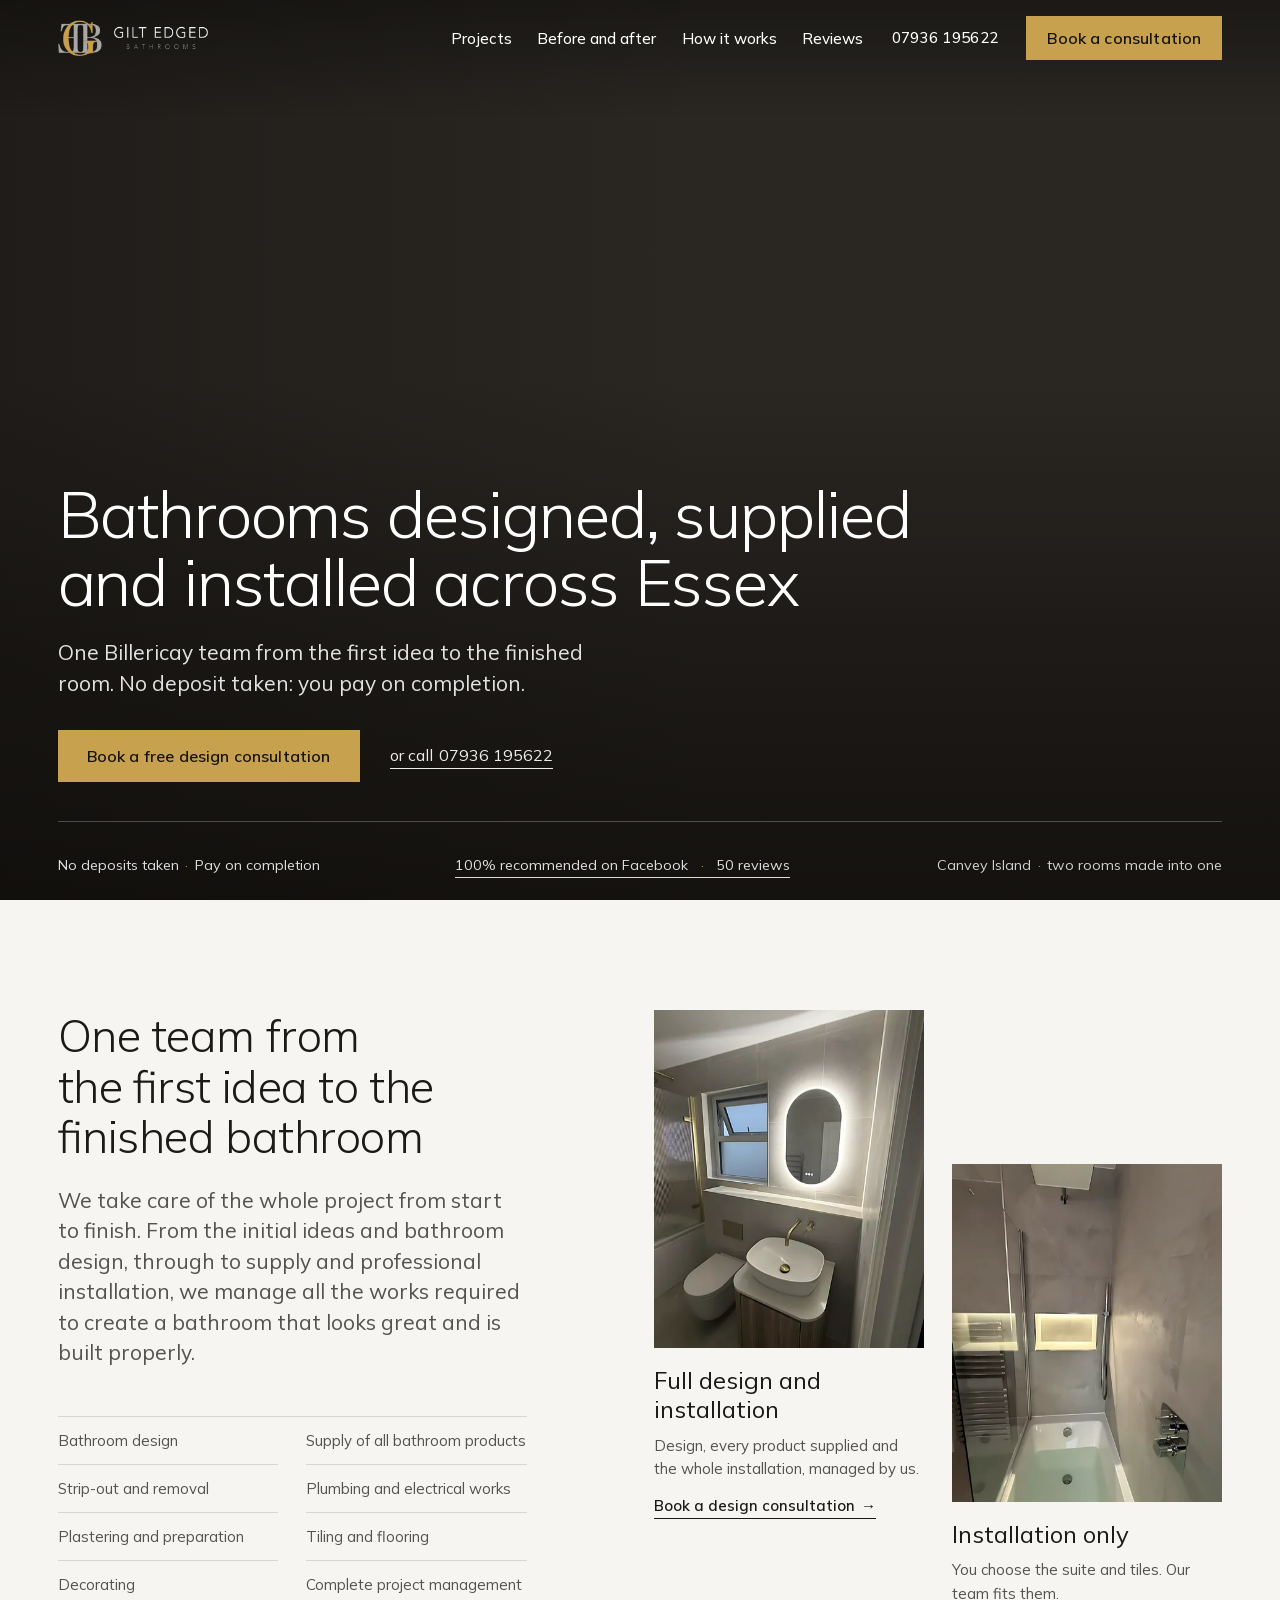
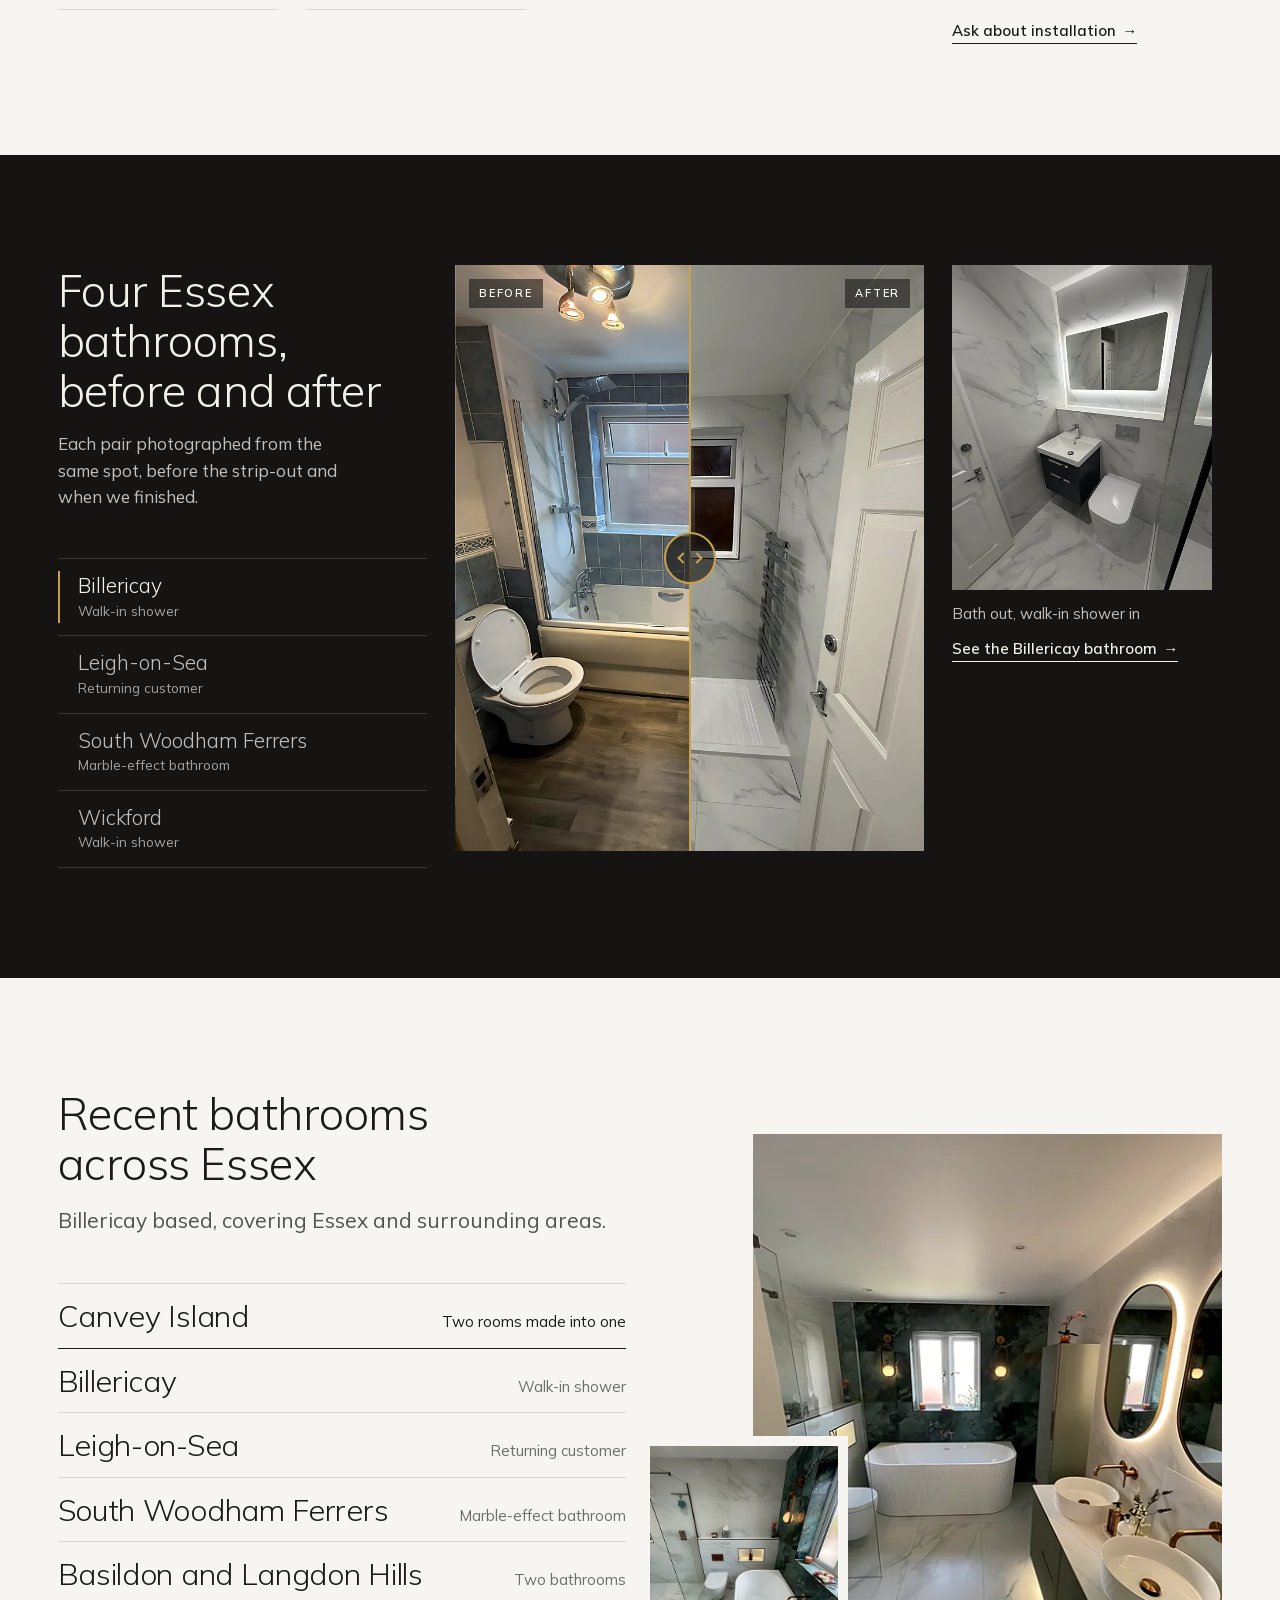
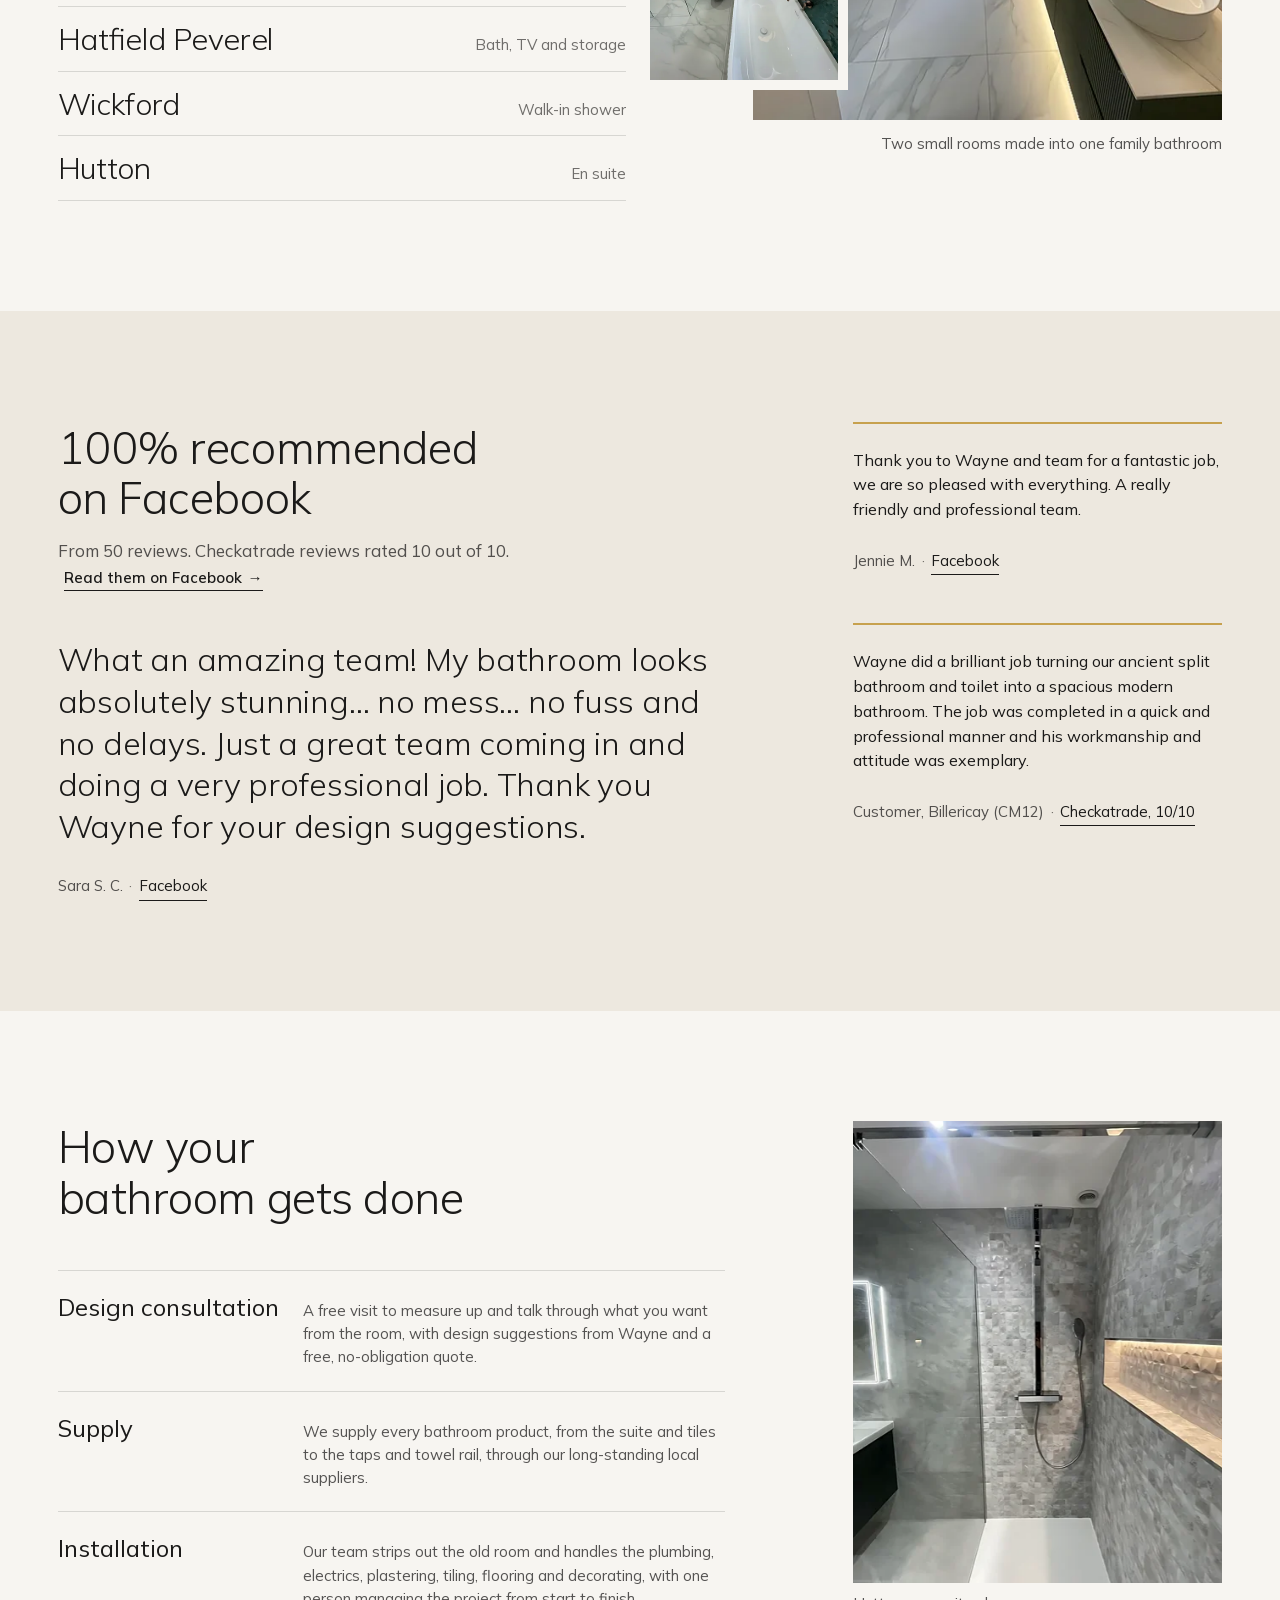
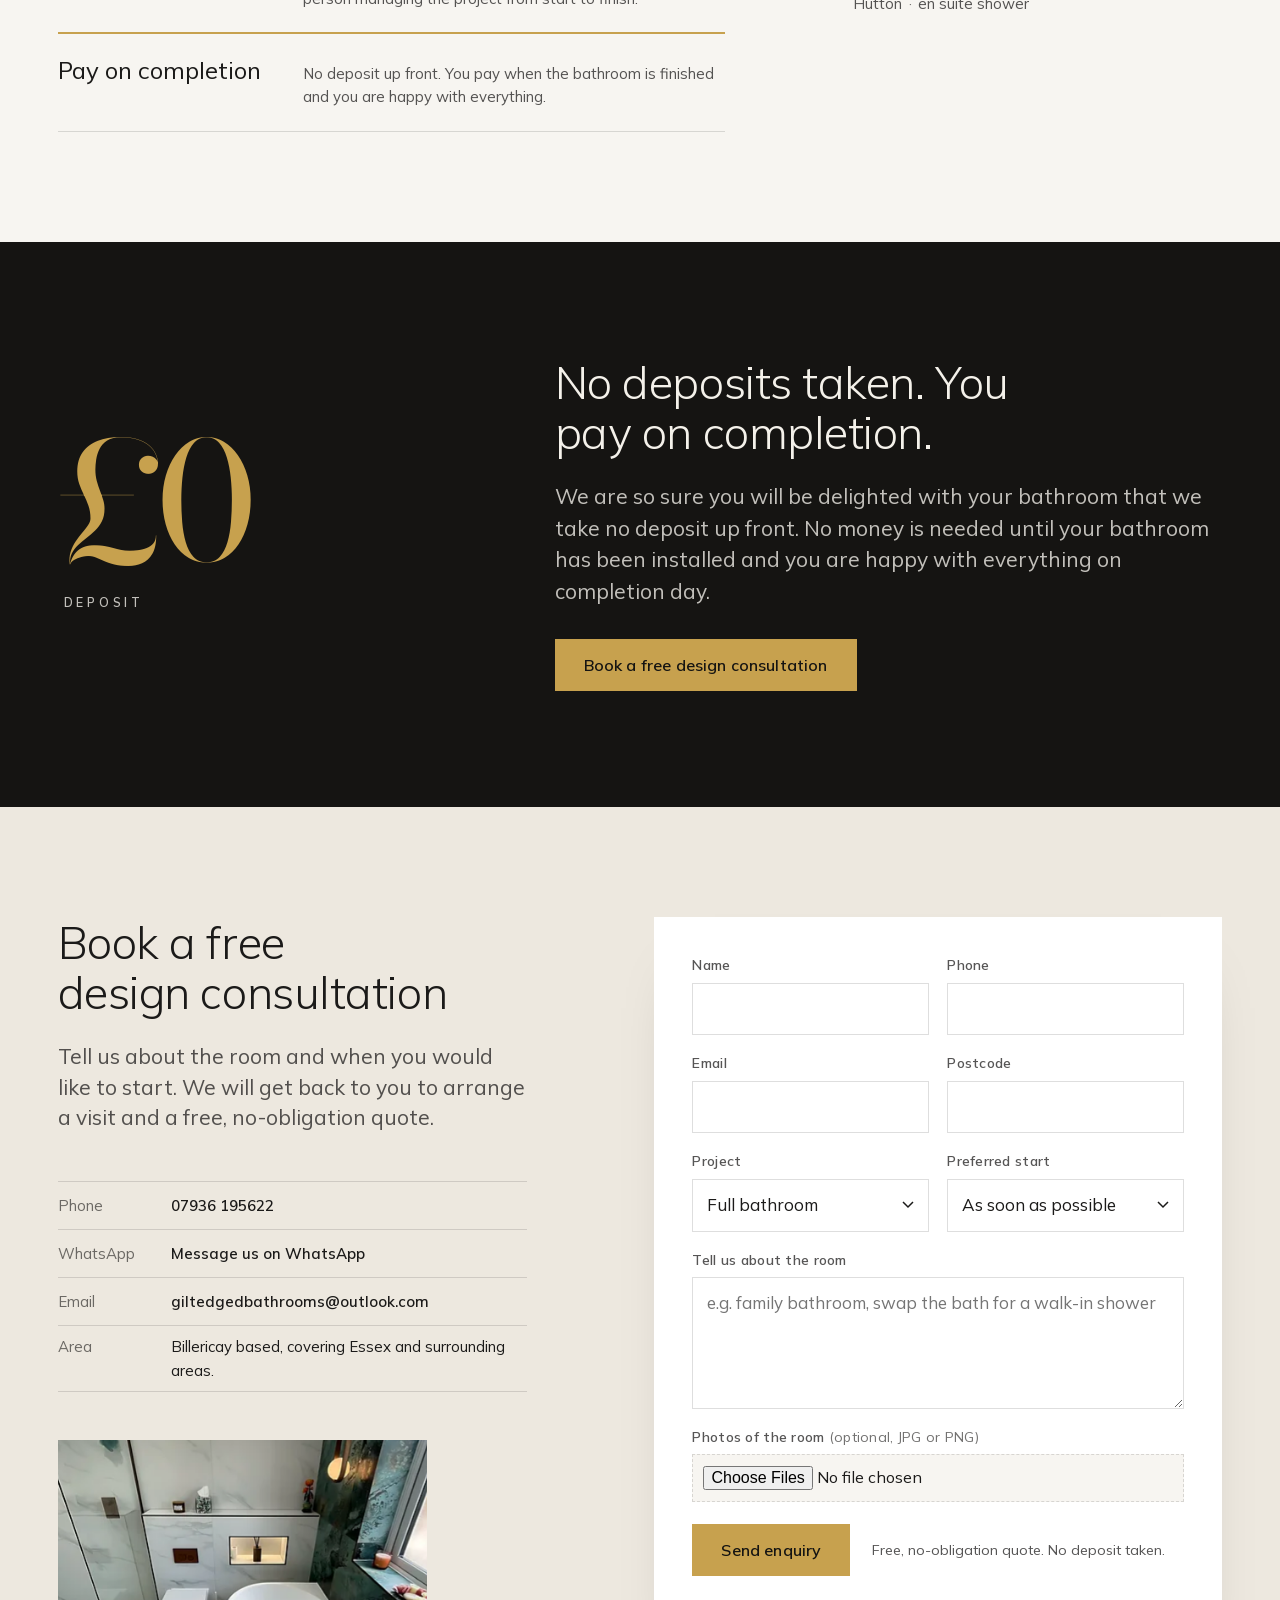
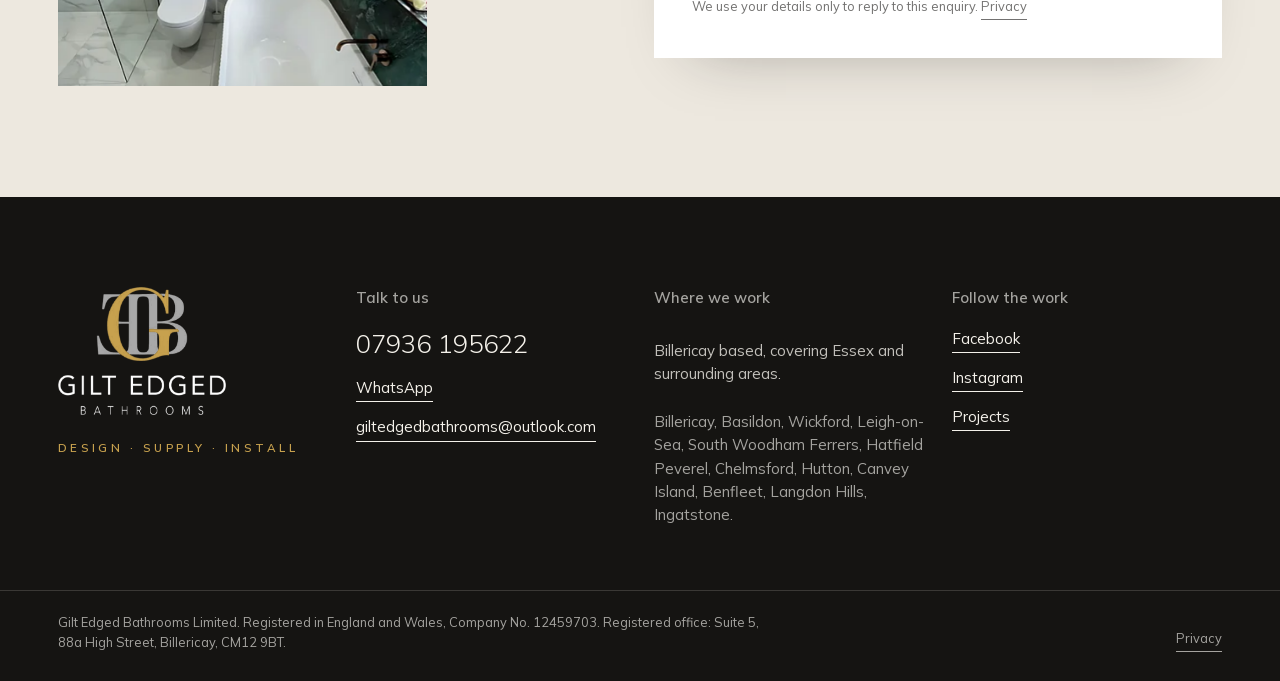
==== index.html @ e981de8d "Gilt Edged Bathrooms: home, eight town project pages, before/after sliders Static site for Gilt Edge" ====
<!doctype html>
<html lang="en-GB">
<head>
<meta charset="utf-8">
<meta name="viewport" content="width=device-width, initial-scale=1, viewport-fit=cover">
<title>Gilt Edged Bathrooms | Bathroom design and installation in Billericay, Essex</title>
<meta name="description" content="Bathrooms designed, supplied and installed by one Billericay team, across Essex. No deposits taken: you pay on completion. Book a free design consultation.">
<link rel="canonical" href="https://giltedged-bathrooms.vercel.app/">
<meta name="theme-color" content="#151412">
<meta property="og:type" content="website">
<meta property="og:title" content="Gilt Edged Bathrooms | Bathroom design and installation in Billericay, Essex">
<meta property="og:description" content="Bathrooms designed, supplied and installed by one Billericay team, across Essex. No deposits taken: you pay on completion. Book a free design consultation.">
<meta property="og:url" content="https://giltedged-bathrooms.vercel.app/">
<meta property="og:image" content="https://giltedged-bathrooms.vercel.app/og.jpg">
<meta property="og:locale" content="en_GB">
<meta name="twitter:card" content="summary_large_image">
<link rel="icon" href="/favicon.png" sizes="32x32">
<link rel="apple-touch-icon" href="/apple-touch-icon.png">
<link rel="preload" href="/fonts/mulish-latin.woff2" as="font" type="font/woff2" crossorigin>
<link rel="preload" as="image" href="/img/canvey-01-tall-640.webp" imagesrcset="/img/canvey-01-tall-640.webp 640w, /img/canvey-01-tall-960.webp 960w, /img/canvey-01-tall-1280.webp 1280w" imagesizes="100vw" media="(max-width: 759px)"><link rel="preload" as="image" href="/img/canvey-01-wide-1920.webp" imagesrcset="/img/canvey-01-wide-1280.webp 1280w, /img/canvey-01-wide-1920.webp 1920w, /img/canvey-01-wide-2560.webp 2560w" imagesizes="100vw" media="(min-width: 760px)">
<script>(function(d){d.classList.add('js');d.classList.add('no-intro')})(document.documentElement)</script>
<link rel="stylesheet" href="/css/site.css">
<script src="/js/lenis.min.js" defer></script>
<script src="/js/site.js" defer></script>
</head>
<script type="application/ld+json">{"@context": "https://schema.org", "@type": "HomeAndConstructionBusiness", "name": "Gilt Edged Bathrooms", "legalName": "Gilt Edged Bathrooms Limited", "url": "https://giltedged-bathrooms.vercel.app/", "image": "https://giltedged-bathrooms.vercel.app/og.jpg", "logo": "https://giltedged-bathrooms.vercel.app/icon-512.png", "telephone": "+44 7936 195622", "email": "giltedgedbathrooms@outlook.com", "address": {"@type": "PostalAddress", "addressLocality": "Billericay", "addressRegion": "Essex", "addressCountry": "GB"}, "areaServed": [{"@type": "AdministrativeArea", "name": "Essex"}], "sameAs": ["https://www.facebook.com/giltedgedbathrooms/", "https://www.instagram.com/giltedgedbathrooms/"], "slogan": "Design | Supply | Install"}</script>
<body class="home">
<a class="skip" href="#main">Skip to content</a>
<header class="nav nav--photo" data-nav data-module="nav-split">
  <div class="nav__in">
    <a class="nav__logo" href="/" aria-label="Gilt Edged Bathrooms, home">
      <img class="nav__logo-l" src="/img/logo-row-light.png" width="996" height="240" alt="Gilt Edged Bathrooms">
      <img class="nav__logo-d" src="/img/logo-row-dark.png" width="996" height="240" alt="Gilt Edged Bathrooms" aria-hidden="true">
    </a>
    <nav class="nav__links" aria-label="Main"><ul><li><a class="nav__a" href="/#projects">Projects</a></li><li><a class="nav__a" href="/#before-after">Before and after</a></li><li><a class="nav__a" href="/#how-it-works">How it works</a></li><li><a class="nav__a" href="/#reviews">Reviews</a></li></ul></nav>
    <a class="nav__tel tel" href="tel:+447936195622">07936 195622</a>
    <a class="btn btn--accent nav__cta" href="/#consultation">Book a consultation</a>
    <button class="nav__menu" type="button" data-menu-open aria-expanded="false" aria-controls="menu">Menu</button>
  </div>
</header>
<div class="menu" id="menu" data-menu hidden>
  <div class="menu__top"><img src="/img/logo-row-light.png" width="996" height="240" alt="Gilt Edged Bathrooms"><button type="button" class="menu__close" data-menu-close>Close</button></div>
  <ul class="menu__list"><li><a href="/#projects" data-menu-close>Projects</a></li><li><a href="/#before-after" data-menu-close>Before and after</a></li><li><a href="/#how-it-works" data-menu-close>How it works</a></li><li><a href="/#reviews" data-menu-close>Reviews</a></li><li><a href="/#consultation" data-menu-close>Book a consultation</a></li></ul>
  <div class="menu__foot"><a class="tel" href="tel:+447936195622">07936 195622</a><a href="https://wa.me/447936195622">WhatsApp</a><a href="mailto:giltedgedbathrooms@outlook.com">giltedgedbathrooms@outlook.com</a></div>
</div>

<main id="main">
<section class="hero" data-hero data-module="hero-bleed-lower-third" aria-labelledby="h1">
  <picture class="hero__ph"><source media="(max-width: 759px)" srcset="/img/canvey-01-tall-640.webp 640w, /img/canvey-01-tall-960.webp 960w, /img/canvey-01-tall-1280.webp 1280w" sizes="100vw"><img src="/img/canvey-01-wide-1280.webp" srcset="/img/canvey-01-wide-1280.webp 1280w, /img/canvey-01-wide-1920.webp 1920w, /img/canvey-01-wide-2560.webp 2560w" sizes="100vw" width="2560" height="1792" alt="Family bathroom on Canvey Island with a freestanding bath under the window, a green marble-effect wall and a double vanity with two oval LED mirrors" fetchpriority="high" decoding="async"></picture>
  <div class="hero__scrim" aria-hidden="true"></div>
  <div class="wrap hero__body">
    <h1 id="h1" class="hero__h1 rv">Bathrooms designed, supplied and installed across Essex</h1>
    <p class="hero__lead rv" style="--delay: 140ms"><span class="m-hide">One Billericay team from the first idea to the finished room. </span>No deposit taken: you pay on completion.</p>
    <div class="hero__act rv" style="--delay: 280ms">
      <a class="btn btn--accent" href="#consultation" data-type="Full bathroom">Book a free design consultation</a>
      <a class="hero__tel link m-hide" href="tel:+447936195622">or call <span class="tel">07936 195622</span></a>
    </div>
  </div>
  <div class="wrap hero__rail">
    <p class="rv" style="--delay: 420ms">No deposits taken<span class="dot"></span>Pay on completion</p>
    <p class="rv m-hide" style="--delay: 500ms"><a class="link" href="https://www.facebook.com/giltedgedbathrooms/reviews">100% recommended on Facebook<span class="dot"></span>50 reviews</a></p>
    <p class="hero__cap rv m-hide" style="--delay: 580ms"><a href="/projects/canvey-island/">Canvey Island<span class="dot"></span>two rooms made into one</a></p>
  </div>
</section>

<section class="svc sec" id="services" data-module="services-stacked-showcase" aria-labelledby="svc-h">
  <div class="wrap g12 svc__grid">
    <div class="svc__text">
      <h2 id="svc-h" class="t-h2 rv">One team from the first idea to the finished bathroom</h2>
      <p class="t-lead rv" style="--delay: 90ms">We take care of the whole project from start to finish.<span class="m-hide"> From the initial ideas and bathroom design, through to supply and professional installation,</span><span class="m-only"> From the first ideas to the finished room,</span> we manage all the works required to create a bathroom that looks great and is built properly.</p>
      <ul class="svc__list rv m-hide" style="--delay: 180ms" aria-label="Included in a full project"><li>Bathroom design</li><li>Supply of all bathroom products</li><li>Strip-out and removal</li><li>Plumbing and electrical works</li><li>Plastering and preparation</li><li>Tiling and flooring</li><li>Decorating</li><li>Complete project management</li></ul>
    </div>
    <a class="svc__door svc__door--a" href="#consultation" data-type="Full bathroom">
      <span class="ph ph--4x5 ph--link"><span data-par="4"><img src="/img/basildon-07-800.webp" srcset="/img/basildon-07-480.webp 480w, /img/basildon-07-800.webp 800w, /img/basildon-07-1200.webp 1200w, /img/basildon-07-1600.webp 1600w" sizes="(max-width: 759px) 100vw, 30vw" width="1600" height="1997" alt="Countertop basin with a brushed brass tap under an oval LED mirror" loading="lazy" decoding="async"></span></span>
      <span class="svc__t">Full design and installation</span>
      <span class="svc__d">Design, every product supplied and the whole installation, managed by us.</span>
      <span class="link link--arrow">Book a design consultation</span>
    </a>
    <a class="svc__door svc__door--b" href="#consultation" data-type="Installation only">
      <span class="ph ph--4x5 ph--link"><span data-par="6"><img src="/img/leigh-03-800.webp" srcset="/img/leigh-03-480.webp 480w, /img/leigh-03-800.webp 800w, /img/leigh-03-1200.webp 1200w, /img/leigh-03-1600.webp 1600w" sizes="(max-width: 759px) 100vw, 22vw" width="1600" height="2000" alt="Shower niche with LED strip lighting in Leigh-on-Sea" loading="lazy" decoding="async"></span></span>
      <span class="svc__t">Installation only</span>
      <span class="svc__d">You choose the suite and tiles. Our team fits them.</span>
      <span class="link link--arrow">Ask about installation</span>
    </a>
  </div>
</section>

<section class="bax sec on-dark" id="before-after" data-module="sig-before-after" data-signature data-client-only aria-labelledby="bax-h">
  <div class="wrap bax__grid">
    <div class="bax__text">
      <h2 id="bax-h" class="t-h2 rv">Four Essex bathrooms, before and after</h2>
      <p class="bax__lead rv m-hide" style="--delay: 90ms">Each pair photographed from the same spot, before the strip-out and when we finished.</p>
      <ul class="bax__tabs" role="tablist" aria-label="Choose a bathroom"><li role="presentation" class="rv" style="--delay: 180ms"><button class="bax__tab is-on" type="button" role="tab" aria-selected="true" aria-controls="ba-billericay" id="tab-billericay" data-i="0"><span class="bax__town">Billericay</span><span class="bax__scope">Walk-in shower</span></button></li><li role="presentation" class="rv" style="--delay: 250ms"><button class="bax__tab" type="button" role="tab" aria-selected="false" aria-controls="ba-leigh" id="tab-leigh" data-i="1"><span class="bax__town">Leigh-on-Sea</span><span class="bax__scope">Returning customer</span></button></li><li role="presentation" class="rv" style="--delay: 320ms"><button class="bax__tab" type="button" role="tab" aria-selected="false" aria-controls="ba-swf" id="tab-swf" data-i="2"><span class="bax__town">South Woodham Ferrers</span><span class="bax__scope">Marble-effect bathroom</span></button></li><li role="presentation" class="rv" style="--delay: 390ms"><button class="bax__tab" type="button" role="tab" aria-selected="false" aria-controls="ba-wickford" id="tab-wickford" data-i="3"><span class="bax__town">Wickford</span><span class="bax__scope">Walk-in shower</span></button></li></ul>
    </div>
    <div class="bax__stage"><div class="bax__panel is-on" role="tabpanel" id="ba-billericay" aria-labelledby="tab-billericay" data-i="0"><div class="ba" data-ba style="--pos: 50%">
  <img class="ba__after" src="/img/billericay-01-800.webp" srcset="/img/billericay-01-480.webp 480w, /img/billericay-01-800.webp 800w, /img/billericay-01-1200.webp 1200w, /img/billericay-01-1600.webp 1600w" sizes="(max-width: 759px) 100vw, 40vw" width="1600" height="1999" alt="After: Billericay bathroom on completion" loading="lazy" decoding="async">
  <div class="ba__before"><img src="/img/billericay-06-800.webp" srcset="/img/billericay-06-480.webp 480w, /img/billericay-06-800.webp 800w, /img/billericay-06-1200.webp 1200w, /img/billericay-06-1600.webp 1600w" sizes="(max-width: 759px) 100vw, 40vw" width="1600" height="1999" alt="Before: the same Billericay bathroom before the strip-out" loading="lazy" decoding="async"></div>
  <span class="ba__tag ba__tag--b" aria-hidden="true">Before</span><span class="ba__tag ba__tag--a" aria-hidden="true">After</span>
  <span class="ba__line" aria-hidden="true"><span class="ba__knob"></span></span>
  <input class="ba__range" type="range" min="0" max="100" value="50" step="1" aria-label="Billericay: compare before and after">
</div></div><div class="bax__panel" role="tabpanel" id="ba-leigh" aria-labelledby="tab-leigh" data-i="1" hidden><div class="ba" data-ba style="--pos: 50%">
  <img class="ba__after" src="/img/leigh-04-800.webp" srcset="/img/leigh-04-480.webp 480w, /img/leigh-04-800.webp 800w, /img/leigh-04-1200.webp 1200w, /img/leigh-04-1600.webp 1600w" sizes="(max-width: 759px) 100vw, 40vw" width="1600" height="2000" alt="After: Leigh-on-Sea bathroom on completion" loading="lazy" decoding="async">
  <div class="ba__before"><img src="/img/leigh-07-800.webp" srcset="/img/leigh-07-480.webp 480w, /img/leigh-07-800.webp 800w, /img/leigh-07-1200.webp 1200w, /img/leigh-07-1600.webp 1600w" sizes="(max-width: 759px) 100vw, 40vw" width="1600" height="2000" alt="Before: the same Leigh-on-Sea bathroom before the strip-out" loading="lazy" decoding="async"></div>
  <span class="ba__tag ba__tag--b" aria-hidden="true">Before</span><span class="ba__tag ba__tag--a" aria-hidden="true">After</span>
  <span class="ba__line" aria-hidden="true"><span class="ba__knob"></span></span>
  <input class="ba__range" type="range" min="0" max="100" value="50" step="1" aria-label="Leigh-on-Sea: compare before and after">
</div></div><div class="bax__panel" role="tabpanel" id="ba-swf" aria-labelledby="tab-swf" data-i="2" hidden><div class="ba" data-ba style="--pos: 50%">
  <img class="ba__after" src="/img/swf-03-800.webp" srcset="/img/swf-03-480.webp 480w, /img/swf-03-800.webp 800w" sizes="(max-width: 759px) 100vw, 40vw" width="800" height="1000" alt="After: South Woodham Ferrers bathroom on completion" loading="lazy" decoding="async">
  <div class="ba__before"><img src="/img/swf-07-800.webp" srcset="/img/swf-07-480.webp 480w, /img/swf-07-800.webp 800w, /img/swf-07-1200.webp 1200w, /img/swf-07-1600.webp 1600w" sizes="(max-width: 759px) 100vw, 40vw" width="1600" height="2000" alt="Before: the same South Woodham Ferrers bathroom before the strip-out" loading="lazy" decoding="async"></div>
  <span class="ba__tag ba__tag--b" aria-hidden="true">Before</span><span class="ba__tag ba__tag--a" aria-hidden="true">After</span>
  <span class="ba__line" aria-hidden="true"><span class="ba__knob"></span></span>
  <input class="ba__range" type="range" min="0" max="100" value="50" step="1" aria-label="South Woodham Ferrers: compare before and after">
</div></div><div class="bax__panel" role="tabpanel" id="ba-wickford" aria-labelledby="tab-wickford" data-i="3" hidden><div class="ba" data-ba style="--pos: 50%">
  <img class="ba__after" src="/img/wickford-04-800.webp" srcset="/img/wickford-04-480.webp 480w, /img/wickford-04-800.webp 800w, /img/wickford-04-1200.webp 1200w, /img/wickford-04-1600.webp 1600w" sizes="(max-width: 759px) 100vw, 40vw" width="1600" height="2000" alt="After: Wickford bathroom on completion" loading="lazy" decoding="async">
  <div class="ba__before"><img src="/img/wickford-08-800.webp" srcset="/img/wickford-08-480.webp 480w, /img/wickford-08-800.webp 800w, /img/wickford-08-1200.webp 1200w, /img/wickford-08-1600.webp 1600w" sizes="(max-width: 759px) 100vw, 40vw" width="1600" height="2000" alt="Before: the same Wickford bathroom before the strip-out" loading="lazy" decoding="async"></div>
  <span class="ba__tag ba__tag--b" aria-hidden="true">Before</span><span class="ba__tag ba__tag--a" aria-hidden="true">After</span>
  <span class="ba__line" aria-hidden="true"><span class="ba__knob"></span></span>
  <input class="ba__range" type="range" min="0" max="100" value="50" step="1" aria-label="Wickford: compare before and after">
</div></div></div>
    <div class="bax__sides m-hide"><div class="bax__side is-on" data-i="0">
  <a class="ph ph--4x5 bax__second" href="/projects/billericay/"><img src="/img/billericay-03-800.webp" srcset="/img/billericay-03-480.webp 480w, /img/billericay-03-800.webp 800w, /img/billericay-03-1200.webp 1200w, /img/billericay-03-1600.webp 1600w" sizes="20vw" width="1600" height="1999" alt="Wall-hung vanity under an LED mirror" loading="lazy" decoding="async"></a>
  <p class="bax__scope-l">Bath out, walk-in shower in</p>
  <a class="link link--arrow bax__more" href="/projects/billericay/">See the Billericay bathroom</a>
</div><div class="bax__side" data-i="1" hidden>
  <a class="ph ph--4x5 bax__second" href="/projects/leigh-on-sea/"><img src="/img/leigh-01-800.webp" srcset="/img/leigh-01-480.webp 480w, /img/leigh-01-800.webp 800w, /img/leigh-01-1200.webp 1200w, /img/leigh-01-1600.webp 1600w" sizes="20vw" width="1600" height="2000" alt="Vanity with a wood-effect front and a lit niche" loading="lazy" decoding="async"></a>
  <p class="bax__scope-l">A returning customer, twenty years after we first tiled the room</p>
  <a class="link link--arrow bax__more" href="/projects/leigh-on-sea/">See the Leigh-on-Sea bathroom</a>
</div><div class="bax__side" data-i="2" hidden>
  <a class="ph ph--4x5 bax__second" href="/projects/south-woodham-ferrers/"><img src="/img/swf-01-800.webp" srcset="/img/swf-01-480.webp 480w, /img/swf-01-800.webp 800w, /img/swf-01-1200.webp 1200w, /img/swf-01-1600.webp 1600w" sizes="20vw" width="1600" height="2000" alt="Wood vanity with a countertop basin under a round LED mirror" loading="lazy" decoding="async"></a>
  <p class="bax__scope-l">Marble-effect bathroom with a round LED mirror</p>
  <a class="link link--arrow bax__more" href="/projects/south-woodham-ferrers/">See the South Woodham Ferrers bathroom</a>
</div><div class="bax__side" data-i="3" hidden>
  <a class="ph ph--4x5 bax__second" href="/projects/wickford/"><img src="/img/wickford-01-800.webp" srcset="/img/wickford-01-480.webp 480w, /img/wickford-01-800.webp 800w, /img/wickford-01-1200.webp 1200w, /img/wickford-01-1600.webp 1600w" sizes="20vw" width="1600" height="2000" alt="Wall-hung vanity under the window" loading="lazy" decoding="async"></a>
  <p class="bax__scope-l">Bath out, walk-in shower and large-format tiles in</p>
  <a class="link link--arrow bax__more" href="/projects/wickford/">See the Wickford bathroom</a>
</div></div>
  </div>
</section>

<section class="ix sec" id="projects" data-module="work-index-hover" aria-labelledby="ix-h">
  <div class="wrap ix__grid">
    <header class="ix__head">
      <h2 id="ix-h" class="t-h2 rv">Recent bathrooms across Essex</h2>
      <p class="t-lead rv" style="--delay: 90ms">Billericay based, covering Essex and surrounding areas.</p>
    </header>
    <ol class="ix__rows"><li class="rv" style="--delay: 120ms"><a class="ix__row is-on" href="/projects/canvey-island/" data-i="0" aria-current="true">
  <span class="ix__town">Canvey Island</span><span class="ix__scope">Two rooms made into one</span>
  <span class="ix__thumb ph" aria-hidden="true"><img src="/img/canvey-01-800.webp" srcset="/img/canvey-01-480.webp 480w, /img/canvey-01-800.webp 800w, /img/canvey-01-1200.webp 1200w, /img/canvey-01-1600.webp 1600w" sizes="72px" width="1600" height="2000" alt="Family bathroom on Canvey Island with a freestanding bath under the window, a green marble-effect wall and a double vanity with two oval LED mirrors" loading="lazy" decoding="async"></span>
</a></li><li class="rv" style="--delay: 180ms"><a class="ix__row" href="/projects/billericay/" data-i="1">
  <span class="ix__town">Billericay</span><span class="ix__scope">Walk-in shower</span>
  <span class="ix__thumb ph" aria-hidden="true"><img src="/img/billericay-01-800.webp" srcset="/img/billericay-01-480.webp 480w, /img/billericay-01-800.webp 800w, /img/billericay-01-1200.webp 1200w, /img/billericay-01-1600.webp 1600w" sizes="72px" width="1600" height="1999" alt="Billericay bathroom with a walk-in shower under the window and marble-effect tiles" loading="lazy" decoding="async"></span>
</a></li><li class="rv" style="--delay: 240ms"><a class="ix__row" href="/projects/leigh-on-sea/" data-i="2">
  <span class="ix__town">Leigh-on-Sea</span><span class="ix__scope">Returning customer</span>
  <span class="ix__thumb ph" aria-hidden="true"><img src="/img/leigh-04-800.webp" srcset="/img/leigh-04-480.webp 480w, /img/leigh-04-800.webp 800w, /img/leigh-04-1200.webp 1200w, /img/leigh-04-1600.webp 1600w" sizes="72px" width="1600" height="2000" alt="Leigh-on-Sea bathroom with a shower bath under the window and a lit niche" loading="lazy" decoding="async"></span>
</a></li><li class="rv" style="--delay: 300ms"><a class="ix__row" href="/projects/south-woodham-ferrers/" data-i="3">
  <span class="ix__town">South Woodham Ferrers</span><span class="ix__scope">Marble-effect bathroom</span>
  <span class="ix__thumb ph" aria-hidden="true"><img src="/img/swf-02-800.webp" srcset="/img/swf-02-480.webp 480w, /img/swf-02-800.webp 800w, /img/swf-02-1200.webp 1200w, /img/swf-02-1600.webp 1600w" sizes="72px" width="1600" height="2000" alt="South Woodham Ferrers bathroom with a bath set into marble-effect porcelain on the walls and floor" loading="lazy" decoding="async"></span>
</a></li><li class="rv" style="--delay: 360ms"><a class="ix__row" href="/projects/basildon-langdon-hills/" data-i="4">
  <span class="ix__town">Basildon and Langdon Hills</span><span class="ix__scope">Two bathrooms</span>
  <span class="ix__thumb ph" aria-hidden="true"><img src="/img/basildon-07-800.webp" srcset="/img/basildon-07-480.webp 480w, /img/basildon-07-800.webp 800w, /img/basildon-07-1200.webp 1200w, /img/basildon-07-1600.webp 1600w" sizes="72px" width="1600" height="1997" alt="Bathroom with an oval LED mirror, a brushed brass tap and a countertop basin on a wood vanity" loading="lazy" decoding="async"></span>
</a></li><li class="rv" style="--delay: 420ms"><a class="ix__row" href="/projects/hatfield-peverel/" data-i="5">
  <span class="ix__town">Hatfield Peverel</span><span class="ix__scope">Bath, TV and storage</span>
  <span class="ix__thumb ph" aria-hidden="true"><img src="/img/hatfield-01-800.webp" srcset="/img/hatfield-01-480.webp 480w, /img/hatfield-01-800.webp 800w, /img/hatfield-01-1200.webp 1200w, /img/hatfield-01-1600.webp 1600w" sizes="72px" width="1600" height="2000" alt="Hatfield Peverel bathroom with a patterned floor, a shower bath and a wood vanity" loading="lazy" decoding="async"></span>
</a></li><li class="rv" style="--delay: 480ms"><a class="ix__row" href="/projects/wickford/" data-i="6">
  <span class="ix__town">Wickford</span><span class="ix__scope">Walk-in shower</span>
  <span class="ix__thumb ph" aria-hidden="true"><img src="/img/wickford-04-800.webp" srcset="/img/wickford-04-480.webp 480w, /img/wickford-04-800.webp 800w, /img/wickford-04-1200.webp 1200w, /img/wickford-04-1600.webp 1600w" sizes="72px" width="1600" height="2000" alt="Wickford bathroom with large-format grey tiles, a wall-hung vanity and a walk-in shower" loading="lazy" decoding="async"></span>
</a></li><li class="rv" style="--delay: 540ms"><a class="ix__row" href="/projects/hutton/" data-i="7">
  <span class="ix__town">Hutton</span><span class="ix__scope">En suite</span>
  <span class="ix__thumb ph" aria-hidden="true"><img src="/img/hutton-04-800.webp" srcset="/img/hutton-04-480.webp 480w, /img/hutton-04-800.webp 800w, /img/hutton-04-1200.webp 1200w, /img/hutton-04-1600.webp 1600w" sizes="72px" width="1600" height="1999" alt="Hutton en suite with a freestanding bath and a lit niche in a stone-effect wall" loading="lazy" decoding="async"></span>
</a></li></ol>
    <div class="ix__stage" aria-hidden="true"><figure class="ix__slide is-on" data-i="0" data-cap="Two small rooms made into one family bathroom">
  <a class="ph ix__plate" href="/projects/canvey-island/" tabindex="-1"><img src="/img/canvey-01-800.webp" srcset="/img/canvey-01-480.webp 480w, /img/canvey-01-800.webp 800w, /img/canvey-01-1200.webp 1200w, /img/canvey-01-1600.webp 1600w" sizes="(max-width: 999px) 80vw, 34vw" width="1600" height="2000" alt="Family bathroom on Canvey Island with a freestanding bath under the window, a green marble-effect wall and a double vanity with two oval LED mirrors" loading="lazy" decoding="async"></a>
  <div class="ph ix__detail"><img src="/img/canvey-06-800.webp" srcset="/img/canvey-06-480.webp 480w, /img/canvey-06-800.webp 800w, /img/canvey-06-1200.webp 1200w, /img/canvey-06-1600.webp 1600w" sizes="14vw" width="1600" height="2000" alt="Freestanding bath beside the green marble-effect wall and the shower screen" loading="lazy" decoding="async"></div>
</figure><figure class="ix__slide" data-i="1" data-cap="Bath out, walk-in shower in">
  <a class="ph ix__plate" href="/projects/billericay/" tabindex="-1"><img src="/img/billericay-01-800.webp" srcset="/img/billericay-01-480.webp 480w, /img/billericay-01-800.webp 800w, /img/billericay-01-1200.webp 1200w, /img/billericay-01-1600.webp 1600w" sizes="(max-width: 999px) 80vw, 34vw" width="1600" height="1999" alt="Billericay bathroom with a walk-in shower under the window and marble-effect tiles" loading="lazy" decoding="async"></a>
  <div class="ph ix__detail"><img src="/img/billericay-03-800.webp" srcset="/img/billericay-03-480.webp 480w, /img/billericay-03-800.webp 800w, /img/billericay-03-1200.webp 1200w, /img/billericay-03-1600.webp 1600w" sizes="14vw" width="1600" height="1999" alt="Wall-hung vanity under an LED mirror" loading="lazy" decoding="async"></div>
</figure><figure class="ix__slide" data-i="2" data-cap="A returning customer, twenty years after we first tiled the room">
  <a class="ph ix__plate" href="/projects/leigh-on-sea/" tabindex="-1"><img src="/img/leigh-04-800.webp" srcset="/img/leigh-04-480.webp 480w, /img/leigh-04-800.webp 800w, /img/leigh-04-1200.webp 1200w, /img/leigh-04-1600.webp 1600w" sizes="(max-width: 999px) 80vw, 34vw" width="1600" height="2000" alt="Leigh-on-Sea bathroom with a shower bath under the window and a lit niche" loading="lazy" decoding="async"></a>
  <div class="ph ix__detail"><img src="/img/leigh-01-800.webp" srcset="/img/leigh-01-480.webp 480w, /img/leigh-01-800.webp 800w, /img/leigh-01-1200.webp 1200w, /img/leigh-01-1600.webp 1600w" sizes="14vw" width="1600" height="2000" alt="Vanity with a wood-effect front and a lit niche" loading="lazy" decoding="async"></div>
</figure><figure class="ix__slide" data-i="3" data-cap="Marble-effect bathroom with a round LED mirror">
  <a class="ph ix__plate" href="/projects/south-woodham-ferrers/" tabindex="-1"><img src="/img/swf-02-800.webp" srcset="/img/swf-02-480.webp 480w, /img/swf-02-800.webp 800w, /img/swf-02-1200.webp 1200w, /img/swf-02-1600.webp 1600w" sizes="(max-width: 999px) 80vw, 34vw" width="1600" height="2000" alt="South Woodham Ferrers bathroom with a bath set into marble-effect porcelain on the walls and floor" loading="lazy" decoding="async"></a>
  <div class="ph ix__detail"><img src="/img/swf-01-800.webp" srcset="/img/swf-01-480.webp 480w, /img/swf-01-800.webp 800w, /img/swf-01-1200.webp 1200w, /img/swf-01-1600.webp 1600w" sizes="14vw" width="1600" height="2000" alt="Wood vanity with a countertop basin under a round LED mirror" loading="lazy" decoding="async"></div>
</figure><figure class="ix__slide" data-i="4" data-cap="Two bathrooms completed by our installer Mark">
  <a class="ph ix__plate" href="/projects/basildon-langdon-hills/" tabindex="-1"><img src="/img/basildon-07-800.webp" srcset="/img/basildon-07-480.webp 480w, /img/basildon-07-800.webp 800w, /img/basildon-07-1200.webp 1200w, /img/basildon-07-1600.webp 1600w" sizes="(max-width: 999px) 80vw, 34vw" width="1600" height="1997" alt="Bathroom with an oval LED mirror, a brushed brass tap and a countertop basin on a wood vanity" loading="lazy" decoding="async"></a>
  <div class="ph ix__detail"><img src="/img/basildon-01-800.webp" srcset="/img/basildon-01-480.webp 480w, /img/basildon-01-800.webp 800w, /img/basildon-01-1200.webp 1200w, /img/basildon-01-1600.webp 1600w" sizes="14vw" width="1600" height="1998" alt="Walk-in shower and a countertop basin" loading="lazy" decoding="async"></div>
</figure><figure class="ix__slide" data-i="5" data-cap="A larger bath, a larger vanity, a smart TV and plenty of storage">
  <a class="ph ix__plate" href="/projects/hatfield-peverel/" tabindex="-1"><img src="/img/hatfield-01-800.webp" srcset="/img/hatfield-01-480.webp 480w, /img/hatfield-01-800.webp 800w, /img/hatfield-01-1200.webp 1200w, /img/hatfield-01-1600.webp 1600w" sizes="(max-width: 999px) 80vw, 34vw" width="1600" height="2000" alt="Hatfield Peverel bathroom with a patterned floor, a shower bath and a wood vanity" loading="lazy" decoding="async"></a>
  <div class="ph ix__detail"><img src="/img/hatfield-04-800.webp" srcset="/img/hatfield-04-480.webp 480w, /img/hatfield-04-800.webp 800w, /img/hatfield-04-1200.webp 1200w, /img/hatfield-04-1600.webp 1600w" sizes="14vw" width="1600" height="2000" alt="Smart TV set into the wall over the bath" loading="lazy" decoding="async"></div>
</figure><figure class="ix__slide" data-i="6" data-cap="Bath out, walk-in shower and large-format tiles in">
  <a class="ph ix__plate" href="/projects/wickford/" tabindex="-1"><img src="/img/wickford-04-800.webp" srcset="/img/wickford-04-480.webp 480w, /img/wickford-04-800.webp 800w, /img/wickford-04-1200.webp 1200w, /img/wickford-04-1600.webp 1600w" sizes="(max-width: 999px) 80vw, 34vw" width="1600" height="2000" alt="Wickford bathroom with large-format grey tiles, a wall-hung vanity and a walk-in shower" loading="lazy" decoding="async"></a>
  <div class="ph ix__detail"><img src="/img/wickford-01-800.webp" srcset="/img/wickford-01-480.webp 480w, /img/wickford-01-800.webp 800w, /img/wickford-01-1200.webp 1200w, /img/wickford-01-1600.webp 1600w" sizes="14vw" width="1600" height="2000" alt="Wall-hung vanity under the window" loading="lazy" decoding="async"></div>
</figure><figure class="ix__slide" data-i="7" data-cap="En suite with a freestanding bath">
  <a class="ph ix__plate" href="/projects/hutton/" tabindex="-1"><img src="/img/hutton-04-800.webp" srcset="/img/hutton-04-480.webp 480w, /img/hutton-04-800.webp 800w, /img/hutton-04-1200.webp 1200w, /img/hutton-04-1600.webp 1600w" sizes="(max-width: 999px) 80vw, 34vw" width="1600" height="1999" alt="Hutton en suite with a freestanding bath and a lit niche in a stone-effect wall" loading="lazy" decoding="async"></a>
  <div class="ph ix__detail"><img src="/img/hutton-01-800.webp" srcset="/img/hutton-01-480.webp 480w, /img/hutton-01-800.webp 800w, /img/hutton-01-1200.webp 1200w, /img/hutton-01-1600.webp 1600w" sizes="14vw" width="1600" height="2000" alt="Freestanding bath and a dark vanity with a long LED mirror" loading="lazy" decoding="async"></div>
</figure><p class="ix__cap" data-ix-cap>Two small rooms made into one family bathroom</p></div>
  </div>
</section>

<section class="rvws sec" id="reviews" data-module="trust-reviews-source" aria-labelledby="rv-h">
  <div class="wrap rvws__grid">
    <header class="rvws__head">
      <h2 id="rv-h" class="t-h2 rv">100% recommended on Facebook</h2>
      <p class="rvws__src rv" style="--delay: 90ms">From 50 reviews.<span class="m-hide"> Checkatrade reviews rated 10 out of 10.</span> <a class="link link--arrow" href="https://www.facebook.com/giltedgedbathrooms/reviews">Read them on Facebook</a></p>
    </header>
    <figure class="rvws__main rv">
      <blockquote><p>What an amazing team! My bathroom looks absolutely stunning… no mess… no fuss and no delays. Just a great team coming in and doing a very professional job. Thank you Wayne for your design suggestions.</p></blockquote>
      <figcaption>Sara S. C.<span class="dot"></span><a class="link" href="https://www.facebook.com/giltedgedbathrooms/reviews">Facebook</a></figcaption>
    </figure>
    <div class="rvws__side m-hide">
      <figure class="rvws__q rv" style="--delay: 120ms"><blockquote><p>Thank you to Wayne and team for a fantastic job, we are so pleased with everything. A really friendly and professional team.</p></blockquote><figcaption>Jennie M.<span class="dot"></span><a class="link" href="https://www.facebook.com/giltedgedbathrooms/reviews">Facebook</a></figcaption></figure><figure class="rvws__q rv" style="--delay: 200ms"><blockquote><p>Wayne did a brilliant job turning our ancient split bathroom and toilet into a spacious modern bathroom. The job was completed in a quick and professional manner and his workmanship and attitude was exemplary.</p></blockquote><figcaption>Customer, Billericay (CM12)<span class="dot"></span><a class="link" href="https://www.checkatrade.com/trades/giltedgedbathrooms">Checkatrade, 10/10</a></figcaption></figure>
    </div>
  </div>
</section>

<section class="how sec" id="how-it-works" data-module="process-vertical-steps" aria-labelledby="how-h">
  <div class="wrap g12 how__grid">
    <h2 id="how-h" class="t-h2 how__h rv">How your bathroom gets done</h2>
    <ol class="how__steps">
      <li class="how__step rv"><h3 class="how__t">Design consultation</h3><p class="how__d m-hide">A free visit to measure up and talk through what you want from the room, with design suggestions from Wayne and a free, no-obligation quote.</p></li>
      <li class="how__step rv"><h3 class="how__t">Supply</h3><p class="how__d m-hide">We supply every bathroom product, from the suite and tiles to the taps and towel rail, through our long-standing local suppliers.</p></li>
      <li class="how__step rv"><h3 class="how__t">Installation</h3><p class="how__d m-hide">Our team strips out the old room and handles the plumbing, electrics, plastering, tiling, flooring and decorating, with one person managing the project from start to finish.</p></li>
      <li class="how__step how__step--pay rv"><h3 class="how__t">Pay on completion</h3><p class="how__d">No deposit up front. You pay when the bathroom is finished and you are happy with everything.</p></li>
    </ol>
    <figure class="how__ph"><span class="ph ph--4x5"><span data-par="4"><img src="/img/hutton-02-800.webp" srcset="/img/hutton-02-480.webp 480w, /img/hutton-02-800.webp 800w, /img/hutton-02-1200.webp 1200w, /img/hutton-02-1600.webp 1600w" sizes="(max-width: 759px) 100vw, 32vw" width="1600" height="1999" alt="Shower with black fittings and a lit shelf in a Hutton en suite" loading="lazy" decoding="async"></span></span><figcaption class="t-caption">Hutton<span class="dot"></span>en suite shower</figcaption></figure>
  </div>
</section>

<section class="offer on-dark" data-module="close-band" aria-labelledby="offer-h">
  <div class="wrap offer__grid">
    <p class="offer__fig rv" aria-hidden="true"><span class="offer__num">£0</span><span class="offer__lab">deposit</span></p>
    <div class="offer__text">
      <h2 id="offer-h" class="t-h2 rv">No deposits taken. You pay on completion.</h2>
      <p class="offer__p rv" style="--delay: 90ms">We are so sure you will be delighted with your bathroom that we take no deposit up front. No money is needed until your bathroom has been installed and you are happy with everything on completion day.</p>
      <div class="rv" style="--delay: 180ms"><a class="btn btn--accent" href="#consultation" data-type="Full bathroom">Book a free design consultation</a></div>
    </div>
  </div>
</section>


<section class="ask sec" id="consultation" data-module="form-quote-3" aria-labelledby="ask-h">
  <div class="wrap ask__grid">
    <div class="ask__text">
      <h2 id="ask-h" class="t-h2 rv">Book a free design consultation</h2>
      <p class="t-lead rv" style="--delay: 90ms">Tell us about the room and when you would like to start. We will get back to you to arrange a visit and a free, no-obligation quote.</p>
      <ul class="ask__direct rv" style="--delay: 180ms">
        <li><span class="ask__k">Phone</span><a class="tel" href="tel:+447936195622">07936 195622</a></li>
        <li><span class="ask__k">WhatsApp</span><a href="https://wa.me/447936195622">Message us on WhatsApp</a></li>
        <li><span class="ask__k">Email</span><a href="mailto:giltedgedbathrooms@outlook.com">giltedgedbathrooms@outlook.com</a></li>
        <li class="m-hide"><span class="ask__k">Area</span><span>Billericay based, covering Essex and surrounding areas.</span></li>
      </ul>
    </div>
    <div class="ask__ph"><span class="ph"><span data-par="4"><img src="/img/canvey-06-800.webp" srcset="/img/canvey-06-480.webp 480w, /img/canvey-06-800.webp 800w, /img/canvey-06-1200.webp 1200w, /img/canvey-06-1600.webp 1600w" sizes="(max-width: 759px) 100vw, 30vw" width="1600" height="2000" alt="Freestanding bath beside a green marble-effect wall on Canvey Island" loading="lazy" decoding="async"></span></span></div>
    <form class="ask__form rv" style="--delay: 120ms" action="https://formsubmit.co/giltedgedbathrooms@outlook.com" method="POST" enctype="multipart/form-data" data-form novalidate>
      <input type="hidden" name="_subject" value="New consultation request from the website">
      <input type="hidden" name="_template" value="table">
      <input type="hidden" name="_next" value="https://giltedged-bathrooms.vercel.app/thanks.html">
      <input type="text" name="_honey" class="sr" tabindex="-1" autocomplete="off" aria-hidden="true">
      <div class="ask__row">
        <div class="field"><label for="f-name">Name</label><input id="f-name" name="name" autocomplete="name" required><p class="msg" aria-live="polite"></p></div>
        <div class="field"><label for="f-phone">Phone</label><input id="f-phone" name="phone" type="tel" autocomplete="tel" inputmode="tel" required><p class="msg" aria-live="polite"></p></div>
      </div>
      <div class="ask__row">
        <div class="field"><label for="f-email">Email</label><input id="f-email" name="email" type="email" autocomplete="email" required><p class="msg" aria-live="polite"></p></div>
        <div class="field"><label for="f-pc">Postcode</label><input id="f-pc" name="postcode" autocomplete="postal-code" autocapitalize="characters" required><p class="msg" aria-live="polite"></p></div>
      </div>
      <div class="ask__row">
        <div class="field"><label for="f-type">Project</label><select id="f-type" name="project"><option>Full bathroom</option><option>Ensuite</option><option>Wet room</option><option>Installation only</option><option>Tiling</option></select></div>
        <div class="field"><label for="f-start">Preferred start</label><select id="f-start" name="start"><option>As soon as possible</option><option>In the next 3 months</option><option>In 3 to 6 months</option><option>Just planning for now</option></select></div>
      </div>
      <div class="field"><label for="f-msg">Tell us about the room</label><textarea id="f-msg" name="message" rows="4" placeholder="e.g. family bathroom, swap the bath for a walk-in shower"></textarea></div>
      <div class="field ask__file"><label for="f-photos">Photos of the room <span class="ask__opt">(optional, JPG or PNG)</span></label><input id="f-photos" name="attachment" type="file" accept="image/jpeg,image/png,image/heic" multiple><p class="ask__files" data-files></p></div>
      <div class="ask__send"><button class="btn btn--accent" type="submit">Send enquiry</button><p class="ask__note">Free, no-obligation quote. No deposit taken.</p></div>
      <p class="ask__legal">We use your details only to reply to this enquiry. <a class="link" href="/privacy.html">Privacy</a></p>
    </form>
  </div>
</section>
</main>
<footer class="foot on-dark" data-module="footer-uk-legal">
  <div class="wrap foot__grid">
    <div class="foot__brand">
      <img src="/img/logo-stack-light.png" width="537" height="412" alt="Gilt Edged Bathrooms" loading="lazy">
      <p class="foot__tag">Design · Supply · Install</p>
    </div>
    <div class="foot__col">
      <p class="foot__h">Talk to us</p>
      <a class="foot__tel tel" href="tel:+447936195622">07936 195622</a>
      <a class="link" href="https://wa.me/447936195622">WhatsApp</a>
      <a class="link" href="mailto:giltedgedbathrooms@outlook.com">giltedgedbathrooms@outlook.com</a>
    </div>
    <div class="foot__col">
      <p class="foot__h">Where we work</p>
      <p>Billericay based, covering Essex and surrounding areas.</p>
      <p class="foot__towns m-hide">Billericay, Basildon, Wickford, Leigh-on-Sea, South Woodham Ferrers, Hatfield Peverel, Chelmsford, Hutton, Canvey Island, Benfleet, Langdon Hills, Ingatstone.</p>
    </div>
    <div class="foot__col">
      <p class="foot__h m-hide">Follow the work</p>
      <a class="link" href="https://www.facebook.com/giltedgedbathrooms/">Facebook</a>
      <a class="link" href="https://www.instagram.com/giltedgedbathrooms/">Instagram</a>
      <a class="link" href="/#projects">Projects</a>
    </div>
  </div>
  <div class="wrap foot__legal">
    <p>Gilt Edged Bathrooms Limited. Registered in England and Wales, Company No. 12459703. Registered office: Suite 5, 88a High Street, Billericay, CM12 9BT.</p>
    <p><a class="link" href="/privacy.html">Privacy</a></p>
  </div>
</footer>
<dialog class="lb" data-lb aria-label="Photo viewer">
  <p class="lb__title" data-lb-title></p><p class="lb__count t-num" data-lb-count></p>
  <figure><img data-lb-img alt="Project photo" width="1600" height="2000"></figure>
  <button class="lb__btn lb__prev" type="button" data-lb-prev aria-label="Previous photo">←</button>
  <button class="lb__btn lb__next" type="button" data-lb-next aria-label="Next photo">→</button>
  <button class="lb__btn lb__close" type="button" data-lb-close aria-label="Close">Close</button>
</dialog>

<div class="callbar" data-callbar aria-label="Quick contact">
  <a class="callbar__a" href="tel:+447936195622">Call</a>
  <a class="callbar__a" href="https://wa.me/447936195622"><svg viewBox="0 0 24 24" aria-hidden="true" width="18" height="18"><path fill="currentColor" d="M12 2a10 10 0 0 0-8.6 15.1L2 22l5-1.3A10 10 0 1 0 12 2Zm0 18.2a8.2 8.2 0 0 1-4.2-1.2l-.3-.2-3 .8.8-2.9-.2-.3A8.2 8.2 0 1 1 12 20.2Zm4.5-6.1c-.2-.1-1.5-.7-1.7-.8-.2-.1-.4-.1-.6.1l-.8 1c-.1.2-.3.2-.5.1a6.7 6.7 0 0 1-3.3-2.9c-.3-.4.2-.4.7-1.3.1-.2 0-.3 0-.4l-.8-1.8c-.2-.5-.4-.4-.6-.4h-.5a1 1 0 0 0-.7.3 3 3 0 0 0-.9 2.2 5.2 5.2 0 0 0 1.1 2.7 11.8 11.8 0 0 0 4.5 4c1.7.7 2.3.8 3.2.6.5-.1 1.5-.6 1.7-1.2.2-.6.2-1.1.2-1.2-.1-.1-.3-.2-.5-.3Z"/></svg>WhatsApp</a>
  <a class="callbar__a callbar__a--accent" href="/#consultation">Free consultation</a>
</div>
<script>window.GALLERY={};window.GALLERY_TITLES={};</script>
</body>
</html>
---- css/site.css ----
/* signature-web v3 · base/tokens.css
   Every module reads ONLY these tokens. A build derives the values from the client
   (wordmark skeleton, photography, trade); the names never change.
   Defaults below are a warm editorial set used for library previews. */
:root {
  /* ---- colour: warm neutrals carrying 2 to 4 percent of the brand hue; one accent ---- */
  --c-bg: #F6F4EF;                 /* ground */
  --c-bg-2: #ECE8E0;               /* second ground for rhythm shifts */
  --c-bg-3: #1E1C1A;               /* the one dark ground, used once or twice per page */
  --c-ink: #1B1A18;                /* text on light */
  --c-ink-2: rgb(27 26 24 / .74);  /* secondary text, 6.3:1 on --c-bg */
  --c-ink-3: rgb(27 26 24 / .62);  /* captions and functional labels, 4.6:1 on --c-bg (measured; .42 was 2.6:1) */
  --c-line: rgb(27 26 24 / .14);   /* hairlines, always alpha, never #ddd */
  --c-paper: #FFFFFF;              /* surfaces on --c-bg (cards are rare; use plates) */
  --c-accent: #7A2E2E;             /* ONE accent; rationed: primary action, one word, one line */
  --c-accent-ink: #FFFFFF;
  --c-on-dark: #F6F4EF;
  --c-on-dark-2: rgb(246 244 239 / .76);
  --c-line-dark: rgb(246 244 239 / .16);

  /* ---- type: display face from the client's wordmark, text face pairs with it ---- */
  --f-display: "Instrument Serif", Georgia, "Times New Roman", serif;
  --f-text: "Figtree", "Helvetica Neue", Arial, sans-serif;
  --f-mono: "IBM Plex Mono", ui-monospace, Menlo, monospace;   /* figures, prices, codes only */

  /* fluid scale: real steps, display capped near 72px, floors readable on a 375 phone */
  --t-display: clamp(2.5rem, 1.35rem + 3.7vw, 4.5rem);   /* 40 → 72 */
  --t-display-xl: clamp(3rem, 1.4rem + 5.4vw, 6rem);     /* 48 → 96, for a 1 to 3 word poster line only */
  --t-h2: clamp(1.75rem, 1.15rem + 1.9vw, 2.75rem);      /* 28 → 44 */
  --t-h3: clamp(1.25rem, 1.08rem + .6vw, 1.5rem);        /* 20 → 24 */
  --t-lead: clamp(1.125rem, 1.02rem + .4vw, 1.3125rem);  /* 18 → 21 */
  --t-body: 1.0625rem;                                   /* 17 */
  --t-small: .9375rem;                                   /* 15 */
  --t-label: .8125rem;                                   /* 13, functional labels only */
  --lh-display: .98;
  --lh-h2: 1.08;
  --lh-body: 1.55;
  --track-display: -.025em;
  --track-h2: -.015em;
  --track-label: .06em;
  --w-display: 400;
  --w-h2: 500;
  --w-body: 400;
  --measure: 58ch;

  /* ---- space: one scale, every gap on it ---- */
  --s-1: 4px;  --s-2: 8px;  --s-3: 12px; --s-4: 16px; --s-5: 24px; --s-6: 32px;
  --s-7: 48px; --s-8: 64px; --s-9: 96px; --s-10: 128px; --s-11: 160px; --s-12: 200px;
  --sec: clamp(72px, 5.5vw + 40px, 152px);        /* section air, content-heavy */
  --sec-tight: clamp(44px, 3.5vw + 24px, 88px);   /* proof strips, breaks, footer */
  --sec-top: var(--sec);
  --sec-bottom: var(--sec);

  /* ---- layout ---- */
  --wrap: 1320px;
  --gutter: clamp(20px, 4.5vw, 72px);
  --col-gap: clamp(16px, 2.2vw, 32px);
  --plate-gap: clamp(12px, 1.6vw, 24px);

  /* ---- motion: two curves, four durations, one rise, one zoom, one lift ---- */
  --ease: cubic-bezier(.33, 1, .68, 1);      /* every entrance, reveal, hover */
  --ease-io: cubic-bezier(.65, 0, .35, 1);   /* lateral moves, colour, indicators */
  --d-fb: 160ms;      /* press feedback */
  --d-ui: 320ms;      /* state changes: menu, accordion, tab indicator */
  --d-media: 700ms;   /* hover on images and plates */
  --d-reveal: 1000ms; /* scroll reveal of text and UI, once */
  --rise: 14px;
  --zoom: 1.04;
  --lift: -3px;
  --stagger: 90ms;

  /* ---- shape ---- */
  --r: 0px;        /* photographs and plates: square unless the brand is rounded */
  --r-ctl: 0px;    /* controls */
  --hair: 1px solid var(--c-line);

  color-scheme: light;
}

/* Dark ground: apply .on-dark to a section, tokens flip locally. */
.on-dark {
  --c-bg: var(--c-bg-3);
  --c-bg-2: #262421;
  --c-ink: var(--c-on-dark);
  --c-ink-2: var(--c-on-dark-2);
  --c-ink-3: rgb(246 244 239 / .64);
  --c-line: var(--c-line-dark);
  --c-paper: #2A2825;
  --hair: 1px solid var(--c-line);
  color-scheme: dark;
  background: var(--c-bg);
  color: var(--c-ink);
}

/* signature-web v3 · base/base.css  (reset + typography + layout + the four components every draft leaves generic) */
*, *::before, *::after { box-sizing: border-box; }
html { -webkit-text-size-adjust: 100%; scroll-behavior: auto; }
body { margin: 0; background: var(--c-bg); color: var(--c-ink); font-family: var(--f-text); font-size: var(--t-body); line-height: var(--lh-body); font-weight: var(--w-body); font-kerning: normal; font-feature-settings: "kern", "liga"; -webkit-font-smoothing: antialiased; text-rendering: optimizeLegibility; overflow-x: clip; }
img, picture, video, svg { display: block; max-width: 100%; }
img { height: auto; }
h1, h2, h3, h4, p, ul, ol, figure, blockquote, dl, dd { margin: 0; }
ul, ol { padding: 0; list-style: none; }
a { color: inherit; text-decoration: none; }
button, input, select, textarea { font: inherit; color: inherit; }
button { background: none; border: 0; padding: 0; cursor: pointer; }
::selection { background: var(--c-accent); color: var(--c-accent-ink); }
:focus-visible { outline: 2px solid var(--c-accent); outline-offset: 3px; }
:focus:not(:focus-visible) { outline: none; }
[hidden] { display: none !important; }

/* ---- type roles (roles, not tags: a section title can be .t-h2 on an h3) ---- */
.t-display { font-family: var(--f-display); font-size: var(--t-display); line-height: var(--lh-display); letter-spacing: var(--track-display); font-weight: var(--w-display); text-wrap: balance; }
.t-display-xl { font-family: var(--f-display); font-size: var(--t-display-xl); line-height: .92; letter-spacing: -.035em; font-weight: var(--w-display); text-wrap: balance; }
.t-h2 { font-family: var(--f-display); font-size: var(--t-h2); line-height: var(--lh-h2); letter-spacing: var(--track-h2); font-weight: var(--w-h2); text-wrap: balance; }
.t-h3 { font-size: var(--t-h3); line-height: 1.2; letter-spacing: -.01em; font-weight: 500; text-wrap: balance; }
.t-lead { font-size: var(--t-lead); line-height: 1.45; color: var(--c-ink-2); max-width: var(--measure); text-wrap: pretty; }
.t-body { font-size: var(--t-body); max-width: var(--measure); text-wrap: pretty; }
.t-small { font-size: var(--t-small); line-height: 1.5; }
.t-label { font-size: var(--t-label); line-height: 1.3; letter-spacing: var(--track-label); text-transform: uppercase; color: var(--c-ink-3); }   /* FUNCTIONAL labels only: form fields, table heads, PRIEŠ/PO */
.t-caption { font-size: var(--t-small); line-height: 1.4; color: var(--c-ink-2); }   /* data captions, normal case: "Trakų raj. · 120 m² · 2025" */
.t-num { font-variant-numeric: tabular-nums lining-nums; }
.t-mono { font-family: var(--f-mono); font-size: var(--t-small); font-variant-numeric: tabular-nums; }
.accent { color: var(--c-accent); }
p + p { margin-top: 1em; }

/* ---- layout ---- */
.wrap { width: 100%; max-width: var(--wrap); margin-inline: auto; padding-inline: var(--gutter); }
.wrap--wide { max-width: none; }
.g12 { display: grid; grid-template-columns: repeat(12, minmax(0, 1fr)); column-gap: var(--col-gap); }
.sec { padding-block: var(--sec-top) var(--sec-bottom); }
.sec--tight { --sec-top: var(--sec-tight); --sec-bottom: var(--sec-tight); }
.sec--flush { --sec-top: 0; --sec-bottom: 0; }
.bg-2 { background: var(--c-bg-2); }
.hair-t { border-top: var(--hair); }
.hair-b { border-bottom: var(--hair); }

/* ---- photographs: always visible, never animated in; fixed aspect per role ---- */
.ph { position: relative; overflow: clip; background: var(--c-bg-2); border-radius: var(--r); }
.ph > img, .ph > video { width: 100%; height: 100%; object-fit: cover; }
.ph--3x2 { aspect-ratio: 3 / 2; } .ph--4x5 { aspect-ratio: 4 / 5; } .ph--1x1 { aspect-ratio: 1; } .ph--16x9 { aspect-ratio: 16 / 9; } .ph--21x9 { aspect-ratio: 21 / 9; } .ph--2x3 { aspect-ratio: 2 / 3; }
a.ph > img, .ph--link > img { transition: transform var(--d-media) var(--ease); transform-origin: 50% 50%; }
@media (hover: hover) and (pointer: fine) { a.ph:hover > img, .ph--link:hover > img { transform: scale(var(--zoom)); } }

/* ---- buttons: one system. vertical to horizontal padding about 1 : 1.9 ---- */
.btn { display: inline-flex; align-items: center; justify-content: center; gap: 10px; min-height: 48px; padding: 13px 26px; border-radius: var(--r-ctl); background: var(--c-ink); color: var(--c-bg); font-size: var(--t-small); font-weight: 500; letter-spacing: .01em; line-height: 1; white-space: nowrap; border: 1px solid transparent; transition: background-color var(--d-ui) var(--ease), color var(--d-ui) var(--ease), transform var(--d-fb) var(--ease), border-color var(--d-ui) var(--ease); }
.btn:active { transform: scale(.98); }
.btn--accent { background: var(--c-accent); color: var(--c-accent-ink); }
.btn--ghost { background: transparent; color: var(--c-ink); border-color: var(--c-line); }
.btn--ghost:hover { border-color: var(--c-ink); }
.btn--phone { font-variant-numeric: tabular-nums; }
@media (hover: hover) and (pointer: fine) { .btn:hover { background: var(--c-accent); color: var(--c-accent-ink); } .btn--ghost:hover { background: var(--c-ink); color: var(--c-bg); } }
.link { display: inline-flex; align-items: baseline; gap: 6px; padding-bottom: 2px; background: linear-gradient(currentColor, currentColor) no-repeat 0 100% / 100% 1px; transition: background-size var(--d-ui) var(--ease-io); }
@media (hover: hover) and (pointer: fine) { .link:hover { background-size: 40% 1px; } }
.link--arrow::after { content: "→"; transition: transform var(--d-ui) var(--ease); }
@media (hover: hover) and (pointer: fine) { .link--arrow:hover::after { transform: translateX(4px); } }

/* ---- forms: every state designed; labels visible; button labelled with the outcome ---- */
.field { display: grid; gap: 6px; }
.field > label { font-size: var(--t-small); color: var(--c-ink-2); }
.field > input, .field > select, .field > textarea { width: 100%; min-height: 48px; padding: 12px 14px; background: var(--c-paper); border: 1px solid var(--c-line); border-radius: var(--r-ctl); transition: border-color var(--d-ui) var(--ease), box-shadow var(--d-ui) var(--ease); }
.field > textarea { min-height: 120px; resize: vertical; }
.field > input:hover, .field > textarea:hover { border-color: var(--c-ink-3); }
.field > input:focus-visible, .field > textarea:focus-visible, .field > select:focus-visible { outline: none; border-color: var(--c-ink); box-shadow: 0 0 0 3px color-mix(in srgb, var(--c-accent) 18%, transparent); }
.field[data-state="error"] > input, .field[data-state="error"] > textarea { border-color: var(--c-accent); }
.field .msg { font-size: var(--t-small); color: var(--c-accent); min-height: 1.2em; }
.form-done { padding: var(--s-5); border: var(--hair); font-size: var(--t-small); }   /* inline confirmation, never alert() */

/* ---- reveal: hidden state ONLY under [data-anim] set by script; photos never carry .rv ---- */
[data-anim] .rv { opacity: 0; transform: translateY(var(--rise)); }
.rv { transition: opacity var(--d-reveal) var(--ease), transform var(--d-reveal) var(--ease); transition-delay: var(--delay, 0ms); will-change: auto; }
[data-anim] .rv.in { opacity: 1; transform: none; }
@media (prefers-reduced-motion: reduce) { [data-anim] .rv { opacity: 1; transform: none; transition: none; } }

/* ---- utilities ---- */
.sr { position: absolute; width: 1px; height: 1px; padding: 0; margin: -1px; overflow: hidden; clip: rect(0 0 0 0); white-space: nowrap; border: 0; }
.tel { font-variant-numeric: tabular-nums; white-space: nowrap; }
.dot::before { content: "·"; margin-inline: .45em; color: var(--c-ink-3); }
.rail { display: flex; gap: var(--plate-gap); overflow-x: auto; scroll-snap-type: x mandatory; scrollbar-width: none; -webkit-overflow-scrolling: touch; padding-inline: var(--gutter); scroll-padding-inline: var(--gutter); }
.rail::-webkit-scrollbar { display: none; }
.rail > * { flex: 0 0 auto; scroll-snap-align: start; }

/* ---- phone protocol (PHONE.md): content edits and phone rhythm ---- */
@media (max-width: 759px) {
  .m-hide, [data-phone="cut"] { display: none !important; }
  :root { --sec: clamp(48px, 13vw, 64px); --sec-tight: 40px; }
  .field > input, .field > select, .field > textarea { font-size: 16px; }
}
@media (min-width: 760px) { .m-only { display: none !important; } }

/* signature-web · base/motion.css (pairs with motion.js; from the AKMIRA reference build, 2026-10-01)
   Behaviour styles only. Reads tokens: --c-bg-3 (intro ground), --c-on-dark (mark colour), --ease.
   Set the client's mark once:  :root { --mark: url(../img/mark.png); }  (white mask PNG with alpha from the logo) */
html.lenis, html.lenis body { height: auto; }
.lenis.lenis-smooth { scroll-behavior: auto !important; }
.lenis.lenis-smooth [data-lenis-prevent] { overscroll-behavior: contain; }
.lenis.lenis-stopped { overflow: hidden; }

/* intro: the client's mark, once per session */
.intro { display: none; }
.js .intro { display: grid; place-items: center; position: fixed; inset: 0; z-index: 200; background: var(--c-bg-3); transition: opacity .9s var(--ease) .05s, visibility 0s 1s; }
.js .intro__mark { width: 58px; height: 64px; background: var(--c-on-dark); -webkit-mask: var(--mark) center / contain no-repeat; mask: var(--mark) center / contain no-repeat; opacity: 0; transform: translateY(8px) scale(.96); animation: intro-mark 1s var(--ease) .15s forwards; }
@keyframes intro-mark { to { opacity: 1; transform: none; } }
.is-ready .intro, .no-intro .intro { opacity: 0; visibility: hidden; }
.no-intro .intro { display: none; }

/* hero photographs are there at once and settle into place */
.js [data-hero] img { transform: scale(1.07); transition: transform 2.6s cubic-bezier(.16, 1, .3, 1); }
.js.is-ready [data-hero] img { transform: none; }

/* text reveal: calm, once, never on photographs */
.js .rv { opacity: 0; transform: translateY(14px); }
.rv { transition: opacity 1s var(--ease) var(--delay, var(--d, 0ms)), transform 1s var(--ease) var(--delay, var(--d, 0ms)); }
.js .rv.in { opacity: 1; transform: none; }

/* parallax inside the frame; the frame must have overflow: hidden */
[data-par] { display: block; height: 100%; }
.has-par [data-par] { transform: translate3d(0, var(--py, 0px), 0) scale(1.1); will-change: transform; }

/* nav steps away while reading down */
[data-nav] { transition: background-color .6s var(--ease), color .6s var(--ease), box-shadow .6s var(--ease), transform .7s var(--ease); }
[data-nav].is-away { transform: translateY(-100%); }

/* gallery dialog: every image fits the screen */
[data-lb] { position: fixed; inset: 0; width: 100%; height: 100%; max-width: none; max-height: none; margin: 0; padding: 0; border: 0; background: #1E1A18; color: var(--c-on-dark); opacity: 0; transition: opacity .35s var(--ease), display .35s allow-discrete, overlay .35s allow-discrete; }
[data-lb][open] { opacity: 1; }
@starting-style { [data-lb][open] { opacity: 0; } }
[data-lb]::backdrop { background: transparent; }
[data-lb] figure { position: absolute; inset: 68px 96px 76px; margin: 0; display: flex; align-items: center; justify-content: center; }
[data-lb-img] { display: block; max-width: min(100%, calc(100vw - 192px)); max-height: min(100%, calc(100svh - 144px)); width: auto; height: auto; object-fit: contain; transition: opacity .35s var(--ease); animation: lb-in .7s var(--ease); }
[data-lb-img].is-loading { opacity: 0; }
@keyframes lb-in { from { opacity: 0; transform: scale(.985); } to { opacity: 1; transform: none; } }
@media (max-width: 759px) { [data-lb] figure { inset: 64px 0 96px; } [data-lb-img] { max-width: 100vw; max-height: calc(100svh - 160px); } }

@media (prefers-reduced-motion: reduce) {
  .js [data-hero] img, .js.is-ready [data-hero] img { transform: none; transition: none; }
  .js .intro { display: none; }
  .js .rv { opacity: 1; transform: none; transition: none; }
  .has-par [data-par] { transform: none; }
  [data-nav].is-away { transform: none; }
  [data-lb-img] { animation: none; }
}

/* Gilt Edged Bathrooms · tokens from the logo file: gold #C7A14E, charcoal #1B1A1B, grey #B5B5B5, white */
@font-face { font-family: "Mulish"; src: url(/fonts/mulish-latin.woff2) format("woff2"); font-weight: 300 700; font-style: normal; font-display: swap; }
@font-face { font-family: "Bodoni Moda"; src: url(/fonts/bodoni-pound0.woff2) format("woff2"); font-weight: 400; font-display: swap; unicode-range: U+0030, U+00A3; }

:root {
  --c-bg: #F7F5F1;
  --c-bg-2: #EDE8DF;
  --c-bg-3: #151412;
  --c-ink: #1B1A19;
  --c-ink-2: rgb(27 26 25 / .74);
  --c-ink-3: rgb(27 26 25 / .62);
  --c-line: rgb(27 26 25 / .14);
  --c-paper: #FFFFFF;
  --c-accent: #C7A14E;
  --c-accent-hi: #D8B566;
  --c-accent-ink: #151412;
  --c-on-dark: #F4F1EA;
  --c-on-dark-2: rgb(244 241 234 / .78);
  --c-line-dark: rgb(244 241 234 / .16);
  --f-display: "Mulish", "Avenir Next", "Helvetica Neue", Arial, sans-serif;
  --f-text: "Mulish", "Avenir Next", "Helvetica Neue", Arial, sans-serif;
  --f-didone: "Bodoni Moda", "Didot", "Bodoni 72", serif;
  --t-display: clamp(2.3rem, 1.25rem + 3.5vw, 4.375rem);
  --t-display-xl: clamp(3rem, 1.4rem + 5.2vw, 6rem);
  --t-h2: clamp(1.85rem, 1.2rem + 2vw, 2.875rem);
  --w-display: 300;
  --w-h2: 300;
  --track-display: -.018em;
  --track-h2: -.01em;
  --lh-display: 1.04;
  --lh-h2: 1.12;
  --track-caps: .18em;
  --nav-h: 76px;
}
.on-dark { --c-bg-2: #1E1D1A; --c-paper: #22201D; }

body { font-feature-settings: "kern", "liga", "lnum"; }
.t-h2 { font-weight: 300; }
.t-lead { font-weight: 400; }
.caps { font-size: .75rem; letter-spacing: var(--track-caps); text-transform: uppercase; font-weight: 600; }
.skip { position: absolute; left: 16px; top: -60px; z-index: 300; padding: 10px 16px; background: var(--c-ink); color: var(--c-bg); }
.skip:focus { top: 12px; }

/* buttons: tracked caps like the BATHROOMS line of the mark */
.btn { min-height: 52px; padding: 15px 28px; font-size: 1rem; font-weight: 600; letter-spacing: .01em; }
.btn--accent { background: var(--c-accent); color: var(--c-accent-ink); }
@media (hover: hover) and (pointer: fine) { .btn--accent:hover { background: var(--c-accent-hi); color: var(--c-accent-ink); } }
.btn:focus-visible { outline-color: var(--c-accent); }

/* ------------------------------------------------ nav */
.nav { position: fixed; inset: 0 0 auto; z-index: 100; color: #fff; }
.nav__in { display: flex; align-items: center; gap: clamp(16px, 2.2vw, 36px); height: var(--nav-h); padding-inline: var(--gutter); max-width: calc(var(--wrap) + 2 * var(--gutter)); margin-inline: auto; }
.nav::before { content: ""; position: absolute; inset: 0 0 -40px; z-index: -1; background: linear-gradient(to bottom, rgb(12 11 10 / .5), rgb(12 11 10 / 0)); transition: opacity .6s var(--ease); pointer-events: none; }
.nav__logo { position: relative; display: block; width: 150px; flex: none; }
.nav__logo img { width: 100%; height: auto; transition: opacity .4s var(--ease); }
.nav__logo-d { position: absolute; inset: 0; opacity: 0; }
.nav__links { margin-left: auto; }
.nav__links ul { display: flex; gap: clamp(18px, 2vw, 32px); }
.nav__a { position: relative; font-size: .95rem; font-weight: 500; padding-block: 8px; background: linear-gradient(currentColor, currentColor) no-repeat 0 100% / 0 1px; transition: background-size var(--d-ui) var(--ease-io), color var(--d-ui) var(--ease); }
@media (hover: hover) and (pointer: fine) { .nav__a:hover { background-size: 100% 1px; } }
.nav__tel { font-size: .95rem; font-weight: 500; letter-spacing: .02em; }
.nav__cta { min-height: 44px; padding: 12px 20px; }
.nav__menu { display: none; min-height: 44px; padding: 0 4px; font-size: 1rem; font-weight: 600; }
.nav.is-solid { background: var(--c-bg); color: var(--c-ink); box-shadow: 0 1px 0 var(--c-line); }
.nav.is-solid::before { opacity: 0; }
.nav.is-solid .nav__logo-l { opacity: 0; }
.nav.is-solid .nav__logo-d { opacity: 1; }
@media (max-width: 1099px) { .nav__links { display: none; } .nav__tel { margin-left: auto; } }
@media (max-width: 759px) {
  :root { --nav-h: 64px; }
  .nav { position: absolute; }
  .nav__logo { width: 132px; }
  .nav__tel, .nav__cta { display: none; }
  .nav__menu { display: block; margin-left: auto; }
}

/* menu sheet */
.menu { position: fixed; inset: 0; z-index: 150; display: flex; flex-direction: column; padding: 0 var(--gutter) calc(24px + env(safe-area-inset-bottom)); background: var(--c-bg-3); color: var(--c-on-dark); }
.menu__top { display: flex; align-items: center; justify-content: space-between; height: var(--nav-h); }
.menu__top img { width: 132px; height: auto; }
.menu__close { min-height: 44px; font-size: 1rem; font-weight: 600; color: var(--c-on-dark); }
.menu__list { margin-top: 6vh; }
.menu__list a { display: block; padding: 14px 0; border-bottom: 1px solid var(--c-line-dark); font-size: clamp(1.6rem, 6vw, 2.4rem); font-weight: 300; }
.menu__list li:last-child a { color: var(--c-accent); }
.menu__foot { margin-top: auto; display: grid; gap: 10px; font-size: 1rem; color: var(--c-on-dark-2); }

/* ------------------------------------------------ home hero */
.hero { position: relative; height: 100svh; min-height: 600px; color: #fff; overflow: clip; background: #2a2723; }
.hero__ph, .phero__ph { position: absolute; inset: 0; }
.hero__ph img, .phero__ph img { width: 100%; height: 100%; object-fit: cover; object-position: 50% 50%; }
.hero__ph img { object-position: 50% 78%; }
.hero__scrim { position: absolute; inset: 0; background:
  linear-gradient(to top, rgb(14 12 10 / .78) 0%, rgb(14 12 10 / .5) 26%, rgb(14 12 10 / 0) 58%),
  linear-gradient(to right, rgb(14 12 10 / .38) 0%, rgb(14 12 10 / 0) 55%); }
.hero__body { position: absolute; left: 0; right: 0; bottom: calc(64px + clamp(32px, 6vh, 64px)); }
.hero__h1 { max-width: 14.5em; font-size: var(--t-display); font-weight: 300; line-height: var(--lh-display); letter-spacing: var(--track-display); text-wrap: balance; }
.hero__lead { margin-top: 22px; max-width: 44ch; font-size: var(--t-lead); line-height: 1.45; color: rgb(255 255 255 / .88); }
.hero__act { display: flex; flex-wrap: wrap; align-items: center; gap: 14px 30px; margin-top: 32px; }
.hero__tel { font-size: 1rem; color: rgb(255 255 255 / .92); }
.hero__rail { position: absolute; left: 0; right: 0; bottom: 0; display: grid; grid-template-columns: repeat(3, minmax(0, 1fr)); align-items: baseline; gap: var(--col-gap); padding-block: 18px 22px; font-size: .9rem; color: rgb(255 255 255 / .86); }
.hero__rail::before { content: ""; position: absolute; top: 0; left: var(--gutter); right: var(--gutter); height: 1px; background: rgb(255 255 255 / .24); }
.hero__rail .dot::before { color: var(--c-accent); }
.hero__cap { text-align: right; }
.hero__cap a { color: rgb(255 255 255 / .8); transition: color var(--d-ui) var(--ease); }
@media (hover: hover) and (pointer: fine) { .hero__cap a:hover { color: #fff; } }
@media (max-width: 759px) {
  .hero { min-height: 560px; }
  .hero__ph img { object-position: 50% 60%; }
  .hero__scrim { background: linear-gradient(to top, rgb(14 12 10 / .84) 0%, rgb(14 12 10 / .6) 38%, rgb(14 12 10 / .2) 56%, rgb(14 12 10 / 0) 70%), linear-gradient(to bottom, rgb(14 12 10 / .42), rgb(14 12 10 / 0) 18%); }
  .hero__body { bottom: calc(40px + env(safe-area-inset-bottom)); }
  .hero__h1 { font-size: clamp(2.05rem, 9.2vw, 2.6rem); line-height: 1.06; }
  .hero__lead { margin-top: 14px; font-size: 1.05rem; }
  .hero__act { margin-top: 22px; }
  .hero__act .btn { width: 100%; white-space: normal; text-align: center; }
  .hero__rail { display: none; }
}

/* ------------------------------------------------ services */
.svc__grid { row-gap: var(--s-7); align-items: start; }
.svc__text { grid-column: 1 / span 5; }
.svc__text .t-lead { margin-top: var(--s-5); }
.svc__list { display: grid; grid-template-columns: repeat(2, minmax(0, 1fr)); column-gap: var(--col-gap); margin-top: var(--s-7); border-top: var(--hair); }
.svc__list li { padding: 12px 0; border-bottom: var(--hair); font-size: var(--t-small); color: var(--c-ink-2); }
.svc__door { display: grid; align-content: start; gap: 10px; }
.svc__door--a { grid-column: 7 / span 3; }
.svc__door--b { grid-column: 10 / span 3; margin-top: clamp(80px, 12vw, 180px); }
.svc__door .ph { display: block; width: min(100%, calc((100svh - 280px) * .8)); aspect-ratio: 4 / 5; margin-bottom: 8px; }
.svc__door .ph img { width: 100%; height: 100%; object-fit: cover; }
.svc__t { font-size: var(--t-h3); font-weight: 400; line-height: 1.2; }
.svc__d { font-size: var(--t-small); color: var(--c-ink-2); max-width: 32ch; }
.svc__door .link { justify-self: start; margin-top: 4px; font-size: var(--t-small); font-weight: 600; }
@media (hover: hover) and (pointer: fine) { .svc__door:hover .ph > img { transform: scale(var(--zoom)); } .svc__door:hover .link { background-size: 40% 1px; } }
.svc__door:focus-visible { outline-offset: 6px; }
@media (max-width: 999px) and (min-width: 760px) { .svc__text { grid-column: 1 / -1; } .svc__door--a { grid-column: 1 / span 6; } .svc__door--b { grid-column: 7 / span 6; margin-top: 96px; } }
@media (max-width: 759px) {
  .svc__grid { grid-template-columns: minmax(0, 1fr); row-gap: var(--s-7); }
  .svc__text, .svc__door--a, .svc__door--b { grid-column: 1; }
  .svc__door--b { margin-top: 0; }
  .svc__door .ph { width: 100%; }
  .svc__door--b .ph { aspect-ratio: 3 / 2; }
}

/* ------------------------------------------------ before and after (signature) */
.bax__grid { display: grid; grid-template-columns: repeat(12, minmax(0, 1fr)); column-gap: var(--col-gap); align-items: start; }
.bax__text { grid-column: 1 / span 4; }
.bax__lead { margin-top: var(--s-4); color: var(--c-ink-2); max-width: 30ch; }
.bax__tabs { margin-top: var(--s-7); border-top: var(--hair); }
.bax__tab { position: relative; display: grid; gap: 2px; width: 100%; padding: 14px 0 14px 20px; border-bottom: var(--hair); text-align: left; color: var(--c-ink-2); transition: color var(--d-ui) var(--ease); }
.bax__tab::before { content: ""; position: absolute; left: 0; top: 12px; bottom: 12px; width: 2px; background: var(--c-accent); transform: scaleY(0); transition: transform var(--d-ui) var(--ease-io); }
.bax__town { font-size: 1.3rem; font-weight: 300; line-height: 1.2; }
.bax__scope { font-size: .85rem; color: var(--c-ink-3); }
.bax__tab.is-on { color: var(--c-ink); }
.bax__tab.is-on::before { transform: scaleY(1); }
@media (hover: hover) and (pointer: fine) { .bax__tab:hover { color: var(--c-ink); } }
.bax__tab:focus-visible { outline-offset: -2px; }
.bax__stage { grid-column: 5 / span 5; display: grid; justify-items: center; }
.bax__panel { grid-area: 1 / 1; width: min(100%, calc((100svh - 190px) * .8)); }
.bax__panel.is-on { animation: bax-in var(--d-media) var(--ease); }
@keyframes bax-in { from { opacity: 0; } to { opacity: 1; } }
.bax__sides { grid-column: 10 / span 3; display: grid; }
.bax__side { grid-area: 1 / 1; display: grid; gap: 12px; align-content: start; }
.bax__second { display: block; width: min(100%, 260px); }
.bax__scope-l { font-size: var(--t-small); color: var(--c-ink-2); max-width: 26ch; }
.bax__more { justify-self: start; font-size: var(--t-small); font-weight: 600; }

.ba { position: relative; aspect-ratio: 4 / 5; overflow: clip; touch-action: pan-y; user-select: none; -webkit-user-select: none; cursor: ew-resize; background: #2a2723; }
.ba img { position: absolute; inset: 0; width: 100%; height: 100%; object-fit: cover; pointer-events: none; -webkit-user-drag: none; }
.ba__before { position: absolute; inset: 0; clip-path: inset(0 calc(100% - var(--pos)) 0 0); }
.ba__line { position: absolute; top: 0; bottom: 0; left: var(--pos); width: 2px; margin-left: -1px; background: var(--c-accent); pointer-events: none; }
.ba__knob { position: absolute; top: 50%; left: 50%; width: 52px; height: 52px; margin: -26px 0 0 -26px; border-radius: 50%; border: 2px solid var(--c-accent); background: rgb(21 20 18 / .62); transition: transform var(--d-fb) var(--ease); }
.ba__knob::before, .ba__knob::after { content: ""; position: absolute; top: 50%; width: 8px; height: 8px; margin-top: -4px; border: solid var(--c-accent); border-width: 0 0 2px 2px; }
.ba__knob::before { left: 13px; transform: rotate(45deg); }
.ba__knob::after { right: 13px; transform: rotate(-135deg); }
.ba.is-drag .ba__knob { transform: scale(.94); }
.ba__tag { position: absolute; top: 14px; padding: 6px 10px; font-size: .68rem; font-weight: 600; letter-spacing: .16em; text-transform: uppercase; color: #fff; background: rgb(21 20 18 / .56); pointer-events: none; }
.ba__tag--b { left: 14px; } .ba__tag--a { right: 14px; }
.ba__range { position: absolute; inset: auto 0 0 0; width: 100%; height: 1px; opacity: 0; pointer-events: none; }
.ba:has(.ba__range:focus-visible) { outline: 2px solid var(--c-accent); outline-offset: 4px; }
@media (max-width: 999px) and (min-width: 760px) { .bax__text { grid-column: 1 / span 5; } .bax__stage { grid-column: 6 / span 7; } .bax__sides { display: none; } }
@media (max-width: 759px) {
  .bax__grid { grid-template-columns: minmax(0, 1fr); }
  .bax__text, .bax__stage { grid-column: 1; }
  .bax__tabs { display: flex; gap: 22px; margin: var(--s-5) calc(-1 * var(--gutter)) 0; padding: 0 var(--gutter); border: 0; overflow-x: auto; scrollbar-width: none; }
  .bax__tabs::-webkit-scrollbar { display: none; }
  .bax__tab { width: auto; flex: none; min-height: 44px; padding: 10px 0 12px; border: 0; white-space: nowrap; }
  .bax__tab::before { left: 0; right: 0; top: auto; bottom: 0; width: auto; height: 2px; transform: scaleX(0); }
  .bax__tab.is-on::before { transform: scaleX(1); }
  .bax__town { font-size: 1.05rem; }
  .bax__scope { display: none; }
  .bax__stage { margin: var(--s-5) calc(-1 * var(--gutter)) 0; }
  .bax__panel { width: 100%; }
}

/* ------------------------------------------------ project index */
.ix__grid { display: grid; grid-template-columns: repeat(12, minmax(0, 1fr)); grid-template-rows: auto 1fr; column-gap: var(--col-gap); align-items: start; }
.ix__head { grid-column: 1 / span 6; }
.ix__head .t-lead { margin-top: var(--s-4); }
.ix__rows { grid-column: 1 / span 6; grid-row: 2; margin-top: var(--s-7); border-top: var(--hair); }
.ix__row { position: relative; display: grid; grid-template-columns: minmax(0, 1fr) auto; align-items: baseline; column-gap: var(--s-5); padding: 15px 0 14px; border-bottom: var(--hair); }
.ix__row::after { content: ""; position: absolute; left: 0; right: 0; bottom: -1px; height: 1px; background: var(--c-ink); transform: scaleX(0); transform-origin: 0 50%; transition: transform var(--d-ui) var(--ease-io); }
.ix__n { font-size: .8rem; color: var(--c-ink-3); letter-spacing: .06em; }
.ix__town { font-size: clamp(1.4rem, 1rem + 1.1vw, 2rem); font-weight: 300; line-height: 1.15; letter-spacing: -.01em; transition: transform var(--d-ui) var(--ease); }
.ix__scope { font-size: var(--t-small); color: var(--c-ink-3); text-align: right; transition: color var(--d-ui) var(--ease); }
.ix__thumb { display: none; }
.ix__row.is-on::after { transform: scaleX(1); }
.ix__row.is-on .ix__n { color: var(--c-accent-ink); }
.ix__row.is-on .ix__scope { color: var(--c-ink); }
@media (hover: hover) and (pointer: fine) { .ix__row:hover::after { transform: scaleX(1); } .ix__row:hover .ix__town { transform: translateX(6px); } }
.ix__row:focus-visible { outline-offset: -2px; }
.ix__stage { grid-column: 8 / span 5; grid-row: 1 / span 2; display: grid; justify-items: end; align-self: center; }
.ix__stage > .ix__cap { grid-area: 2 / 1; }
.ix__slide { grid-area: 1 / 1; position: relative; width: min(100%, calc((100svh - 150px) * .8)); opacity: 0; }
.ix__slide.is-prev { opacity: 1; z-index: 1; }
.ix__slide.is-on { opacity: 1; z-index: 2; transition: opacity var(--d-media) var(--ease); }
.ix__plate { display: block; aspect-ratio: 4 / 5; }
.ix__plate img { width: 100%; height: 100%; object-fit: cover; }
.ix__detail { position: absolute; left: -22%; bottom: 40px; width: 40%; aspect-ratio: 4 / 5; box-shadow: 0 0 0 10px var(--c-bg); }
.ix__detail img { width: 100%; height: 100%; object-fit: cover; }
.ix__cap { margin-top: 12px; font-size: var(--t-small); color: var(--c-ink-2); text-align: right; transition: opacity var(--d-ui) var(--ease); }
@media (min-height: 960px) and (min-width: 1000px) { .ix__stage { position: sticky; top: calc(var(--nav-h) + 24px); } }
@media (max-width: 999px) {
  .ix__grid { grid-template-columns: minmax(0, 1fr); grid-template-rows: none; }
  .ix__head, .ix__rows { grid-column: 1; grid-row: auto; }
  .ix__stage { display: none; }
  .ix__rows { margin-top: var(--s-6); }
  .ix__row { grid-template-columns: 64px minmax(0, 1fr) auto; align-items: center; padding: 10px 0; }
  .ix__thumb { display: block; grid-column: 1; grid-row: 1; width: 64px; aspect-ratio: 1; }
  .ix__thumb img { width: 100%; height: 100%; object-fit: cover; }
  .ix__town { grid-column: 2; font-size: 1.3rem; }
  .ix__scope { grid-column: 3; }
  .ix__row::after { display: none; }
}
@media (max-width: 759px) { .ix__scope { display: none; } .ix__row { grid-template-columns: 64px minmax(0, 1fr) 20px; } .ix__row > .ix__town::after { content: none; } .ix__rows li a::before { content: "→"; grid-column: 3; grid-row: 1; justify-self: end; color: var(--c-ink-3); } }

/* ------------------------------------------------ reviews */
.rvws { background: var(--c-bg-2); }
.rvws__grid { display: grid; grid-template-columns: repeat(12, minmax(0, 1fr)); column-gap: var(--col-gap); row-gap: var(--s-7); align-items: start; }
.rvws__head { grid-column: 1 / span 6; }
.rvws__src { margin-top: var(--s-4); color: var(--c-ink-2); }
.rvws__src .link { margin-left: 6px; color: var(--c-ink); font-weight: 600; font-size: var(--t-small); }
.rvws__main { grid-column: 1 / span 7; }
.rvws__main blockquote p { font-size: clamp(1.4rem, 1rem + 1.25vw, 2.1rem); font-weight: 300; line-height: 1.3; letter-spacing: -.008em; text-wrap: pretty; }
.rvws__main figcaption, .rvws__q figcaption { margin-top: var(--s-5); font-size: var(--t-small); color: var(--c-ink-2); }
.rvws__side { grid-column: 9 / span 4; grid-row: 1 / span 2; display: grid; gap: var(--s-7); }
.rvws__q { padding-top: var(--s-5); border-top: 2px solid var(--c-accent); }
.rvws__q blockquote p { font-size: 1rem; line-height: 1.55; }
.rvws figcaption .link { color: var(--c-ink); }
@media (max-width: 999px) { .rvws__head, .rvws__main, .rvws__side { grid-column: 1 / -1; grid-row: auto; } .rvws__side { grid-template-columns: 1fr 1fr; column-gap: var(--col-gap); } }
@media (max-width: 759px) { .rvws__grid { grid-template-columns: minmax(0, 1fr); row-gap: var(--s-6); } .rvws__main blockquote p { font-size: 1.3rem; } }

/* ------------------------------------------------ how it works */
.how__grid { row-gap: var(--s-7); align-items: start; }
.how__h { grid-column: 1 / span 6; }
.how__steps { grid-column: 1 / span 7; grid-row: 2; counter-reset: s; }
.how__step { display: grid; grid-template-columns: minmax(0, 13em) minmax(0, 1fr); column-gap: var(--s-5); align-items: baseline; padding: 22px 0; border-top: var(--hair); }
.how__step:last-child { border-bottom: var(--hair); }
.how__n { font-size: .8rem; letter-spacing: .06em; color: var(--c-ink-3); }
.how__t { font-size: var(--t-h3); font-weight: 400; line-height: 1.2; }
.how__d { font-size: var(--t-small); color: var(--c-ink-2); max-width: 46ch; }
.how__step--pay { border-top: 2px solid var(--c-accent); }
.how__step--pay .how__n { color: var(--c-ink); }
.how__ph { grid-column: 9 / span 4; grid-row: 1 / span 2; justify-self: end; width: min(100%, calc((100svh - 230px) * .8)); }
.how__ph .ph { display: block; aspect-ratio: 4 / 5; }
.how__ph img { width: 100%; height: 100%; object-fit: cover; }
.how__ph figcaption { margin-top: 10px; }
@media (max-width: 999px) { .how__h, .how__steps { grid-column: 1 / -1; } .how__ph { grid-column: 1 / -1; grid-row: auto; justify-self: start; width: min(100%, 420px); } }
@media (max-width: 759px) {
  .how__grid { grid-template-columns: minmax(0, 1fr); row-gap: var(--s-6); }
  .how__step { grid-template-columns: minmax(0, 1fr); row-gap: 6px; padding: 18px 0; }
  .how__ph { width: calc(100% + 2 * var(--gutter)); margin-inline: calc(-1 * var(--gutter)); }
  .how__ph .ph { aspect-ratio: 3 / 2; }
  .how__ph figcaption { padding-inline: var(--gutter); }
}

/* ------------------------------------------------ offer band */
.offer { padding-block: clamp(72px, 9vw, 140px); }
.offer__grid { display: grid; grid-template-columns: repeat(12, minmax(0, 1fr)); column-gap: var(--col-gap); align-items: center; }
.offer__fig { grid-column: 1 / span 5; display: grid; justify-items: start; }
.offer__num { font-family: var(--f-didone); font-size: clamp(6rem, 3rem + 9vw, 11rem); line-height: .86; color: var(--c-accent); font-weight: 400; letter-spacing: -.02em; }
.offer__lab { margin-top: 16px; padding-left: 6px; font-size: .78rem; font-weight: 600; letter-spacing: .3em; text-transform: uppercase; color: var(--c-on-dark-2); }
.offer__text { grid-column: 6 / span 7; }
.offer__p { margin-top: var(--s-5); max-width: 52ch; font-size: var(--t-lead); line-height: 1.5; color: var(--c-ink-2); }
.offer__text .btn { margin-top: var(--s-6); }
@media (max-width: 759px) { .offer__grid { grid-template-columns: minmax(0, 1fr); row-gap: var(--s-5); } .offer__fig, .offer__text { grid-column: 1; } .offer__fig { grid-template-columns: auto auto; align-items: end; gap: 14px; } .offer__lab { margin: 0 0 12px; } .offer__text .btn { width: 100%; } }

/* ------------------------------------------------ consultation form */
.ask { background: var(--c-bg-2); }
.ask__grid { display: grid; grid-template-columns: repeat(12, minmax(0, 1fr)); column-gap: var(--col-gap); align-items: start; }
.ask__text { grid-column: 1 / span 5; grid-row: 1; }
.ask__text .t-lead { margin-top: var(--s-5); }
.ask__direct { margin-top: var(--s-7); border-top: var(--hair); }
.ask__direct li { display: grid; grid-template-columns: 6.5em minmax(0, 1fr); align-items: baseline; gap: var(--s-4); padding: 9px 0; border-bottom: var(--hair); font-size: var(--t-small); }
.ask__direct a { display: inline-block; padding-block: 3px; font-weight: 600; overflow-wrap: anywhere; }
.ask__k { color: var(--c-ink-3); }
.ask__ph { grid-column: 1 / span 4; grid-row: 2; margin-top: var(--s-7); }
.ask__ph .ph { display: block; aspect-ratio: 3 / 2; width: min(100%, calc((100svh - 200px) * 1.5)); }
.ask__ph img { width: 100%; height: 100%; object-fit: cover; }
.ask__form { grid-column: 7 / span 6; grid-row: 1 / span 2; z-index: 1; display: grid; gap: 18px; margin-block: 0; padding: clamp(24px, 3vw, 44px); background: var(--c-paper); box-shadow: 0 30px 60px -40px rgb(27 26 25 / .35); }
.ask__row { display: grid; grid-template-columns: repeat(2, minmax(0, 1fr)); gap: 18px; }
.ask__form .field { gap: 6px; }
.ask__form .field > label { font-size: .875rem; font-weight: 600; letter-spacing: .02em; color: var(--c-ink-2); }
.ask__form .field .msg { min-height: 0; font-size: .875rem; color: #9A3B2B; }
.ask__form .field .msg:empty { display: none; }
.ask__form .field[data-state="error"] > input { border-color: #9A3B2B; }
.ask__form select { appearance: none; -webkit-appearance: none; background: var(--c-paper) url("data:image/svg+xml,%3Csvg xmlns='http://www.w3.org/2000/svg' width='12' height='8' viewBox='0 0 12 8'%3E%3Cpath d='M1 1l5 5 5-5' fill='none' stroke='%231B1A19' stroke-width='1.5'/%3E%3C/svg%3E") no-repeat right 14px center; padding-right: 36px; }
.ask__opt { font-weight: 400; color: var(--c-ink-3); }
.ask__file input { padding: 10px; font-size: 1rem; background: var(--c-bg); border-style: dashed; }
.ask__files { font-size: .875rem; color: var(--c-ink-2); }
.ask__files:empty { display: none; }
.ask__send { display: flex; flex-wrap: wrap; align-items: center; gap: 12px 22px; margin-top: 4px; }
.ask__note { font-size: .9rem; color: var(--c-ink-2); }
.ask__legal { font-size: .8rem; color: var(--c-ink-3); }
@media (max-width: 1099px) and (min-width: 760px) { .ask__text { grid-column: 1 / span 5; } .ask__form { grid-column: 6 / span 7; } .ask__ph { grid-column: 1 / span 5; } }
@media (max-width: 759px) {
  .ask__grid { grid-template-columns: minmax(0, 1fr); }
  .ask__text, .ask__form { grid-column: 1; grid-row: auto; }
  .ask__form { margin: var(--s-6) calc(-1 * var(--gutter)) 0; padding: 28px var(--gutter); box-shadow: none; }
  .ask__row { grid-template-columns: minmax(0, 1fr); }
  .ask__send .btn { width: 100%; }
  .ask__direct li { grid-template-columns: 5.4em minmax(0, 1fr); gap: 10px; }
  .ask__direct a[href^="mailto"] { font-size: .875rem; }
  .ask__ph { grid-column: 1; grid-row: auto; margin: var(--s-6) calc(-1 * var(--gutter)) 0; }
  .ask__ph .ph { min-height: 0; aspect-ratio: 3 / 2; }
}

/* ------------------------------------------------ footer */
.foot { padding-block: clamp(64px, 7vw, 112px) 28px; font-size: var(--t-small); }
.foot__grid { display: grid; grid-template-columns: repeat(12, minmax(0, 1fr)); column-gap: var(--col-gap); row-gap: var(--s-7); }
.foot__brand { grid-column: 1 / span 3; }
.foot__brand img { width: 168px; height: auto; }
.foot__tag { margin-top: var(--s-5); font-size: .72rem; font-weight: 600; letter-spacing: .3em; text-transform: uppercase; color: var(--c-accent); }
.foot__col { grid-column: span 3; display: grid; align-content: start; gap: 10px; color: var(--c-ink-2); }
.foot__col .link { justify-self: start; color: var(--c-ink); }
.foot__h { font-size: .9375rem; font-weight: 600; color: var(--c-ink-3); margin-bottom: 4px; }
.foot__tel { font-size: 1.6rem; font-weight: 300; color: var(--c-ink); }
.foot__towns { color: var(--c-ink-3); }
.foot__legal { display: flex; flex-wrap: wrap; justify-content: space-between; gap: 12px 32px; margin-top: var(--s-8); padding-top: 22px; border-top: var(--hair); font-size: .8rem; color: var(--c-ink-3); }
.foot__legal p { max-width: 90ch; }
@media (max-width: 999px) { .foot__brand { grid-column: 1 / -1; } .foot__col { grid-column: span 4; } }
@media (max-width: 759px) { .foot__grid { grid-template-columns: minmax(0, 1fr); row-gap: var(--s-6); } .foot__brand, .foot__col { grid-column: 1; } .foot__col:last-child { display: flex; flex-wrap: wrap; gap: 8px 24px; } .foot__brand img { width: 132px; } .foot { padding-bottom: calc(96px + env(safe-area-inset-bottom)); } }

/* ------------------------------------------------ phone call bar */
.callbar { display: none; }
@media (max-width: 759px) {
  .callbar { position: fixed; left: 0; right: 0; bottom: 0; z-index: 90; display: grid; grid-template-columns: 1fr 1.2fr 1.5fr; padding-bottom: env(safe-area-inset-bottom); background: var(--c-bg-3); color: var(--c-on-dark); box-shadow: 0 -1px 0 var(--c-line-dark); transform: translateY(110%); transition: transform var(--d-ui) var(--ease); }
  .callbar.is-on { transform: none; }
  .callbar__a { display: flex; align-items: center; justify-content: center; gap: 8px; min-height: 56px; font-size: .9375rem; font-weight: 600; }
  .callbar__a + .callbar__a { box-shadow: -1px 0 0 var(--c-line-dark); }
  .callbar__a--accent { background: var(--c-accent); color: var(--c-accent-ink); }
}

/* ------------------------------------------------ lightbox */
.lb__title, .lb__count { position: absolute; top: 24px; font-size: var(--t-small); color: var(--c-on-dark-2); }
.lb__title { left: 28px; } .lb__count { right: 120px; }
.lb__btn { position: absolute; min-width: 48px; min-height: 48px; color: var(--c-on-dark); font-size: 1.1rem; }
.lb__prev { left: 20px; top: 50%; margin-top: -24px; } .lb__next { right: 20px; top: 50%; margin-top: -24px; }
.lb__close { right: 20px; top: 10px; font-size: .95rem; font-weight: 600; }
@media (hover: hover) and (pointer: fine) { .lb__btn:hover { color: var(--c-accent); } }
@media (max-width: 759px) { .lb__prev, .lb__next { top: auto; bottom: 24px; } }

/* ------------------------------------------------ project page */
.phero { position: relative; height: 100svh; min-height: 600px; color: #fff; overflow: clip; background: #2a2723; }
.phero__scrim { position: absolute; inset: 0; background: radial-gradient(ellipse 70% 50% at 50% 52%, rgb(14 12 10 / .42), rgb(14 12 10 / 0) 70%), linear-gradient(to top, rgb(14 12 10 / .72), rgb(14 12 10 / 0) 34%), linear-gradient(to bottom, rgb(14 12 10 / .4), rgb(14 12 10 / 0) 22%); }
.phero__body { position: absolute; left: 0; right: 0; top: 50%; transform: translateY(-46%); text-align: center; }
.phero__h1 { font-size: var(--t-display-xl); font-weight: 300; line-height: .98; letter-spacing: -.025em; text-wrap: balance; }
.phero__scope { margin: 18px auto 0; max-width: 40ch; font-size: var(--t-lead); color: rgb(255 255 255 / .9); }
.phero__credits { position: absolute; left: 0; right: 0; bottom: 0; display: grid; grid-template-columns: repeat(4, minmax(0, 1fr)); gap: var(--col-gap); padding-block: 18px 24px; }
.phero__credits::before { content: ""; position: absolute; top: 0; left: var(--gutter); right: var(--gutter); height: 1px; background: rgb(255 255 255 / .24); }
.phero__credits dt { font-size: .875rem; font-weight: 600; color: rgb(255 255 255 / .7); }
.phero__credits dd { margin: 4px 0 0; font-size: .95rem; color: #fff; }
@media (max-width: 759px) {
  .phero__body { top: auto; bottom: 108px; transform: none; text-align: left; }
  .phero__h1 { font-size: clamp(2.4rem, 11vw, 3.2rem); }
  .phero__scope { margin-left: 0; font-size: 1.05rem; }
  .phero__credits { grid-template-columns: 1fr 1fr; }
  .phero__scrim { background: linear-gradient(to top, rgb(14 12 10 / .82), rgb(14 12 10 / .4) 40%, rgb(14 12 10 / 0) 64%), linear-gradient(to bottom, rgb(14 12 10 / .42), rgb(14 12 10 / 0) 18%); }
}
.pov__grid { display: grid; grid-template-columns: repeat(12, minmax(0, 1fr)); column-gap: var(--col-gap); row-gap: var(--s-5); }
.pov__k { grid-column: 1 / span 3; padding-top: 10px; font-size: 1rem; font-weight: 600; color: var(--c-accent); }
.pov__body { grid-column: 4 / span 8; }
.pov__p { font-size: clamp(1.45rem, 1rem + 1.5vw, 2.35rem); font-weight: 300; line-height: 1.3; letter-spacing: -.01em; text-wrap: pretty; }
.pov__k { grid-row: 1; }
.pov__body { grid-row: 1 / span 2; }
.pov__q { grid-column: 1 / span 3; grid-row: 2; align-self: end; padding-top: var(--s-5); border-top: 2px solid var(--c-accent); }
.pov__q blockquote p { font-size: 1.0625rem; line-height: 1.5; }
.pov__q figcaption { margin-top: 12px; font-size: var(--t-small); color: var(--c-ink-2); }
@media (max-width: 759px) { .pov__grid { grid-template-columns: minmax(0, 1fr); } .pov__k, .pov__body, .pov__q { grid-column: 1; grid-row: auto; } .pov__q { margin-top: var(--s-5); } }
.pba { background: var(--c-bg-2); }
.pba__grid { display: grid; grid-template-columns: repeat(12, minmax(0, 1fr)); column-gap: var(--col-gap); row-gap: var(--s-6); align-items: start; }
.pba__text { grid-column: 1 / span 4; }
.pba__text .t-lead { margin-top: var(--s-4); }
.pba__stage { grid-column: 6 / span 6; display: grid; justify-items: center; }
.pba__stage .ba { width: min(100%, calc((100svh - 160px) * .8)); }
@media (max-width: 759px) { .pba__grid { grid-template-columns: minmax(0, 1fr); } .pba__text, .pba__stage { grid-column: 1; } .pba__stage { margin-inline: calc(-1 * var(--gutter)); } .pba__stage .ba { width: 100%; } }
.pg__grid { display: grid; grid-template-columns: repeat(12, minmax(0, 1fr)); column-gap: var(--col-gap); row-gap: clamp(32px, 4vw, 64px); }
.pg__t { display: block; width: min(100%, calc((100svh - 150px) * .8)); aspect-ratio: 4 / 5; }
.pg__t img { width: 100%; height: 100%; object-fit: cover; }
.pg__t:nth-child(odd) { grid-column: 1 / span 6; justify-self: end; }
.pg__t:nth-child(even) { grid-column: 7 / span 6; justify-self: start; margin-top: clamp(48px, 7vw, 112px); }
.pg__t:nth-child(even) + .pg__t { margin-top: calc(-1 * clamp(24px, 3.5vw, 56px)); }
.pg__t:nth-child(even):last-child { margin-top: 0; }
@media (max-width: 759px) { .pg__grid { grid-template-columns: minmax(0, 1fr); row-gap: 12px; } .pg__t:nth-child(n) { grid-column: 1; width: calc(100% + 2 * var(--gutter)); margin: 0 calc(-1 * var(--gutter)); justify-self: stretch; } }
.pcta__grid { display: grid; grid-template-columns: repeat(12, minmax(0, 1fr)); column-gap: var(--col-gap); row-gap: var(--s-5); align-items: end; }
.pcta__grid .t-h2 { grid-column: 1 / span 7; }
.pcta__p { grid-column: 1 / span 7; color: var(--c-ink-2); font-size: var(--t-lead); }
.pcta__act { grid-column: 9 / span 4; grid-row: 1 / span 2; display: grid; justify-items: start; gap: 18px; }
.pcta__act .tel { font-size: 1.4rem; font-weight: 300; }
@media (max-width: 999px) { .pcta__grid { grid-template-columns: minmax(0, 1fr); } .pcta__grid > * { grid-column: 1 !important; grid-row: auto !important; } .pcta__act .btn { width: 100%; } }
.next { position: relative; display: block; height: clamp(360px, 62svh, 640px); color: #fff; overflow: clip; background: #2a2723; }
.next__ph { position: absolute; inset: 0; }
.next__ph img { width: 100%; height: 100%; object-fit: cover; transition: transform var(--d-media) var(--ease); }
.next::after { content: ""; position: absolute; inset: 0; background: linear-gradient(to top, rgb(14 12 10 / .7), rgb(14 12 10 / .15) 60%); }
.next__body { position: absolute; left: 0; right: 0; bottom: clamp(32px, 5vw, 64px); z-index: 1; display: grid; gap: 8px; }
.next__k { font-size: .95rem; font-weight: 600; color: var(--c-accent); }
.next__town { font-size: var(--t-display); font-weight: 300; line-height: 1; letter-spacing: -.02em; }
.next__scope { font-size: var(--t-small); color: rgb(255 255 255 / .82); }
@media (hover: hover) and (pointer: fine) { .next:hover .next__ph img { transform: scale(var(--zoom)); } }
.next:focus-visible { outline-offset: -4px; }

/* simple pages */
.simple__main { padding-top: calc(var(--nav-h) + var(--sec-tight)); min-height: 70svh; }
.simple__wrap { max-width: 860px; }
.simple__wrap h1 { font-size: var(--t-display); }
.simple__text { margin-top: var(--s-6); display: grid; gap: 1em; color: var(--c-ink-2); }
.simple__text p + p { margin-top: 0; }

/* phone type floor: nothing under 14 px except functional photo tags */
@media (max-width: 759px) {
  .btn { padding-inline: 18px; }
  .how__n, .ix__n { font-size: .875rem; }
  .ask__legal, .foot__legal { font-size: .875rem; }
  .foot__h { font-size: .8125rem; }
}

.foot .link, .rvws figcaption .link { padding-block: 3px; }
/* project page: before/after notes beside the slider */
.pba__text { align-self: center; }
.pba__dl { margin-top: var(--s-6); border-top: var(--hair); }
.pba__dl > div { display: grid; grid-template-columns: 5em minmax(0, 1fr); gap: var(--s-4); padding: 14px 0; border-bottom: var(--hair); font-size: var(--t-small); }
.pba__dl dt { font-weight: 600; }
.pba__dl > div:last-child dt { color: var(--c-ink); box-shadow: inset 0 -2px 0 var(--c-accent); justify-self: start; }
.pba__dl dd { margin: 0; color: var(--c-ink-2); }
/* gallery: an odd last photograph sits centred */
@media (min-width: 760px) { .pg__t:last-child:nth-child(odd) { grid-column: 4 / span 6; justify-self: center; margin-top: 0; } }
.ask__legal .link, .simple__text .link { padding-block: 3px; }

/* parallax inside photo frames (motion.js sets --py on desktop with a fine pointer); hover zoom passes through the wrapper */
[data-par] > img { width: 100%; height: 100%; object-fit: cover; transition: transform var(--d-media) var(--ease); }
@media (hover: hover) and (pointer: fine) { a.ph:hover [data-par] > img, .svc__door:hover [data-par] > img, .next:hover [data-par] > img { transform: scale(var(--zoom)); } }
.next:hover .next__ph > [data-par] > img { transform: scale(var(--zoom)); }
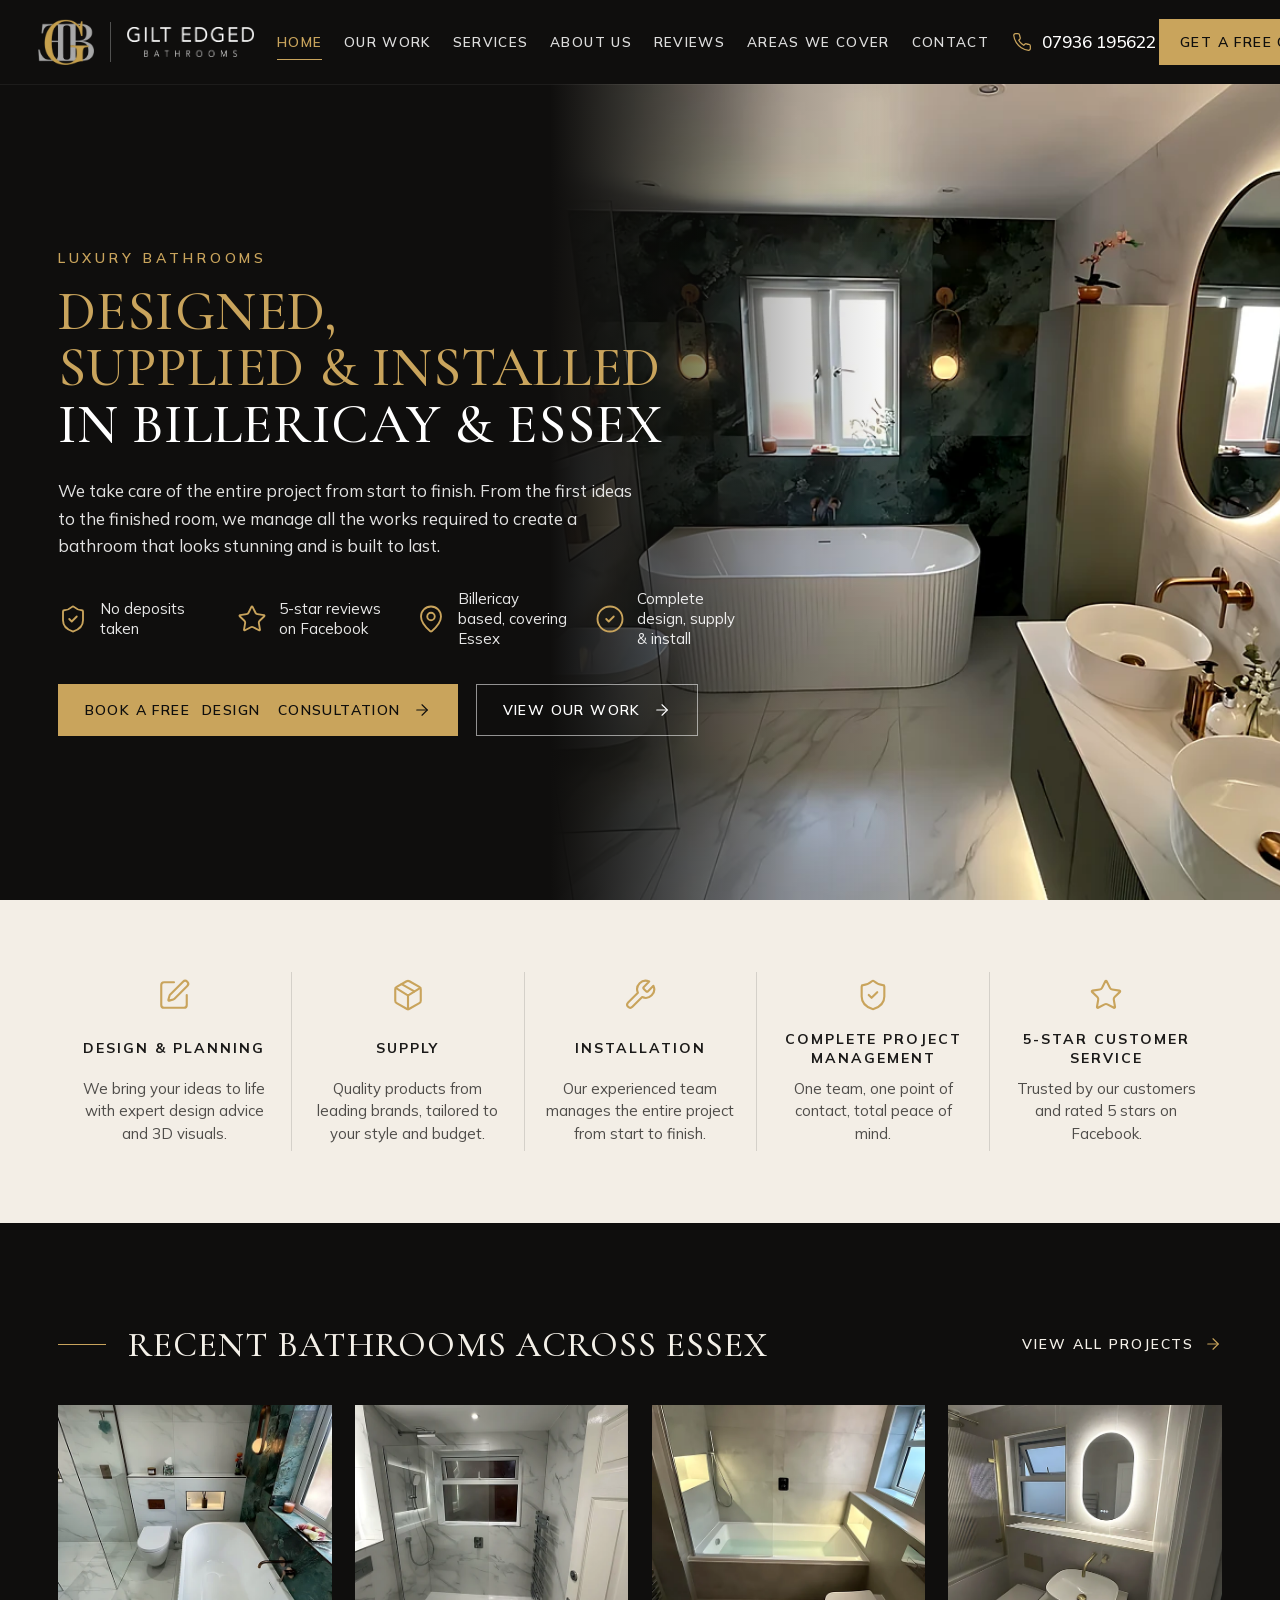
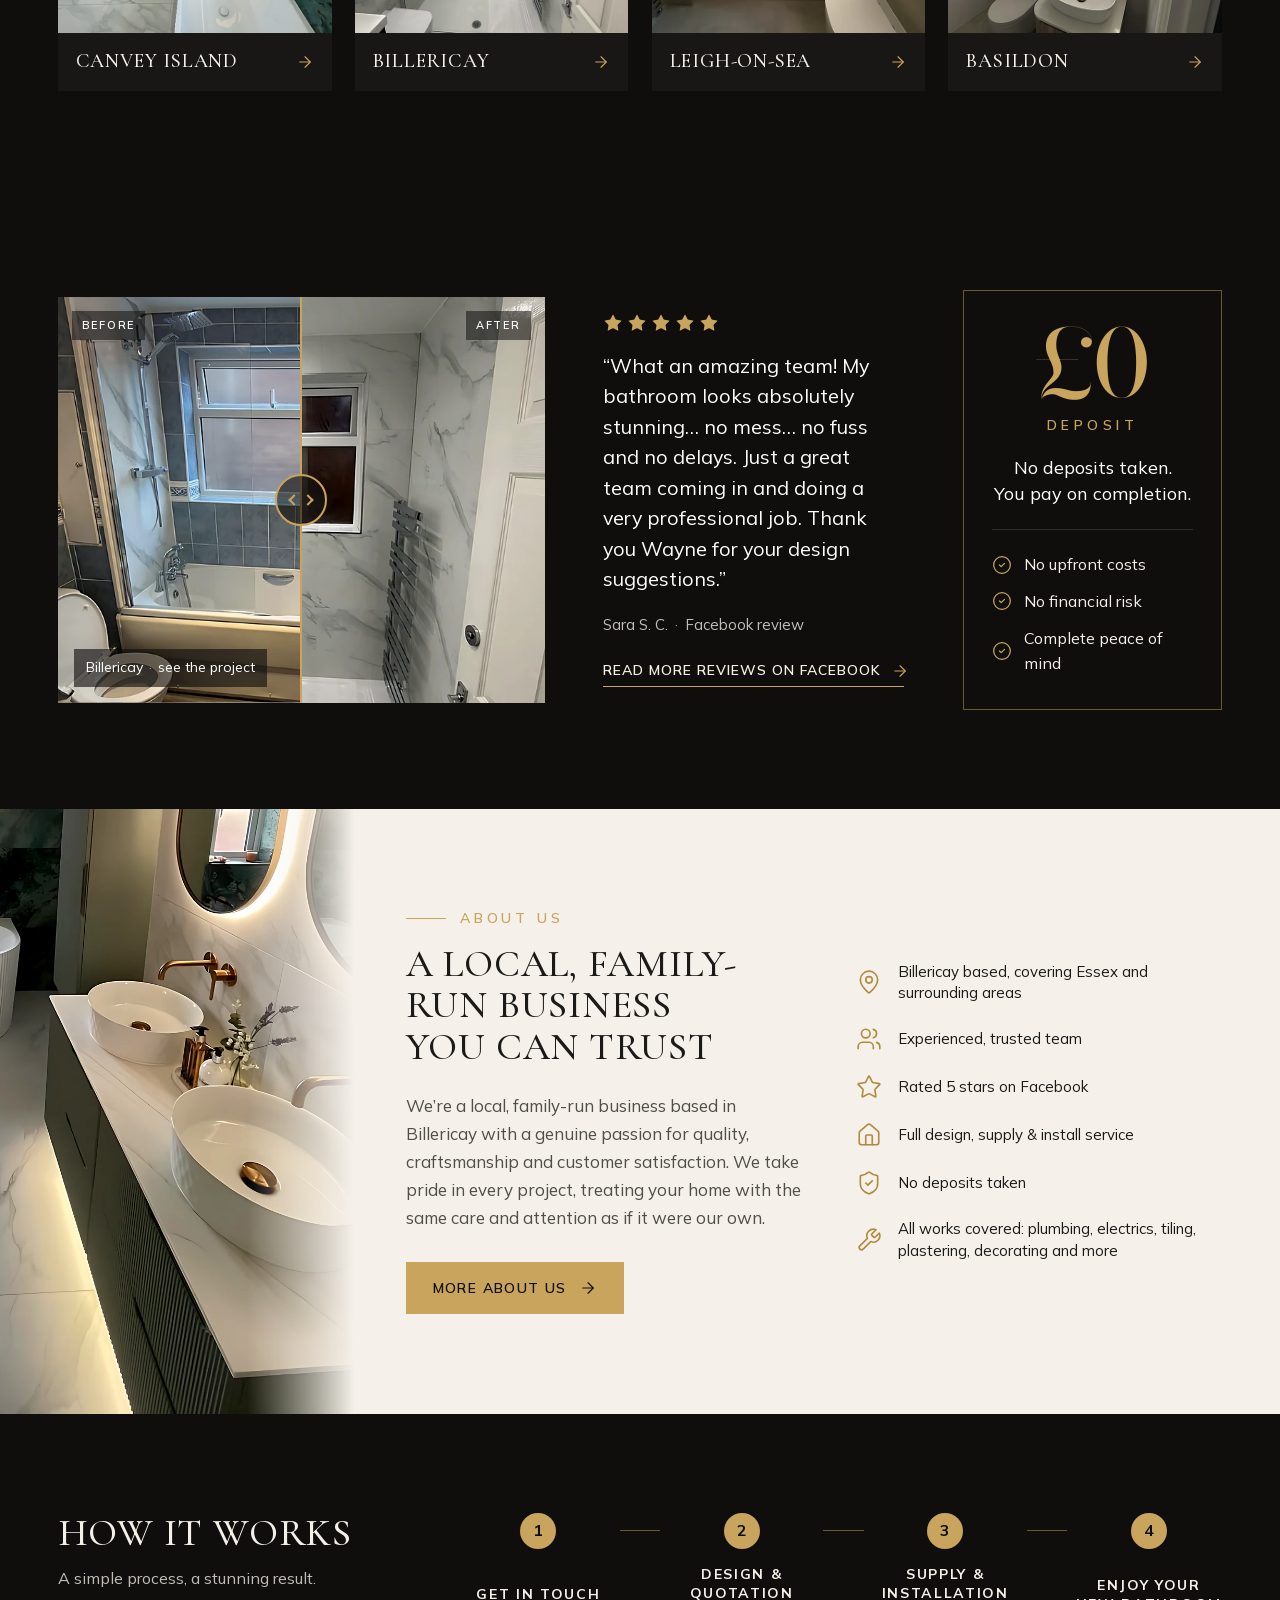
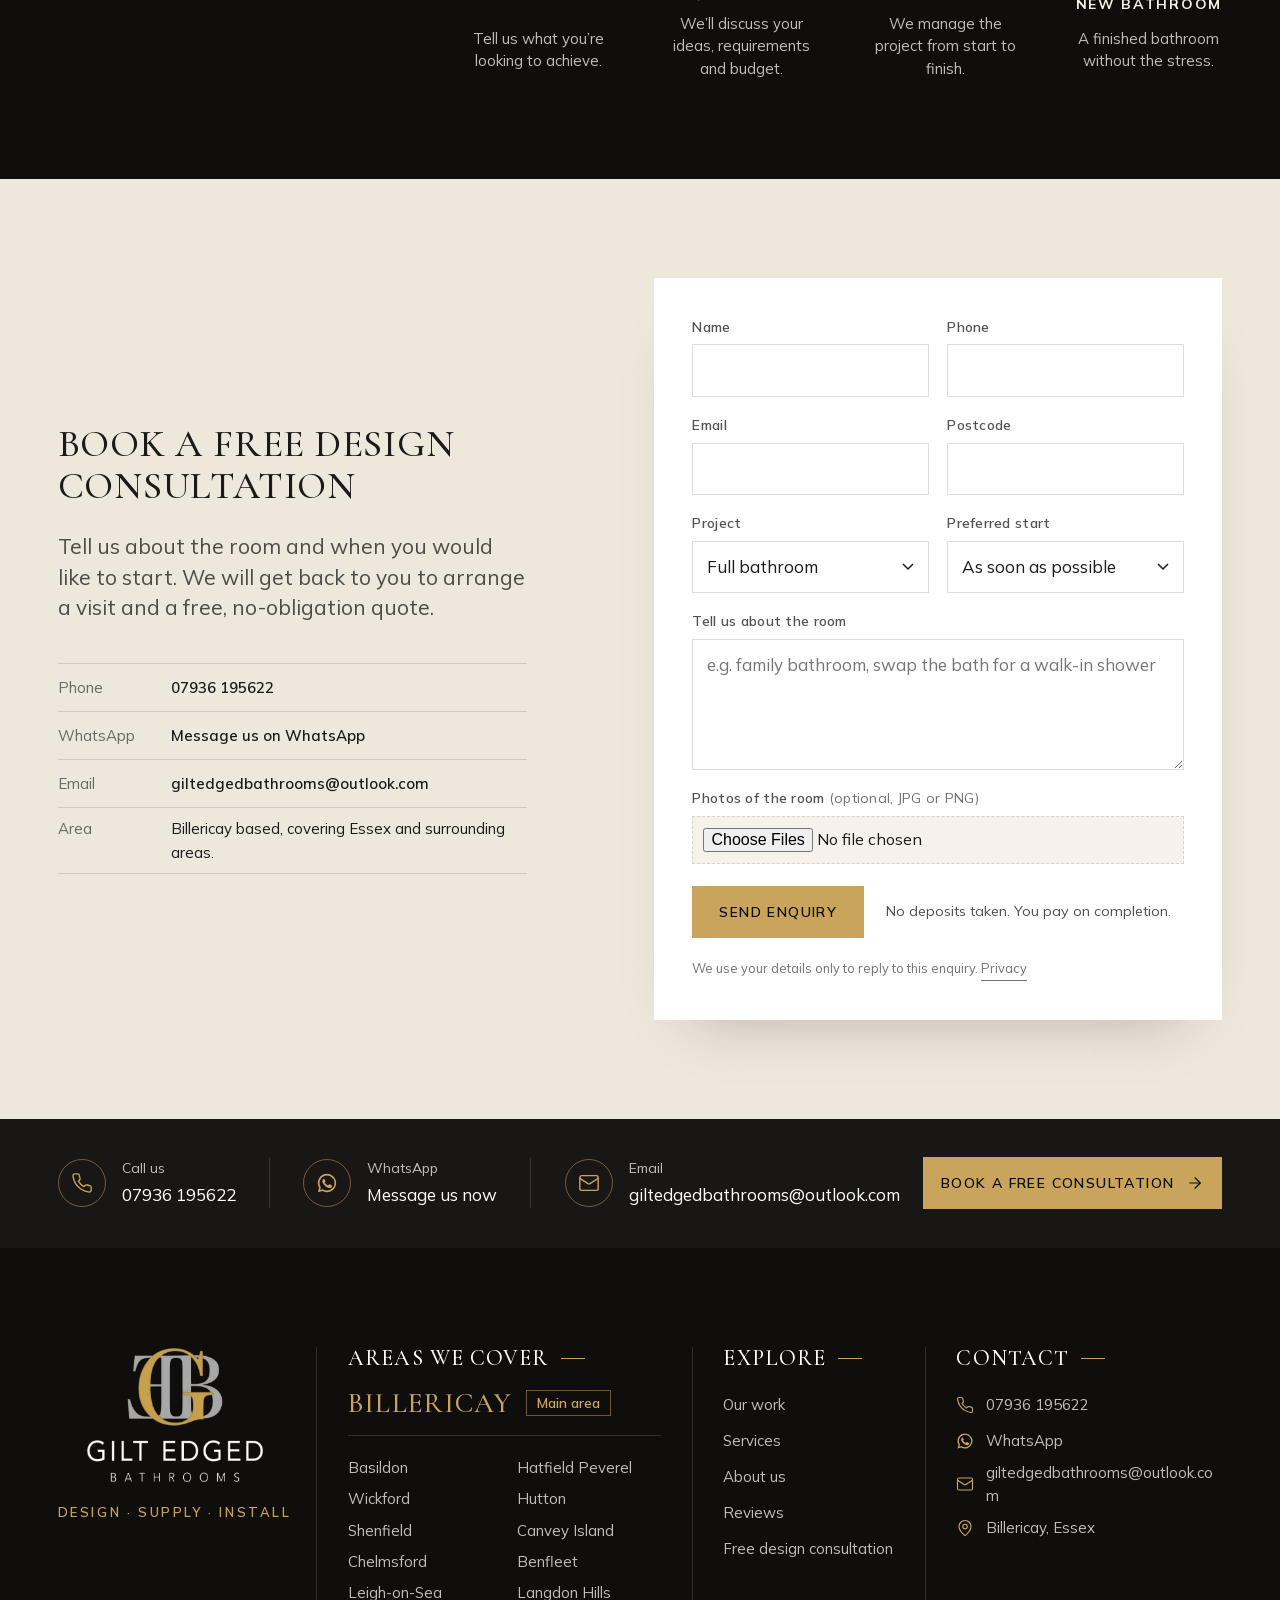
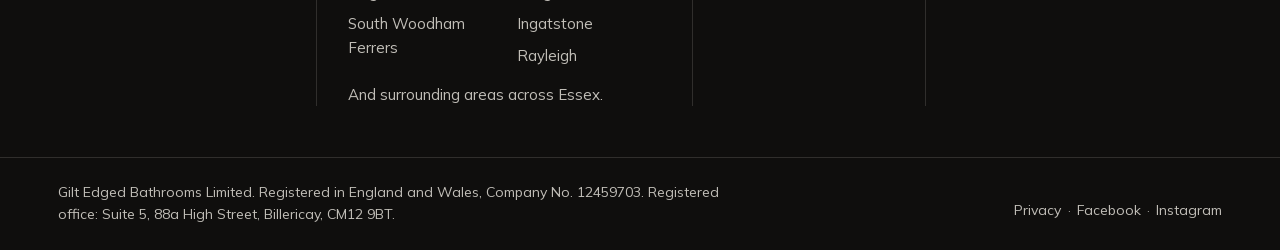
==== commit 207cc586: "Homepage rebuilt to the client mockup, Billericay as main area Split hero with the Canvey Island bat" ====
--- a/index.html
+++ b/index.html
@@ -3,13 +3,13 @@
 <head>
 <meta charset="utf-8">
 <meta name="viewport" content="width=device-width, initial-scale=1, viewport-fit=cover">
-<title>Gilt Edged Bathrooms | Bathroom design and installation in Billericay, Essex</title>
-<meta name="description" content="Bathrooms designed, supplied and installed by one Billericay team, across Essex. No deposits taken: you pay on completion. Book a free design consultation.">
+<title>Bathroom Fitter in Billericay &amp; Essex | Gilt Edged Bathrooms</title>
+<meta name="description" content="Billericay bathroom fitter covering Essex: bathrooms designed, supplied and installed by one local team. No deposits taken, you pay on completion. Book a free design consultation.">
 <link rel="canonical" href="https://giltedged-bathrooms.vercel.app/">
 <meta name="theme-color" content="#151412">
 <meta property="og:type" content="website">
-<meta property="og:title" content="Gilt Edged Bathrooms | Bathroom design and installation in Billericay, Essex">
-<meta property="og:description" content="Bathrooms designed, supplied and installed by one Billericay team, across Essex. No deposits taken: you pay on completion. Book a free design consultation.">
+<meta property="og:title" content="Bathroom Fitter in Billericay &amp; Essex | Gilt Edged Bathrooms">
+<meta property="og:description" content="Billericay bathroom fitter covering Essex: bathrooms designed, supplied and installed by one local team. No deposits taken, you pay on completion. Book a free design consultation.">
 <meta property="og:url" content="https://giltedged-bathrooms.vercel.app/">
 <meta property="og:image" content="https://giltedged-bathrooms.vercel.app/og.jpg">
 <meta property="og:locale" content="en_GB">
@@ -17,225 +17,117 @@
 <link rel="icon" href="/favicon.png" sizes="32x32">
 <link rel="apple-touch-icon" href="/apple-touch-icon.png">
 <link rel="preload" href="/fonts/mulish-latin.woff2" as="font" type="font/woff2" crossorigin>
-<link rel="preload" as="image" href="/img/canvey-01-tall-640.webp" imagesrcset="/img/canvey-01-tall-640.webp 640w, /img/canvey-01-tall-960.webp 960w, /img/canvey-01-tall-1280.webp 1280w" imagesizes="100vw" media="(max-width: 759px)"><link rel="preload" as="image" href="/img/canvey-01-wide-1920.webp" imagesrcset="/img/canvey-01-wide-1280.webp 1280w, /img/canvey-01-wide-1920.webp 1920w, /img/canvey-01-wide-2560.webp 2560w" imagesizes="100vw" media="(min-width: 760px)">
+
 <script>(function(d){d.classList.add('js');d.classList.add('no-intro')})(document.documentElement)</script>
 <link rel="stylesheet" href="/css/site.css">
 <script src="/js/lenis.min.js" defer></script>
 <script src="/js/site.js" defer></script>
+<link rel="preload" as="image" href="/img/canvey-01-split-1600.webp" imagesrcset="/img/canvey-01-split-960.webp 960w, /img/canvey-01-split-1600.webp 1600w, /img/canvey-01-split-2000.webp 2000w" imagesizes="58vw" media="(min-width: 900px)">
+<link rel="preload" as="image" href="/img/canvey-01-800.webp" imagesrcset="/img/canvey-01-480.webp 480w, /img/canvey-01-800.webp 800w, /img/canvey-01-1200.webp 1200w, /img/canvey-01-1600.webp 1600w" imagesizes="100vw" media="(max-width: 899px)">
 </head>
-<script type="application/ld+json">{"@context": "https://schema.org", "@type": "HomeAndConstructionBusiness", "name": "Gilt Edged Bathrooms", "legalName": "Gilt Edged Bathrooms Limited", "url": "https://giltedged-bathrooms.vercel.app/", "image": "https://giltedged-bathrooms.vercel.app/og.jpg", "logo": "https://giltedged-bathrooms.vercel.app/icon-512.png", "telephone": "+44 7936 195622", "email": "giltedgedbathrooms@outlook.com", "address": {"@type": "PostalAddress", "addressLocality": "Billericay", "addressRegion": "Essex", "addressCountry": "GB"}, "areaServed": [{"@type": "AdministrativeArea", "name": "Essex"}], "sameAs": ["https://www.facebook.com/giltedgedbathrooms/", "https://www.instagram.com/giltedgedbathrooms/"], "slogan": "Design | Supply | Install"}</script>
+<script type="application/ld+json">{"@context": "https://schema.org", "@type": "HomeAndConstructionBusiness", "name": "Gilt Edged Bathrooms", "legalName": "Gilt Edged Bathrooms Limited", "description": "Bathroom design, supply and installation in Billericay and across Essex.", "url": "https://giltedged-bathrooms.vercel.app/", "image": "https://giltedged-bathrooms.vercel.app/og.jpg", "logo": "https://giltedged-bathrooms.vercel.app/icon-512.png", "telephone": "+44 7936 195622", "email": "giltedgedbathrooms@outlook.com", "address": {"@type": "PostalAddress", "addressLocality": "Billericay", "addressRegion": "Essex", "addressCountry": "GB"}, "areaServed": [{"@type": "City", "name": "Billericay"}, {"@type": "City", "name": "Basildon"}, {"@type": "City", "name": "Wickford"}, {"@type": "City", "name": "Shenfield"}, {"@type": "City", "name": "Chelmsford"}, {"@type": "City", "name": "Leigh-on-Sea"}, {"@type": "City", "name": "South Woodham Ferrers"}, {"@type": "City", "name": "Hatfield Peverel"}, {"@type": "City", "name": "Hutton"}, {"@type": "City", "name": "Canvey Island"}, {"@type": "City", "name": "Benfleet"}, {"@type": "City", "name": "Langdon Hills"}, {"@type": "City", "name": "Ingatstone"}, {"@type": "City", "name": "Rayleigh"}, {"@type": "AdministrativeArea", "name": "Essex"}], "sameAs": ["https://www.facebook.com/giltedgedbathrooms/", "https://www.instagram.com/giltedgedbathrooms/"], "slogan": "Design | Supply | Install"}</script>
 <body class="home">
 <a class="skip" href="#main">Skip to content</a>
-<header class="nav nav--photo" data-nav data-module="nav-split">
+<header class="nav is-solid" data-nav data-module="nav-split">
   <div class="nav__in">
     <a class="nav__logo" href="/" aria-label="Gilt Edged Bathrooms, home">
-      <img class="nav__logo-l" src="/img/logo-row-light.png" width="996" height="240" alt="Gilt Edged Bathrooms">
-      <img class="nav__logo-d" src="/img/logo-row-dark.png" width="996" height="240" alt="Gilt Edged Bathrooms" aria-hidden="true">
+      <img class="nav__mark" src="/img/mark-light.png" width="290" height="240" alt="Gilt Edged Bathrooms">
+      <span class="nav__div" aria-hidden="true"></span>
+      <img class="nav__word" src="/img/word-light.png" width="537" height="127" alt="Gilt Edged Bathrooms" aria-hidden="true">
     </a>
-    <nav class="nav__links" aria-label="Main"><ul><li><a class="nav__a" href="/#projects">Projects</a></li><li><a class="nav__a" href="/#before-after">Before and after</a></li><li><a class="nav__a" href="/#how-it-works">How it works</a></li><li><a class="nav__a" href="/#reviews">Reviews</a></li></ul></nav>
-    <a class="nav__tel tel" href="tel:+447936195622">07936 195622</a>
-    <a class="btn btn--accent nav__cta" href="/#consultation">Book a consultation</a>
+    <nav class="nav__links" aria-label="Main"><ul><li><a class="nav__a is-on" href="/" aria-current="page">Home</a></li><li><a class="nav__a" href="/#work">Our work</a></li><li><a class="nav__a" href="/#services">Services</a></li><li><a class="nav__a" href="/#about">About us</a></li><li><a class="nav__a" href="/#reviews">Reviews</a></li><li><a class="nav__a" href="/#areas">Areas we cover</a></li><li><a class="nav__a" href="/#consultation">Contact</a></li></ul></nav>
+    <a class="nav__tel" href="tel:+447936195622"><svg class="ico" viewBox="0 0 24 24" width="20" height="20" fill="none" stroke="currentColor" stroke-width="1.5" stroke-linecap="round" stroke-linejoin="round" aria-hidden="true"><path d="M22 16.92v3a2 2 0 0 1-2.18 2 19.79 19.79 0 0 1-8.63-3.07 19.5 19.5 0 0 1-6-6 19.79 19.79 0 0 1-3.07-8.67A2 2 0 0 1 4.11 2h3a2 2 0 0 1 2 1.72 12.84 12.84 0 0 0 .7 2.81 2 2 0 0 1-.45 2.11L8.09 9.91a16 16 0 0 0 6 6l1.27-1.27a2 2 0 0 1 2.11-.45 12.84 12.84 0 0 0 2.81.7A2 2 0 0 1 22 16.92z"/></svg><span class="tel">07936 195622</span></a>
+    <a class="btn btn--accent nav__cta" href="/#consultation">Get a free quote</a>
     <button class="nav__menu" type="button" data-menu-open aria-expanded="false" aria-controls="menu">Menu</button>
   </div>
 </header>
 <div class="menu" id="menu" data-menu hidden>
   <div class="menu__top"><img src="/img/logo-row-light.png" width="996" height="240" alt="Gilt Edged Bathrooms"><button type="button" class="menu__close" data-menu-close>Close</button></div>
-  <ul class="menu__list"><li><a href="/#projects" data-menu-close>Projects</a></li><li><a href="/#before-after" data-menu-close>Before and after</a></li><li><a href="/#how-it-works" data-menu-close>How it works</a></li><li><a href="/#reviews" data-menu-close>Reviews</a></li><li><a href="/#consultation" data-menu-close>Book a consultation</a></li></ul>
+  <ul class="menu__list"><li><a href="/" data-menu-close>Home</a></li><li><a href="/#work" data-menu-close>Our work</a></li><li><a href="/#services" data-menu-close>Services</a></li><li><a href="/#about" data-menu-close>About us</a></li><li><a href="/#reviews" data-menu-close>Reviews</a></li><li><a href="/#areas" data-menu-close>Areas we cover</a></li><li><a href="/#consultation" data-menu-close>Contact</a></li></ul>
   <div class="menu__foot"><a class="tel" href="tel:+447936195622">07936 195622</a><a href="https://wa.me/447936195622">WhatsApp</a><a href="mailto:giltedgedbathrooms@outlook.com">giltedgedbathrooms@outlook.com</a></div>
 </div>
 
 <main id="main">
-<section class="hero" data-hero data-module="hero-bleed-lower-third" aria-labelledby="h1">
-  <picture class="hero__ph"><source media="(max-width: 759px)" srcset="/img/canvey-01-tall-640.webp 640w, /img/canvey-01-tall-960.webp 960w, /img/canvey-01-tall-1280.webp 1280w" sizes="100vw"><img src="/img/canvey-01-wide-1280.webp" srcset="/img/canvey-01-wide-1280.webp 1280w, /img/canvey-01-wide-1920.webp 1920w, /img/canvey-01-wide-2560.webp 2560w" sizes="100vw" width="2560" height="1792" alt="Family bathroom on Canvey Island with a freestanding bath under the window, a green marble-effect wall and a double vanity with two oval LED mirrors" fetchpriority="high" decoding="async"></picture>
-  <div class="hero__scrim" aria-hidden="true"></div>
-  <div class="wrap hero__body">
-    <h1 id="h1" class="hero__h1 rv">Bathrooms designed, supplied and installed across Essex</h1>
-    <p class="hero__lead rv" style="--delay: 140ms"><span class="m-hide">One Billericay team from the first idea to the finished room. </span>No deposit taken: you pay on completion.</p>
-    <div class="hero__act rv" style="--delay: 280ms">
-      <a class="btn btn--accent" href="#consultation" data-type="Full bathroom">Book a free design consultation</a>
-      <a class="hero__tel link m-hide" href="tel:+447936195622">or call <span class="tel">07936 195622</span></a>
-    </div>
-  </div>
-  <div class="wrap hero__rail">
-    <p class="rv" style="--delay: 420ms">No deposits taken<span class="dot"></span>Pay on completion</p>
-    <p class="rv m-hide" style="--delay: 500ms"><a class="link" href="https://www.facebook.com/giltedgedbathrooms/reviews">100% recommended on Facebook<span class="dot"></span>50 reviews</a></p>
-    <p class="hero__cap rv m-hide" style="--delay: 580ms"><a href="/projects/canvey-island/">Canvey Island<span class="dot"></span>two rooms made into one</a></p>
-  </div>
-</section>
-
-<section class="svc sec" id="services" data-module="services-stacked-showcase" aria-labelledby="svc-h">
-  <div class="wrap g12 svc__grid">
-    <div class="svc__text">
-      <h2 id="svc-h" class="t-h2 rv">One team from the first idea to the finished bathroom</h2>
-      <p class="t-lead rv" style="--delay: 90ms">We take care of the whole project from start to finish.<span class="m-hide"> From the initial ideas and bathroom design, through to supply and professional installation,</span><span class="m-only"> From the first ideas to the finished room,</span> we manage all the works required to create a bathroom that looks great and is built properly.</p>
-      <ul class="svc__list rv m-hide" style="--delay: 180ms" aria-label="Included in a full project"><li>Bathroom design</li><li>Supply of all bathroom products</li><li>Strip-out and removal</li><li>Plumbing and electrical works</li><li>Plastering and preparation</li><li>Tiling and flooring</li><li>Decorating</li><li>Complete project management</li></ul>
-    </div>
-    <a class="svc__door svc__door--a" href="#consultation" data-type="Full bathroom">
-      <span class="ph ph--4x5 ph--link"><span data-par="4"><img src="/img/basildon-07-800.webp" srcset="/img/basildon-07-480.webp 480w, /img/basildon-07-800.webp 800w, /img/basildon-07-1200.webp 1200w, /img/basildon-07-1600.webp 1600w" sizes="(max-width: 759px) 100vw, 30vw" width="1600" height="1997" alt="Countertop basin with a brushed brass tap under an oval LED mirror" loading="lazy" decoding="async"></span></span>
-      <span class="svc__t">Full design and installation</span>
-      <span class="svc__d">Design, every product supplied and the whole installation, managed by us.</span>
-      <span class="link link--arrow">Book a design consultation</span>
-    </a>
-    <a class="svc__door svc__door--b" href="#consultation" data-type="Installation only">
-      <span class="ph ph--4x5 ph--link"><span data-par="6"><img src="/img/leigh-03-800.webp" srcset="/img/leigh-03-480.webp 480w, /img/leigh-03-800.webp 800w, /img/leigh-03-1200.webp 1200w, /img/leigh-03-1600.webp 1600w" sizes="(max-width: 759px) 100vw, 22vw" width="1600" height="2000" alt="Shower niche with LED strip lighting in Leigh-on-Sea" loading="lazy" decoding="async"></span></span>
-      <span class="svc__t">Installation only</span>
-      <span class="svc__d">You choose the suite and tiles. Our team fits them.</span>
-      <span class="link link--arrow">Ask about installation</span>
-    </a>
-  </div>
-</section>
-
-<section class="bax sec on-dark" id="before-after" data-module="sig-before-after" data-signature data-client-only aria-labelledby="bax-h">
-  <div class="wrap bax__grid">
-    <div class="bax__text">
-      <h2 id="bax-h" class="t-h2 rv">Four Essex bathrooms, before and after</h2>
-      <p class="bax__lead rv m-hide" style="--delay: 90ms">Each pair photographed from the same spot, before the strip-out and when we finished.</p>
-      <ul class="bax__tabs" role="tablist" aria-label="Choose a bathroom"><li role="presentation" class="rv" style="--delay: 180ms"><button class="bax__tab is-on" type="button" role="tab" aria-selected="true" aria-controls="ba-billericay" id="tab-billericay" data-i="0"><span class="bax__town">Billericay</span><span class="bax__scope">Walk-in shower</span></button></li><li role="presentation" class="rv" style="--delay: 250ms"><button class="bax__tab" type="button" role="tab" aria-selected="false" aria-controls="ba-leigh" id="tab-leigh" data-i="1"><span class="bax__town">Leigh-on-Sea</span><span class="bax__scope">Returning customer</span></button></li><li role="presentation" class="rv" style="--delay: 320ms"><button class="bax__tab" type="button" role="tab" aria-selected="false" aria-controls="ba-swf" id="tab-swf" data-i="2"><span class="bax__town">South Woodham Ferrers</span><span class="bax__scope">Marble-effect bathroom</span></button></li><li role="presentation" class="rv" style="--delay: 390ms"><button class="bax__tab" type="button" role="tab" aria-selected="false" aria-controls="ba-wickford" id="tab-wickford" data-i="3"><span class="bax__town">Wickford</span><span class="bax__scope">Walk-in shower</span></button></li></ul>
-    </div>
-    <div class="bax__stage"><div class="bax__panel is-on" role="tabpanel" id="ba-billericay" aria-labelledby="tab-billericay" data-i="0"><div class="ba" data-ba style="--pos: 50%">
-  <img class="ba__after" src="/img/billericay-01-800.webp" srcset="/img/billericay-01-480.webp 480w, /img/billericay-01-800.webp 800w, /img/billericay-01-1200.webp 1200w, /img/billericay-01-1600.webp 1600w" sizes="(max-width: 759px) 100vw, 40vw" width="1600" height="1999" alt="After: Billericay bathroom on completion" loading="lazy" decoding="async">
-  <div class="ba__before"><img src="/img/billericay-06-800.webp" srcset="/img/billericay-06-480.webp 480w, /img/billericay-06-800.webp 800w, /img/billericay-06-1200.webp 1200w, /img/billericay-06-1600.webp 1600w" sizes="(max-width: 759px) 100vw, 40vw" width="1600" height="1999" alt="Before: the same Billericay bathroom before the strip-out" loading="lazy" decoding="async"></div>
+<section class="hx" data-hero data-module="hero-split" aria-labelledby="h1">
+  <div class="hx__ph"><picture><source media="(max-width: 899px)" srcset="/img/canvey-01-480.webp 480w, /img/canvey-01-800.webp 800w, /img/canvey-01-1200.webp 1200w, /img/canvey-01-1600.webp 1600w" sizes="100vw"><img src="/img/canvey-01-split-960.webp" srcset="/img/canvey-01-split-960.webp 960w, /img/canvey-01-split-1600.webp 1600w, /img/canvey-01-split-2000.webp 2000w" sizes="58vw" width="2000" height="1550" alt="Family bathroom on Canvey Island with a freestanding bath under the window, a green marble-effect wall and a double vanity with two oval LED mirrors" fetchpriority="high" decoding="async"></picture></div>
+  <div class="wrap hx__body">
+    <p class="eyebrow hx__eyebrow rv">Luxury bathrooms</p>
+    <h1 id="h1" class="hx__h1"><span class="hx__g rv" style="--delay: 120ms">Designed,</span> <span class="hx__g rv" style="--delay: 220ms">supplied &amp; installed</span> <span class="hx__w rv" style="--delay: 320ms">in Billericay &amp; Essex</span></h1>
+    <p class="hx__p rv m-hide" style="--delay: 440ms">We take care of the entire project from start to finish. From the first ideas to the finished room, we manage all the works required to create a bathroom that looks stunning and is built to last.</p>
+    <ul class="hx__trust"><li class="rv" style="--delay: 540ms"><svg class="ico" viewBox="0 0 24 24" width="30" height="30" fill="none" stroke="currentColor" stroke-width="1.5" stroke-linecap="round" stroke-linejoin="round" aria-hidden="true"><path d="M20 13c0 5-3.5 7.5-7.66 8.95a1 1 0 0 1-.67-.01C7.5 20.5 4 18 4 13V6a1 1 0 0 1 1-1c2 0 4.5-1.2 6.24-2.72a1.17 1.17 0 0 1 1.52 0C14.51 3.81 17 5 19 5a1 1 0 0 1 1 1z"/><path d="m9 12 2 2 4-4"/></svg><span>No deposits taken</span></li><li class="rv" style="--delay: 630ms"><svg class="ico" viewBox="0 0 24 24" width="30" height="30" fill="none" stroke="currentColor" stroke-width="1.5" stroke-linecap="round" stroke-linejoin="round" aria-hidden="true"><path d="M11.525 2.295a.53.53 0 0 1 .95 0l2.31 4.679a2.123 2.123 0 0 0 1.595 1.16l5.166.756a.53.53 0 0 1 .294.904l-3.736 3.638a2.123 2.123 0 0 0-.611 1.878l.882 5.14a.53.53 0 0 1-.771.56l-4.618-2.428a2.122 2.122 0 0 0-1.973 0L6.396 21.01a.53.53 0 0 1-.77-.56l.881-5.139a2.122 2.122 0 0 0-.611-1.879L2.16 9.795a.53.53 0 0 1 .294-.906l5.165-.755a2.122 2.122 0 0 0 1.597-1.16z"/></svg><span>5-star reviews on Facebook</span></li><li class="rv" style="--delay: 720ms"><svg class="ico" viewBox="0 0 24 24" width="30" height="30" fill="none" stroke="currentColor" stroke-width="1.5" stroke-linecap="round" stroke-linejoin="round" aria-hidden="true"><path d="M20 10c0 4.993-5.539 10.193-7.399 11.799a1 1 0 0 1-1.202 0C9.539 20.193 4 14.993 4 10a8 8 0 0 1 16 0"/><circle cx="12" cy="10" r="3"/></svg><span>Billericay based, covering Essex</span></li><li class="rv" style="--delay: 810ms"><svg class="ico" viewBox="0 0 24 24" width="30" height="30" fill="none" stroke="currentColor" stroke-width="1.5" stroke-linecap="round" stroke-linejoin="round" aria-hidden="true"><circle cx="12" cy="12" r="10"/><path d="m9 12 2 2 4-4"/></svg><span>Complete design, supply &amp; install</span></li></ul>
+    <div class="hx__act rv" style="--delay: 900ms">
+      <a class="btn btn--accent" href="#consultation" data-type="Full bathroom">Book a free <span class="m-hide">design&nbsp;</span>consultation <svg class="ico ico--arrow" viewBox="0 0 24 24" width="18" height="18" fill="none" stroke="currentColor" stroke-width="1.5" stroke-linecap="round" stroke-linejoin="round" aria-hidden="true"><path d="M5 12h14"/><path d="m12 5 7 7-7 7"/></svg></a>
+      <a class="btn btn--line" href="#work">View our work <svg class="ico ico--arrow" viewBox="0 0 24 24" width="18" height="18" fill="none" stroke="currentColor" stroke-width="1.5" stroke-linecap="round" stroke-linejoin="round" aria-hidden="true"><path d="M5 12h14"/><path d="m12 5 7 7-7 7"/></svg></a>
+    </div>
+  </div>
+</section>
+
+<section class="svx" id="services" data-module="services-row" aria-label="Services">
+  <div class="wrap svx__grid"><div class="svx__i rv" style="--delay: 0ms"><svg class="ico" viewBox="0 0 24 24" width="34" height="34" fill="none" stroke="currentColor" stroke-width="1.5" stroke-linecap="round" stroke-linejoin="round" aria-hidden="true"><path d="M12 3H5a2 2 0 0 0-2 2v14a2 2 0 0 0 2 2h14a2 2 0 0 0 2-2v-7"/><path d="M18.375 2.625a1 1 0 0 1 3 3l-9.013 9.014a2 2 0 0 1-.853.505l-2.873.84a.5.5 0 0 1-.62-.62l.84-2.873a2 2 0 0 1 .506-.852z"/></svg><h3 class="svx__t">Design &amp; planning</h3><p class="svx__d">We bring your ideas to life with expert design advice and 3D visuals.</p></div><div class="svx__i rv" style="--delay: 80ms"><svg class="ico" viewBox="0 0 24 24" width="34" height="34" fill="none" stroke="currentColor" stroke-width="1.5" stroke-linecap="round" stroke-linejoin="round" aria-hidden="true"><path d="M11 21.73a2 2 0 0 0 2 0l7-4A2 2 0 0 0 21 16V8a2 2 0 0 0-1-1.73l-7-4a2 2 0 0 0-2 0l-7 4A2 2 0 0 0 3 8v8a2 2 0 0 0 1 1.73z"/><path d="M12 22V12"/><path d="m3.3 7 7.703 4.734a2 2 0 0 0 1.994 0L20.7 7"/><path d="m7.5 4.27 9 5.15"/></svg><h3 class="svx__t">Supply</h3><p class="svx__d">Quality products from leading brands, tailored to your style and budget.</p></div><div class="svx__i rv" style="--delay: 160ms"><svg class="ico" viewBox="0 0 24 24" width="34" height="34" fill="none" stroke="currentColor" stroke-width="1.5" stroke-linecap="round" stroke-linejoin="round" aria-hidden="true"><path d="M14.7 6.3a1 1 0 0 0 0 1.4l1.6 1.6a1 1 0 0 0 1.4 0l3.77-3.77a6 6 0 0 1-7.94 7.94l-6.91 6.91a2.12 2.12 0 0 1-3-3l6.91-6.91a6 6 0 0 1 7.94-7.94l-3.76 3.76z"/></svg><h3 class="svx__t">Installation</h3><p class="svx__d">Our experienced team manages the entire project from start to finish.</p></div><div class="svx__i rv" style="--delay: 240ms"><svg class="ico" viewBox="0 0 24 24" width="34" height="34" fill="none" stroke="currentColor" stroke-width="1.5" stroke-linecap="round" stroke-linejoin="round" aria-hidden="true"><path d="M20 13c0 5-3.5 7.5-7.66 8.95a1 1 0 0 1-.67-.01C7.5 20.5 4 18 4 13V6a1 1 0 0 1 1-1c2 0 4.5-1.2 6.24-2.72a1.17 1.17 0 0 1 1.52 0C14.51 3.81 17 5 19 5a1 1 0 0 1 1 1z"/><path d="m9 12 2 2 4-4"/></svg><h3 class="svx__t">Complete project management</h3><p class="svx__d">One team, one point of contact, total peace of mind.</p></div><div class="svx__i rv" style="--delay: 320ms"><svg class="ico" viewBox="0 0 24 24" width="34" height="34" fill="none" stroke="currentColor" stroke-width="1.5" stroke-linecap="round" stroke-linejoin="round" aria-hidden="true"><path d="M11.525 2.295a.53.53 0 0 1 .95 0l2.31 4.679a2.123 2.123 0 0 0 1.595 1.16l5.166.756a.53.53 0 0 1 .294.904l-3.736 3.638a2.123 2.123 0 0 0-.611 1.878l.882 5.14a.53.53 0 0 1-.771.56l-4.618-2.428a2.122 2.122 0 0 0-1.973 0L6.396 21.01a.53.53 0 0 1-.77-.56l.881-5.139a2.122 2.122 0 0 0-.611-1.879L2.16 9.795a.53.53 0 0 1 .294-.906l5.165-.755a2.122 2.122 0 0 0 1.597-1.16z"/></svg><h3 class="svx__t">5-star customer service</h3><p class="svx__d">Trusted by our customers and rated 5 stars on Facebook.</p></div></div>
+</section>
+
+<section class="wk on-dark" id="work" data-module="work-cards" aria-labelledby="wk-h">
+  <div class="wrap">
+    <header class="wk__head rv"><h2 id="wk-h" class="wk__h">Recent bathrooms across Essex</h2><a class="wk__all" href="/projects/">View all projects <svg class="ico ico--arrow" viewBox="0 0 24 24" width="18" height="18" fill="none" stroke="currentColor" stroke-width="1.5" stroke-linecap="round" stroke-linejoin="round" aria-hidden="true"><path d="M5 12h14"/><path d="m12 5 7 7-7 7"/></svg></a></header>
+    <ul class="wk__grid"><li class="rv" style="--delay: 0ms"><a class="wk__card" href="/projects/canvey-island/">
+  <span class="ph wk__ph"><img src="/img/card-canvey-06-900.webp" srcset="/img/card-canvey-06-600.webp 600w, /img/card-canvey-06-900.webp 900w, /img/card-canvey-06-1200.webp 1200w" sizes="(max-width: 759px) 50vw, 23vw" width="1200" height="1000" alt="Family bathroom on Canvey Island with a freestanding bath under the window, a green marble-effect wall and a double vanity with two oval LED mirrors" loading="lazy" decoding="async"></span>
+  <span class="wk__t"><span class="wk__town">Canvey Island</span><svg class="ico ico--arrow" viewBox="0 0 24 24" width="18" height="18" fill="none" stroke="currentColor" stroke-width="1.5" stroke-linecap="round" stroke-linejoin="round" aria-hidden="true"><path d="M5 12h14"/><path d="m12 5 7 7-7 7"/></svg></span>
+</a></li><li class="rv" style="--delay: 90ms"><a class="wk__card" href="/projects/billericay/">
+  <span class="ph wk__ph"><img src="/img/card-billericay-01-900.webp" srcset="/img/card-billericay-01-600.webp 600w, /img/card-billericay-01-900.webp 900w, /img/card-billericay-01-1200.webp 1200w" sizes="(max-width: 759px) 50vw, 23vw" width="1200" height="999" alt="Billericay bathroom with a walk-in shower under the window and marble-effect tiles" loading="lazy" decoding="async"></span>
+  <span class="wk__t"><span class="wk__town">Billericay</span><svg class="ico ico--arrow" viewBox="0 0 24 24" width="18" height="18" fill="none" stroke="currentColor" stroke-width="1.5" stroke-linecap="round" stroke-linejoin="round" aria-hidden="true"><path d="M5 12h14"/><path d="m12 5 7 7-7 7"/></svg></span>
+</a></li><li class="rv" style="--delay: 180ms"><a class="wk__card" href="/projects/leigh-on-sea/">
+  <span class="ph wk__ph"><img src="/img/card-leigh-04-900.webp" srcset="/img/card-leigh-04-600.webp 600w, /img/card-leigh-04-900.webp 900w, /img/card-leigh-04-1200.webp 1200w" sizes="(max-width: 759px) 50vw, 23vw" width="1200" height="1001" alt="Leigh-on-Sea bathroom with a shower bath under the window and a lit niche" loading="lazy" decoding="async"></span>
+  <span class="wk__t"><span class="wk__town">Leigh-on-Sea</span><svg class="ico ico--arrow" viewBox="0 0 24 24" width="18" height="18" fill="none" stroke="currentColor" stroke-width="1.5" stroke-linecap="round" stroke-linejoin="round" aria-hidden="true"><path d="M5 12h14"/><path d="m12 5 7 7-7 7"/></svg></span>
+</a></li><li class="rv" style="--delay: 270ms"><a class="wk__card" href="/projects/basildon-langdon-hills/">
+  <span class="ph wk__ph"><img src="/img/card-basildon-07-900.webp" srcset="/img/card-basildon-07-600.webp 600w, /img/card-basildon-07-900.webp 900w, /img/card-basildon-07-1200.webp 1200w" sizes="(max-width: 759px) 50vw, 23vw" width="1200" height="998" alt="Bathroom with an oval LED mirror, a brushed brass tap and a countertop basin on a wood vanity" loading="lazy" decoding="async"></span>
+  <span class="wk__t"><span class="wk__town">Basildon</span><svg class="ico ico--arrow" viewBox="0 0 24 24" width="18" height="18" fill="none" stroke="currentColor" stroke-width="1.5" stroke-linecap="round" stroke-linejoin="round" aria-hidden="true"><path d="M5 12h14"/><path d="m12 5 7 7-7 7"/></svg></span>
+</a></li></ul>
+  </div>
+</section>
+
+<section class="pr on-dark" id="reviews" data-module="sig-before-after" aria-label="Before and after, a customer review and our no-deposit promise">
+  <div class="pr__grid">
+    <div class="pr__ba" data-signature data-client-only><div class="ba ba--land" data-ba style="--pos: 50%">
+  <picture><source media="(max-width: 759px)" srcset="/img/billericay-01-480.webp 480w, /img/billericay-01-800.webp 800w, /img/billericay-01-1200.webp 1200w, /img/billericay-01-1600.webp 1600w" sizes="100vw"><img class="ba__after" src="/img/ba-billericay-after-land-800.webp" srcset="/img/ba-billericay-after-land-800.webp 800w, /img/ba-billericay-after-land-1200.webp 1200w, /img/ba-billericay-after-land-1600.webp 1600w" sizes="(max-width: 1099px) 100vw, 46vw" width="1600" height="1139" alt="After: Billericay bathroom with a walk-in shower and marble-effect tiles" loading="lazy" decoding="async"></picture>
+  <div class="ba__before"><picture><source media="(max-width: 759px)" srcset="/img/billericay-06-480.webp 480w, /img/billericay-06-800.webp 800w, /img/billericay-06-1200.webp 1200w, /img/billericay-06-1600.webp 1600w" sizes="100vw"><img src="/img/ba-billericay-before-land-800.webp" srcset="/img/ba-billericay-before-land-800.webp 800w, /img/ba-billericay-before-land-1200.webp 1200w, /img/ba-billericay-before-land-1600.webp 1600w" sizes="(max-width: 1099px) 100vw, 46vw" width="1600" height="1139" alt="Before: the same Billericay bathroom with a bath, blue tiles and a wood-effect floor" loading="lazy" decoding="async"></picture></div>
   <span class="ba__tag ba__tag--b" aria-hidden="true">Before</span><span class="ba__tag ba__tag--a" aria-hidden="true">After</span>
   <span class="ba__line" aria-hidden="true"><span class="ba__knob"></span></span>
-  <input class="ba__range" type="range" min="0" max="100" value="50" step="1" aria-label="Billericay: compare before and after">
-</div></div><div class="bax__panel" role="tabpanel" id="ba-leigh" aria-labelledby="tab-leigh" data-i="1" hidden><div class="ba" data-ba style="--pos: 50%">
-  <img class="ba__after" src="/img/leigh-04-800.webp" srcset="/img/leigh-04-480.webp 480w, /img/leigh-04-800.webp 800w, /img/leigh-04-1200.webp 1200w, /img/leigh-04-1600.webp 1600w" sizes="(max-width: 759px) 100vw, 40vw" width="1600" height="2000" alt="After: Leigh-on-Sea bathroom on completion" loading="lazy" decoding="async">
-  <div class="ba__before"><img src="/img/leigh-07-800.webp" srcset="/img/leigh-07-480.webp 480w, /img/leigh-07-800.webp 800w, /img/leigh-07-1200.webp 1200w, /img/leigh-07-1600.webp 1600w" sizes="(max-width: 759px) 100vw, 40vw" width="1600" height="2000" alt="Before: the same Leigh-on-Sea bathroom before the strip-out" loading="lazy" decoding="async"></div>
-  <span class="ba__tag ba__tag--b" aria-hidden="true">Before</span><span class="ba__tag ba__tag--a" aria-hidden="true">After</span>
-  <span class="ba__line" aria-hidden="true"><span class="ba__knob"></span></span>
-  <input class="ba__range" type="range" min="0" max="100" value="50" step="1" aria-label="Leigh-on-Sea: compare before and after">
-</div></div><div class="bax__panel" role="tabpanel" id="ba-swf" aria-labelledby="tab-swf" data-i="2" hidden><div class="ba" data-ba style="--pos: 50%">
-  <img class="ba__after" src="/img/swf-03-800.webp" srcset="/img/swf-03-480.webp 480w, /img/swf-03-800.webp 800w" sizes="(max-width: 759px) 100vw, 40vw" width="800" height="1000" alt="After: South Woodham Ferrers bathroom on completion" loading="lazy" decoding="async">
-  <div class="ba__before"><img src="/img/swf-07-800.webp" srcset="/img/swf-07-480.webp 480w, /img/swf-07-800.webp 800w, /img/swf-07-1200.webp 1200w, /img/swf-07-1600.webp 1600w" sizes="(max-width: 759px) 100vw, 40vw" width="1600" height="2000" alt="Before: the same South Woodham Ferrers bathroom before the strip-out" loading="lazy" decoding="async"></div>
-  <span class="ba__tag ba__tag--b" aria-hidden="true">Before</span><span class="ba__tag ba__tag--a" aria-hidden="true">After</span>
-  <span class="ba__line" aria-hidden="true"><span class="ba__knob"></span></span>
-  <input class="ba__range" type="range" min="0" max="100" value="50" step="1" aria-label="South Woodham Ferrers: compare before and after">
-</div></div><div class="bax__panel" role="tabpanel" id="ba-wickford" aria-labelledby="tab-wickford" data-i="3" hidden><div class="ba" data-ba style="--pos: 50%">
-  <img class="ba__after" src="/img/wickford-04-800.webp" srcset="/img/wickford-04-480.webp 480w, /img/wickford-04-800.webp 800w, /img/wickford-04-1200.webp 1200w, /img/wickford-04-1600.webp 1600w" sizes="(max-width: 759px) 100vw, 40vw" width="1600" height="2000" alt="After: Wickford bathroom on completion" loading="lazy" decoding="async">
-  <div class="ba__before"><img src="/img/wickford-08-800.webp" srcset="/img/wickford-08-480.webp 480w, /img/wickford-08-800.webp 800w, /img/wickford-08-1200.webp 1200w, /img/wickford-08-1600.webp 1600w" sizes="(max-width: 759px) 100vw, 40vw" width="1600" height="2000" alt="Before: the same Wickford bathroom before the strip-out" loading="lazy" decoding="async"></div>
-  <span class="ba__tag ba__tag--b" aria-hidden="true">Before</span><span class="ba__tag ba__tag--a" aria-hidden="true">After</span>
-  <span class="ba__line" aria-hidden="true"><span class="ba__knob"></span></span>
-  <input class="ba__range" type="range" min="0" max="100" value="50" step="1" aria-label="Wickford: compare before and after">
-</div></div></div>
-    <div class="bax__sides m-hide"><div class="bax__side is-on" data-i="0">
-  <a class="ph ph--4x5 bax__second" href="/projects/billericay/"><img src="/img/billericay-03-800.webp" srcset="/img/billericay-03-480.webp 480w, /img/billericay-03-800.webp 800w, /img/billericay-03-1200.webp 1200w, /img/billericay-03-1600.webp 1600w" sizes="20vw" width="1600" height="1999" alt="Wall-hung vanity under an LED mirror" loading="lazy" decoding="async"></a>
-  <p class="bax__scope-l">Bath out, walk-in shower in</p>
-  <a class="link link--arrow bax__more" href="/projects/billericay/">See the Billericay bathroom</a>
-</div><div class="bax__side" data-i="1" hidden>
-  <a class="ph ph--4x5 bax__second" href="/projects/leigh-on-sea/"><img src="/img/leigh-01-800.webp" srcset="/img/leigh-01-480.webp 480w, /img/leigh-01-800.webp 800w, /img/leigh-01-1200.webp 1200w, /img/leigh-01-1600.webp 1600w" sizes="20vw" width="1600" height="2000" alt="Vanity with a wood-effect front and a lit niche" loading="lazy" decoding="async"></a>
-  <p class="bax__scope-l">A returning customer, twenty years after we first tiled the room</p>
-  <a class="link link--arrow bax__more" href="/projects/leigh-on-sea/">See the Leigh-on-Sea bathroom</a>
-</div><div class="bax__side" data-i="2" hidden>
-  <a class="ph ph--4x5 bax__second" href="/projects/south-woodham-ferrers/"><img src="/img/swf-01-800.webp" srcset="/img/swf-01-480.webp 480w, /img/swf-01-800.webp 800w, /img/swf-01-1200.webp 1200w, /img/swf-01-1600.webp 1600w" sizes="20vw" width="1600" height="2000" alt="Wood vanity with a countertop basin under a round LED mirror" loading="lazy" decoding="async"></a>
-  <p class="bax__scope-l">Marble-effect bathroom with a round LED mirror</p>
-  <a class="link link--arrow bax__more" href="/projects/south-woodham-ferrers/">See the South Woodham Ferrers bathroom</a>
-</div><div class="bax__side" data-i="3" hidden>
-  <a class="ph ph--4x5 bax__second" href="/projects/wickford/"><img src="/img/wickford-01-800.webp" srcset="/img/wickford-01-480.webp 480w, /img/wickford-01-800.webp 800w, /img/wickford-01-1200.webp 1200w, /img/wickford-01-1600.webp 1600w" sizes="20vw" width="1600" height="2000" alt="Wall-hung vanity under the window" loading="lazy" decoding="async"></a>
-  <p class="bax__scope-l">Bath out, walk-in shower and large-format tiles in</p>
-  <a class="link link--arrow bax__more" href="/projects/wickford/">See the Wickford bathroom</a>
-</div></div>
-  </div>
-</section>
-
-<section class="ix sec" id="projects" data-module="work-index-hover" aria-labelledby="ix-h">
-  <div class="wrap ix__grid">
-    <header class="ix__head">
-      <h2 id="ix-h" class="t-h2 rv">Recent bathrooms across Essex</h2>
-      <p class="t-lead rv" style="--delay: 90ms">Billericay based, covering Essex and surrounding areas.</p>
-    </header>
-    <ol class="ix__rows"><li class="rv" style="--delay: 120ms"><a class="ix__row is-on" href="/projects/canvey-island/" data-i="0" aria-current="true">
-  <span class="ix__town">Canvey Island</span><span class="ix__scope">Two rooms made into one</span>
-  <span class="ix__thumb ph" aria-hidden="true"><img src="/img/canvey-01-800.webp" srcset="/img/canvey-01-480.webp 480w, /img/canvey-01-800.webp 800w, /img/canvey-01-1200.webp 1200w, /img/canvey-01-1600.webp 1600w" sizes="72px" width="1600" height="2000" alt="Family bathroom on Canvey Island with a freestanding bath under the window, a green marble-effect wall and a double vanity with two oval LED mirrors" loading="lazy" decoding="async"></span>
-</a></li><li class="rv" style="--delay: 180ms"><a class="ix__row" href="/projects/billericay/" data-i="1">
-  <span class="ix__town">Billericay</span><span class="ix__scope">Walk-in shower</span>
-  <span class="ix__thumb ph" aria-hidden="true"><img src="/img/billericay-01-800.webp" srcset="/img/billericay-01-480.webp 480w, /img/billericay-01-800.webp 800w, /img/billericay-01-1200.webp 1200w, /img/billericay-01-1600.webp 1600w" sizes="72px" width="1600" height="1999" alt="Billericay bathroom with a walk-in shower under the window and marble-effect tiles" loading="lazy" decoding="async"></span>
-</a></li><li class="rv" style="--delay: 240ms"><a class="ix__row" href="/projects/leigh-on-sea/" data-i="2">
-  <span class="ix__town">Leigh-on-Sea</span><span class="ix__scope">Returning customer</span>
-  <span class="ix__thumb ph" aria-hidden="true"><img src="/img/leigh-04-800.webp" srcset="/img/leigh-04-480.webp 480w, /img/leigh-04-800.webp 800w, /img/leigh-04-1200.webp 1200w, /img/leigh-04-1600.webp 1600w" sizes="72px" width="1600" height="2000" alt="Leigh-on-Sea bathroom with a shower bath under the window and a lit niche" loading="lazy" decoding="async"></span>
-</a></li><li class="rv" style="--delay: 300ms"><a class="ix__row" href="/projects/south-woodham-ferrers/" data-i="3">
-  <span class="ix__town">South Woodham Ferrers</span><span class="ix__scope">Marble-effect bathroom</span>
-  <span class="ix__thumb ph" aria-hidden="true"><img src="/img/swf-02-800.webp" srcset="/img/swf-02-480.webp 480w, /img/swf-02-800.webp 800w, /img/swf-02-1200.webp 1200w, /img/swf-02-1600.webp 1600w" sizes="72px" width="1600" height="2000" alt="South Woodham Ferrers bathroom with a bath set into marble-effect porcelain on the walls and floor" loading="lazy" decoding="async"></span>
-</a></li><li class="rv" style="--delay: 360ms"><a class="ix__row" href="/projects/basildon-langdon-hills/" data-i="4">
-  <span class="ix__town">Basildon and Langdon Hills</span><span class="ix__scope">Two bathrooms</span>
-  <span class="ix__thumb ph" aria-hidden="true"><img src="/img/basildon-07-800.webp" srcset="/img/basildon-07-480.webp 480w, /img/basildon-07-800.webp 800w, /img/basildon-07-1200.webp 1200w, /img/basildon-07-1600.webp 1600w" sizes="72px" width="1600" height="1997" alt="Bathroom with an oval LED mirror, a brushed brass tap and a countertop basin on a wood vanity" loading="lazy" decoding="async"></span>
-</a></li><li class="rv" style="--delay: 420ms"><a class="ix__row" href="/projects/hatfield-peverel/" data-i="5">
-  <span class="ix__town">Hatfield Peverel</span><span class="ix__scope">Bath, TV and storage</span>
-  <span class="ix__thumb ph" aria-hidden="true"><img src="/img/hatfield-01-800.webp" srcset="/img/hatfield-01-480.webp 480w, /img/hatfield-01-800.webp 800w, /img/hatfield-01-1200.webp 1200w, /img/hatfield-01-1600.webp 1600w" sizes="72px" width="1600" height="2000" alt="Hatfield Peverel bathroom with a patterned floor, a shower bath and a wood vanity" loading="lazy" decoding="async"></span>
-</a></li><li class="rv" style="--delay: 480ms"><a class="ix__row" href="/projects/wickford/" data-i="6">
-  <span class="ix__town">Wickford</span><span class="ix__scope">Walk-in shower</span>
-  <span class="ix__thumb ph" aria-hidden="true"><img src="/img/wickford-04-800.webp" srcset="/img/wickford-04-480.webp 480w, /img/wickford-04-800.webp 800w, /img/wickford-04-1200.webp 1200w, /img/wickford-04-1600.webp 1600w" sizes="72px" width="1600" height="2000" alt="Wickford bathroom with large-format grey tiles, a wall-hung vanity and a walk-in shower" loading="lazy" decoding="async"></span>
-</a></li><li class="rv" style="--delay: 540ms"><a class="ix__row" href="/projects/hutton/" data-i="7">
-  <span class="ix__town">Hutton</span><span class="ix__scope">En suite</span>
-  <span class="ix__thumb ph" aria-hidden="true"><img src="/img/hutton-04-800.webp" srcset="/img/hutton-04-480.webp 480w, /img/hutton-04-800.webp 800w, /img/hutton-04-1200.webp 1200w, /img/hutton-04-1600.webp 1600w" sizes="72px" width="1600" height="1999" alt="Hutton en suite with a freestanding bath and a lit niche in a stone-effect wall" loading="lazy" decoding="async"></span>
-</a></li></ol>
-    <div class="ix__stage" aria-hidden="true"><figure class="ix__slide is-on" data-i="0" data-cap="Two small rooms made into one family bathroom">
-  <a class="ph ix__plate" href="/projects/canvey-island/" tabindex="-1"><img src="/img/canvey-01-800.webp" srcset="/img/canvey-01-480.webp 480w, /img/canvey-01-800.webp 800w, /img/canvey-01-1200.webp 1200w, /img/canvey-01-1600.webp 1600w" sizes="(max-width: 999px) 80vw, 34vw" width="1600" height="2000" alt="Family bathroom on Canvey Island with a freestanding bath under the window, a green marble-effect wall and a double vanity with two oval LED mirrors" loading="lazy" decoding="async"></a>
-  <div class="ph ix__detail"><img src="/img/canvey-06-800.webp" srcset="/img/canvey-06-480.webp 480w, /img/canvey-06-800.webp 800w, /img/canvey-06-1200.webp 1200w, /img/canvey-06-1600.webp 1600w" sizes="14vw" width="1600" height="2000" alt="Freestanding bath beside the green marble-effect wall and the shower screen" loading="lazy" decoding="async"></div>
-</figure><figure class="ix__slide" data-i="1" data-cap="Bath out, walk-in shower in">
-  <a class="ph ix__plate" href="/projects/billericay/" tabindex="-1"><img src="/img/billericay-01-800.webp" srcset="/img/billericay-01-480.webp 480w, /img/billericay-01-800.webp 800w, /img/billericay-01-1200.webp 1200w, /img/billericay-01-1600.webp 1600w" sizes="(max-width: 999px) 80vw, 34vw" width="1600" height="1999" alt="Billericay bathroom with a walk-in shower under the window and marble-effect tiles" loading="lazy" decoding="async"></a>
-  <div class="ph ix__detail"><img src="/img/billericay-03-800.webp" srcset="/img/billericay-03-480.webp 480w, /img/billericay-03-800.webp 800w, /img/billericay-03-1200.webp 1200w, /img/billericay-03-1600.webp 1600w" sizes="14vw" width="1600" height="1999" alt="Wall-hung vanity under an LED mirror" loading="lazy" decoding="async"></div>
-</figure><figure class="ix__slide" data-i="2" data-cap="A returning customer, twenty years after we first tiled the room">
-  <a class="ph ix__plate" href="/projects/leigh-on-sea/" tabindex="-1"><img src="/img/leigh-04-800.webp" srcset="/img/leigh-04-480.webp 480w, /img/leigh-04-800.webp 800w, /img/leigh-04-1200.webp 1200w, /img/leigh-04-1600.webp 1600w" sizes="(max-width: 999px) 80vw, 34vw" width="1600" height="2000" alt="Leigh-on-Sea bathroom with a shower bath under the window and a lit niche" loading="lazy" decoding="async"></a>
-  <div class="ph ix__detail"><img src="/img/leigh-01-800.webp" srcset="/img/leigh-01-480.webp 480w, /img/leigh-01-800.webp 800w, /img/leigh-01-1200.webp 1200w, /img/leigh-01-1600.webp 1600w" sizes="14vw" width="1600" height="2000" alt="Vanity with a wood-effect front and a lit niche" loading="lazy" decoding="async"></div>
-</figure><figure class="ix__slide" data-i="3" data-cap="Marble-effect bathroom with a round LED mirror">
-  <a class="ph ix__plate" href="/projects/south-woodham-ferrers/" tabindex="-1"><img src="/img/swf-02-800.webp" srcset="/img/swf-02-480.webp 480w, /img/swf-02-800.webp 800w, /img/swf-02-1200.webp 1200w, /img/swf-02-1600.webp 1600w" sizes="(max-width: 999px) 80vw, 34vw" width="1600" height="2000" alt="South Woodham Ferrers bathroom with a bath set into marble-effect porcelain on the walls and floor" loading="lazy" decoding="async"></a>
-  <div class="ph ix__detail"><img src="/img/swf-01-800.webp" srcset="/img/swf-01-480.webp 480w, /img/swf-01-800.webp 800w, /img/swf-01-1200.webp 1200w, /img/swf-01-1600.webp 1600w" sizes="14vw" width="1600" height="2000" alt="Wood vanity with a countertop basin under a round LED mirror" loading="lazy" decoding="async"></div>
-</figure><figure class="ix__slide" data-i="4" data-cap="Two bathrooms completed by our installer Mark">
-  <a class="ph ix__plate" href="/projects/basildon-langdon-hills/" tabindex="-1"><img src="/img/basildon-07-800.webp" srcset="/img/basildon-07-480.webp 480w, /img/basildon-07-800.webp 800w, /img/basildon-07-1200.webp 1200w, /img/basildon-07-1600.webp 1600w" sizes="(max-width: 999px) 80vw, 34vw" width="1600" height="1997" alt="Bathroom with an oval LED mirror, a brushed brass tap and a countertop basin on a wood vanity" loading="lazy" decoding="async"></a>
-  <div class="ph ix__detail"><img src="/img/basildon-01-800.webp" srcset="/img/basildon-01-480.webp 480w, /img/basildon-01-800.webp 800w, /img/basildon-01-1200.webp 1200w, /img/basildon-01-1600.webp 1600w" sizes="14vw" width="1600" height="1998" alt="Walk-in shower and a countertop basin" loading="lazy" decoding="async"></div>
-</figure><figure class="ix__slide" data-i="5" data-cap="A larger bath, a larger vanity, a smart TV and plenty of storage">
-  <a class="ph ix__plate" href="/projects/hatfield-peverel/" tabindex="-1"><img src="/img/hatfield-01-800.webp" srcset="/img/hatfield-01-480.webp 480w, /img/hatfield-01-800.webp 800w, /img/hatfield-01-1200.webp 1200w, /img/hatfield-01-1600.webp 1600w" sizes="(max-width: 999px) 80vw, 34vw" width="1600" height="2000" alt="Hatfield Peverel bathroom with a patterned floor, a shower bath and a wood vanity" loading="lazy" decoding="async"></a>
-  <div class="ph ix__detail"><img src="/img/hatfield-04-800.webp" srcset="/img/hatfield-04-480.webp 480w, /img/hatfield-04-800.webp 800w, /img/hatfield-04-1200.webp 1200w, /img/hatfield-04-1600.webp 1600w" sizes="14vw" width="1600" height="2000" alt="Smart TV set into the wall over the bath" loading="lazy" decoding="async"></div>
-</figure><figure class="ix__slide" data-i="6" data-cap="Bath out, walk-in shower and large-format tiles in">
-  <a class="ph ix__plate" href="/projects/wickford/" tabindex="-1"><img src="/img/wickford-04-800.webp" srcset="/img/wickford-04-480.webp 480w, /img/wickford-04-800.webp 800w, /img/wickford-04-1200.webp 1200w, /img/wickford-04-1600.webp 1600w" sizes="(max-width: 999px) 80vw, 34vw" width="1600" height="2000" alt="Wickford bathroom with large-format grey tiles, a wall-hung vanity and a walk-in shower" loading="lazy" decoding="async"></a>
-  <div class="ph ix__detail"><img src="/img/wickford-01-800.webp" srcset="/img/wickford-01-480.webp 480w, /img/wickford-01-800.webp 800w, /img/wickford-01-1200.webp 1200w, /img/wickford-01-1600.webp 1600w" sizes="14vw" width="1600" height="2000" alt="Wall-hung vanity under the window" loading="lazy" decoding="async"></div>
-</figure><figure class="ix__slide" data-i="7" data-cap="En suite with a freestanding bath">
-  <a class="ph ix__plate" href="/projects/hutton/" tabindex="-1"><img src="/img/hutton-04-800.webp" srcset="/img/hutton-04-480.webp 480w, /img/hutton-04-800.webp 800w, /img/hutton-04-1200.webp 1200w, /img/hutton-04-1600.webp 1600w" sizes="(max-width: 999px) 80vw, 34vw" width="1600" height="1999" alt="Hutton en suite with a freestanding bath and a lit niche in a stone-effect wall" loading="lazy" decoding="async"></a>
-  <div class="ph ix__detail"><img src="/img/hutton-01-800.webp" srcset="/img/hutton-01-480.webp 480w, /img/hutton-01-800.webp 800w, /img/hutton-01-1200.webp 1200w, /img/hutton-01-1600.webp 1600w" sizes="14vw" width="1600" height="2000" alt="Freestanding bath and a dark vanity with a long LED mirror" loading="lazy" decoding="async"></div>
-</figure><p class="ix__cap" data-ix-cap>Two small rooms made into one family bathroom</p></div>
-  </div>
-</section>
-
-<section class="rvws sec" id="reviews" data-module="trust-reviews-source" aria-labelledby="rv-h">
-  <div class="wrap rvws__grid">
-    <header class="rvws__head">
-      <h2 id="rv-h" class="t-h2 rv">100% recommended on Facebook</h2>
-      <p class="rvws__src rv" style="--delay: 90ms">From 50 reviews.<span class="m-hide"> Checkatrade reviews rated 10 out of 10.</span> <a class="link link--arrow" href="https://www.facebook.com/giltedgedbathrooms/reviews">Read them on Facebook</a></p>
-    </header>
-    <figure class="rvws__main rv">
-      <blockquote><p>What an amazing team! My bathroom looks absolutely stunning… no mess… no fuss and no delays. Just a great team coming in and doing a very professional job. Thank you Wayne for your design suggestions.</p></blockquote>
-      <figcaption>Sara S. C.<span class="dot"></span><a class="link" href="https://www.facebook.com/giltedgedbathrooms/reviews">Facebook</a></figcaption>
+  <input class="ba__range" type="range" min="0" max="100" value="50" step="1" aria-label="Billericay bathroom: compare before and after">
+</div><a class="pr__ba-link" href="/projects/billericay/">Billericay<span class="dot"></span>see the project</a></div>
+    <figure class="pr__rv rv">
+      <p class="pr__stars" aria-label="5 stars"><svg viewBox="0 0 24 24" width="20" height="20" aria-hidden="true"><path fill="currentColor" d="M11.525 2.295a.53.53 0 0 1 .95 0l2.31 4.679a2.123 2.123 0 0 0 1.595 1.16l5.166.756a.53.53 0 0 1 .294.904l-3.736 3.638a2.123 2.123 0 0 0-.611 1.878l.882 5.14a.53.53 0 0 1-.771.56l-4.618-2.428a2.122 2.122 0 0 0-1.973 0L6.396 21.01a.53.53 0 0 1-.77-.56l.881-5.139a2.122 2.122 0 0 0-.611-1.879L2.16 9.795a.53.53 0 0 1 .294-.906l5.165-.755a2.122 2.122 0 0 0 1.597-1.16z"/></svg><svg viewBox="0 0 24 24" width="20" height="20" aria-hidden="true"><path fill="currentColor" d="M11.525 2.295a.53.53 0 0 1 .95 0l2.31 4.679a2.123 2.123 0 0 0 1.595 1.16l5.166.756a.53.53 0 0 1 .294.904l-3.736 3.638a2.123 2.123 0 0 0-.611 1.878l.882 5.14a.53.53 0 0 1-.771.56l-4.618-2.428a2.122 2.122 0 0 0-1.973 0L6.396 21.01a.53.53 0 0 1-.77-.56l.881-5.139a2.122 2.122 0 0 0-.611-1.879L2.16 9.795a.53.53 0 0 1 .294-.906l5.165-.755a2.122 2.122 0 0 0 1.597-1.16z"/></svg><svg viewBox="0 0 24 24" width="20" height="20" aria-hidden="true"><path fill="currentColor" d="M11.525 2.295a.53.53 0 0 1 .95 0l2.31 4.679a2.123 2.123 0 0 0 1.595 1.16l5.166.756a.53.53 0 0 1 .294.904l-3.736 3.638a2.123 2.123 0 0 0-.611 1.878l.882 5.14a.53.53 0 0 1-.771.56l-4.618-2.428a2.122 2.122 0 0 0-1.973 0L6.396 21.01a.53.53 0 0 1-.77-.56l.881-5.139a2.122 2.122 0 0 0-.611-1.879L2.16 9.795a.53.53 0 0 1 .294-.906l5.165-.755a2.122 2.122 0 0 0 1.597-1.16z"/></svg><svg viewBox="0 0 24 24" width="20" height="20" aria-hidden="true"><path fill="currentColor" d="M11.525 2.295a.53.53 0 0 1 .95 0l2.31 4.679a2.123 2.123 0 0 0 1.595 1.16l5.166.756a.53.53 0 0 1 .294.904l-3.736 3.638a2.123 2.123 0 0 0-.611 1.878l.882 5.14a.53.53 0 0 1-.771.56l-4.618-2.428a2.122 2.122 0 0 0-1.973 0L6.396 21.01a.53.53 0 0 1-.77-.56l.881-5.139a2.122 2.122 0 0 0-.611-1.879L2.16 9.795a.53.53 0 0 1 .294-.906l5.165-.755a2.122 2.122 0 0 0 1.597-1.16z"/></svg><svg viewBox="0 0 24 24" width="20" height="20" aria-hidden="true"><path fill="currentColor" d="M11.525 2.295a.53.53 0 0 1 .95 0l2.31 4.679a2.123 2.123 0 0 0 1.595 1.16l5.166.756a.53.53 0 0 1 .294.904l-3.736 3.638a2.123 2.123 0 0 0-.611 1.878l.882 5.14a.53.53 0 0 1-.771.56l-4.618-2.428a2.122 2.122 0 0 0-1.973 0L6.396 21.01a.53.53 0 0 1-.77-.56l.881-5.139a2.122 2.122 0 0 0-.611-1.879L2.16 9.795a.53.53 0 0 1 .294-.906l5.165-.755a2.122 2.122 0 0 0 1.597-1.16z"/></svg></p>
+      <blockquote><p>“What an amazing team! My bathroom looks absolutely stunning… no mess… no fuss and no delays. Just a great team coming in and doing a very professional job. Thank you Wayne for your design suggestions.”</p></blockquote>
+      <figcaption>Sara S. C.<span class="dot"></span>Facebook review</figcaption>
+      <a class="pr__more" href="https://www.facebook.com/giltedgedbathrooms/reviews">Read more reviews on Facebook <svg class="ico ico--arrow" viewBox="0 0 24 24" width="18" height="18" fill="none" stroke="currentColor" stroke-width="1.5" stroke-linecap="round" stroke-linejoin="round" aria-hidden="true"><path d="M5 12h14"/><path d="m12 5 7 7-7 7"/></svg></a>
     </figure>
-    <div class="rvws__side m-hide">
-      <figure class="rvws__q rv" style="--delay: 120ms"><blockquote><p>Thank you to Wayne and team for a fantastic job, we are so pleased with everything. A really friendly and professional team.</p></blockquote><figcaption>Jennie M.<span class="dot"></span><a class="link" href="https://www.facebook.com/giltedgedbathrooms/reviews">Facebook</a></figcaption></figure><figure class="rvws__q rv" style="--delay: 200ms"><blockquote><p>Wayne did a brilliant job turning our ancient split bathroom and toilet into a spacious modern bathroom. The job was completed in a quick and professional manner and his workmanship and attitude was exemplary.</p></blockquote><figcaption>Customer, Billericay (CM12)<span class="dot"></span><a class="link" href="https://www.checkatrade.com/trades/giltedgedbathrooms">Checkatrade, 10/10</a></figcaption></figure>
-    </div>
-  </div>
-</section>
-
-<section class="how sec" id="how-it-works" data-module="process-vertical-steps" aria-labelledby="how-h">
-  <div class="wrap g12 how__grid">
-    <h2 id="how-h" class="t-h2 how__h rv">How your bathroom gets done</h2>
-    <ol class="how__steps">
-      <li class="how__step rv"><h3 class="how__t">Design consultation</h3><p class="how__d m-hide">A free visit to measure up and talk through what you want from the room, with design suggestions from Wayne and a free, no-obligation quote.</p></li>
-      <li class="how__step rv"><h3 class="how__t">Supply</h3><p class="how__d m-hide">We supply every bathroom product, from the suite and tiles to the taps and towel rail, through our long-standing local suppliers.</p></li>
-      <li class="how__step rv"><h3 class="how__t">Installation</h3><p class="how__d m-hide">Our team strips out the old room and handles the plumbing, electrics, plastering, tiling, flooring and decorating, with one person managing the project from start to finish.</p></li>
-      <li class="how__step how__step--pay rv"><h3 class="how__t">Pay on completion</h3><p class="how__d">No deposit up front. You pay when the bathroom is finished and you are happy with everything.</p></li>
-    </ol>
-    <figure class="how__ph"><span class="ph ph--4x5"><span data-par="4"><img src="/img/hutton-02-800.webp" srcset="/img/hutton-02-480.webp 480w, /img/hutton-02-800.webp 800w, /img/hutton-02-1200.webp 1200w, /img/hutton-02-1600.webp 1600w" sizes="(max-width: 759px) 100vw, 32vw" width="1600" height="1999" alt="Shower with black fittings and a lit shelf in a Hutton en suite" loading="lazy" decoding="async"></span></span><figcaption class="t-caption">Hutton<span class="dot"></span>en suite shower</figcaption></figure>
-  </div>
-</section>
-
-<section class="offer on-dark" data-module="close-band" aria-labelledby="offer-h">
-  <div class="wrap offer__grid">
-    <p class="offer__fig rv" aria-hidden="true"><span class="offer__num">£0</span><span class="offer__lab">deposit</span></p>
-    <div class="offer__text">
-      <h2 id="offer-h" class="t-h2 rv">No deposits taken. You pay on completion.</h2>
-      <p class="offer__p rv" style="--delay: 90ms">We are so sure you will be delighted with your bathroom that we take no deposit up front. No money is needed until your bathroom has been installed and you are happy with everything on completion day.</p>
-      <div class="rv" style="--delay: 180ms"><a class="btn btn--accent" href="#consultation" data-type="Full bathroom">Book a free design consultation</a></div>
-    </div>
-  </div>
-</section>
-
+    <div class="pr__dep rv" style="--delay: 120ms">
+      <p class="pr__num" aria-hidden="true">£0</p>
+      <p class="pr__lab">Deposit</p>
+      <p class="pr__t">No deposits taken.<br>You pay on completion.</p>
+      <ul class="pr__ticks"><li><svg class="ico" viewBox="0 0 24 24" width="20" height="20" fill="none" stroke="currentColor" stroke-width="1.5" stroke-linecap="round" stroke-linejoin="round" aria-hidden="true"><circle cx="12" cy="12" r="10"/><path d="m9 12 2 2 4-4"/></svg>No upfront costs</li><li><svg class="ico" viewBox="0 0 24 24" width="20" height="20" fill="none" stroke="currentColor" stroke-width="1.5" stroke-linecap="round" stroke-linejoin="round" aria-hidden="true"><circle cx="12" cy="12" r="10"/><path d="m9 12 2 2 4-4"/></svg>No financial risk</li><li><svg class="ico" viewBox="0 0 24 24" width="20" height="20" fill="none" stroke="currentColor" stroke-width="1.5" stroke-linecap="round" stroke-linejoin="round" aria-hidden="true"><circle cx="12" cy="12" r="10"/><path d="m9 12 2 2 4-4"/></svg>Complete peace of mind</li></ul>
+    </div>
+  </div>
+</section>
+
+<section class="ab" id="about" data-module="about-trust" aria-labelledby="ab-h">
+  <div class="ab__grid">
+    <div class="ab__ph"><span class="ph"><img src="/img/about-canvey-detail-800.webp" srcset="/img/about-canvey-detail-800.webp 800w, /img/about-canvey-detail-1200.webp 1200w, /img/about-canvey-detail-1600.webp 1600w" sizes="(max-width: 999px) 100vw, 30vw" width="1600" height="2320" alt="Brushed brass taps over two countertop basins on a green fluted vanity, fitted by Gilt Edged Bathrooms on Canvey Island" loading="lazy" decoding="async"></span></div>
+    <div class="ab__text">
+      <p class="eyebrow eyebrow--rule rv">About us</p>
+      <h2 id="ab-h" class="t-h2 rv" style="--delay: 100ms">A local, family-run business you can trust</h2>
+      <p class="ab__p rv" style="--delay: 200ms">We’re a local, family-run business based in Billericay with a genuine passion for quality, craftsmanship and customer satisfaction. We take pride in every project, treating your home with the same care and attention as if it were our own.</p>
+      <div class="rv" style="--delay: 300ms"><a class="btn btn--accent" href="/about/">More about us <svg class="ico ico--arrow" viewBox="0 0 24 24" width="18" height="18" fill="none" stroke="currentColor" stroke-width="1.5" stroke-linecap="round" stroke-linejoin="round" aria-hidden="true"><path d="M5 12h14"/><path d="m12 5 7 7-7 7"/></svg></a></div>
+    </div>
+    <ul class="ab__list"><li class="rv" style="--delay: 200ms"><svg class="ico" viewBox="0 0 24 24" width="26" height="26" fill="none" stroke="currentColor" stroke-width="1.5" stroke-linecap="round" stroke-linejoin="round" aria-hidden="true"><path d="M20 10c0 4.993-5.539 10.193-7.399 11.799a1 1 0 0 1-1.202 0C9.539 20.193 4 14.993 4 10a8 8 0 0 1 16 0"/><circle cx="12" cy="10" r="3"/></svg><span>Billericay based, covering Essex and surrounding areas</span></li><li class="rv" style="--delay: 280ms"><svg class="ico" viewBox="0 0 24 24" width="26" height="26" fill="none" stroke="currentColor" stroke-width="1.5" stroke-linecap="round" stroke-linejoin="round" aria-hidden="true"><path d="M16 21v-2a4 4 0 0 0-4-4H6a4 4 0 0 0-4 4v2"/><circle cx="9" cy="7" r="4"/><path d="M22 21v-2a4 4 0 0 0-3-3.87"/><path d="M16 3.13a4 4 0 0 1 0 7.75"/></svg><span>Experienced, trusted team</span></li><li class="rv" style="--delay: 360ms"><svg class="ico" viewBox="0 0 24 24" width="26" height="26" fill="none" stroke="currentColor" stroke-width="1.5" stroke-linecap="round" stroke-linejoin="round" aria-hidden="true"><path d="M11.525 2.295a.53.53 0 0 1 .95 0l2.31 4.679a2.123 2.123 0 0 0 1.595 1.16l5.166.756a.53.53 0 0 1 .294.904l-3.736 3.638a2.123 2.123 0 0 0-.611 1.878l.882 5.14a.53.53 0 0 1-.771.56l-4.618-2.428a2.122 2.122 0 0 0-1.973 0L6.396 21.01a.53.53 0 0 1-.77-.56l.881-5.139a2.122 2.122 0 0 0-.611-1.879L2.16 9.795a.53.53 0 0 1 .294-.906l5.165-.755a2.122 2.122 0 0 0 1.597-1.16z"/></svg><span>Rated 5 stars on Facebook</span></li><li class="rv" style="--delay: 440ms"><svg class="ico" viewBox="0 0 24 24" width="26" height="26" fill="none" stroke="currentColor" stroke-width="1.5" stroke-linecap="round" stroke-linejoin="round" aria-hidden="true"><path d="M15 21v-8a1 1 0 0 0-1-1h-4a1 1 0 0 0-1 1v8"/><path d="M3 10a2 2 0 0 1 .709-1.528l7-5.999a2 2 0 0 1 2.582 0l7 5.999A2 2 0 0 1 21 10v9a2 2 0 0 1-2 2H5a2 2 0 0 1-2-2z"/></svg><span>Full design, supply &amp; install service</span></li><li class="rv" style="--delay: 520ms"><svg class="ico" viewBox="0 0 24 24" width="26" height="26" fill="none" stroke="currentColor" stroke-width="1.5" stroke-linecap="round" stroke-linejoin="round" aria-hidden="true"><path d="M20 13c0 5-3.5 7.5-7.66 8.95a1 1 0 0 1-.67-.01C7.5 20.5 4 18 4 13V6a1 1 0 0 1 1-1c2 0 4.5-1.2 6.24-2.72a1.17 1.17 0 0 1 1.52 0C14.51 3.81 17 5 19 5a1 1 0 0 1 1 1z"/><path d="m9 12 2 2 4-4"/></svg><span>No deposits taken</span></li><li class="rv" style="--delay: 600ms"><svg class="ico" viewBox="0 0 24 24" width="26" height="26" fill="none" stroke="currentColor" stroke-width="1.5" stroke-linecap="round" stroke-linejoin="round" aria-hidden="true"><path d="M14.7 6.3a1 1 0 0 0 0 1.4l1.6 1.6a1 1 0 0 0 1.4 0l3.77-3.77a6 6 0 0 1-7.94 7.94l-6.91 6.91a2.12 2.12 0 0 1-3-3l6.91-6.91a6 6 0 0 1 7.94-7.94l-3.76 3.76z"/></svg><span>All works covered: plumbing, electrics, tiling, plastering, decorating and more</span></li></ul>
+  </div>
+</section>
+
+<section class="hw on-dark" id="how-it-works" data-module="process-steps" aria-labelledby="hw-h">
+  <div class="wrap hw__grid">
+    <div class="hw__head"><h2 id="hw-h" class="t-h2 rv">How it works</h2><p class="hw__sub rv" style="--delay: 80ms">A simple process, a stunning result.</p></div>
+    <ol class="hw__steps"><li class="hw__s rv" style="--delay: 0ms"><span class="hw__n">1</span><h3 class="hw__t">Get in touch</h3><p class="hw__d">Tell us what you’re looking to achieve.</p></li><li class="hw__s rv" style="--delay: 90ms"><span class="hw__n">2</span><h3 class="hw__t">Design &amp; quotation</h3><p class="hw__d">We’ll discuss your ideas, requirements and budget.</p></li><li class="hw__s rv" style="--delay: 180ms"><span class="hw__n">3</span><h3 class="hw__t">Supply &amp; installation</h3><p class="hw__d">We manage the project from start to finish.</p></li><li class="hw__s rv" style="--delay: 270ms"><span class="hw__n">4</span><h3 class="hw__t">Enjoy your new bathroom</h3><p class="hw__d">A finished bathroom without the stress.</p></li></ol>
+  </div>
+</section>
 
 <section class="ask sec" id="consultation" data-module="form-quote-3" aria-labelledby="ask-h">
   <div class="wrap ask__grid">
@@ -246,10 +138,9 @@
         <li><span class="ask__k">Phone</span><a class="tel" href="tel:+447936195622">07936 195622</a></li>
         <li><span class="ask__k">WhatsApp</span><a href="https://wa.me/447936195622">Message us on WhatsApp</a></li>
         <li><span class="ask__k">Email</span><a href="mailto:giltedgedbathrooms@outlook.com">giltedgedbathrooms@outlook.com</a></li>
-        <li class="m-hide"><span class="ask__k">Area</span><span>Billericay based, covering Essex and surrounding areas.</span></li>
+        <li><span class="ask__k">Area</span><span>Billericay based, covering Essex and surrounding areas.</span></li>
       </ul>
     </div>
-    <div class="ask__ph"><span class="ph"><span data-par="4"><img src="/img/canvey-06-800.webp" srcset="/img/canvey-06-480.webp 480w, /img/canvey-06-800.webp 800w, /img/canvey-06-1200.webp 1200w, /img/canvey-06-1600.webp 1600w" sizes="(max-width: 759px) 100vw, 30vw" width="1600" height="2000" alt="Freestanding bath beside a green marble-effect wall on Canvey Island" loading="lazy" decoding="async"></span></span></div>
     <form class="ask__form rv" style="--delay: 120ms" action="https://formsubmit.co/giltedgedbathrooms@outlook.com" method="POST" enctype="multipart/form-data" data-form novalidate>
       <input type="hidden" name="_subject" value="New consultation request from the website">
       <input type="hidden" name="_template" value="table">
@@ -269,39 +160,55 @@
       </div>
       <div class="field"><label for="f-msg">Tell us about the room</label><textarea id="f-msg" name="message" rows="4" placeholder="e.g. family bathroom, swap the bath for a walk-in shower"></textarea></div>
       <div class="field ask__file"><label for="f-photos">Photos of the room <span class="ask__opt">(optional, JPG or PNG)</span></label><input id="f-photos" name="attachment" type="file" accept="image/jpeg,image/png,image/heic" multiple><p class="ask__files" data-files></p></div>
-      <div class="ask__send"><button class="btn btn--accent" type="submit">Send enquiry</button><p class="ask__note">Free, no-obligation quote. No deposit taken.</p></div>
+      <div class="ask__send"><button class="btn btn--accent" type="submit">Send enquiry</button><p class="ask__note">No deposits taken. You pay on completion.</p></div>
       <p class="ask__legal">We use your details only to reply to this enquiry. <a class="link" href="/privacy.html">Privacy</a></p>
     </form>
   </div>
 </section>
 </main>
+<section class="cbar" aria-label="Contact Gilt Edged Bathrooms" data-module="contact-bar">
+  <div class="wrap cbar__grid">
+    <a class="cbar__i rv" href="tel:+447936195622"><span class="cbar__ic"><svg class="ico" viewBox="0 0 24 24" width="22" height="22" fill="none" stroke="currentColor" stroke-width="1.5" stroke-linecap="round" stroke-linejoin="round" aria-hidden="true"><path d="M22 16.92v3a2 2 0 0 1-2.18 2 19.79 19.79 0 0 1-8.63-3.07 19.5 19.5 0 0 1-6-6 19.79 19.79 0 0 1-3.07-8.67A2 2 0 0 1 4.11 2h3a2 2 0 0 1 2 1.72 12.84 12.84 0 0 0 .7 2.81 2 2 0 0 1-.45 2.11L8.09 9.91a16 16 0 0 0 6 6l1.27-1.27a2 2 0 0 1 2.11-.45 12.84 12.84 0 0 0 2.81.7A2 2 0 0 1 22 16.92z"/></svg></span><span class="cbar__tx"><span class="cbar__k">Call us</span><span class="cbar__v tel">07936 195622</span></span></a>
+    <a class="cbar__i rv" style="--delay: 90ms" href="https://wa.me/447936195622"><span class="cbar__ic"><svg viewBox="0 0 24 24" aria-hidden="true" width="22" height="22" class="ico"><path fill="currentColor" d="M12 2a10 10 0 0 0-8.6 15.1L2 22l5-1.3A10 10 0 1 0 12 2Zm0 18.2a8.2 8.2 0 0 1-4.2-1.2l-.3-.2-3 .8.8-2.9-.2-.3A8.2 8.2 0 1 1 12 20.2Zm4.5-6.1c-.2-.1-1.5-.7-1.7-.8-.2-.1-.4-.1-.6.1l-.8 1c-.1.2-.3.2-.5.1a6.7 6.7 0 0 1-3.3-2.9c-.3-.4.2-.4.7-1.3.1-.2 0-.3 0-.4l-.8-1.8c-.2-.5-.4-.4-.6-.4h-.5a1 1 0 0 0-.7.3 3 3 0 0 0-.9 2.2 5.2 5.2 0 0 0 1.1 2.7 11.8 11.8 0 0 0 4.5 4c1.7.7 2.3.8 3.2.6.5-.1 1.5-.6 1.7-1.2.2-.6.2-1.1.2-1.2-.1-.1-.3-.2-.5-.3Z"/></svg></span><span class="cbar__tx"><span class="cbar__k">WhatsApp</span><span class="cbar__v">Message us now</span></span></a>
+    <a class="cbar__i rv" style="--delay: 180ms" href="mailto:giltedgedbathrooms@outlook.com"><span class="cbar__ic"><svg class="ico" viewBox="0 0 24 24" width="22" height="22" fill="none" stroke="currentColor" stroke-width="1.5" stroke-linecap="round" stroke-linejoin="round" aria-hidden="true"><rect width="20" height="16" x="2" y="4" rx="2"/><path d="m22 7-8.97 5.7a1.94 1.94 0 0 1-2.06 0L2 7"/></svg></span><span class="cbar__tx"><span class="cbar__k">Email</span><span class="cbar__v">giltedgedbathrooms@outlook.com</span></span></a>
+    <div class="cbar__cta rv" style="--delay: 270ms"><a class="btn btn--accent" href="/#consultation">Book a free consultation <svg class="ico ico--arrow" viewBox="0 0 24 24" width="18" height="18" fill="none" stroke="currentColor" stroke-width="1.5" stroke-linecap="round" stroke-linejoin="round" aria-hidden="true"><path d="M5 12h14"/><path d="m12 5 7 7-7 7"/></svg></a></div>
+  </div>
+</section>
 <footer class="foot on-dark" data-module="footer-uk-legal">
   <div class="wrap foot__grid">
-    <div class="foot__brand">
-      <img src="/img/logo-stack-light.png" width="537" height="412" alt="Gilt Edged Bathrooms" loading="lazy">
+    <div class="foot__col foot__brand">
+      <a href="/" aria-label="Gilt Edged Bathrooms, home"><img src="/img/logo-stack-light.png" width="537" height="412" alt="Gilt Edged Bathrooms" loading="lazy"></a>
       <p class="foot__tag">Design · Supply · Install</p>
     </div>
+    <div class="foot__col foot__areas" id="areas">
+      <h2 class="foot__h">Areas we cover</h2>
+      <p class="foot__main"><span class="foot__main-t">Billericay</span><span class="foot__badge">Main area</span></p>
+      <ul class="foot__list"><li>Basildon</li><li>Wickford</li><li>Shenfield</li><li>Chelmsford</li><li>Leigh-on-Sea</li><li>South Woodham Ferrers</li><li>Hatfield Peverel</li><li>Hutton</li><li>Canvey Island</li><li>Benfleet</li><li>Langdon Hills</li><li>Ingatstone</li><li>Rayleigh</li></ul>
+      <p class="foot__more">And surrounding areas across Essex.</p>
+    </div>
     <div class="foot__col">
-      <p class="foot__h">Talk to us</p>
-      <a class="foot__tel tel" href="tel:+447936195622">07936 195622</a>
-      <a class="link" href="https://wa.me/447936195622">WhatsApp</a>
-      <a class="link" href="mailto:giltedgedbathrooms@outlook.com">giltedgedbathrooms@outlook.com</a>
+      <h2 class="foot__h">Explore</h2>
+      <ul class="foot__nav">
+        <li><a href="/projects/">Our work</a></li>
+        <li><a href="/#services">Services</a></li>
+        <li><a href="/about/">About us</a></li>
+        <li><a href="/#reviews">Reviews</a></li>
+        <li><a href="/#consultation">Free design consultation</a></li>
+      </ul>
     </div>
     <div class="foot__col">
-      <p class="foot__h">Where we work</p>
-      <p>Billericay based, covering Essex and surrounding areas.</p>
-      <p class="foot__towns m-hide">Billericay, Basildon, Wickford, Leigh-on-Sea, South Woodham Ferrers, Hatfield Peverel, Chelmsford, Hutton, Canvey Island, Benfleet, Langdon Hills, Ingatstone.</p>
-    </div>
-    <div class="foot__col">
-      <p class="foot__h m-hide">Follow the work</p>
-      <a class="link" href="https://www.facebook.com/giltedgedbathrooms/">Facebook</a>
-      <a class="link" href="https://www.instagram.com/giltedgedbathrooms/">Instagram</a>
-      <a class="link" href="/#projects">Projects</a>
+      <h2 class="foot__h">Contact</h2>
+      <ul class="foot__contact">
+        <li><a href="tel:+447936195622"><svg class="ico" viewBox="0 0 24 24" width="18" height="18" fill="none" stroke="currentColor" stroke-width="1.5" stroke-linecap="round" stroke-linejoin="round" aria-hidden="true"><path d="M22 16.92v3a2 2 0 0 1-2.18 2 19.79 19.79 0 0 1-8.63-3.07 19.5 19.5 0 0 1-6-6 19.79 19.79 0 0 1-3.07-8.67A2 2 0 0 1 4.11 2h3a2 2 0 0 1 2 1.72 12.84 12.84 0 0 0 .7 2.81 2 2 0 0 1-.45 2.11L8.09 9.91a16 16 0 0 0 6 6l1.27-1.27a2 2 0 0 1 2.11-.45 12.84 12.84 0 0 0 2.81.7A2 2 0 0 1 22 16.92z"/></svg><span class="tel">07936 195622</span></a></li>
+        <li><a href="https://wa.me/447936195622"><svg viewBox="0 0 24 24" aria-hidden="true" width="18" height="18" class="ico"><path fill="currentColor" d="M12 2a10 10 0 0 0-8.6 15.1L2 22l5-1.3A10 10 0 1 0 12 2Zm0 18.2a8.2 8.2 0 0 1-4.2-1.2l-.3-.2-3 .8.8-2.9-.2-.3A8.2 8.2 0 1 1 12 20.2Zm4.5-6.1c-.2-.1-1.5-.7-1.7-.8-.2-.1-.4-.1-.6.1l-.8 1c-.1.2-.3.2-.5.1a6.7 6.7 0 0 1-3.3-2.9c-.3-.4.2-.4.7-1.3.1-.2 0-.3 0-.4l-.8-1.8c-.2-.5-.4-.4-.6-.4h-.5a1 1 0 0 0-.7.3 3 3 0 0 0-.9 2.2 5.2 5.2 0 0 0 1.1 2.7 11.8 11.8 0 0 0 4.5 4c1.7.7 2.3.8 3.2.6.5-.1 1.5-.6 1.7-1.2.2-.6.2-1.1.2-1.2-.1-.1-.3-.2-.5-.3Z"/></svg><span>WhatsApp</span></a></li>
+        <li><a href="mailto:giltedgedbathrooms@outlook.com"><svg class="ico" viewBox="0 0 24 24" width="18" height="18" fill="none" stroke="currentColor" stroke-width="1.5" stroke-linecap="round" stroke-linejoin="round" aria-hidden="true"><rect width="20" height="16" x="2" y="4" rx="2"/><path d="m22 7-8.97 5.7a1.94 1.94 0 0 1-2.06 0L2 7"/></svg><span>giltedgedbathrooms@outlook.com</span></a></li>
+        <li><span class="foot__ct"><svg class="ico" viewBox="0 0 24 24" width="18" height="18" fill="none" stroke="currentColor" stroke-width="1.5" stroke-linecap="round" stroke-linejoin="round" aria-hidden="true"><path d="M20 10c0 4.993-5.539 10.193-7.399 11.799a1 1 0 0 1-1.202 0C9.539 20.193 4 14.993 4 10a8 8 0 0 1 16 0"/><circle cx="12" cy="10" r="3"/></svg><span>Billericay, Essex</span></span></li>
+      </ul>
     </div>
   </div>
   <div class="wrap foot__legal">
     <p>Gilt Edged Bathrooms Limited. Registered in England and Wales, Company No. 12459703. Registered office: Suite 5, 88a High Street, Billericay, CM12 9BT.</p>
-    <p><a class="link" href="/privacy.html">Privacy</a></p>
+    <p class="foot__links"><a href="/privacy.html">Privacy</a><span class="dot"></span><a href="https://www.facebook.com/giltedgedbathrooms/">Facebook</a><span class="dot"></span><a href="https://www.instagram.com/giltedgedbathrooms/">Instagram</a></p>
   </div>
 </footer>
 <dialog class="lb" data-lb aria-label="Photo viewer">
@@ -315,7 +222,7 @@
 <div class="callbar" data-callbar aria-label="Quick contact">
   <a class="callbar__a" href="tel:+447936195622">Call</a>
   <a class="callbar__a" href="https://wa.me/447936195622"><svg viewBox="0 0 24 24" aria-hidden="true" width="18" height="18"><path fill="currentColor" d="M12 2a10 10 0 0 0-8.6 15.1L2 22l5-1.3A10 10 0 1 0 12 2Zm0 18.2a8.2 8.2 0 0 1-4.2-1.2l-.3-.2-3 .8.8-2.9-.2-.3A8.2 8.2 0 1 1 12 20.2Zm4.5-6.1c-.2-.1-1.5-.7-1.7-.8-.2-.1-.4-.1-.6.1l-.8 1c-.1.2-.3.2-.5.1a6.7 6.7 0 0 1-3.3-2.9c-.3-.4.2-.4.7-1.3.1-.2 0-.3 0-.4l-.8-1.8c-.2-.5-.4-.4-.6-.4h-.5a1 1 0 0 0-.7.3 3 3 0 0 0-.9 2.2 5.2 5.2 0 0 0 1.1 2.7 11.8 11.8 0 0 0 4.5 4c1.7.7 2.3.8 3.2.6.5-.1 1.5-.6 1.7-1.2.2-.6.2-1.1.2-1.2-.1-.1-.3-.2-.5-.3Z"/></svg>WhatsApp</a>
-  <a class="callbar__a callbar__a--accent" href="/#consultation">Free consultation</a>
+  <a class="callbar__a callbar__a--accent" href="/#consultation">Free quote</a>
 </div>
 <script>window.GALLERY={};window.GALLERY_TITLES={};</script>
 </body>
--- a/css/site.css
+++ b/css/site.css
@@ -240,171 +240,267 @@
   [data-lb-img] { animation: none; }
 }
 
-/* Gilt Edged Bathrooms · tokens from the logo file: gold #C7A14E, charcoal #1B1A1B, grey #B5B5B5, white */
+/* Gilt Edged Bathrooms · 2026-10 client mockup: near-black, gold #C9A45C, uppercase classic serif headings, clean sans body */
 @font-face { font-family: "Mulish"; src: url(/fonts/mulish-latin.woff2) format("woff2"); font-weight: 300 700; font-style: normal; font-display: swap; }
+@font-face { font-family: "Cormorant Garamond"; src: url(/fonts/cormorant-latin.woff2) format("woff2"); font-weight: 400 700; font-style: normal; font-display: swap; }
 @font-face { font-family: "Bodoni Moda"; src: url(/fonts/bodoni-pound0.woff2) format("woff2"); font-weight: 400; font-display: swap; unicode-range: U+0030, U+00A3; }
 
 :root {
-  --c-bg: #F7F5F1;
-  --c-bg-2: #EDE8DF;
-  --c-bg-3: #151412;
+  --c-bg: #F6F2EB;
+  --c-bg-2: #EEE7DC;
+  --c-bg-3: #0F0E0D;
+  --c-raised: #181715;
   --c-ink: #1B1A19;
-  --c-ink-2: rgb(27 26 25 / .74);
+  --c-ink-2: rgb(27 26 25 / .76);
   --c-ink-3: rgb(27 26 25 / .62);
   --c-line: rgb(27 26 25 / .14);
   --c-paper: #FFFFFF;
-  --c-accent: #C7A14E;
-  --c-accent-hi: #D8B566;
-  --c-accent-ink: #151412;
-  --c-on-dark: #F4F1EA;
-  --c-on-dark-2: rgb(244 241 234 / .78);
-  --c-line-dark: rgb(244 241 234 / .16);
-  --f-display: "Mulish", "Avenir Next", "Helvetica Neue", Arial, sans-serif;
+  --c-accent: #C9A45C;
+  --c-accent-hi: #D9B97A;
+  --c-accent-ink: #0F0E0D;
+  --c-on-dark: #F4F0E8;
+  --c-on-dark-2: rgb(244 240 232 / .78);
+  --c-line-dark: rgb(244 240 232 / .14);
+  --c-gold-line: rgb(201 164 92 / .5);
+  --f-display: "Cormorant Garamond", "Cormorant", Georgia, "Times New Roman", serif;
   --f-text: "Mulish", "Avenir Next", "Helvetica Neue", Arial, sans-serif;
   --f-didone: "Bodoni Moda", "Didot", "Bodoni 72", serif;
-  --t-display: clamp(2.3rem, 1.25rem + 3.5vw, 4.375rem);
-  --t-display-xl: clamp(3rem, 1.4rem + 5.2vw, 6rem);
-  --t-h2: clamp(1.85rem, 1.2rem + 2vw, 2.875rem);
-  --w-display: 300;
-  --w-h2: 300;
-  --track-display: -.018em;
-  --track-h2: -.01em;
-  --lh-display: 1.04;
-  --lh-h2: 1.12;
-  --track-caps: .18em;
-  --nav-h: 76px;
-}
-.on-dark { --c-bg-2: #1E1D1A; --c-paper: #22201D; }
+  --t-display: clamp(2.25rem, .9rem + 3.2vw, 3.75rem);
+  --t-display-xl: clamp(2.6rem, 1.4rem + 4vw, 5rem);
+  --t-h2: clamp(1.75rem, 1.2rem + 1.5vw, 2.6rem);
+  --w-display: 500;
+  --w-h2: 500;
+  --track-display: .01em;
+  --track-h2: .02em;
+  --lh-display: 1.02;
+  --lh-h2: 1.08;
+  --nav-h: 84px;
+}
+.on-dark { --c-bg-2: #1A1917; --c-paper: #1E1C1A; }
 
 body { font-feature-settings: "kern", "liga", "lnum"; }
-.t-h2 { font-weight: 300; }
+.t-h2, .t-display { font-family: var(--f-display); font-weight: 500; text-transform: uppercase; letter-spacing: var(--track-h2); }
 .t-lead { font-weight: 400; }
-.caps { font-size: .75rem; letter-spacing: var(--track-caps); text-transform: uppercase; font-weight: 600; }
 .skip { position: absolute; left: 16px; top: -60px; z-index: 300; padding: 10px 16px; background: var(--c-ink); color: var(--c-bg); }
 .skip:focus { top: 12px; }
-
-/* buttons: tracked caps like the BATHROOMS line of the mark */
-.btn { min-height: 52px; padding: 15px 28px; font-size: 1rem; font-weight: 600; letter-spacing: .01em; }
+.ico { flex: none; display: block; color: var(--c-accent); }
+.eyebrow { display: flex; align-items: center; gap: 14px; font-size: .875rem; font-weight: 600; letter-spacing: .28em; text-transform: uppercase; color: var(--c-accent); }
+.eyebrow--rule::before { content: ""; width: 40px; height: 1px; background: var(--c-accent); }
+.eyebrow + .t-h2, .eyebrow + h1 { margin-top: 14px; }
+
+/* buttons: uppercase, tracked, gold or outline */
+.btn { min-height: 52px; padding: 15px 26px; gap: 12px; font-size: .875rem; font-weight: 600; letter-spacing: .1em; text-transform: uppercase; }
+.btn .ico--arrow { color: currentColor; transition: transform var(--d-ui) var(--ease); }
 .btn--accent { background: var(--c-accent); color: var(--c-accent-ink); }
-@media (hover: hover) and (pointer: fine) { .btn--accent:hover { background: var(--c-accent-hi); color: var(--c-accent-ink); } }
+.btn--line { background: transparent; color: #fff; border-color: rgb(255 255 255 / .55); }
+@media (hover: hover) and (pointer: fine) {
+  .btn--accent:hover { background: var(--c-accent-hi); color: var(--c-accent-ink); }
+  .btn--line:hover { background: transparent; color: var(--c-accent); border-color: var(--c-accent); }
+  .btn:hover .ico--arrow { transform: translateX(4px); }
+}
 .btn:focus-visible { outline-color: var(--c-accent); }
 
-/* ------------------------------------------------ nav */
-.nav { position: fixed; inset: 0 0 auto; z-index: 100; color: #fff; }
-.nav__in { display: flex; align-items: center; gap: clamp(16px, 2.2vw, 36px); height: var(--nav-h); padding-inline: var(--gutter); max-width: calc(var(--wrap) + 2 * var(--gutter)); margin-inline: auto; }
-.nav::before { content: ""; position: absolute; inset: 0 0 -40px; z-index: -1; background: linear-gradient(to bottom, rgb(12 11 10 / .5), rgb(12 11 10 / 0)); transition: opacity .6s var(--ease); pointer-events: none; }
-.nav__logo { position: relative; display: block; width: 150px; flex: none; }
-.nav__logo img { width: 100%; height: auto; transition: opacity .4s var(--ease); }
-.nav__logo-d { position: absolute; inset: 0; opacity: 0; }
+/* ------------------------------------------------ header */
+.nav { position: sticky; top: 0; z-index: 100; background: var(--c-bg-3); color: #fff; box-shadow: 0 1px 0 rgb(255 255 255 / .06); }
+.nav__in { display: flex; align-items: center; gap: clamp(16px, 1.8vw, 30px); height: var(--nav-h); padding-inline: clamp(20px, 3vw, 48px); max-width: 1600px; margin-inline: auto; }
+.nav__logo { display: flex; align-items: center; gap: 16px; flex: none; }
+.nav__mark { height: 46px; width: auto; }
+.nav__div { width: 1px; height: 40px; background: rgb(255 255 255 / .28); }
+.nav__word { height: 30px; width: auto; }
 .nav__links { margin-left: auto; }
-.nav__links ul { display: flex; gap: clamp(18px, 2vw, 32px); }
-.nav__a { position: relative; font-size: .95rem; font-weight: 500; padding-block: 8px; background: linear-gradient(currentColor, currentColor) no-repeat 0 100% / 0 1px; transition: background-size var(--d-ui) var(--ease-io), color var(--d-ui) var(--ease); }
-@media (hover: hover) and (pointer: fine) { .nav__a:hover { background-size: 100% 1px; } }
-.nav__tel { font-size: .95rem; font-weight: 500; letter-spacing: .02em; }
-.nav__cta { min-height: 44px; padding: 12px 20px; }
-.nav__menu { display: none; min-height: 44px; padding: 0 4px; font-size: 1rem; font-weight: 600; }
-.nav.is-solid { background: var(--c-bg); color: var(--c-ink); box-shadow: 0 1px 0 var(--c-line); }
-.nav.is-solid::before { opacity: 0; }
-.nav.is-solid .nav__logo-l { opacity: 0; }
-.nav.is-solid .nav__logo-d { opacity: 1; }
-@media (max-width: 1099px) { .nav__links { display: none; } .nav__tel { margin-left: auto; } }
-@media (max-width: 759px) {
-  :root { --nav-h: 64px; }
-  .nav { position: absolute; }
-  .nav__logo { width: 132px; }
-  .nav__tel, .nav__cta { display: none; }
-  .nav__menu { display: block; margin-left: auto; }
-}
+.nav__links ul { display: flex; gap: clamp(16px, 1.7vw, 28px); }
+.nav__a { position: relative; display: block; padding-block: 10px; white-space: nowrap; font-size: .84375rem; font-weight: 600; letter-spacing: .1em; text-transform: uppercase; color: rgb(255 255 255 / .86); transition: color var(--d-ui) var(--ease); }
+.nav__a::after { content: ""; position: absolute; left: 0; right: 0; bottom: 2px; height: 1px; background: var(--c-accent); transform: scaleX(0); transform-origin: 0 50%; transition: transform var(--d-ui) var(--ease-io); }
+.nav__a.is-on { color: var(--c-accent); }
+.nav__a.is-on::after { transform: scaleX(1); }
+@media (hover: hover) and (pointer: fine) { .nav__a:hover { color: #fff; } .nav__a:hover::after { transform: scaleX(1); } }
+.nav__tel { display: flex; align-items: center; gap: 10px; font-size: 1.0625rem; font-weight: 500; white-space: nowrap; }
+.nav__cta { min-height: 46px; padding: 12px 20px; }
+.nav__menu { display: none; min-height: 44px; padding: 0 4px; font-size: .875rem; font-weight: 600; letter-spacing: .14em; text-transform: uppercase; color: #fff; }
+@media (max-width: 1279px) { .nav__links { display: none; } .nav__tel { margin-left: auto; } .nav__menu { display: block; } }
+@media (max-width: 759px) {
+  :root { --nav-h: 66px; }
+  .nav__mark { height: 38px; } .nav__div { height: 32px; } .nav__word { height: 24px; } .nav__logo { gap: 12px; }
+  .nav__tel span, .nav__cta { display: none; }
+  .nav__tel { min-width: 44px; min-height: 44px; justify-content: center; }
+}
+@media (max-width: 359px) { .nav__word { display: none; } .nav__div { display: none; } }
 
 /* menu sheet */
-.menu { position: fixed; inset: 0; z-index: 150; display: flex; flex-direction: column; padding: 0 var(--gutter) calc(24px + env(safe-area-inset-bottom)); background: var(--c-bg-3); color: var(--c-on-dark); }
-.menu__top { display: flex; align-items: center; justify-content: space-between; height: var(--nav-h); }
-.menu__top img { width: 132px; height: auto; }
-.menu__close { min-height: 44px; font-size: 1rem; font-weight: 600; color: var(--c-on-dark); }
-.menu__list { margin-top: 6vh; }
-.menu__list a { display: block; padding: 14px 0; border-bottom: 1px solid var(--c-line-dark); font-size: clamp(1.6rem, 6vw, 2.4rem); font-weight: 300; }
+.menu { position: fixed; inset: 0; z-index: 150; display: flex; flex-direction: column; padding: 0 var(--gutter) calc(24px + env(safe-area-inset-bottom)); background: var(--c-bg-3); color: var(--c-on-dark); overflow-y: auto; }
+.menu__top { display: flex; align-items: center; justify-content: space-between; height: var(--nav-h); flex: none; }
+.menu__top img { width: 150px; height: auto; }
+.menu__close { min-height: 44px; font-size: .875rem; font-weight: 600; letter-spacing: .14em; text-transform: uppercase; color: var(--c-on-dark); }
+.menu__list { margin-top: 4vh; }
+.menu__list a { display: block; padding: 12px 0; border-bottom: 1px solid var(--c-line-dark); font-family: var(--f-display); font-size: clamp(1.5rem, 5.6vw, 2.2rem); font-weight: 500; text-transform: uppercase; letter-spacing: .03em; }
 .menu__list li:last-child a { color: var(--c-accent); }
-.menu__foot { margin-top: auto; display: grid; gap: 10px; font-size: 1rem; color: var(--c-on-dark-2); }
-
-/* ------------------------------------------------ home hero */
-.hero { position: relative; height: 100svh; min-height: 600px; color: #fff; overflow: clip; background: #2a2723; }
-.hero__ph, .phero__ph { position: absolute; inset: 0; }
-.hero__ph img, .phero__ph img { width: 100%; height: 100%; object-fit: cover; object-position: 50% 50%; }
-.hero__ph img { object-position: 50% 78%; }
-.hero__scrim { position: absolute; inset: 0; background:
-  linear-gradient(to top, rgb(14 12 10 / .78) 0%, rgb(14 12 10 / .5) 26%, rgb(14 12 10 / 0) 58%),
-  linear-gradient(to right, rgb(14 12 10 / .38) 0%, rgb(14 12 10 / 0) 55%); }
-.hero__body { position: absolute; left: 0; right: 0; bottom: calc(64px + clamp(32px, 6vh, 64px)); }
-.hero__h1 { max-width: 14.5em; font-size: var(--t-display); font-weight: 300; line-height: var(--lh-display); letter-spacing: var(--track-display); text-wrap: balance; }
-.hero__lead { margin-top: 22px; max-width: 44ch; font-size: var(--t-lead); line-height: 1.45; color: rgb(255 255 255 / .88); }
-.hero__act { display: flex; flex-wrap: wrap; align-items: center; gap: 14px 30px; margin-top: 32px; }
-.hero__tel { font-size: 1rem; color: rgb(255 255 255 / .92); }
-.hero__rail { position: absolute; left: 0; right: 0; bottom: 0; display: grid; grid-template-columns: repeat(3, minmax(0, 1fr)); align-items: baseline; gap: var(--col-gap); padding-block: 18px 22px; font-size: .9rem; color: rgb(255 255 255 / .86); }
-.hero__rail::before { content: ""; position: absolute; top: 0; left: var(--gutter); right: var(--gutter); height: 1px; background: rgb(255 255 255 / .24); }
-.hero__rail .dot::before { color: var(--c-accent); }
-.hero__cap { text-align: right; }
-.hero__cap a { color: rgb(255 255 255 / .8); transition: color var(--d-ui) var(--ease); }
-@media (hover: hover) and (pointer: fine) { .hero__cap a:hover { color: #fff; } }
-@media (max-width: 759px) {
-  .hero { min-height: 560px; }
-  .hero__ph img { object-position: 50% 60%; }
-  .hero__scrim { background: linear-gradient(to top, rgb(14 12 10 / .84) 0%, rgb(14 12 10 / .6) 38%, rgb(14 12 10 / .2) 56%, rgb(14 12 10 / 0) 70%), linear-gradient(to bottom, rgb(14 12 10 / .42), rgb(14 12 10 / 0) 18%); }
-  .hero__body { bottom: calc(40px + env(safe-area-inset-bottom)); }
-  .hero__h1 { font-size: clamp(2.05rem, 9.2vw, 2.6rem); line-height: 1.06; }
-  .hero__lead { margin-top: 14px; font-size: 1.05rem; }
-  .hero__act { margin-top: 22px; }
-  .hero__act .btn { width: 100%; white-space: normal; text-align: center; }
-  .hero__rail { display: none; }
-}
-
-/* ------------------------------------------------ services */
-.svc__grid { row-gap: var(--s-7); align-items: start; }
-.svc__text { grid-column: 1 / span 5; }
-.svc__text .t-lead { margin-top: var(--s-5); }
-.svc__list { display: grid; grid-template-columns: repeat(2, minmax(0, 1fr)); column-gap: var(--col-gap); margin-top: var(--s-7); border-top: var(--hair); }
-.svc__list li { padding: 12px 0; border-bottom: var(--hair); font-size: var(--t-small); color: var(--c-ink-2); }
-.svc__door { display: grid; align-content: start; gap: 10px; }
-.svc__door--a { grid-column: 7 / span 3; }
-.svc__door--b { grid-column: 10 / span 3; margin-top: clamp(80px, 12vw, 180px); }
-.svc__door .ph { display: block; width: min(100%, calc((100svh - 280px) * .8)); aspect-ratio: 4 / 5; margin-bottom: 8px; }
-.svc__door .ph img { width: 100%; height: 100%; object-fit: cover; }
-.svc__t { font-size: var(--t-h3); font-weight: 400; line-height: 1.2; }
-.svc__d { font-size: var(--t-small); color: var(--c-ink-2); max-width: 32ch; }
-.svc__door .link { justify-self: start; margin-top: 4px; font-size: var(--t-small); font-weight: 600; }
-@media (hover: hover) and (pointer: fine) { .svc__door:hover .ph > img { transform: scale(var(--zoom)); } .svc__door:hover .link { background-size: 40% 1px; } }
-.svc__door:focus-visible { outline-offset: 6px; }
-@media (max-width: 999px) and (min-width: 760px) { .svc__text { grid-column: 1 / -1; } .svc__door--a { grid-column: 1 / span 6; } .svc__door--b { grid-column: 7 / span 6; margin-top: 96px; } }
-@media (max-width: 759px) {
-  .svc__grid { grid-template-columns: minmax(0, 1fr); row-gap: var(--s-7); }
-  .svc__text, .svc__door--a, .svc__door--b { grid-column: 1; }
-  .svc__door--b { margin-top: 0; }
-  .svc__door .ph { width: 100%; }
-  .svc__door--b .ph { aspect-ratio: 3 / 2; }
-}
-
-/* ------------------------------------------------ before and after (signature) */
-.bax__grid { display: grid; grid-template-columns: repeat(12, minmax(0, 1fr)); column-gap: var(--col-gap); align-items: start; }
-.bax__text { grid-column: 1 / span 4; }
-.bax__lead { margin-top: var(--s-4); color: var(--c-ink-2); max-width: 30ch; }
-.bax__tabs { margin-top: var(--s-7); border-top: var(--hair); }
-.bax__tab { position: relative; display: grid; gap: 2px; width: 100%; padding: 14px 0 14px 20px; border-bottom: var(--hair); text-align: left; color: var(--c-ink-2); transition: color var(--d-ui) var(--ease); }
-.bax__tab::before { content: ""; position: absolute; left: 0; top: 12px; bottom: 12px; width: 2px; background: var(--c-accent); transform: scaleY(0); transition: transform var(--d-ui) var(--ease-io); }
-.bax__town { font-size: 1.3rem; font-weight: 300; line-height: 1.2; }
-.bax__scope { font-size: .85rem; color: var(--c-ink-3); }
-.bax__tab.is-on { color: var(--c-ink); }
-.bax__tab.is-on::before { transform: scaleY(1); }
-@media (hover: hover) and (pointer: fine) { .bax__tab:hover { color: var(--c-ink); } }
-.bax__tab:focus-visible { outline-offset: -2px; }
-.bax__stage { grid-column: 5 / span 5; display: grid; justify-items: center; }
-.bax__panel { grid-area: 1 / 1; width: min(100%, calc((100svh - 190px) * .8)); }
-.bax__panel.is-on { animation: bax-in var(--d-media) var(--ease); }
-@keyframes bax-in { from { opacity: 0; } to { opacity: 1; } }
-.bax__sides { grid-column: 10 / span 3; display: grid; }
-.bax__side { grid-area: 1 / 1; display: grid; gap: 12px; align-content: start; }
-.bax__second { display: block; width: min(100%, 260px); }
-.bax__scope-l { font-size: var(--t-small); color: var(--c-ink-2); max-width: 26ch; }
-.bax__more { justify-self: start; font-size: var(--t-small); font-weight: 600; }
-
+.menu__foot { margin-top: auto; padding-top: 24px; display: grid; gap: 10px; font-size: 1rem; color: var(--c-on-dark-2); }
+
+/* ------------------------------------------------ hero (split) */
+.hx { position: relative; display: flex; align-items: center; min-height: calc(100svh - var(--nav-h)); background: var(--c-bg-3); color: #fff; overflow: clip; }
+.hx__ph { position: absolute; top: 0; bottom: 0; right: 0; width: 57%; overflow: hidden; }
+.hx__ph picture, .hx__ph img { display: block; width: 100%; height: 100%; }
+.hx__ph img { object-fit: cover; object-position: 50% 52%; }
+.hx__ph::before { content: ""; position: absolute; inset: 0; z-index: 1; background: linear-gradient(to right, var(--c-bg-3) 0%, rgb(15 14 13 / .62) 16%, rgb(15 14 13 / .18) 34%, rgb(15 14 13 / 0) 48%); }
+.hx__body { position: relative; z-index: 2; padding-block: clamp(32px, 6vh, 72px); }
+.hx__h1 { margin-top: 16px; font-family: var(--f-display); font-size: var(--t-display); font-weight: 500; line-height: var(--lh-display); letter-spacing: var(--track-display); text-transform: uppercase; }
+.hx__h1 > span { display: block; }
+.hx__g { color: var(--c-accent); }
+.hx__w { color: #fff; }
+.hx__p { margin-top: 22px; max-width: 34em; font-size: 1.0625rem; line-height: 1.6; color: rgb(255 255 255 / .88); }
+.hx__trust { display: flex; flex-wrap: wrap; gap: 18px 26px; margin-top: 30px; max-width: 860px; }
+.hx__trust li { display: flex; align-items: center; gap: 12px; max-width: 10.2em; font-size: .9375rem; line-height: 1.35; color: rgb(255 255 255 / .9); }
+.hx__act { display: flex; flex-wrap: wrap; gap: 14px 18px; margin-top: 34px; }
+@media (max-width: 899px) {
+  .hx { align-items: flex-end; min-height: calc(100svh - var(--nav-h)); }
+  .hx__ph { width: 100%; bottom: auto; height: min(64svh, 125vw); }
+  .hx__ph img { object-position: 50% 40%; }
+  .hx__ph::before { background: linear-gradient(to bottom, rgb(15 14 13 / .35) 0%, rgb(15 14 13 / 0) 22%, rgb(15 14 13 / 0) 42%, rgb(15 14 13 / .72) 74%, var(--c-bg-3) 100%); }
+  .hx__body { padding-block: calc(min(64svh, 125vw) - 150px) 28px; }
+  .hx__h1 { font-size: clamp(2.1rem, 9.4vw, 2.9rem); margin-top: 12px; }
+  .hx__trust { display: grid; grid-template-columns: 1fr 1fr; gap: 14px 16px; margin-top: 22px; }
+  .hx__trust li { font-size: .875rem; gap: 10px; }
+  .hx__trust .ico { width: 26px; height: 26px; }
+  .hx__act { margin-top: 24px; }
+  .hx__act .btn { width: 100%; white-space: normal; text-align: center; }
+}
+
+/* ------------------------------------------------ services row (cream) */
+.svx { background: #F3EEE6; padding-block: clamp(40px, 4.5vw, 64px); }
+.svx__grid { display: grid; grid-template-columns: repeat(5, minmax(0, 1fr)); }
+.svx__i { display: grid; justify-items: center; align-content: start; gap: 10px; padding: 6px clamp(12px, 1.6vw, 28px); text-align: center; }
+.svx__i + .svx__i { border-left: 1px solid rgb(27 26 25 / .14); }
+.svx__i .ico { margin-bottom: 8px; }
+.svx__t { display: flex; align-items: center; justify-content: center; min-height: 2.7em; font-size: .875rem; font-weight: 700; letter-spacing: .14em; text-transform: uppercase; line-height: 1.35; }
+.svx__d { max-width: 22ch; font-size: .9375rem; line-height: 1.5; color: var(--c-ink-2); }
+@media (max-width: 999px) and (min-width: 760px) { .svx__grid { grid-template-columns: repeat(3, minmax(0, 1fr)); row-gap: 32px; } .svx__i:nth-child(4) { border-left: 0; } }
+@media (max-width: 759px) {
+  .svx__grid { grid-template-columns: minmax(0, 1fr); }
+  .svx__i { grid-template-columns: 40px minmax(0, 1fr); justify-items: start; column-gap: 16px; row-gap: 4px; padding: 16px 0; text-align: left; }
+  .svx__i + .svx__i { border-left: 0; border-top: 1px solid rgb(27 26 25 / .14); }
+  .svx__i .ico { grid-row: 1 / span 2; margin: 2px 0 0; }
+  .svx__d { max-width: none; }
+}
+
+/* ------------------------------------------------ recent work cards */
+.wk { padding-block: clamp(56px, 6vw, 96px); }
+.wk__head { display: flex; flex-wrap: wrap; align-items: center; justify-content: space-between; gap: 16px 32px; margin-bottom: clamp(24px, 3vw, 40px); }
+.wk__h { display: flex; align-items: center; gap: 22px; font-family: var(--f-display); font-size: clamp(1.6rem, 1.1rem + 1.4vw, 2.4rem); font-weight: 500; text-transform: uppercase; letter-spacing: .03em; line-height: 1.1; }
+.wk__h::before { content: ""; flex: none; width: 48px; height: 1px; background: var(--c-accent); }
+.wk__all { display: inline-flex; align-items: center; gap: 10px; min-height: 44px; font-size: .875rem; font-weight: 600; letter-spacing: .14em; text-transform: uppercase; }
+.wk__all .ico { color: var(--c-accent); transition: transform var(--d-ui) var(--ease); }
+@media (hover: hover) and (pointer: fine) { .wk__all:hover .ico { transform: translateX(4px); } .wk__all:hover { color: var(--c-accent); } }
+.wk__grid { display: grid; grid-template-columns: repeat(4, minmax(0, 1fr)); gap: clamp(12px, 1.4vw, 20px); }
+.wk__grid--3 { grid-template-columns: repeat(3, minmax(0, 1fr)); }
+.wk__card { display: block; background: var(--c-raised); }
+.wk__ph { display: block; aspect-ratio: 6 / 5; }
+.wk__ph img { width: 100%; height: 100%; object-fit: cover; transition: transform var(--d-media) var(--ease); }
+.wk__t { display: flex; align-items: center; justify-content: space-between; gap: 12px; padding: 16px 18px 18px; border-top: 1px solid transparent; transition: border-color var(--d-ui) var(--ease); }
+.wk__town { font-family: var(--f-display); font-size: 1.25rem; font-weight: 500; text-transform: uppercase; letter-spacing: .04em; line-height: 1.15; }
+.wk__t .ico { color: var(--c-accent); transition: transform var(--d-ui) var(--ease); }
+@media (hover: hover) and (pointer: fine) { .wk__card:hover .wk__ph img { transform: scale(var(--zoom)); } .wk__card:hover .wk__t { border-color: var(--c-accent); } .wk__card:hover .wk__t .ico { transform: translateX(4px); } }
+.wk__card:focus-visible { outline-offset: 4px; }
+@media (max-width: 999px) { .wk__grid, .wk__grid--3 { grid-template-columns: repeat(2, minmax(0, 1fr)); } }
+@media (max-width: 759px) { .wk__h { gap: 14px; font-size: 1.55rem; } .wk__h::before { width: 28px; } .wk__t { padding: 12px 12px 14px; } .wk__town { font-size: 1.05rem; } .wk__t .ico { width: 16px; height: 16px; } }
+@media (max-width: 759px) { .wk--all .wk__grid--3 { grid-template-columns: minmax(0, 1fr); } .wk--all .wk__town { font-size: 1.25rem; } }
+
+/* ------------------------------------------------ before/after · review · £0 deposit */
+.pr { }
+.pr__grid { display: grid; grid-template-columns: minmax(0, 44fr) minmax(0, 30fr) minmax(0, 26fr); align-items: stretch; padding-right: max(var(--gutter), calc((100vw - var(--wrap)) / 2 + var(--gutter))); }
+.pr__ba { position: relative; min-height: clamp(420px, 36vw, 600px); }
+.pr__ba .ba--land { position: absolute; inset: 0; aspect-ratio: auto; }
+.ba--land picture { position: absolute; inset: 0; }
+.ba--land picture img { position: absolute; inset: 0; width: 100%; height: 100%; object-fit: cover; }
+.pr__ba-link { position: absolute; left: 16px; bottom: 16px; z-index: 3; padding: 8px 12px; font-size: .875rem; color: #fff; background: rgb(15 14 13 / .62); transition: color var(--d-ui) var(--ease); }
+@media (hover: hover) and (pointer: fine) { .pr__ba-link:hover { color: var(--c-accent); } }
+.pr__rv { align-self: center; padding: clamp(32px, 4vw, 56px) clamp(24px, 3vw, 48px); }
+.pr__stars { display: flex; gap: 4px; color: var(--c-accent); }
+.pr__rv blockquote p { margin-top: 18px; font-size: clamp(1.05rem, .95rem + .35vw, 1.25rem); line-height: 1.55; color: #fff; }
+.pr__rv figcaption { margin-top: 18px; font-size: .9375rem; color: var(--c-on-dark-2); }
+.pr__more { display: inline-flex; align-items: center; gap: 10px; margin-top: 24px; padding-bottom: 4px; border-bottom: 1px solid var(--c-accent); font-size: .875rem; font-weight: 600; letter-spacing: .07em; white-space: nowrap; text-transform: uppercase; }
+.pr__more .ico { color: var(--c-accent); transition: transform var(--d-ui) var(--ease); }
+@media (hover: hover) and (pointer: fine) { .pr__more:hover .ico { transform: translateX(4px); } }
+.pr__dep { align-self: center; margin-block: clamp(28px, 3vw, 48px); padding: clamp(28px, 2.6vw, 40px) clamp(22px, 2.2vw, 34px); border: 1px solid var(--c-gold-line); text-align: center; }
+.pr__num { font-family: var(--f-didone); font-size: clamp(4.5rem, 3rem + 3.5vw, 6.5rem); line-height: .9; color: var(--c-accent); }
+.pr__lab { margin-top: 8px; font-size: .875rem; font-weight: 600; letter-spacing: .32em; text-transform: uppercase; color: var(--c-accent); }
+.pr__t { margin-top: 18px; padding-bottom: 22px; border-bottom: 1px solid var(--c-line-dark); font-size: 1.125rem; line-height: 1.45; color: #fff; }
+.pr__ticks { display: grid; gap: 12px; margin-top: 22px; text-align: left; }
+.pr__ticks li { display: flex; align-items: center; gap: 12px; font-size: 1rem; color: var(--c-on-dark); }
+@media (max-width: 1099px) {
+  .pr__grid { grid-template-columns: minmax(0, 1fr) minmax(0, 1fr); padding-right: 0; }
+  .pr__ba { grid-column: 1 / -1; min-height: 0; }
+  .pr__ba .ba--land { position: relative; inset: auto; aspect-ratio: 3 / 2; }
+  .pr__rv { padding-left: var(--gutter); }
+  .pr__dep { margin-right: var(--gutter); }
+}
+@media (max-width: 759px) {
+  .pr__grid { grid-template-columns: minmax(0, 1fr); }
+  .pr__ba .ba--land { aspect-ratio: 4 / 5; }
+  .pr__rv { padding: 40px var(--gutter) 8px; }
+  .pr__dep { margin: 32px var(--gutter) 56px; }
+}
+
+/* ------------------------------------------------ about (cream) */
+.ab { background: #F5F1EA; color: var(--c-ink); }
+.ab__grid { display: grid; grid-template-columns: minmax(0, 29fr) minmax(0, 41fr) minmax(0, 30fr); align-items: stretch; padding-right: max(var(--gutter), calc((100vw - var(--wrap)) / 2 + var(--gutter))); }
+.ab__ph .ph { display: block; height: 100%; min-height: 460px; }
+.ab__ph img { width: 100%; height: 100%; object-fit: cover; }
+.ab__text { align-self: center; padding: clamp(48px, 5vw, 80px) clamp(28px, 4vw, 64px); }
+.ab__p { margin-top: 20px; max-width: 46ch; font-size: 1.0625rem; line-height: 1.65; color: var(--c-ink-2); }
+.ab__text .btn { margin-top: 30px; }
+.ab__list { align-self: center; display: grid; gap: 18px; padding-block: clamp(40px, 4vw, 72px); }
+.ab__list li { display: flex; align-items: center; gap: 16px; font-size: .9375rem; line-height: 1.45; color: var(--c-ink); }
+.ab__list .ico { color: #B08A3E; }
+@media (max-width: 999px) {
+  .ab__grid { grid-template-columns: minmax(0, 1fr); padding-right: 0; }
+  .ab__ph .ph { min-height: 0; aspect-ratio: 3 / 2; }
+  .ab__text { padding: 44px var(--gutter) 8px; }
+  .ab__list { padding: 24px var(--gutter) 52px; }
+}
+
+/* ------------------------------------------------ how it works */
+.hw { padding-block: clamp(56px, 6vw, 88px); }
+.hw__grid { display: grid; grid-template-columns: minmax(0, 4fr) minmax(0, 8fr); gap: 40px var(--col-gap); align-items: start; }
+.hw__sub { margin-top: 12px; font-size: 1rem; color: var(--c-on-dark-2); }
+.hw__steps { display: grid; grid-template-columns: repeat(4, minmax(0, 1fr)); gap: 24px clamp(28px, 3.4vw, 56px); }
+.hw__s { position: relative; text-align: center; display: grid; justify-items: center; gap: 10px; }
+.hw__s + .hw__s::before { content: ""; position: absolute; top: 17px; left: calc(-1 * clamp(28px, 3.4vw, 56px) + 6px); width: calc(clamp(28px, 3.4vw, 56px) - 12px); height: 1px; background: var(--c-gold-line); }
+.hw__n { display: grid; place-items: center; width: 36px; height: 36px; border-radius: 50%; background: var(--c-accent); color: var(--c-accent-ink); font-weight: 700; font-size: 1rem; }
+.hw__t { display: flex; align-items: center; justify-content: center; min-height: 2.7em; margin-top: 6px; font-size: .875rem; font-weight: 700; letter-spacing: .12em; text-transform: uppercase; line-height: 1.35; }
+.hw__d { max-width: 22ch; font-size: .9375rem; line-height: 1.5; color: var(--c-on-dark-2); }
+@media (max-width: 999px) { .hw__grid { grid-template-columns: minmax(0, 1fr); } }
+@media (max-width: 759px) {
+  .hw__steps { grid-template-columns: minmax(0, 1fr); gap: 0; }
+  .hw__s { grid-template-columns: 36px minmax(0, 1fr); justify-items: start; column-gap: 16px; row-gap: 2px; padding: 16px 0; text-align: left; border-top: 1px solid var(--c-line-dark); }
+  .hw__s + .hw__s::before { display: none; }
+  .hw__n { grid-row: 1 / span 2; }
+  .hw__t { margin-top: 6px; }
+  .hw__d { max-width: none; }
+}
+
+/* ------------------------------------------------ page header (our work) and about page */
+.pgh { padding-block: clamp(56px, 7vw, 104px) clamp(8px, 1vw, 16px); }
+.pgh__h { margin-top: 14px; font-size: var(--t-display); }
+.pgh__p { margin-top: 18px; max-width: 52ch; font-size: 1.0625rem; color: var(--c-on-dark-2); }
+.wk--all { padding-top: clamp(32px, 3vw, 48px); }
+.abp { background: #F5F1EA; }
+.abp__grid { display: grid; grid-template-columns: minmax(0, 44fr) minmax(0, 56fr); align-items: stretch; padding-right: max(var(--gutter), calc((100vw - var(--wrap)) / 2 + var(--gutter))); }
+.abp__ph { position: relative; }
+.abp__ph .ph { display: block; position: sticky; top: var(--nav-h); height: calc(100svh - 100px); }
+.abp__ph img { width: 100%; height: 100%; object-fit: cover; }
+.abp__text { padding: clamp(48px, 6vw, 96px) 0 clamp(48px, 6vw, 96px) clamp(28px, 5vw, 80px); }
+.abp__lead { margin-top: 20px; max-width: 52ch; font-size: 1.1875rem; line-height: 1.6; color: var(--c-ink); }
+.abp__p { margin-top: 16px; max-width: 56ch; line-height: 1.65; color: var(--c-ink-2); }
+.on-dark .abp__p { color: var(--c-on-dark-2); }
+.ab__list--page { margin-top: 32px; padding: 0; }
+.pr--solo { padding-block: clamp(56px, 6vw, 96px); }
+.abp__dep { display: grid; grid-template-columns: auto minmax(0, 1fr); align-items: center; gap: 24px clamp(32px, 5vw, 80px); }
+@media (max-width: 899px) { .abp__grid { grid-template-columns: minmax(0, 1fr); padding-right: 0; } .abp__ph .ph { position: static; height: auto; aspect-ratio: 3 / 2; } .abp__text { padding: 44px var(--gutter) 56px; } .abp__dep { grid-template-columns: minmax(0, 1fr); } }
+
+/* phone type floor */
+@media (max-width: 759px) { .btn { padding-inline: 18px; } .ask__legal, .foot__legal { font-size: .875rem; } }
+
+/* ------------------------------------------------ before/after slider */
 .ba { position: relative; aspect-ratio: 4 / 5; overflow: clip; touch-action: pan-y; user-select: none; -webkit-user-select: none; cursor: ew-resize; background: #2a2723; }
 .ba img { position: absolute; inset: 0; width: 100%; height: 100%; object-fit: cover; pointer-events: none; -webkit-user-drag: none; }
 .ba__before { position: absolute; inset: 0; clip-path: inset(0 calc(100% - var(--pos)) 0 0); }
@@ -417,113 +513,7 @@
 .ba__tag { position: absolute; top: 14px; padding: 6px 10px; font-size: .68rem; font-weight: 600; letter-spacing: .16em; text-transform: uppercase; color: #fff; background: rgb(21 20 18 / .56); pointer-events: none; }
 .ba__tag--b { left: 14px; } .ba__tag--a { right: 14px; }
 .ba__range { position: absolute; inset: auto 0 0 0; width: 100%; height: 1px; opacity: 0; pointer-events: none; }
-.ba:has(.ba__range:focus-visible) { outline: 2px solid var(--c-accent); outline-offset: 4px; }
-@media (max-width: 999px) and (min-width: 760px) { .bax__text { grid-column: 1 / span 5; } .bax__stage { grid-column: 6 / span 7; } .bax__sides { display: none; } }
-@media (max-width: 759px) {
-  .bax__grid { grid-template-columns: minmax(0, 1fr); }
-  .bax__text, .bax__stage { grid-column: 1; }
-  .bax__tabs { display: flex; gap: 22px; margin: var(--s-5) calc(-1 * var(--gutter)) 0; padding: 0 var(--gutter); border: 0; overflow-x: auto; scrollbar-width: none; }
-  .bax__tabs::-webkit-scrollbar { display: none; }
-  .bax__tab { width: auto; flex: none; min-height: 44px; padding: 10px 0 12px; border: 0; white-space: nowrap; }
-  .bax__tab::before { left: 0; right: 0; top: auto; bottom: 0; width: auto; height: 2px; transform: scaleX(0); }
-  .bax__tab.is-on::before { transform: scaleX(1); }
-  .bax__town { font-size: 1.05rem; }
-  .bax__scope { display: none; }
-  .bax__stage { margin: var(--s-5) calc(-1 * var(--gutter)) 0; }
-  .bax__panel { width: 100%; }
-}
-
-/* ------------------------------------------------ project index */
-.ix__grid { display: grid; grid-template-columns: repeat(12, minmax(0, 1fr)); grid-template-rows: auto 1fr; column-gap: var(--col-gap); align-items: start; }
-.ix__head { grid-column: 1 / span 6; }
-.ix__head .t-lead { margin-top: var(--s-4); }
-.ix__rows { grid-column: 1 / span 6; grid-row: 2; margin-top: var(--s-7); border-top: var(--hair); }
-.ix__row { position: relative; display: grid; grid-template-columns: minmax(0, 1fr) auto; align-items: baseline; column-gap: var(--s-5); padding: 15px 0 14px; border-bottom: var(--hair); }
-.ix__row::after { content: ""; position: absolute; left: 0; right: 0; bottom: -1px; height: 1px; background: var(--c-ink); transform: scaleX(0); transform-origin: 0 50%; transition: transform var(--d-ui) var(--ease-io); }
-.ix__n { font-size: .8rem; color: var(--c-ink-3); letter-spacing: .06em; }
-.ix__town { font-size: clamp(1.4rem, 1rem + 1.1vw, 2rem); font-weight: 300; line-height: 1.15; letter-spacing: -.01em; transition: transform var(--d-ui) var(--ease); }
-.ix__scope { font-size: var(--t-small); color: var(--c-ink-3); text-align: right; transition: color var(--d-ui) var(--ease); }
-.ix__thumb { display: none; }
-.ix__row.is-on::after { transform: scaleX(1); }
-.ix__row.is-on .ix__n { color: var(--c-accent-ink); }
-.ix__row.is-on .ix__scope { color: var(--c-ink); }
-@media (hover: hover) and (pointer: fine) { .ix__row:hover::after { transform: scaleX(1); } .ix__row:hover .ix__town { transform: translateX(6px); } }
-.ix__row:focus-visible { outline-offset: -2px; }
-.ix__stage { grid-column: 8 / span 5; grid-row: 1 / span 2; display: grid; justify-items: end; align-self: center; }
-.ix__stage > .ix__cap { grid-area: 2 / 1; }
-.ix__slide { grid-area: 1 / 1; position: relative; width: min(100%, calc((100svh - 150px) * .8)); opacity: 0; }
-.ix__slide.is-prev { opacity: 1; z-index: 1; }
-.ix__slide.is-on { opacity: 1; z-index: 2; transition: opacity var(--d-media) var(--ease); }
-.ix__plate { display: block; aspect-ratio: 4 / 5; }
-.ix__plate img { width: 100%; height: 100%; object-fit: cover; }
-.ix__detail { position: absolute; left: -22%; bottom: 40px; width: 40%; aspect-ratio: 4 / 5; box-shadow: 0 0 0 10px var(--c-bg); }
-.ix__detail img { width: 100%; height: 100%; object-fit: cover; }
-.ix__cap { margin-top: 12px; font-size: var(--t-small); color: var(--c-ink-2); text-align: right; transition: opacity var(--d-ui) var(--ease); }
-@media (min-height: 960px) and (min-width: 1000px) { .ix__stage { position: sticky; top: calc(var(--nav-h) + 24px); } }
-@media (max-width: 999px) {
-  .ix__grid { grid-template-columns: minmax(0, 1fr); grid-template-rows: none; }
-  .ix__head, .ix__rows { grid-column: 1; grid-row: auto; }
-  .ix__stage { display: none; }
-  .ix__rows { margin-top: var(--s-6); }
-  .ix__row { grid-template-columns: 64px minmax(0, 1fr) auto; align-items: center; padding: 10px 0; }
-  .ix__thumb { display: block; grid-column: 1; grid-row: 1; width: 64px; aspect-ratio: 1; }
-  .ix__thumb img { width: 100%; height: 100%; object-fit: cover; }
-  .ix__town { grid-column: 2; font-size: 1.3rem; }
-  .ix__scope { grid-column: 3; }
-  .ix__row::after { display: none; }
-}
-@media (max-width: 759px) { .ix__scope { display: none; } .ix__row { grid-template-columns: 64px minmax(0, 1fr) 20px; } .ix__row > .ix__town::after { content: none; } .ix__rows li a::before { content: "→"; grid-column: 3; grid-row: 1; justify-self: end; color: var(--c-ink-3); } }
-
-/* ------------------------------------------------ reviews */
-.rvws { background: var(--c-bg-2); }
-.rvws__grid { display: grid; grid-template-columns: repeat(12, minmax(0, 1fr)); column-gap: var(--col-gap); row-gap: var(--s-7); align-items: start; }
-.rvws__head { grid-column: 1 / span 6; }
-.rvws__src { margin-top: var(--s-4); color: var(--c-ink-2); }
-.rvws__src .link { margin-left: 6px; color: var(--c-ink); font-weight: 600; font-size: var(--t-small); }
-.rvws__main { grid-column: 1 / span 7; }
-.rvws__main blockquote p { font-size: clamp(1.4rem, 1rem + 1.25vw, 2.1rem); font-weight: 300; line-height: 1.3; letter-spacing: -.008em; text-wrap: pretty; }
-.rvws__main figcaption, .rvws__q figcaption { margin-top: var(--s-5); font-size: var(--t-small); color: var(--c-ink-2); }
-.rvws__side { grid-column: 9 / span 4; grid-row: 1 / span 2; display: grid; gap: var(--s-7); }
-.rvws__q { padding-top: var(--s-5); border-top: 2px solid var(--c-accent); }
-.rvws__q blockquote p { font-size: 1rem; line-height: 1.55; }
-.rvws figcaption .link { color: var(--c-ink); }
-@media (max-width: 999px) { .rvws__head, .rvws__main, .rvws__side { grid-column: 1 / -1; grid-row: auto; } .rvws__side { grid-template-columns: 1fr 1fr; column-gap: var(--col-gap); } }
-@media (max-width: 759px) { .rvws__grid { grid-template-columns: minmax(0, 1fr); row-gap: var(--s-6); } .rvws__main blockquote p { font-size: 1.3rem; } }
-
-/* ------------------------------------------------ how it works */
-.how__grid { row-gap: var(--s-7); align-items: start; }
-.how__h { grid-column: 1 / span 6; }
-.how__steps { grid-column: 1 / span 7; grid-row: 2; counter-reset: s; }
-.how__step { display: grid; grid-template-columns: minmax(0, 13em) minmax(0, 1fr); column-gap: var(--s-5); align-items: baseline; padding: 22px 0; border-top: var(--hair); }
-.how__step:last-child { border-bottom: var(--hair); }
-.how__n { font-size: .8rem; letter-spacing: .06em; color: var(--c-ink-3); }
-.how__t { font-size: var(--t-h3); font-weight: 400; line-height: 1.2; }
-.how__d { font-size: var(--t-small); color: var(--c-ink-2); max-width: 46ch; }
-.how__step--pay { border-top: 2px solid var(--c-accent); }
-.how__step--pay .how__n { color: var(--c-ink); }
-.how__ph { grid-column: 9 / span 4; grid-row: 1 / span 2; justify-self: end; width: min(100%, calc((100svh - 230px) * .8)); }
-.how__ph .ph { display: block; aspect-ratio: 4 / 5; }
-.how__ph img { width: 100%; height: 100%; object-fit: cover; }
-.how__ph figcaption { margin-top: 10px; }
-@media (max-width: 999px) { .how__h, .how__steps { grid-column: 1 / -1; } .how__ph { grid-column: 1 / -1; grid-row: auto; justify-self: start; width: min(100%, 420px); } }
-@media (max-width: 759px) {
-  .how__grid { grid-template-columns: minmax(0, 1fr); row-gap: var(--s-6); }
-  .how__step { grid-template-columns: minmax(0, 1fr); row-gap: 6px; padding: 18px 0; }
-  .how__ph { width: calc(100% + 2 * var(--gutter)); margin-inline: calc(-1 * var(--gutter)); }
-  .how__ph .ph { aspect-ratio: 3 / 2; }
-  .how__ph figcaption { padding-inline: var(--gutter); }
-}
-
-/* ------------------------------------------------ offer band */
-.offer { padding-block: clamp(72px, 9vw, 140px); }
-.offer__grid { display: grid; grid-template-columns: repeat(12, minmax(0, 1fr)); column-gap: var(--col-gap); align-items: center; }
-.offer__fig { grid-column: 1 / span 5; display: grid; justify-items: start; }
-.offer__num { font-family: var(--f-didone); font-size: clamp(6rem, 3rem + 9vw, 11rem); line-height: .86; color: var(--c-accent); font-weight: 400; letter-spacing: -.02em; }
-.offer__lab { margin-top: 16px; padding-left: 6px; font-size: .78rem; font-weight: 600; letter-spacing: .3em; text-transform: uppercase; color: var(--c-on-dark-2); }
-.offer__text { grid-column: 6 / span 7; }
-.offer__p { margin-top: var(--s-5); max-width: 52ch; font-size: var(--t-lead); line-height: 1.5; color: var(--c-ink-2); }
-.offer__text .btn { margin-top: var(--s-6); }
-@media (max-width: 759px) { .offer__grid { grid-template-columns: minmax(0, 1fr); row-gap: var(--s-5); } .offer__fig, .offer__text { grid-column: 1; } .offer__fig { grid-template-columns: auto auto; align-items: end; gap: 14px; } .offer__lab { margin: 0 0 12px; } .offer__text .btn { width: 100%; } }
+.ba:has(.ba__range:focus-visible) .ba__knob { box-shadow: 0 0 0 5px rgb(201 164 92 / .35); }
 
 /* ------------------------------------------------ consultation form */
 .ask { background: var(--c-bg-2); }
@@ -564,22 +554,6 @@
   .ask__ph { grid-column: 1; grid-row: auto; margin: var(--s-6) calc(-1 * var(--gutter)) 0; }
   .ask__ph .ph { min-height: 0; aspect-ratio: 3 / 2; }
 }
-
-/* ------------------------------------------------ footer */
-.foot { padding-block: clamp(64px, 7vw, 112px) 28px; font-size: var(--t-small); }
-.foot__grid { display: grid; grid-template-columns: repeat(12, minmax(0, 1fr)); column-gap: var(--col-gap); row-gap: var(--s-7); }
-.foot__brand { grid-column: 1 / span 3; }
-.foot__brand img { width: 168px; height: auto; }
-.foot__tag { margin-top: var(--s-5); font-size: .72rem; font-weight: 600; letter-spacing: .3em; text-transform: uppercase; color: var(--c-accent); }
-.foot__col { grid-column: span 3; display: grid; align-content: start; gap: 10px; color: var(--c-ink-2); }
-.foot__col .link { justify-self: start; color: var(--c-ink); }
-.foot__h { font-size: .9375rem; font-weight: 600; color: var(--c-ink-3); margin-bottom: 4px; }
-.foot__tel { font-size: 1.6rem; font-weight: 300; color: var(--c-ink); }
-.foot__towns { color: var(--c-ink-3); }
-.foot__legal { display: flex; flex-wrap: wrap; justify-content: space-between; gap: 12px 32px; margin-top: var(--s-8); padding-top: 22px; border-top: var(--hair); font-size: .8rem; color: var(--c-ink-3); }
-.foot__legal p { max-width: 90ch; }
-@media (max-width: 999px) { .foot__brand { grid-column: 1 / -1; } .foot__col { grid-column: span 4; } }
-@media (max-width: 759px) { .foot__grid { grid-template-columns: minmax(0, 1fr); row-gap: var(--s-6); } .foot__brand, .foot__col { grid-column: 1; } .foot__col:last-child { display: flex; flex-wrap: wrap; gap: 8px 24px; } .foot__brand img { width: 132px; } .foot { padding-bottom: calc(96px + env(safe-area-inset-bottom)); } }
 
 /* ------------------------------------------------ phone call bar */
 .callbar { display: none; }
@@ -690,3 +664,185 @@
 [data-par] > img { width: 100%; height: 100%; object-fit: cover; transition: transform var(--d-media) var(--ease); }
 @media (hover: hover) and (pointer: fine) { a.ph:hover [data-par] > img, .svc__door:hover [data-par] > img, .next:hover [data-par] > img { transform: scale(var(--zoom)); } }
 .next:hover .next__ph > [data-par] > img { transform: scale(var(--zoom)); }
+
+/* project pages under the solid header (2026-10) */
+.phero { height: calc(100svh - var(--nav-h)); min-height: 520px; }
+.phero__h1 { font-family: var(--f-display); font-weight: 500; text-transform: uppercase; letter-spacing: .03em; line-height: 1; }
+.next__town { font-family: var(--f-display); font-weight: 500; text-transform: uppercase; letter-spacing: .03em; }
+.pov__p { font-weight: 300; }
+.simple__main { padding-top: var(--sec-tight); }
+.simple__wrap h1 { font-size: var(--t-display); }
+.ask .eyebrow { margin-bottom: 0; }
+
+@media (max-width: 1199px) { .pcta__grid { grid-template-columns: minmax(0, 1fr); } .pcta__grid > * { grid-column: 1 !important; grid-row: auto !important; } }
+.pcta__act .btn { white-space: normal; text-align: center; }
+
+.hw__head .t-h2 { white-space: nowrap; }
+@media (max-width: 759px) { .pr__more { white-space: normal; } }
+
+/* ------------------------------------------------ contact bar (2026-10 rework: equal cells, centred dividers) */
+.cbar { background: var(--c-raised); color: var(--c-on-dark); }
+.cbar__grid { display: grid; grid-template-columns: auto auto auto minmax(0, 1fr); align-items: center; padding-block: 30px; }
+.cbar__i { display: flex; align-items: center; gap: 16px; padding-inline: clamp(20px, 2.6vw, 40px); transition: color var(--d-ui) var(--ease); }
+.cbar__i:first-child { padding-left: 0; }
+.cbar__i + .cbar__i { border-left: 1px solid var(--c-line-dark); }
+.cbar__ic { display: grid; place-items: center; flex: none; width: 48px; height: 48px; border: 1px solid var(--c-gold-line); border-radius: 50%; color: var(--c-accent); transition: background-color var(--d-ui) var(--ease), border-color var(--d-ui) var(--ease); }
+.cbar__tx { display: grid; gap: 2px; }
+.cbar__k { font-size: .875rem; color: var(--c-on-dark-2); }
+.cbar__v { font-size: 1.0625rem; color: #fff; white-space: nowrap; transition: color var(--d-ui) var(--ease); }
+.cbar__cta { justify-self: end; }
+@media (hover: hover) and (pointer: fine) { .cbar__i:hover .cbar__v { color: var(--c-accent); } .cbar__i:hover .cbar__ic { border-color: var(--c-accent); background: rgb(201 164 92 / .08); } }
+@media (max-width: 1199px) { .cbar__grid { grid-template-columns: repeat(3, minmax(0, 1fr)); row-gap: 24px; } .cbar__i { padding-inline: 20px; } .cbar__v { white-space: normal; overflow-wrap: anywhere; } .cbar__cta { grid-column: 1 / -1; justify-self: start; } }
+@media (max-width: 759px) {
+  .cbar__grid { grid-template-columns: minmax(0, 1fr); row-gap: 0; padding-block: 8px 28px; }
+  .cbar__i { padding: 16px 0; }
+  .cbar__i + .cbar__i { border-left: 0; border-top: 1px solid var(--c-line-dark); }
+  .cbar__ic { width: 44px; height: 44px; }
+  .cbar__cta { justify-self: stretch; padding-top: 12px; }
+  .cbar__cta .btn { width: 100%; }
+}
+
+/* ------------------------------------------------ footer (2026-10 rework: four aligned columns, separated) */
+.foot { padding-block: clamp(56px, 6vw, 88px) 0; font-size: .9375rem; }
+.foot__grid { display: grid; grid-template-columns: minmax(0, 1fr) minmax(0, 1.45fr) minmax(0, .9fr) minmax(0, 1.15fr); align-items: start; }
+.foot__col { padding-inline: clamp(20px, 2.4vw, 40px); }
+.foot__col:first-child { padding-left: 0; }
+.foot__col:last-child { padding-right: 0; }
+.foot__col + .foot__col { border-left: 1px solid var(--c-line-dark); }
+.foot__col { min-height: 100%; }
+.foot__brand img { display: block; width: 150px; height: auto; }
+.foot__tag { margin-top: 22px; font-size: .8125rem; font-weight: 600; letter-spacing: .26em; text-transform: uppercase; color: var(--c-accent); white-space: nowrap; }
+.foot__h { display: flex; align-items: center; gap: 12px; margin: 0 0 20px; font-family: var(--f-display); font-size: 1.375rem; font-weight: 500; line-height: 1; text-transform: uppercase; letter-spacing: .05em; color: #fff; }
+.foot__h::after { content: ""; flex: none; width: 24px; height: 1px; background: var(--c-accent); }
+.foot__main { display: flex; align-items: center; flex-wrap: wrap; gap: 8px 14px; }
+.foot__main-t { font-family: var(--f-display); font-size: 1.75rem; font-weight: 500; line-height: 1; text-transform: uppercase; letter-spacing: .04em; color: var(--c-accent); }
+.foot__badge { padding: 5px 10px; border: 1px solid var(--c-gold-line); font-size: .875rem; font-weight: 600; color: var(--c-accent); line-height: 1; }
+.foot__list { columns: 2; column-gap: 24px; margin-top: 18px; padding-top: 16px; border-top: 1px solid var(--c-line-dark); color: var(--c-on-dark-2); }
+.foot__list li { padding: 4px 0; break-inside: avoid; }
+.foot__more { margin-top: 12px; color: var(--c-on-dark-2); }
+.foot__nav, .foot__contact { display: grid; gap: 4px; }
+.foot__nav a, .foot__contact a, .foot__ct { display: inline-flex; align-items: center; gap: 12px; min-height: 32px; color: var(--c-on-dark-2); transition: color var(--d-ui) var(--ease); }
+.foot__contact .ico { color: var(--c-accent); }
+.foot__contact span { overflow-wrap: anywhere; }
+@media (hover: hover) and (pointer: fine) { .foot__nav a:hover, .foot__contact a:hover { color: var(--c-accent); } }
+.foot__legal { display: flex; flex-wrap: wrap; align-items: center; justify-content: space-between; gap: 12px 32px; margin-top: clamp(48px, 5vw, 72px); padding-block: 24px; border-top: 1px solid var(--c-line-dark); font-size: .875rem; color: var(--c-on-dark-2); }
+.foot__legal p { max-width: 86ch; }
+.foot__links { display: flex; align-items: center; white-space: nowrap; }
+.foot__links a { display: inline-block; padding-block: 4px; transition: color var(--d-ui) var(--ease); }
+@media (hover: hover) and (pointer: fine) { .foot__links a:hover { color: var(--c-accent); } }
+@media (max-width: 1099px) {
+  .foot__grid { grid-template-columns: minmax(0, 1fr) minmax(0, 1fr); row-gap: 40px; }
+  .foot__col:nth-child(3) { padding-left: 0; border-left: 0; }
+  .foot__col:nth-child(2) { padding-right: 0; }
+}
+@media (max-width: 759px) {
+  .foot { padding-bottom: calc(72px + env(safe-area-inset-bottom)); }
+  .foot__grid { grid-template-columns: minmax(0, 1fr) minmax(0, 1fr); row-gap: 0; }
+  .foot__col { padding: 28px 0; border-left: 0 !important; }
+  .foot__brand, .foot__areas { grid-column: 1 / -1; border-bottom: 1px solid var(--c-line-dark); }
+  .foot__brand { padding-top: 0; display: flex; align-items: center; justify-content: space-between; gap: 16px; }
+  .foot__brand img { width: 112px; }
+  .foot__tag { margin: 0; letter-spacing: .18em; white-space: normal; text-align: right; }
+  .foot__col:nth-child(3) { padding-right: 12px; }
+  .foot__legal { margin-top: 0; }
+}
+
+/* ------------------------------------------------ section rhythm (2026-10 rework): photos sit inside the grid, never on a section edge */
+.pr { padding-block: clamp(56px, 6vw, 96px); }
+.pr__grid { max-width: var(--wrap); margin-inline: auto; padding-inline: var(--gutter); grid-template-columns: minmax(0, 5fr) minmax(0, 4fr) minmax(0, 3.4fr); column-gap: clamp(28px, 3.4vw, 56px); align-items: center; }
+.pr__ba { min-height: 0; }
+.pr__ba .ba--land { position: relative; inset: auto; aspect-ratio: 5 / 4; }
+.pr__rv { padding: 0; }
+.pr__dep { margin: 0; }
+.ab { padding-block: clamp(56px, 6vw, 96px); }
+.ab__grid { max-width: var(--wrap); margin-inline: auto; padding-inline: var(--gutter); grid-template-columns: minmax(0, 4fr) minmax(0, 4.6fr) minmax(0, 3.4fr); column-gap: clamp(28px, 3.4vw, 56px); align-items: center; }
+.ab__ph .ph { min-height: 0; height: auto; aspect-ratio: 4 / 5; width: min(100%, calc((100svh - 140px) * .8)); }
+.ab__text { padding: 0; }
+.ab__list { padding: 0; }
+.ask__grid { align-items: center; }
+.ask__text { align-self: center; }
+.ask__form { grid-row: 1; }
+@media (max-width: 1099px) {
+  .pr__grid { grid-template-columns: minmax(0, 1fr) minmax(0, 1fr); row-gap: 40px; padding-inline: var(--gutter); }
+  .pr__ba { grid-column: 1 / -1; }
+  .pr__ba .ba--land { aspect-ratio: 3 / 2; }
+  .pr__rv { padding: 0; }
+  .pr__dep { margin: 0; }
+}
+@media (max-width: 999px) {
+  .ab__grid { grid-template-columns: minmax(0, 1fr); row-gap: 32px; padding-inline: var(--gutter); }
+  .ab__ph .ph { width: 100%; aspect-ratio: 3 / 2; }
+  .ab__text, .ab__list { padding: 0; }
+}
+@media (max-width: 759px) {
+  .pr__grid { grid-template-columns: minmax(0, 1fr); row-gap: 36px; }
+  .pr__ba { margin-inline: calc(-1 * var(--gutter)); }
+  .pr__ba .ba--land { aspect-ratio: 4 / 5; }
+  .pr__ba-link { left: var(--gutter); }
+  .pr__dep { margin: 0; }
+  .ab__ph { margin-inline: calc(-1 * var(--gutter)); }
+}
+
+/* ------------------------------------------------ air (2026-10): one generous section rhythm everywhere */
+:root { --air: clamp(72px, 4vw + 48px, 112px); --air-band: clamp(56px, 2.5vw + 40px, 80px); }
+@media (max-width: 759px) { :root { --air: 64px; --air-band: 48px; } }
+.svx { padding-block: var(--air-band); }
+.svx__grid { row-gap: 40px; }
+.wk, .pr, .ab, .hw, .ask, .pr--solo { padding-block: var(--air); }
+.wk--all { padding-top: clamp(40px, 4vw, 64px); }
+.pgh { padding-block: var(--air) 0; }
+.wk__head { margin-bottom: clamp(28px, 3vw, 44px); }
+.wk__grid { gap: clamp(16px, 1.8vw, 28px); }
+.pr__grid, .ab__grid { column-gap: clamp(36px, 4.6vw, 80px); }
+.hw__grid { row-gap: 44px; }
+.hw__steps { column-gap: clamp(36px, 4.4vw, 72px); }
+.hw__s + .hw__s::before { left: calc(-1 * clamp(36px, 4.4vw, 72px) + 8px); width: calc(clamp(36px, 4.4vw, 72px) - 16px); }
+.ab__p, .hx__p { margin-top: 24px; }
+.ab__list { gap: 22px; }
+.ask__direct { margin-top: 40px; }
+.cbar__grid { padding-block: clamp(36px, 3vw, 48px); }
+.foot { padding-top: var(--air); }
+.foot__legal { margin-top: clamp(48px, 4vw, 64px); }
+.pov, .pba, .pg, .pcta { padding-block: var(--air); }
+@media (max-width: 759px) { .pr__grid { row-gap: 44px; } .ab__grid { row-gap: 36px; } .hw__grid { row-gap: 28px; } }
+
+/* ------------------------------------------------ 2026-10 phone + footer brand fixes */
+.foot__brand { display: grid; justify-items: center; justify-self: start; align-content: start; }
+.foot__brand img { width: 176px; }
+.foot__tag { margin-top: 20px; font-size: .8125rem; letter-spacing: .2em; text-align: center; white-space: nowrap; }
+.wk__card { display: flex; flex-direction: column; height: 100%; }
+.wk__grid > li { display: flex; }
+.wk__grid > li > .wk__card { width: 100%; }
+.wk__t { flex: 1; }
+@media (max-width: 759px) {
+  .ask__form { grid-row: auto; }
+  .ask__grid { row-gap: 0; }
+  .wk__town { font-size: .95rem; letter-spacing: .02em; }
+  .foot__grid { grid-template-columns: minmax(0, 1fr); }
+  .foot__brand { grid-column: 1; display: grid; justify-items: center; justify-self: stretch; padding-bottom: 28px; text-align: center; }
+  .foot__brand img { width: 150px; }
+  .foot__tag { margin-top: 16px; font-size: .8125rem; letter-spacing: .18em; text-align: center; }
+  .foot__col:nth-child(3) { padding-right: 0; }
+  .foot__col { border-bottom: 1px solid var(--c-line-dark); }
+  .foot__col:last-child { border-bottom: 0; }
+  .foot__nav, .foot__contact { grid-template-columns: 1fr; }
+  .foot__legal { flex-direction: column; align-items: flex-start; }
+}
+
+/* before/after a little larger; about photo back to full height with the soft fade into the panel */
+.pr__grid { grid-template-columns: minmax(0, 6fr) minmax(0, 3.7fr) minmax(0, 3.2fr); }
+.pr__ba .ba--land { aspect-ratio: 6 / 5; }
+.ab { padding-block: 0; }
+.ab__grid { max-width: none; margin: 0; padding-left: 0; padding-right: max(var(--gutter), calc((100vw - var(--wrap)) / 2 + var(--gutter))); grid-template-columns: minmax(0, 29fr) minmax(0, 41fr) minmax(0, 30fr); align-items: stretch; column-gap: 0; }
+.ab__ph .ph { width: 100%; height: 100%; min-height: 520px; aspect-ratio: auto; -webkit-mask-image: linear-gradient(to right, #000 70%, transparent 100%); mask-image: linear-gradient(to right, #000 70%, transparent 100%); }
+.ab__text { align-self: center; padding: var(--air) clamp(28px, 4vw, 64px); }
+.ab__list { align-self: center; padding-block: var(--air); }
+@media (max-width: 1099px) { .pr__grid { grid-template-columns: minmax(0, 1fr) minmax(0, 1fr); } .pr__ba .ba--land { aspect-ratio: 3 / 2; } }
+@media (max-width: 999px) {
+  .ab__grid { grid-template-columns: minmax(0, 1fr); padding-right: 0; }
+  .ab__ph { margin: 0; }
+  .ab__ph .ph { min-height: 0; aspect-ratio: 3 / 2; -webkit-mask-image: linear-gradient(to bottom, #000 70%, transparent 100%); mask-image: linear-gradient(to bottom, #000 70%, transparent 100%); }
+  .ab__text { padding: 8px var(--gutter) 0; }
+  .ab__list { padding: 28px var(--gutter) var(--air); }
+}
+@media (max-width: 759px) { .pr__ba .ba--land { aspect-ratio: 4 / 5; } }
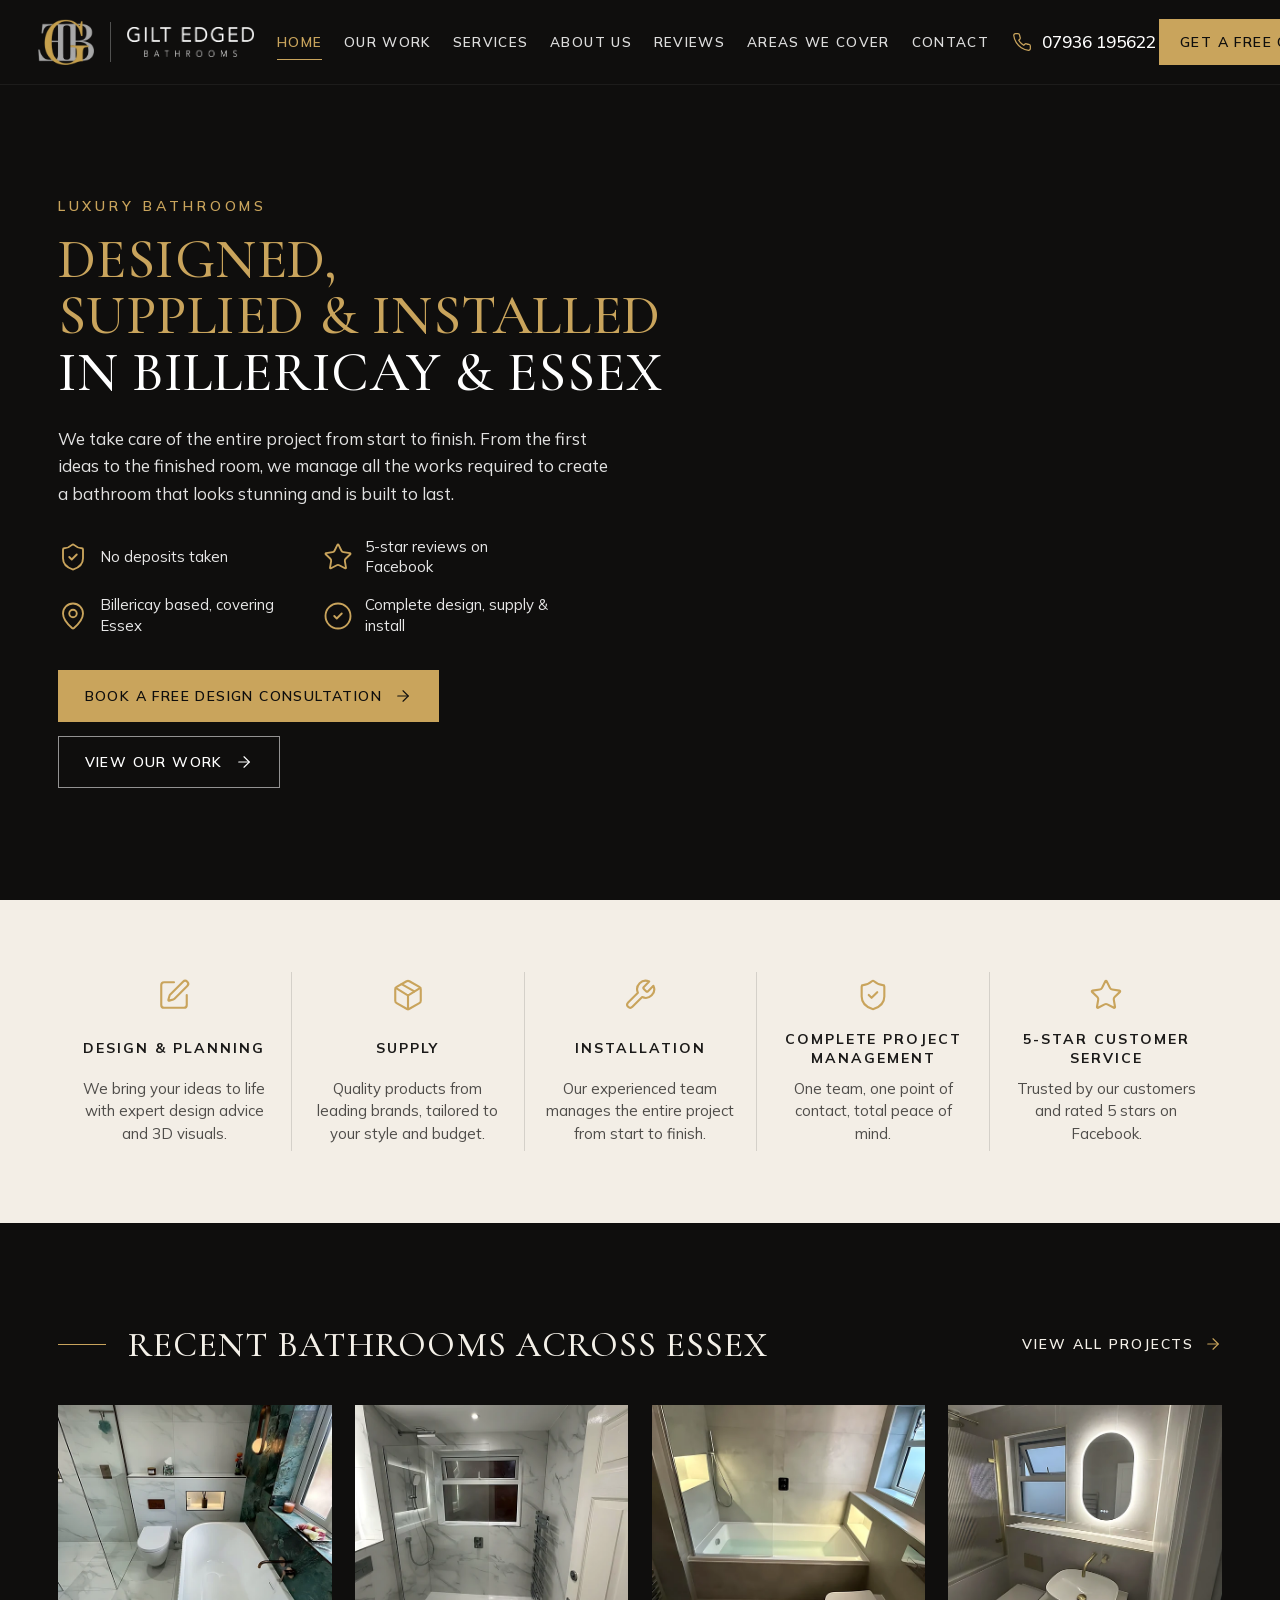
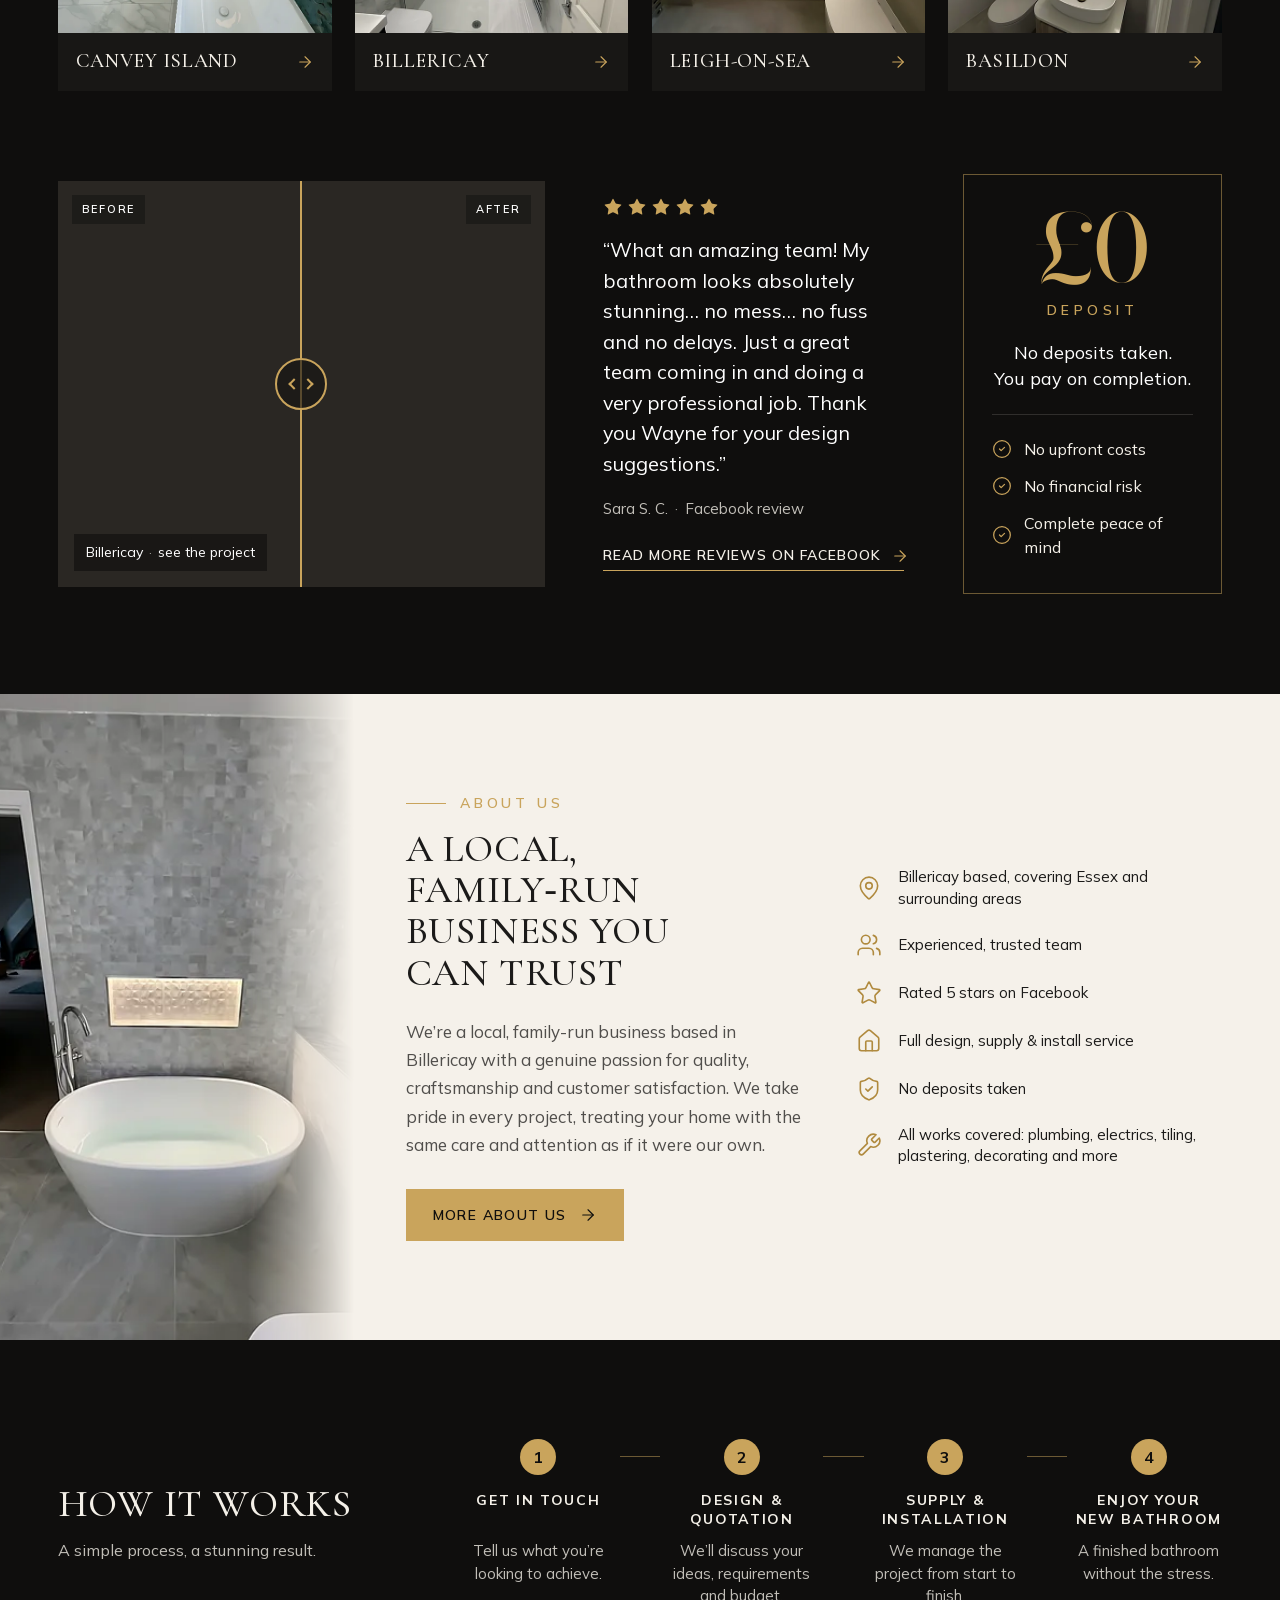
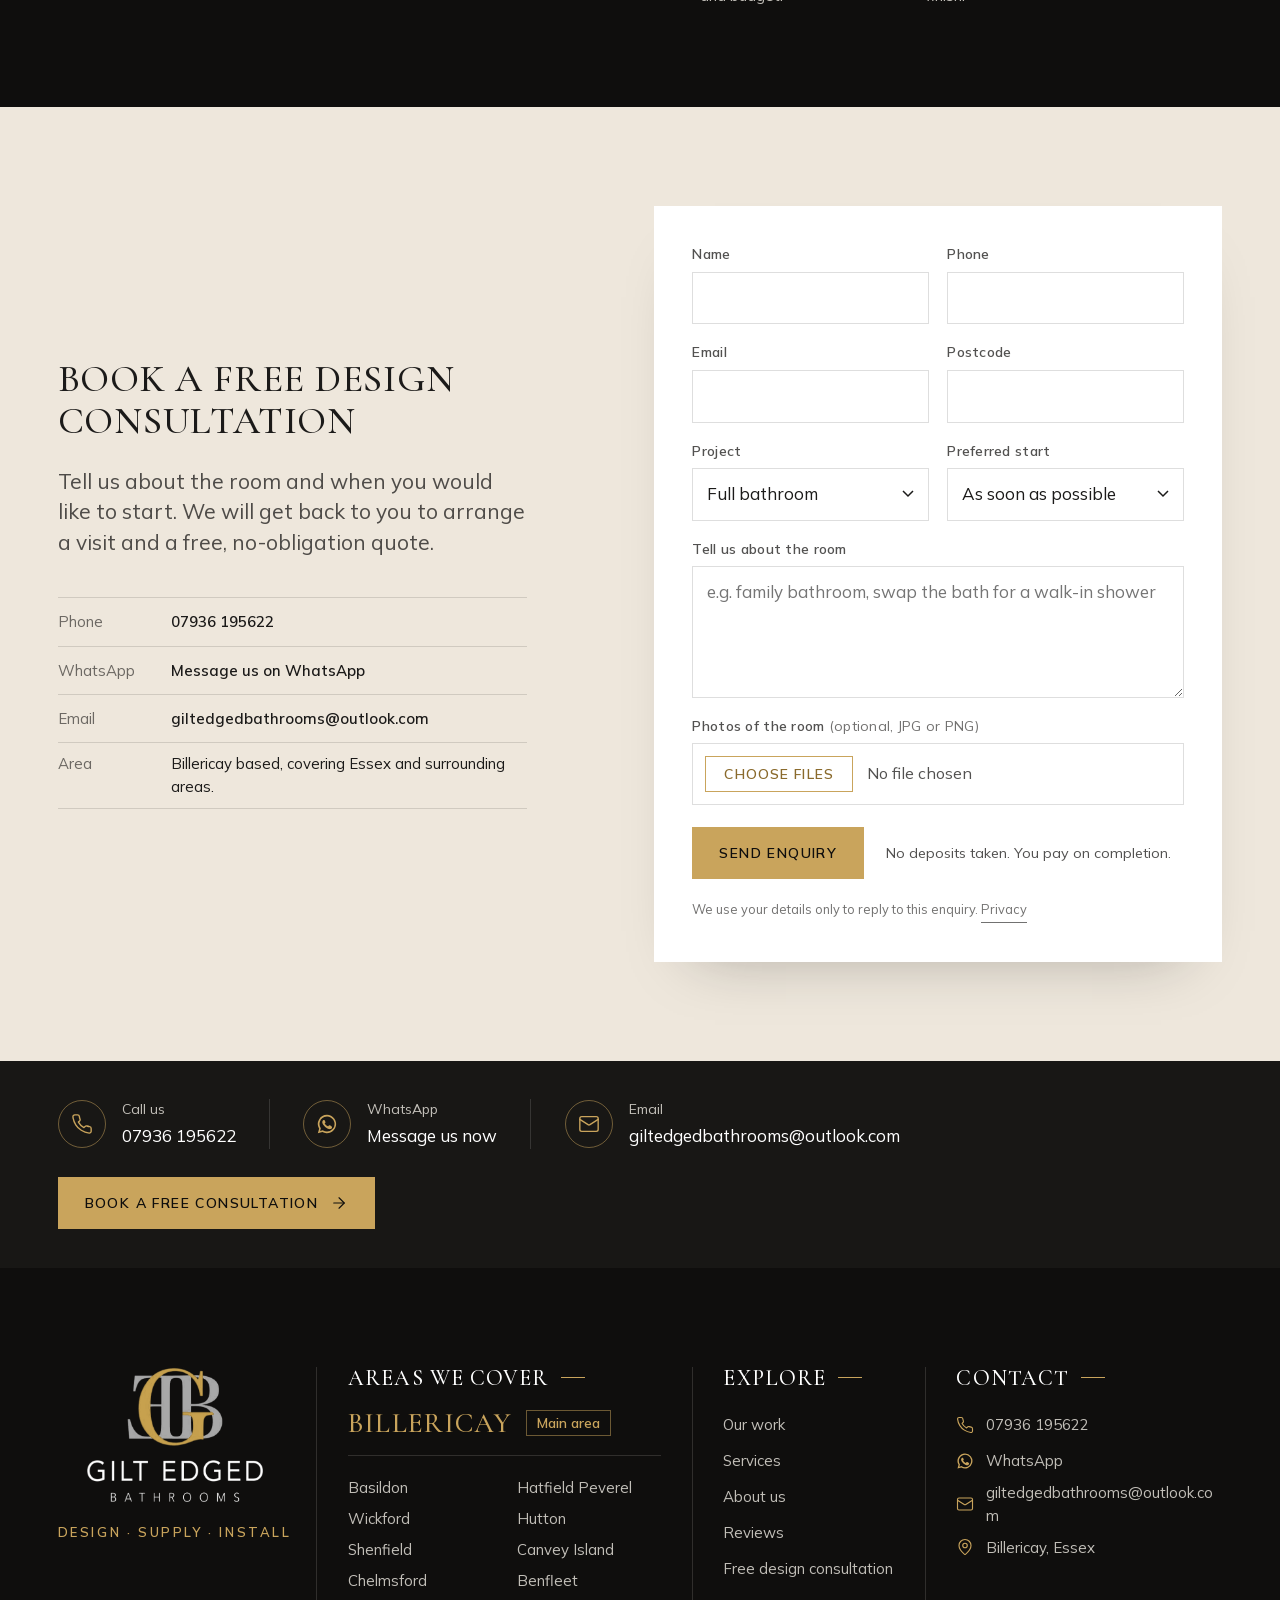
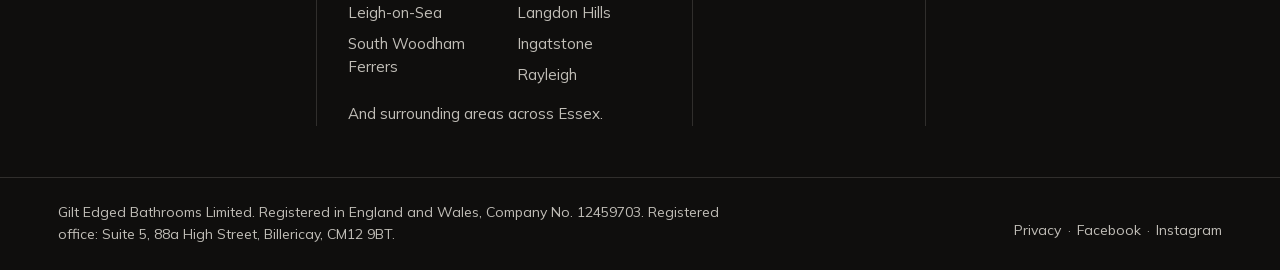
==== commit cca335a1: "Final fixes: phone stacking, 2x photo exports, hero panel, spacing, steps, contact bar, file input, " ====
--- a/index.html
+++ b/index.html
@@ -22,7 +22,7 @@
 <link rel="stylesheet" href="/css/site.css">
 <script src="/js/lenis.min.js" defer></script>
 <script src="/js/site.js" defer></script>
-<link rel="preload" as="image" href="/img/canvey-01-split-1600.webp" imagesrcset="/img/canvey-01-split-960.webp 960w, /img/canvey-01-split-1600.webp 1600w, /img/canvey-01-split-2000.webp 2000w" imagesizes="58vw" media="(min-width: 900px)">
+<link rel="preload" as="image" href="/img/canvey-01-split-1700.webp" imagesrcset="/img/canvey-01-split-1000.webp 1000w, /img/canvey-01-split-1700.webp 1700w, /img/canvey-01-split-2200.webp 2200w" imagesizes="58vw" media="(min-width: 900px)">
 <link rel="preload" as="image" href="/img/canvey-01-800.webp" imagesrcset="/img/canvey-01-480.webp 480w, /img/canvey-01-800.webp 800w, /img/canvey-01-1200.webp 1200w, /img/canvey-01-1600.webp 1600w" imagesizes="100vw" media="(max-width: 899px)">
 </head>
 <script type="application/ld+json">{"@context": "https://schema.org", "@type": "HomeAndConstructionBusiness", "name": "Gilt Edged Bathrooms", "legalName": "Gilt Edged Bathrooms Limited", "description": "Bathroom design, supply and installation in Billericay and across Essex.", "url": "https://giltedged-bathrooms.vercel.app/", "image": "https://giltedged-bathrooms.vercel.app/og.jpg", "logo": "https://giltedged-bathrooms.vercel.app/icon-512.png", "telephone": "+44 7936 195622", "email": "giltedgedbathrooms@outlook.com", "address": {"@type": "PostalAddress", "addressLocality": "Billericay", "addressRegion": "Essex", "addressCountry": "GB"}, "areaServed": [{"@type": "City", "name": "Billericay"}, {"@type": "City", "name": "Basildon"}, {"@type": "City", "name": "Wickford"}, {"@type": "City", "name": "Shenfield"}, {"@type": "City", "name": "Chelmsford"}, {"@type": "City", "name": "Leigh-on-Sea"}, {"@type": "City", "name": "South Woodham Ferrers"}, {"@type": "City", "name": "Hatfield Peverel"}, {"@type": "City", "name": "Hutton"}, {"@type": "City", "name": "Canvey Island"}, {"@type": "City", "name": "Benfleet"}, {"@type": "City", "name": "Langdon Hills"}, {"@type": "City", "name": "Ingatstone"}, {"@type": "City", "name": "Rayleigh"}, {"@type": "AdministrativeArea", "name": "Essex"}], "sameAs": ["https://www.facebook.com/giltedgedbathrooms/", "https://www.instagram.com/giltedgedbathrooms/"], "slogan": "Design | Supply | Install"}</script>
@@ -49,14 +49,14 @@
 
 <main id="main">
 <section class="hx" data-hero data-module="hero-split" aria-labelledby="h1">
-  <div class="hx__ph"><picture><source media="(max-width: 899px)" srcset="/img/canvey-01-480.webp 480w, /img/canvey-01-800.webp 800w, /img/canvey-01-1200.webp 1200w, /img/canvey-01-1600.webp 1600w" sizes="100vw"><img src="/img/canvey-01-split-960.webp" srcset="/img/canvey-01-split-960.webp 960w, /img/canvey-01-split-1600.webp 1600w, /img/canvey-01-split-2000.webp 2000w" sizes="58vw" width="2000" height="1550" alt="Family bathroom on Canvey Island with a freestanding bath under the window, a green marble-effect wall and a double vanity with two oval LED mirrors" fetchpriority="high" decoding="async"></picture></div>
+  <div class="hx__ph"><picture><source media="(max-width: 899px)" srcset="/img/canvey-01-480.webp 480w, /img/canvey-01-800.webp 800w, /img/canvey-01-1200.webp 1200w, /img/canvey-01-1600.webp 1600w" sizes="100vw"><img src="/img/canvey-01-split-1000.webp" srcset="/img/canvey-01-split-1000.webp 1000w, /img/canvey-01-split-1700.webp 1700w, /img/canvey-01-split-2200.webp 2200w" sizes="58vw" width="2200" height="1705" alt="Family bathroom on Canvey Island with a freestanding bath under the window, a green marble-effect wall and a double vanity with two oval LED mirrors" fetchpriority="high" decoding="async"></picture></div>
   <div class="wrap hx__body">
     <p class="eyebrow hx__eyebrow rv">Luxury bathrooms</p>
-    <h1 id="h1" class="hx__h1"><span class="hx__g rv" style="--delay: 120ms">Designed,</span> <span class="hx__g rv" style="--delay: 220ms">supplied &amp; installed</span> <span class="hx__w rv" style="--delay: 320ms">in Billericay &amp; Essex</span></h1>
-    <p class="hx__p rv m-hide" style="--delay: 440ms">We take care of the entire project from start to finish. From the first ideas to the finished room, we manage all the works required to create a bathroom that looks stunning and is built to last.</p>
-    <ul class="hx__trust"><li class="rv" style="--delay: 540ms"><svg class="ico" viewBox="0 0 24 24" width="30" height="30" fill="none" stroke="currentColor" stroke-width="1.5" stroke-linecap="round" stroke-linejoin="round" aria-hidden="true"><path d="M20 13c0 5-3.5 7.5-7.66 8.95a1 1 0 0 1-.67-.01C7.5 20.5 4 18 4 13V6a1 1 0 0 1 1-1c2 0 4.5-1.2 6.24-2.72a1.17 1.17 0 0 1 1.52 0C14.51 3.81 17 5 19 5a1 1 0 0 1 1 1z"/><path d="m9 12 2 2 4-4"/></svg><span>No deposits taken</span></li><li class="rv" style="--delay: 630ms"><svg class="ico" viewBox="0 0 24 24" width="30" height="30" fill="none" stroke="currentColor" stroke-width="1.5" stroke-linecap="round" stroke-linejoin="round" aria-hidden="true"><path d="M11.525 2.295a.53.53 0 0 1 .95 0l2.31 4.679a2.123 2.123 0 0 0 1.595 1.16l5.166.756a.53.53 0 0 1 .294.904l-3.736 3.638a2.123 2.123 0 0 0-.611 1.878l.882 5.14a.53.53 0 0 1-.771.56l-4.618-2.428a2.122 2.122 0 0 0-1.973 0L6.396 21.01a.53.53 0 0 1-.77-.56l.881-5.139a2.122 2.122 0 0 0-.611-1.879L2.16 9.795a.53.53 0 0 1 .294-.906l5.165-.755a2.122 2.122 0 0 0 1.597-1.16z"/></svg><span>5-star reviews on Facebook</span></li><li class="rv" style="--delay: 720ms"><svg class="ico" viewBox="0 0 24 24" width="30" height="30" fill="none" stroke="currentColor" stroke-width="1.5" stroke-linecap="round" stroke-linejoin="round" aria-hidden="true"><path d="M20 10c0 4.993-5.539 10.193-7.399 11.799a1 1 0 0 1-1.202 0C9.539 20.193 4 14.993 4 10a8 8 0 0 1 16 0"/><circle cx="12" cy="10" r="3"/></svg><span>Billericay based, covering Essex</span></li><li class="rv" style="--delay: 810ms"><svg class="ico" viewBox="0 0 24 24" width="30" height="30" fill="none" stroke="currentColor" stroke-width="1.5" stroke-linecap="round" stroke-linejoin="round" aria-hidden="true"><circle cx="12" cy="12" r="10"/><path d="m9 12 2 2 4-4"/></svg><span>Complete design, supply &amp; install</span></li></ul>
-    <div class="hx__act rv" style="--delay: 900ms">
-      <a class="btn btn--accent" href="#consultation" data-type="Full bathroom">Book a free <span class="m-hide">design&nbsp;</span>consultation <svg class="ico ico--arrow" viewBox="0 0 24 24" width="18" height="18" fill="none" stroke="currentColor" stroke-width="1.5" stroke-linecap="round" stroke-linejoin="round" aria-hidden="true"><path d="M5 12h14"/><path d="m12 5 7 7-7 7"/></svg></a>
+    <h1 id="h1" class="hx__h1"><span class="hx__g rv" style="--delay: 60ms">Designed,</span> <span class="hx__g rv" style="--delay: 120ms">supplied &amp; installed</span> <span class="hx__w rv" style="--delay: 180ms">in Billericay &amp; Essex</span></h1>
+    <p class="hx__p rv m-hide" style="--delay: 240ms">We take care of the entire project from start to finish. From the first ideas to the finished room, we manage all the works required to create a bathroom that looks stunning and is built to last.</p>
+    <ul class="hx__trust"><li class="rv" style="--delay: 280ms"><svg class="ico" viewBox="0 0 24 24" width="30" height="30" fill="none" stroke="currentColor" stroke-width="1.5" stroke-linecap="round" stroke-linejoin="round" aria-hidden="true"><path d="M20 13c0 5-3.5 7.5-7.66 8.95a1 1 0 0 1-.67-.01C7.5 20.5 4 18 4 13V6a1 1 0 0 1 1-1c2 0 4.5-1.2 6.24-2.72a1.17 1.17 0 0 1 1.52 0C14.51 3.81 17 5 19 5a1 1 0 0 1 1 1z"/><path d="m9 12 2 2 4-4"/></svg><span>No deposits taken</span></li><li class="rv" style="--delay: 320ms"><svg class="ico" viewBox="0 0 24 24" width="30" height="30" fill="none" stroke="currentColor" stroke-width="1.5" stroke-linecap="round" stroke-linejoin="round" aria-hidden="true"><path d="M11.525 2.295a.53.53 0 0 1 .95 0l2.31 4.679a2.123 2.123 0 0 0 1.595 1.16l5.166.756a.53.53 0 0 1 .294.904l-3.736 3.638a2.123 2.123 0 0 0-.611 1.878l.882 5.14a.53.53 0 0 1-.771.56l-4.618-2.428a2.122 2.122 0 0 0-1.973 0L6.396 21.01a.53.53 0 0 1-.77-.56l.881-5.139a2.122 2.122 0 0 0-.611-1.879L2.16 9.795a.53.53 0 0 1 .294-.906l5.165-.755a2.122 2.122 0 0 0 1.597-1.16z"/></svg><span>5-star reviews on Facebook</span></li><li class="rv" style="--delay: 360ms"><svg class="ico" viewBox="0 0 24 24" width="30" height="30" fill="none" stroke="currentColor" stroke-width="1.5" stroke-linecap="round" stroke-linejoin="round" aria-hidden="true"><path d="M20 10c0 4.993-5.539 10.193-7.399 11.799a1 1 0 0 1-1.202 0C9.539 20.193 4 14.993 4 10a8 8 0 0 1 16 0"/><circle cx="12" cy="10" r="3"/></svg><span>Billericay based, covering Essex</span></li><li class="rv" style="--delay: 400ms"><svg class="ico" viewBox="0 0 24 24" width="30" height="30" fill="none" stroke="currentColor" stroke-width="1.5" stroke-linecap="round" stroke-linejoin="round" aria-hidden="true"><circle cx="12" cy="12" r="10"/><path d="m9 12 2 2 4-4"/></svg><span>Complete design, supply &amp; install</span></li></ul>
+    <div class="hx__act rv" style="--delay: 420ms">
+      <a class="btn btn--accent" href="#consultation" data-type="Full bathroom"><span class="btn__t">Book a free <span class="m-hide">design </span>consultation</span><svg class="ico ico--arrow" viewBox="0 0 24 24" width="18" height="18" fill="none" stroke="currentColor" stroke-width="1.5" stroke-linecap="round" stroke-linejoin="round" aria-hidden="true"><path d="M5 12h14"/><path d="m12 5 7 7-7 7"/></svg></a>
       <a class="btn btn--line" href="#work">View our work <svg class="ico ico--arrow" viewBox="0 0 24 24" width="18" height="18" fill="none" stroke="currentColor" stroke-width="1.5" stroke-linecap="round" stroke-linejoin="round" aria-hidden="true"><path d="M5 12h14"/><path d="m12 5 7 7-7 7"/></svg></a>
     </div>
   </div>
@@ -88,8 +88,8 @@
 <section class="pr on-dark" id="reviews" data-module="sig-before-after" aria-label="Before and after, a customer review and our no-deposit promise">
   <div class="pr__grid">
     <div class="pr__ba" data-signature data-client-only><div class="ba ba--land" data-ba style="--pos: 50%">
-  <picture><source media="(max-width: 759px)" srcset="/img/billericay-01-480.webp 480w, /img/billericay-01-800.webp 800w, /img/billericay-01-1200.webp 1200w, /img/billericay-01-1600.webp 1600w" sizes="100vw"><img class="ba__after" src="/img/ba-billericay-after-land-800.webp" srcset="/img/ba-billericay-after-land-800.webp 800w, /img/ba-billericay-after-land-1200.webp 1200w, /img/ba-billericay-after-land-1600.webp 1600w" sizes="(max-width: 1099px) 100vw, 46vw" width="1600" height="1139" alt="After: Billericay bathroom with a walk-in shower and marble-effect tiles" loading="lazy" decoding="async"></picture>
-  <div class="ba__before"><picture><source media="(max-width: 759px)" srcset="/img/billericay-06-480.webp 480w, /img/billericay-06-800.webp 800w, /img/billericay-06-1200.webp 1200w, /img/billericay-06-1600.webp 1600w" sizes="100vw"><img src="/img/ba-billericay-before-land-800.webp" srcset="/img/ba-billericay-before-land-800.webp 800w, /img/ba-billericay-before-land-1200.webp 1200w, /img/ba-billericay-before-land-1600.webp 1600w" sizes="(max-width: 1099px) 100vw, 46vw" width="1600" height="1139" alt="Before: the same Billericay bathroom with a bath, blue tiles and a wood-effect floor" loading="lazy" decoding="async"></picture></div>
+  <picture><source media="(max-width: 759px)" srcset="/img/billericay-01-480.webp 480w, /img/billericay-01-800.webp 800w, /img/billericay-01-1200.webp 1200w, /img/billericay-01-1600.webp 1600w" sizes="100vw"><img class="ba__after" src="/img/ba-billericay-after-land-1000.webp" srcset="/img/ba-billericay-after-land-1000.webp 1000w, /img/ba-billericay-after-land-1400.webp 1400w, /img/ba-billericay-after-land-1800.webp 1800w" sizes="(max-width: 1099px) 100vw, 46vw" width="1800" height="1282" alt="After: Billericay bathroom with a walk-in shower and marble-effect tiles" loading="lazy" decoding="async"></picture>
+  <div class="ba__before"><picture><source media="(max-width: 759px)" srcset="/img/billericay-06-480.webp 480w, /img/billericay-06-800.webp 800w, /img/billericay-06-1200.webp 1200w, /img/billericay-06-1600.webp 1600w" sizes="100vw"><img src="/img/ba-billericay-before-land-1000.webp" srcset="/img/ba-billericay-before-land-1000.webp 1000w, /img/ba-billericay-before-land-1400.webp 1400w, /img/ba-billericay-before-land-1800.webp 1800w" sizes="(max-width: 1099px) 100vw, 46vw" width="1800" height="1282" alt="Before: the same Billericay bathroom with a bath, blue tiles and a wood-effect floor" loading="lazy" decoding="async"></picture></div>
   <span class="ba__tag ba__tag--b" aria-hidden="true">Before</span><span class="ba__tag ba__tag--a" aria-hidden="true">After</span>
   <span class="ba__line" aria-hidden="true"><span class="ba__knob"></span></span>
   <input class="ba__range" type="range" min="0" max="100" value="50" step="1" aria-label="Billericay bathroom: compare before and after">
@@ -111,10 +111,10 @@
 
 <section class="ab" id="about" data-module="about-trust" aria-labelledby="ab-h">
   <div class="ab__grid">
-    <div class="ab__ph"><span class="ph"><img src="/img/about-canvey-detail-800.webp" srcset="/img/about-canvey-detail-800.webp 800w, /img/about-canvey-detail-1200.webp 1200w, /img/about-canvey-detail-1600.webp 1600w" sizes="(max-width: 999px) 100vw, 30vw" width="1600" height="2320" alt="Brushed brass taps over two countertop basins on a green fluted vanity, fitted by Gilt Edged Bathrooms on Canvey Island" loading="lazy" decoding="async"></span></div>
+    <div class="ab__ph"><span class="ph"><img src="/img/hutton-04-800.webp" srcset="/img/hutton-04-480.webp 480w, /img/hutton-04-800.webp 800w, /img/hutton-04-1200.webp 1200w, /img/hutton-04-1600.webp 1600w" sizes="(max-width: 999px) 100vw, 30vw" width="1600" height="1999" alt="Freestanding bath under a lit niche in a Hutton en suite fitted by Gilt Edged Bathrooms" loading="lazy" decoding="async"></span></div>
     <div class="ab__text">
       <p class="eyebrow eyebrow--rule rv">About us</p>
-      <h2 id="ab-h" class="t-h2 rv" style="--delay: 100ms">A local, family-run business you can trust</h2>
+      <h2 id="ab-h" class="t-h2 rv" style="--delay: 100ms">A local, family&#8209;run business you can trust</h2>
       <p class="ab__p rv" style="--delay: 200ms">We’re a local, family-run business based in Billericay with a genuine passion for quality, craftsmanship and customer satisfaction. We take pride in every project, treating your home with the same care and attention as if it were our own.</p>
       <div class="rv" style="--delay: 300ms"><a class="btn btn--accent" href="/about/">More about us <svg class="ico ico--arrow" viewBox="0 0 24 24" width="18" height="18" fill="none" stroke="currentColor" stroke-width="1.5" stroke-linecap="round" stroke-linejoin="round" aria-hidden="true"><path d="M5 12h14"/><path d="m12 5 7 7-7 7"/></svg></a></div>
     </div>
--- a/css/site.css
+++ b/css/site.css
@@ -846,3 +846,45 @@
   .ab__list { padding: 28px var(--gutter) var(--air); }
 }
 @media (max-width: 759px) { .pr__ba .ba--land { aspect-ratio: 4 / 5; } }
+
+/* ------------------------------------------------ final fixes before sending (2026-10) */
+/* 1 · phone: review and £0 card stacked full width */
+@media (max-width: 759px) {
+  .pr__grid { grid-template-columns: minmax(0, 1fr); row-gap: 40px; }
+  .pr__ba, .pr__rv, .pr__dep { grid-column: 1; }
+}
+/* 3 · hero: text panel stays on solid dark, trust items two by two, plain button text */
+.hx__ph { width: 52%; }
+.hx__ph::before { background: linear-gradient(to right, var(--c-bg-3) 0%, rgb(15 14 13 / .82) 14%, rgb(15 14 13 / .35) 32%, rgb(15 14 13 / 0) 50%); }
+.hx__trust { display: grid; grid-template-columns: repeat(2, max-content); gap: 18px 40px; max-width: none; }
+.hx__trust li { max-width: 15em; }
+.btn__t { text-align: left; word-spacing: normal; }
+.hx__act .btn { text-align: left; word-spacing: normal; }
+@media (min-width: 900px) { .hx__body > * { max-width: min(640px, 44vw); } .hx__h1 { max-width: none; } }
+@media (max-width: 899px) { .hx__ph { width: 100%; } .hx__trust { grid-template-columns: 1fr 1fr; gap: 14px 16px; } .hx__act .btn { justify-content: space-between; } }
+/* 4 · no double gap between the work cards and the before/after row (both dark) */
+.wk { padding-bottom: clamp(56px, 4vw + 32px, 92px); }
+.wk + .pr { padding-top: 0; }
+/* 5 · how it works: titles top-aligned at one fixed height, steps row centred */
+.hw__grid { align-items: center; }
+.hw__steps { align-items: start; justify-content: center; }
+.hw__s { align-content: start; }
+.hw__t { align-items: flex-start; min-height: 2.8em; }
+/* 6 · contact bar: 32px minimum before the button, button wraps below under 1500px */
+.cbar__grid { column-gap: 0; }
+.cbar__cta { padding-left: 32px; }
+@media (max-width: 1499px) {
+  .cbar__grid { grid-template-columns: repeat(3, auto); justify-content: start; row-gap: 28px; }
+  .cbar__cta { grid-column: 1 / -1; justify-self: start; padding-left: 0; }
+}
+@media (max-width: 1099px) { .cbar__grid { grid-template-columns: repeat(3, minmax(0, 1fr)); } }
+@media (max-width: 759px) { .cbar__grid { grid-template-columns: minmax(0, 1fr); } .cbar__cta { justify-self: stretch; } }
+/* 7 · file input as a gold outline button */
+.ask__file input { padding: 12px; background: var(--c-paper); border-style: solid; font-size: 1rem; color: var(--c-ink-2); }
+.ask__file input::file-selector-button { margin-right: 14px; padding: 10px 18px; border: 1px solid var(--c-accent); background: transparent; color: #8A6A2C; font: 600 .875rem/1 var(--f-text); letter-spacing: .08em; text-transform: uppercase; cursor: pointer; transition: background-color var(--d-ui) var(--ease), color var(--d-ui) var(--ease); }
+@media (hover: hover) and (pointer: fine) { .ask__file input::file-selector-button:hover { background: var(--c-accent); color: var(--c-accent-ink); } }
+/* 10 · reveals: half a second, half the stagger */
+.rv { transition: opacity .5s var(--ease) calc(var(--delay, 0ms) * .5), transform .5s var(--ease) calc(var(--delay, 0ms) * .5); }
+.js .rv { transform: translateY(10px); }
+.js .rv.in { transform: none; }
+@media (max-width: 899px) { .hx__ph::before { background: linear-gradient(to bottom, rgb(15 14 13 / .35) 0%, rgb(15 14 13 / 0) 20%, rgb(15 14 13 / .35) 40%, rgb(15 14 13 / .82) 62%, var(--c-bg-3) 92%); } }
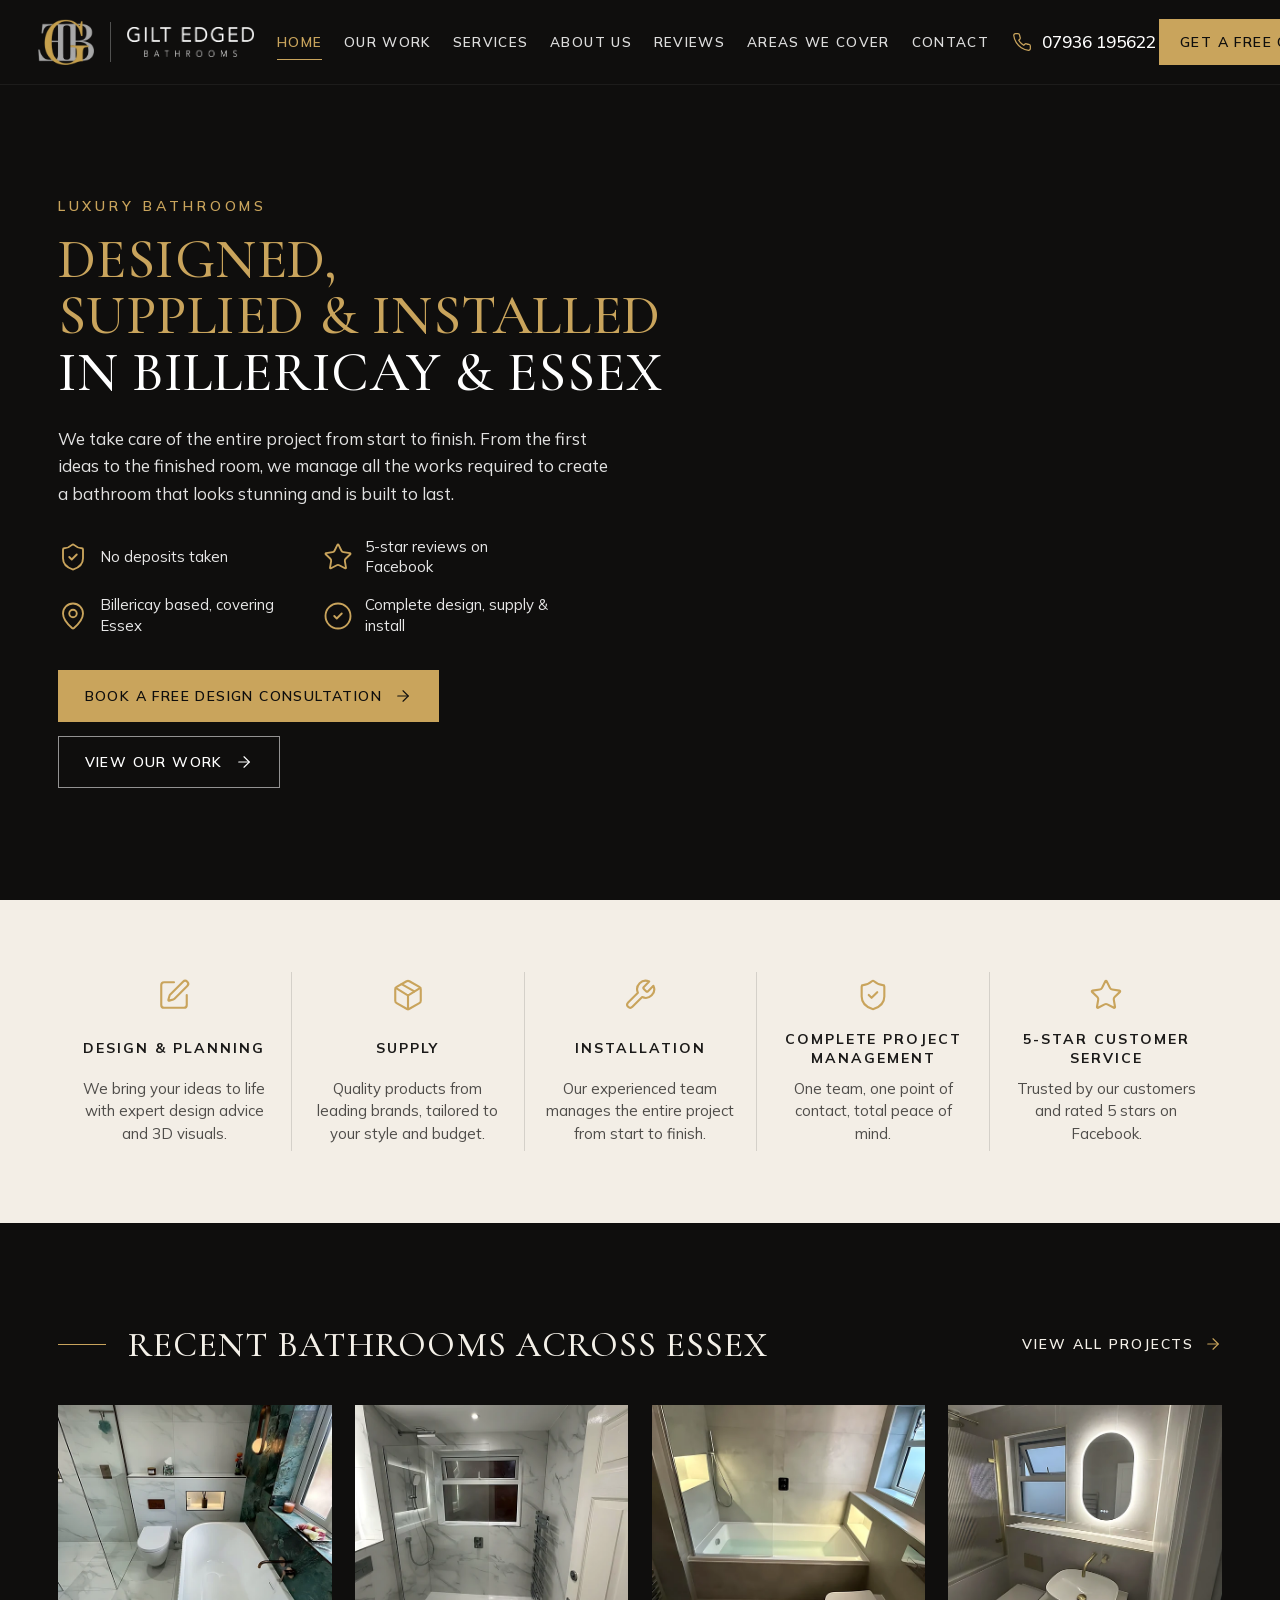
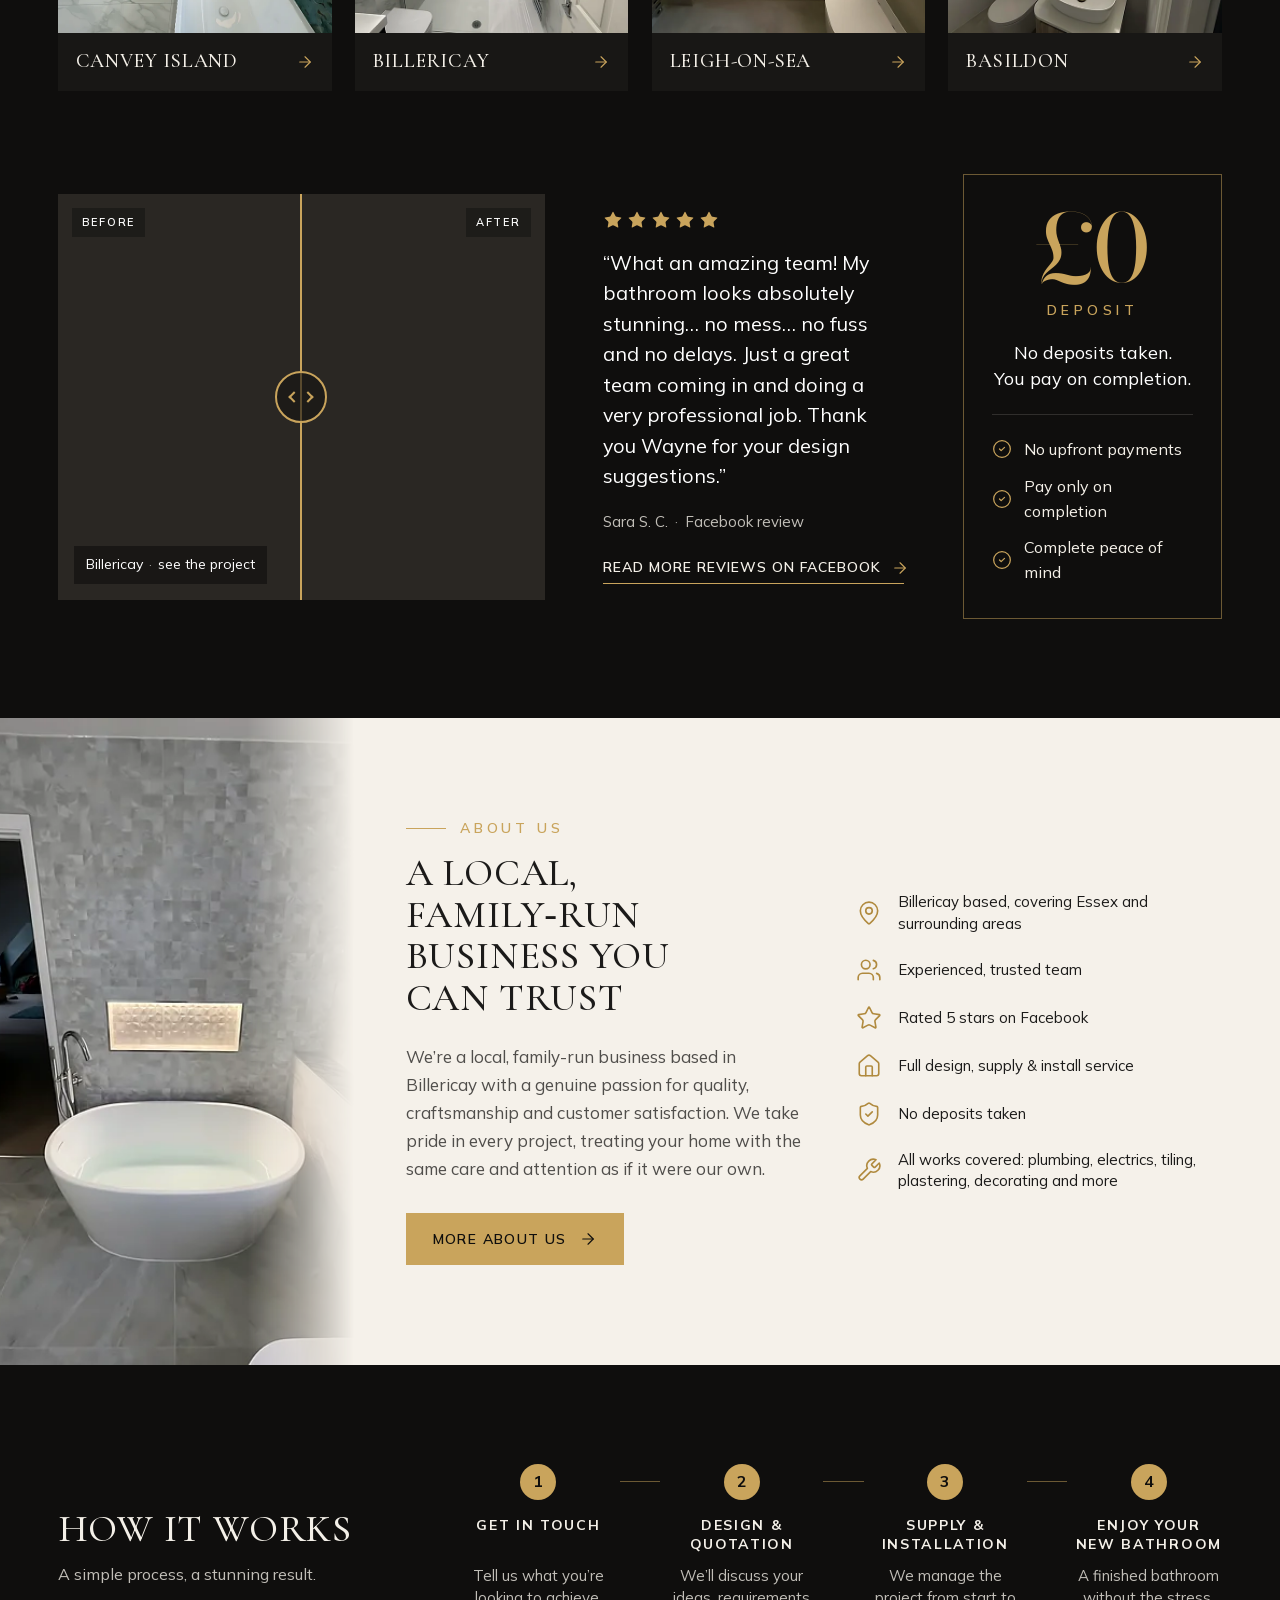
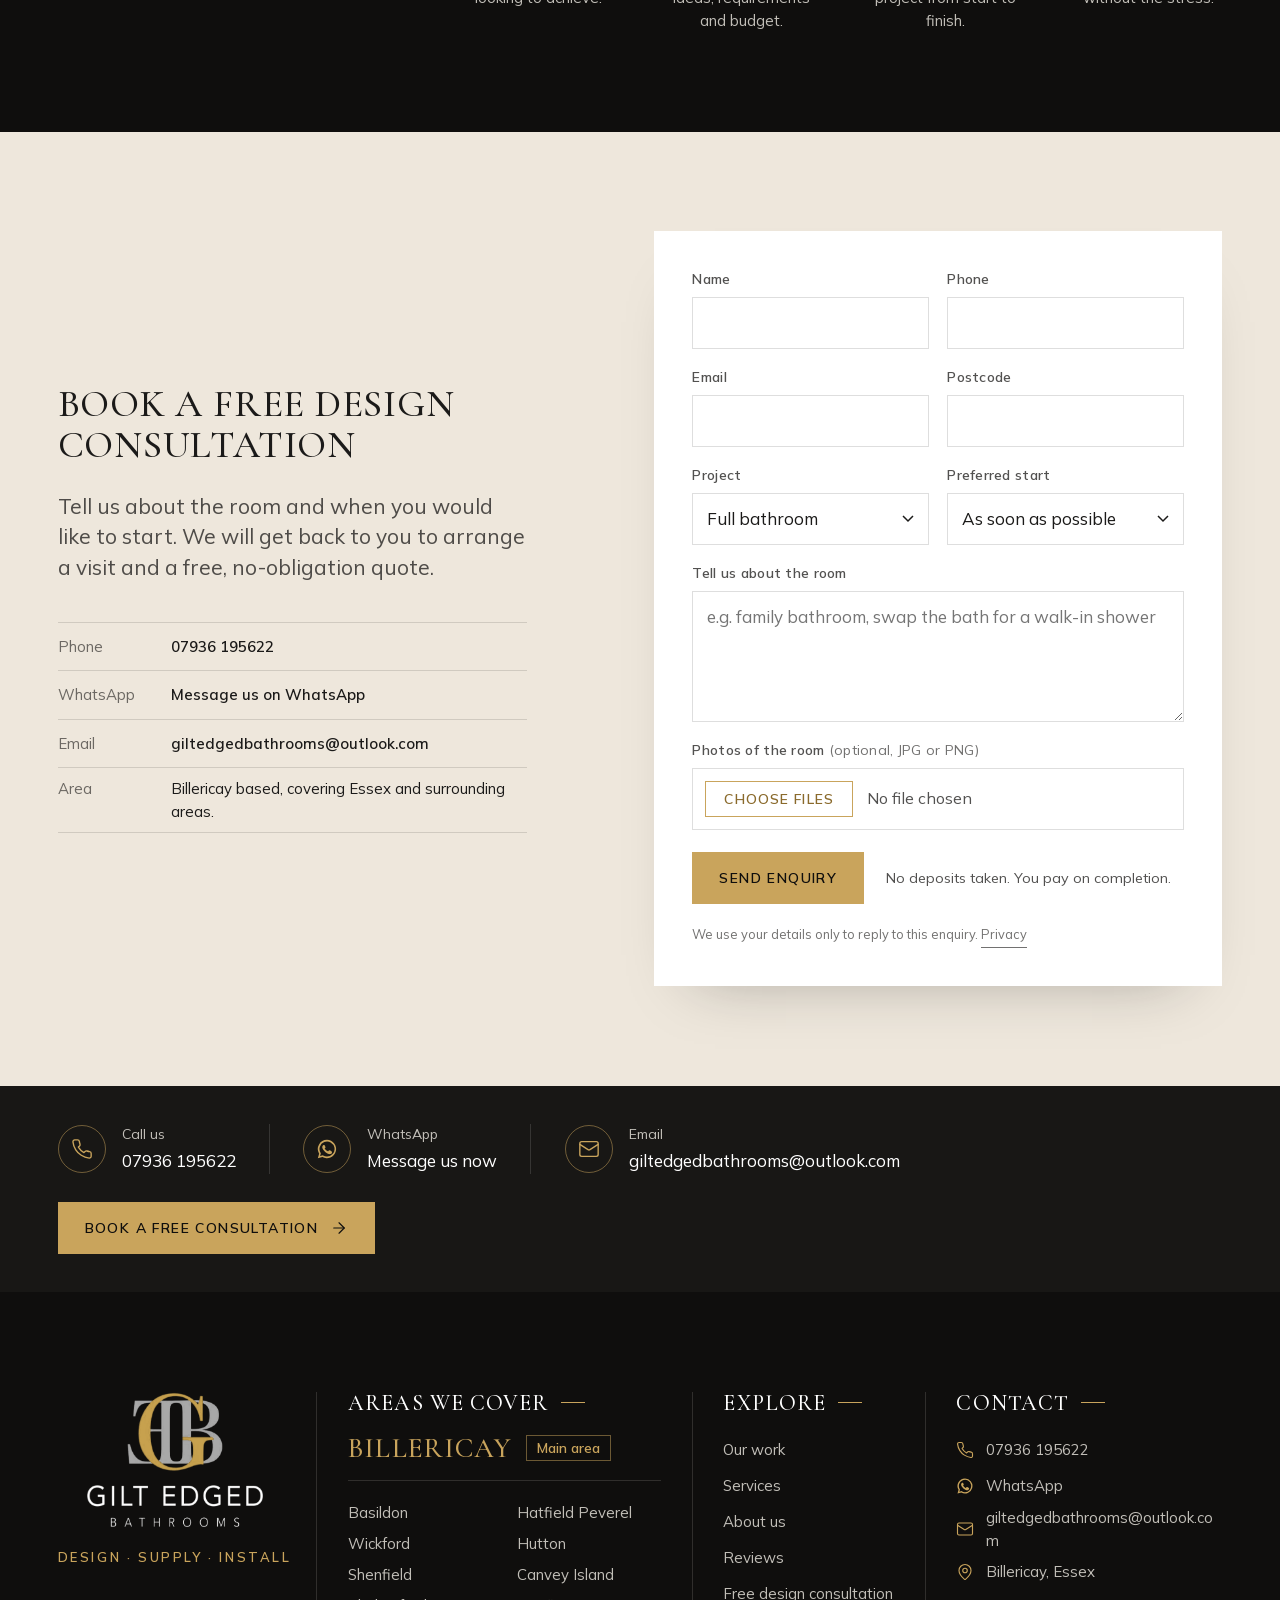
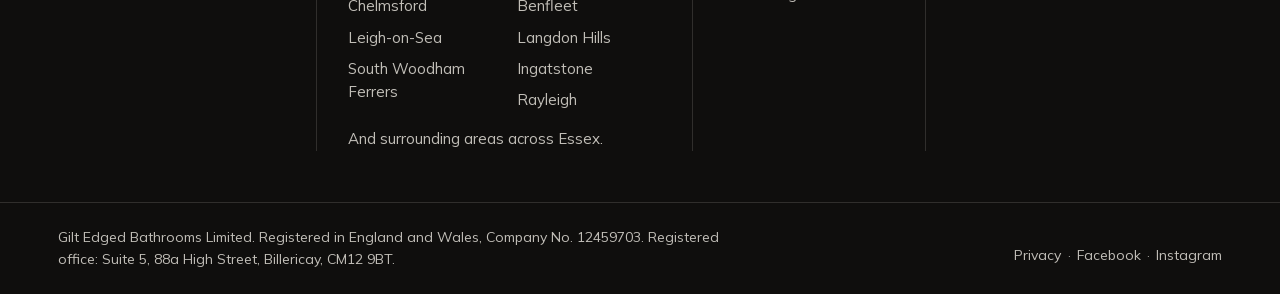
==== commit 3edf9996: "Deposit card: No upfront payments, Pay only on completion, Complete peace of mind Co-Authored-By: Cl" ====
--- a/index.html
+++ b/index.html
@@ -104,7 +104,7 @@
       <p class="pr__num" aria-hidden="true">£0</p>
       <p class="pr__lab">Deposit</p>
       <p class="pr__t">No deposits taken.<br>You pay on completion.</p>
-      <ul class="pr__ticks"><li><svg class="ico" viewBox="0 0 24 24" width="20" height="20" fill="none" stroke="currentColor" stroke-width="1.5" stroke-linecap="round" stroke-linejoin="round" aria-hidden="true"><circle cx="12" cy="12" r="10"/><path d="m9 12 2 2 4-4"/></svg>No upfront costs</li><li><svg class="ico" viewBox="0 0 24 24" width="20" height="20" fill="none" stroke="currentColor" stroke-width="1.5" stroke-linecap="round" stroke-linejoin="round" aria-hidden="true"><circle cx="12" cy="12" r="10"/><path d="m9 12 2 2 4-4"/></svg>No financial risk</li><li><svg class="ico" viewBox="0 0 24 24" width="20" height="20" fill="none" stroke="currentColor" stroke-width="1.5" stroke-linecap="round" stroke-linejoin="round" aria-hidden="true"><circle cx="12" cy="12" r="10"/><path d="m9 12 2 2 4-4"/></svg>Complete peace of mind</li></ul>
+      <ul class="pr__ticks"><li><svg class="ico" viewBox="0 0 24 24" width="20" height="20" fill="none" stroke="currentColor" stroke-width="1.5" stroke-linecap="round" stroke-linejoin="round" aria-hidden="true"><circle cx="12" cy="12" r="10"/><path d="m9 12 2 2 4-4"/></svg>No upfront payments</li><li><svg class="ico" viewBox="0 0 24 24" width="20" height="20" fill="none" stroke="currentColor" stroke-width="1.5" stroke-linecap="round" stroke-linejoin="round" aria-hidden="true"><circle cx="12" cy="12" r="10"/><path d="m9 12 2 2 4-4"/></svg>Pay only on completion</li><li><svg class="ico" viewBox="0 0 24 24" width="20" height="20" fill="none" stroke="currentColor" stroke-width="1.5" stroke-linecap="round" stroke-linejoin="round" aria-hidden="true"><circle cx="12" cy="12" r="10"/><path d="m9 12 2 2 4-4"/></svg>Complete peace of mind</li></ul>
     </div>
   </div>
 </section>
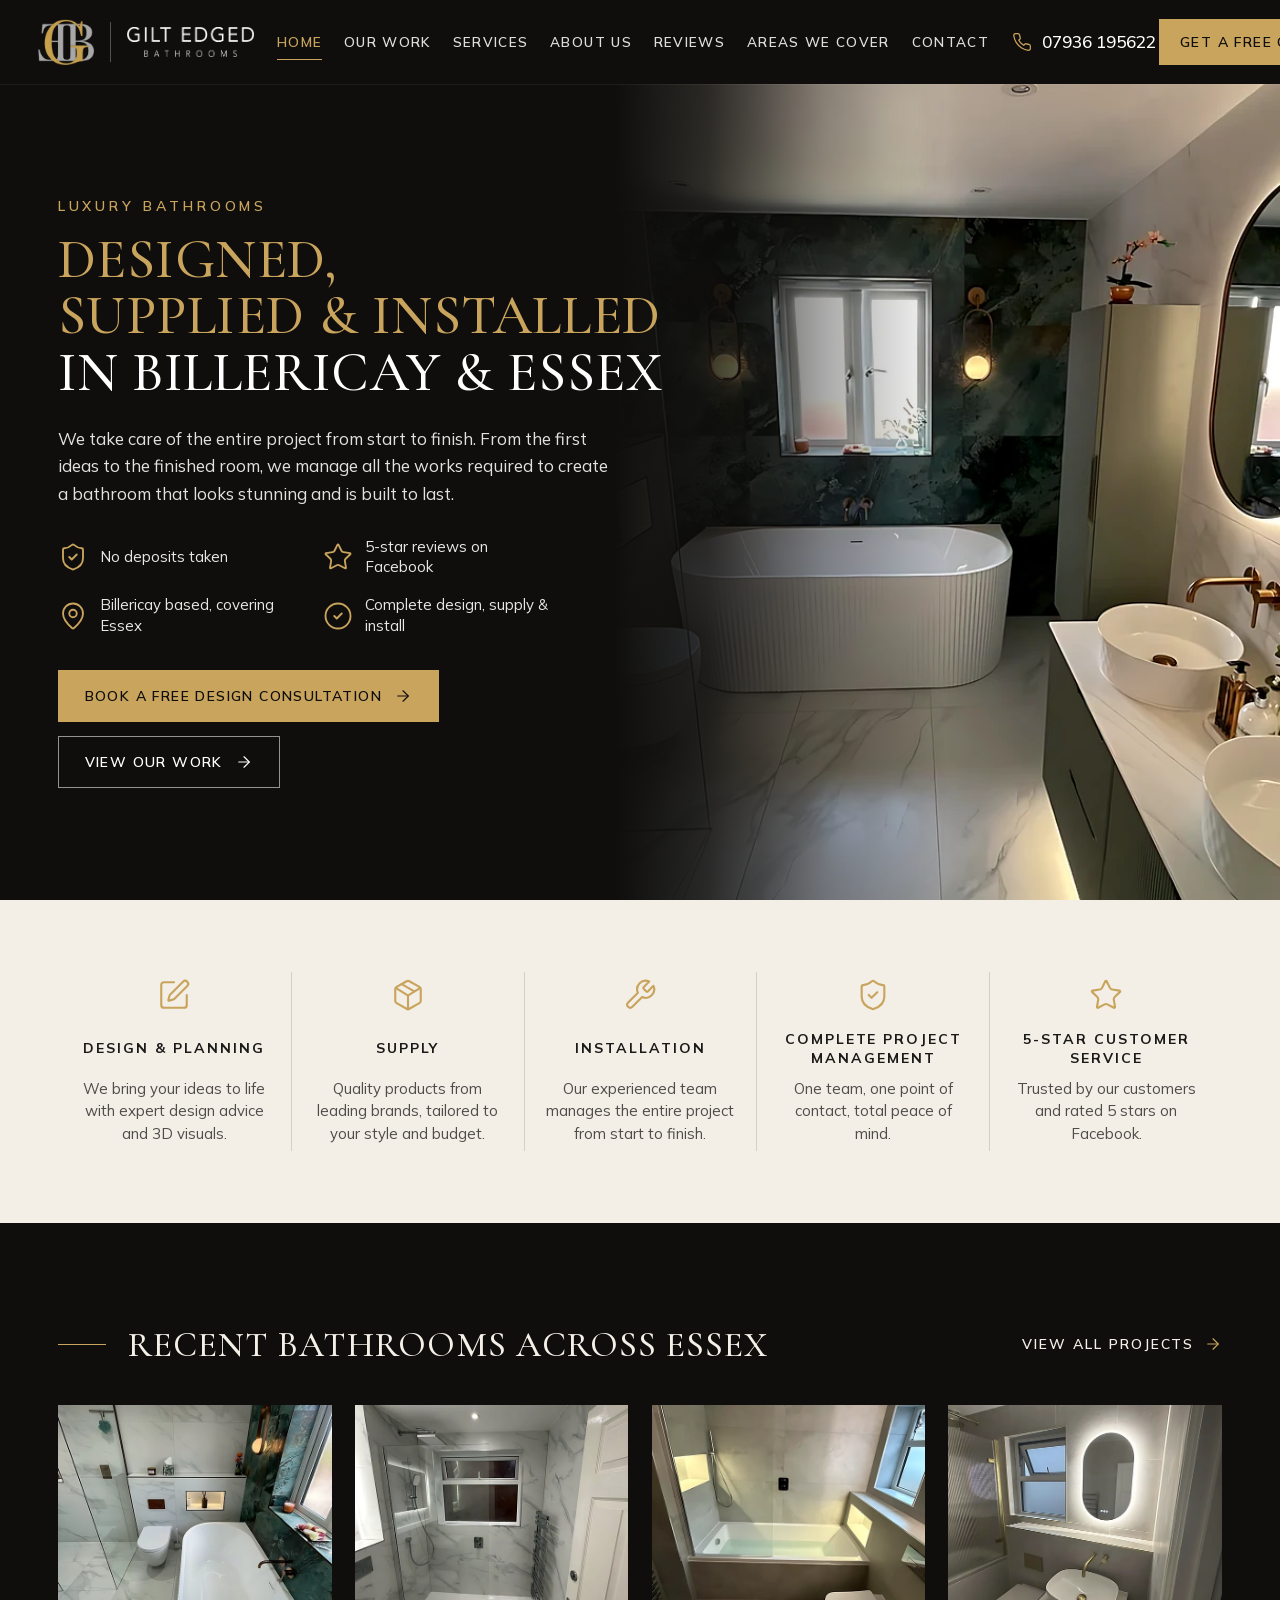
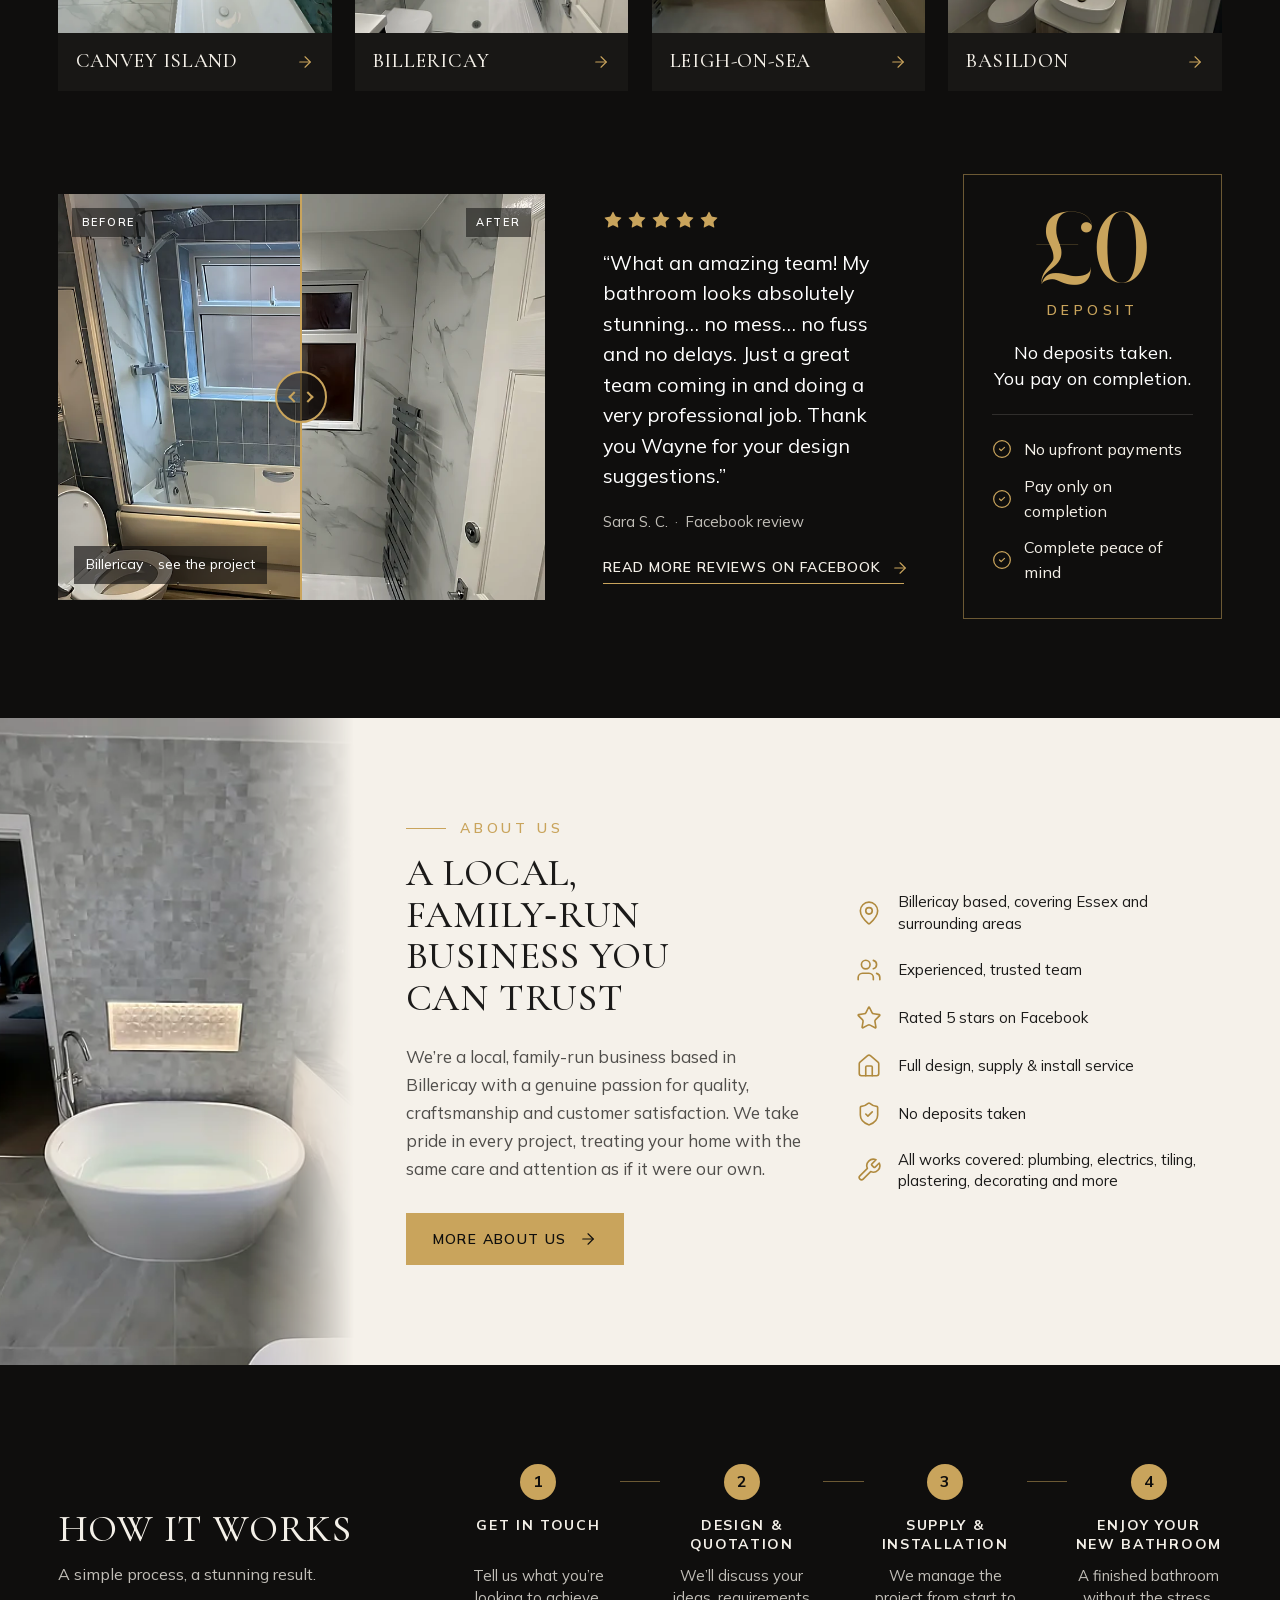
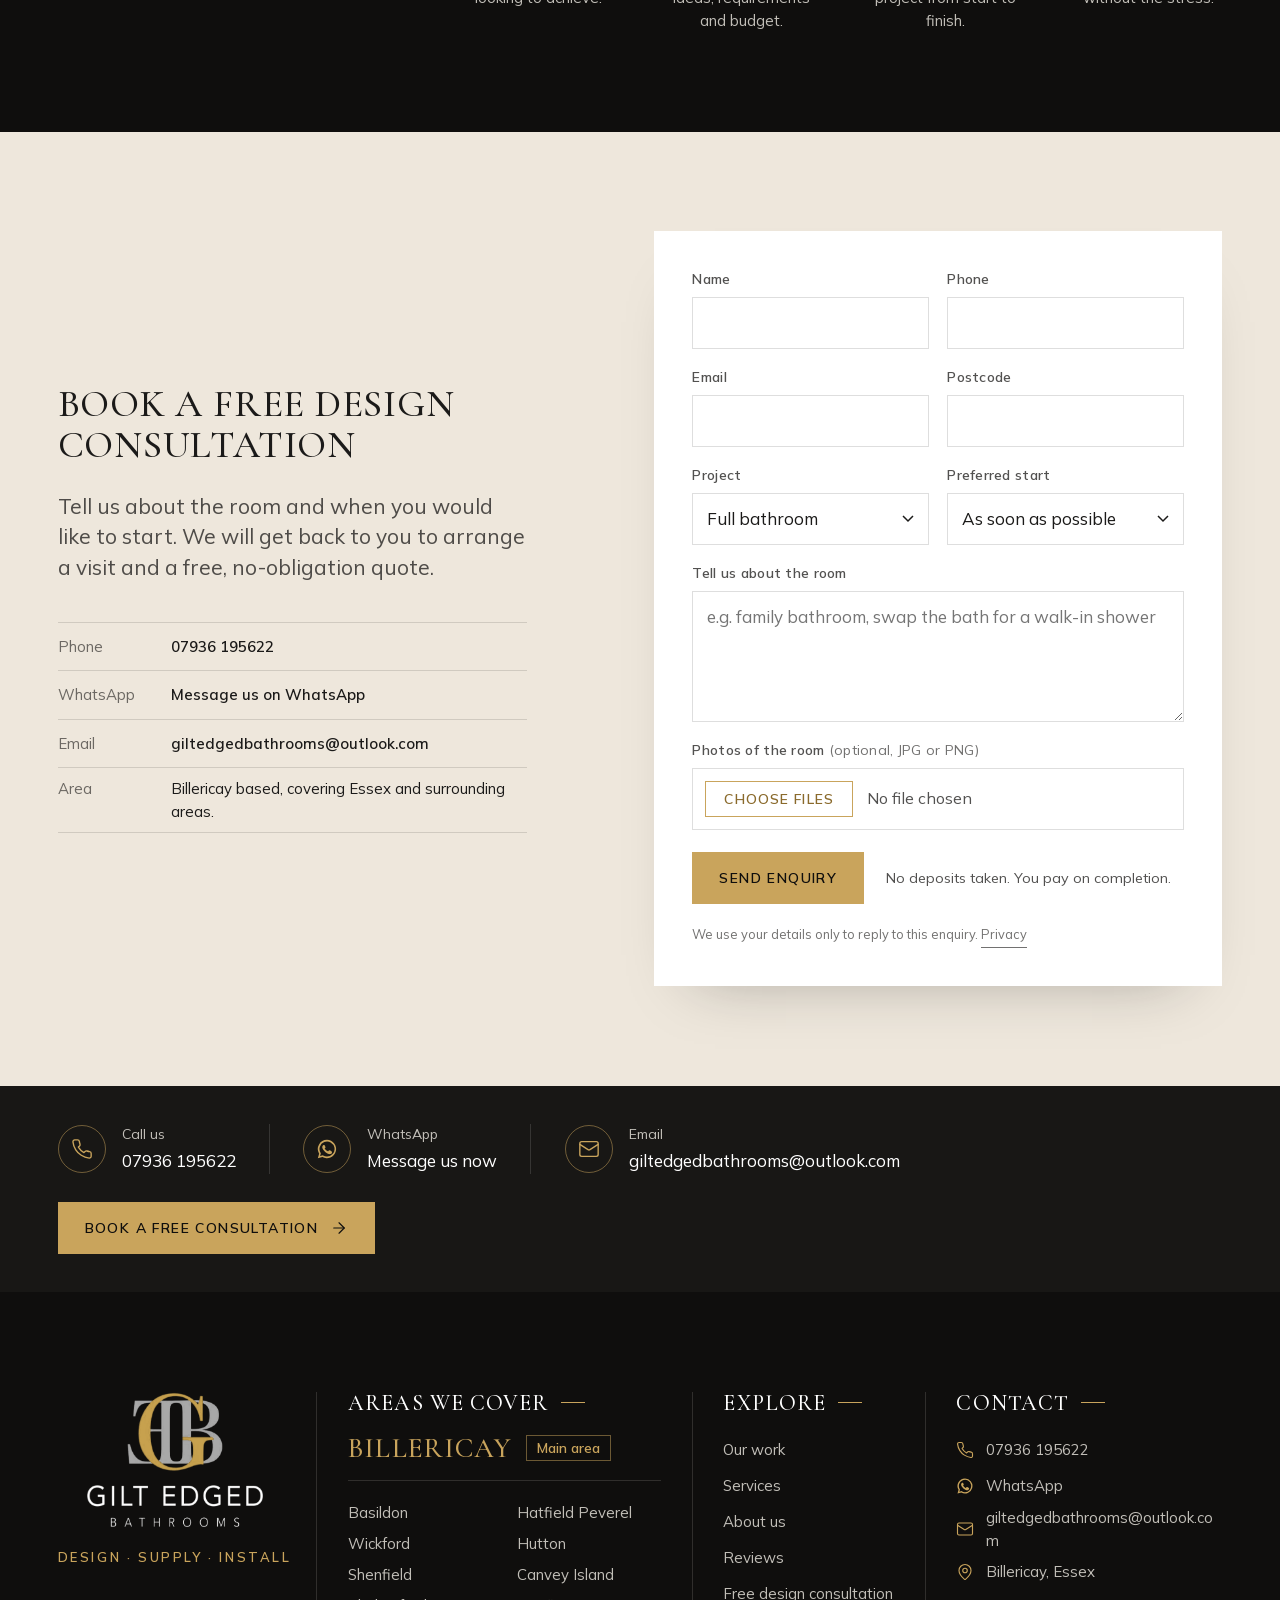
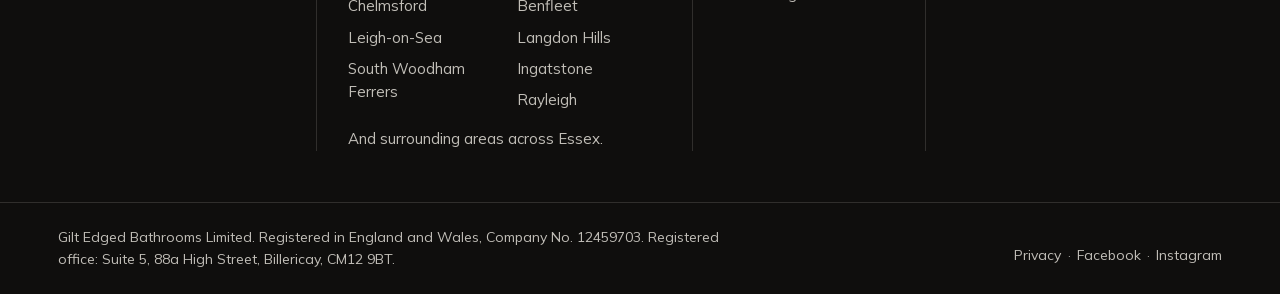
==== commit b23c0c89: "Point canonical, OG, JSON-LD, sitemap and robots at www.giltedgedbathrooms.co.uk Co-Authored-By: Cla" ====
--- a/index.html
+++ b/index.html
@@ -5,13 +5,13 @@
 <meta name="viewport" content="width=device-width, initial-scale=1, viewport-fit=cover">
 <title>Bathroom Fitter in Billericay &amp; Essex | Gilt Edged Bathrooms</title>
 <meta name="description" content="Billericay bathroom fitter covering Essex: bathrooms designed, supplied and installed by one local team. No deposits taken, you pay on completion. Book a free design consultation.">
-<link rel="canonical" href="https://giltedged-bathrooms.vercel.app/">
+<link rel="canonical" href="https://www.giltedgedbathrooms.co.uk/">
 <meta name="theme-color" content="#151412">
 <meta property="og:type" content="website">
 <meta property="og:title" content="Bathroom Fitter in Billericay &amp; Essex | Gilt Edged Bathrooms">
 <meta property="og:description" content="Billericay bathroom fitter covering Essex: bathrooms designed, supplied and installed by one local team. No deposits taken, you pay on completion. Book a free design consultation.">
-<meta property="og:url" content="https://giltedged-bathrooms.vercel.app/">
-<meta property="og:image" content="https://giltedged-bathrooms.vercel.app/og.jpg">
+<meta property="og:url" content="https://www.giltedgedbathrooms.co.uk/">
+<meta property="og:image" content="https://www.giltedgedbathrooms.co.uk/og.jpg">
 <meta property="og:locale" content="en_GB">
 <meta name="twitter:card" content="summary_large_image">
 <link rel="icon" href="/favicon.png" sizes="32x32">
@@ -25,7 +25,7 @@
 <link rel="preload" as="image" href="/img/canvey-01-split-1700.webp" imagesrcset="/img/canvey-01-split-1000.webp 1000w, /img/canvey-01-split-1700.webp 1700w, /img/canvey-01-split-2200.webp 2200w" imagesizes="58vw" media="(min-width: 900px)">
 <link rel="preload" as="image" href="/img/canvey-01-800.webp" imagesrcset="/img/canvey-01-480.webp 480w, /img/canvey-01-800.webp 800w, /img/canvey-01-1200.webp 1200w, /img/canvey-01-1600.webp 1600w" imagesizes="100vw" media="(max-width: 899px)">
 </head>
-<script type="application/ld+json">{"@context": "https://schema.org", "@type": "HomeAndConstructionBusiness", "name": "Gilt Edged Bathrooms", "legalName": "Gilt Edged Bathrooms Limited", "description": "Bathroom design, supply and installation in Billericay and across Essex.", "url": "https://giltedged-bathrooms.vercel.app/", "image": "https://giltedged-bathrooms.vercel.app/og.jpg", "logo": "https://giltedged-bathrooms.vercel.app/icon-512.png", "telephone": "+44 7936 195622", "email": "giltedgedbathrooms@outlook.com", "address": {"@type": "PostalAddress", "addressLocality": "Billericay", "addressRegion": "Essex", "addressCountry": "GB"}, "areaServed": [{"@type": "City", "name": "Billericay"}, {"@type": "City", "name": "Basildon"}, {"@type": "City", "name": "Wickford"}, {"@type": "City", "name": "Shenfield"}, {"@type": "City", "name": "Chelmsford"}, {"@type": "City", "name": "Leigh-on-Sea"}, {"@type": "City", "name": "South Woodham Ferrers"}, {"@type": "City", "name": "Hatfield Peverel"}, {"@type": "City", "name": "Hutton"}, {"@type": "City", "name": "Canvey Island"}, {"@type": "City", "name": "Benfleet"}, {"@type": "City", "name": "Langdon Hills"}, {"@type": "City", "name": "Ingatstone"}, {"@type": "City", "name": "Rayleigh"}, {"@type": "AdministrativeArea", "name": "Essex"}], "sameAs": ["https://www.facebook.com/giltedgedbathrooms/", "https://www.instagram.com/giltedgedbathrooms/"], "slogan": "Design | Supply | Install"}</script>
+<script type="application/ld+json">{"@context": "https://schema.org", "@type": "HomeAndConstructionBusiness", "name": "Gilt Edged Bathrooms", "legalName": "Gilt Edged Bathrooms Limited", "description": "Bathroom design, supply and installation in Billericay and across Essex.", "url": "https://www.giltedgedbathrooms.co.uk/", "image": "https://www.giltedgedbathrooms.co.uk/og.jpg", "logo": "https://www.giltedgedbathrooms.co.uk/icon-512.png", "telephone": "+44 7936 195622", "email": "giltedgedbathrooms@outlook.com", "address": {"@type": "PostalAddress", "addressLocality": "Billericay", "addressRegion": "Essex", "addressCountry": "GB"}, "areaServed": [{"@type": "City", "name": "Billericay"}, {"@type": "City", "name": "Basildon"}, {"@type": "City", "name": "Wickford"}, {"@type": "City", "name": "Shenfield"}, {"@type": "City", "name": "Chelmsford"}, {"@type": "City", "name": "Leigh-on-Sea"}, {"@type": "City", "name": "South Woodham Ferrers"}, {"@type": "City", "name": "Hatfield Peverel"}, {"@type": "City", "name": "Hutton"}, {"@type": "City", "name": "Canvey Island"}, {"@type": "City", "name": "Benfleet"}, {"@type": "City", "name": "Langdon Hills"}, {"@type": "City", "name": "Ingatstone"}, {"@type": "City", "name": "Rayleigh"}, {"@type": "AdministrativeArea", "name": "Essex"}], "sameAs": ["https://www.facebook.com/giltedgedbathrooms/", "https://www.instagram.com/giltedgedbathrooms/"], "slogan": "Design | Supply | Install"}</script>
 <body class="home">
 <a class="skip" href="#main">Skip to content</a>
 <header class="nav is-solid" data-nav data-module="nav-split">
@@ -144,7 +144,7 @@
     <form class="ask__form rv" style="--delay: 120ms" action="https://formsubmit.co/giltedgedbathrooms@outlook.com" method="POST" enctype="multipart/form-data" data-form novalidate>
       <input type="hidden" name="_subject" value="New consultation request from the website">
       <input type="hidden" name="_template" value="table">
-      <input type="hidden" name="_next" value="https://giltedged-bathrooms.vercel.app/thanks.html">
+      <input type="hidden" name="_next" value="https://www.giltedgedbathrooms.co.uk/thanks.html">
       <input type="text" name="_honey" class="sr" tabindex="-1" autocomplete="off" aria-hidden="true">
       <div class="ask__row">
         <div class="field"><label for="f-name">Name</label><input id="f-name" name="name" autocomplete="name" required><p class="msg" aria-live="polite"></p></div>
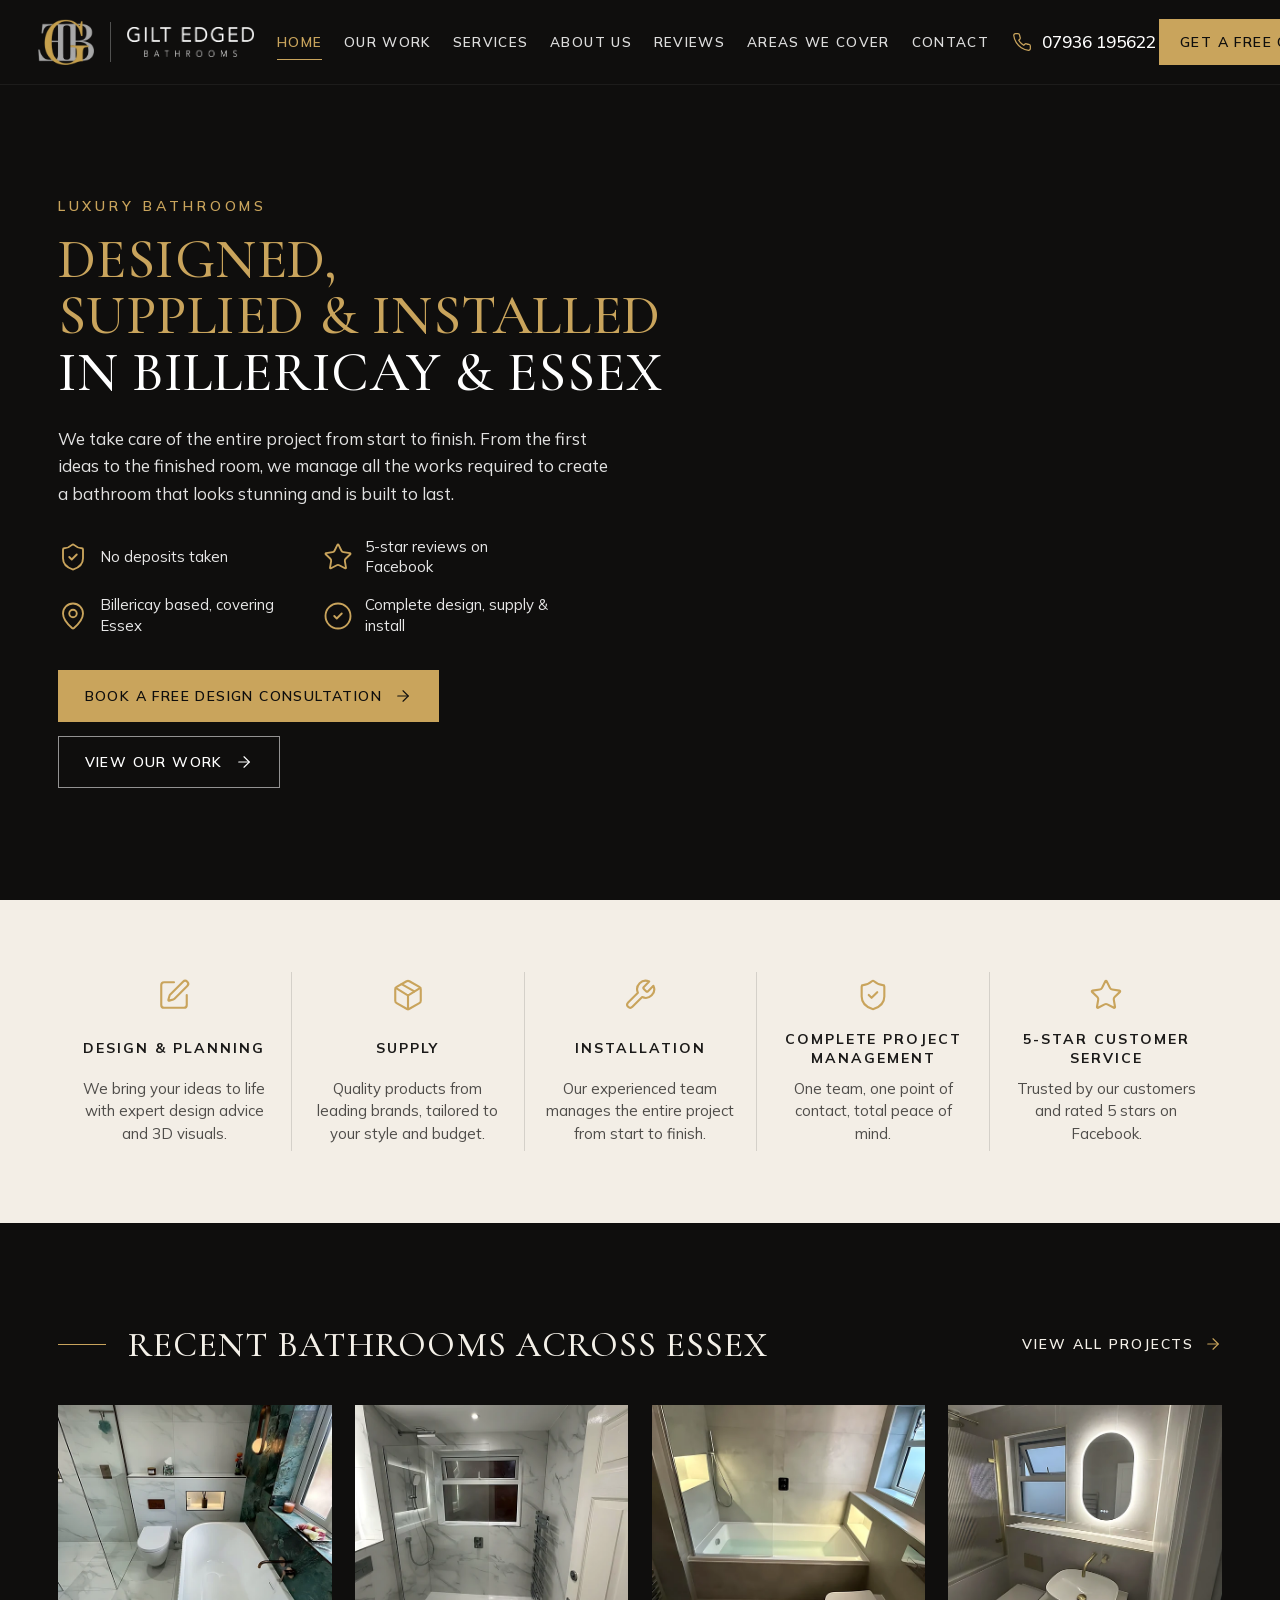
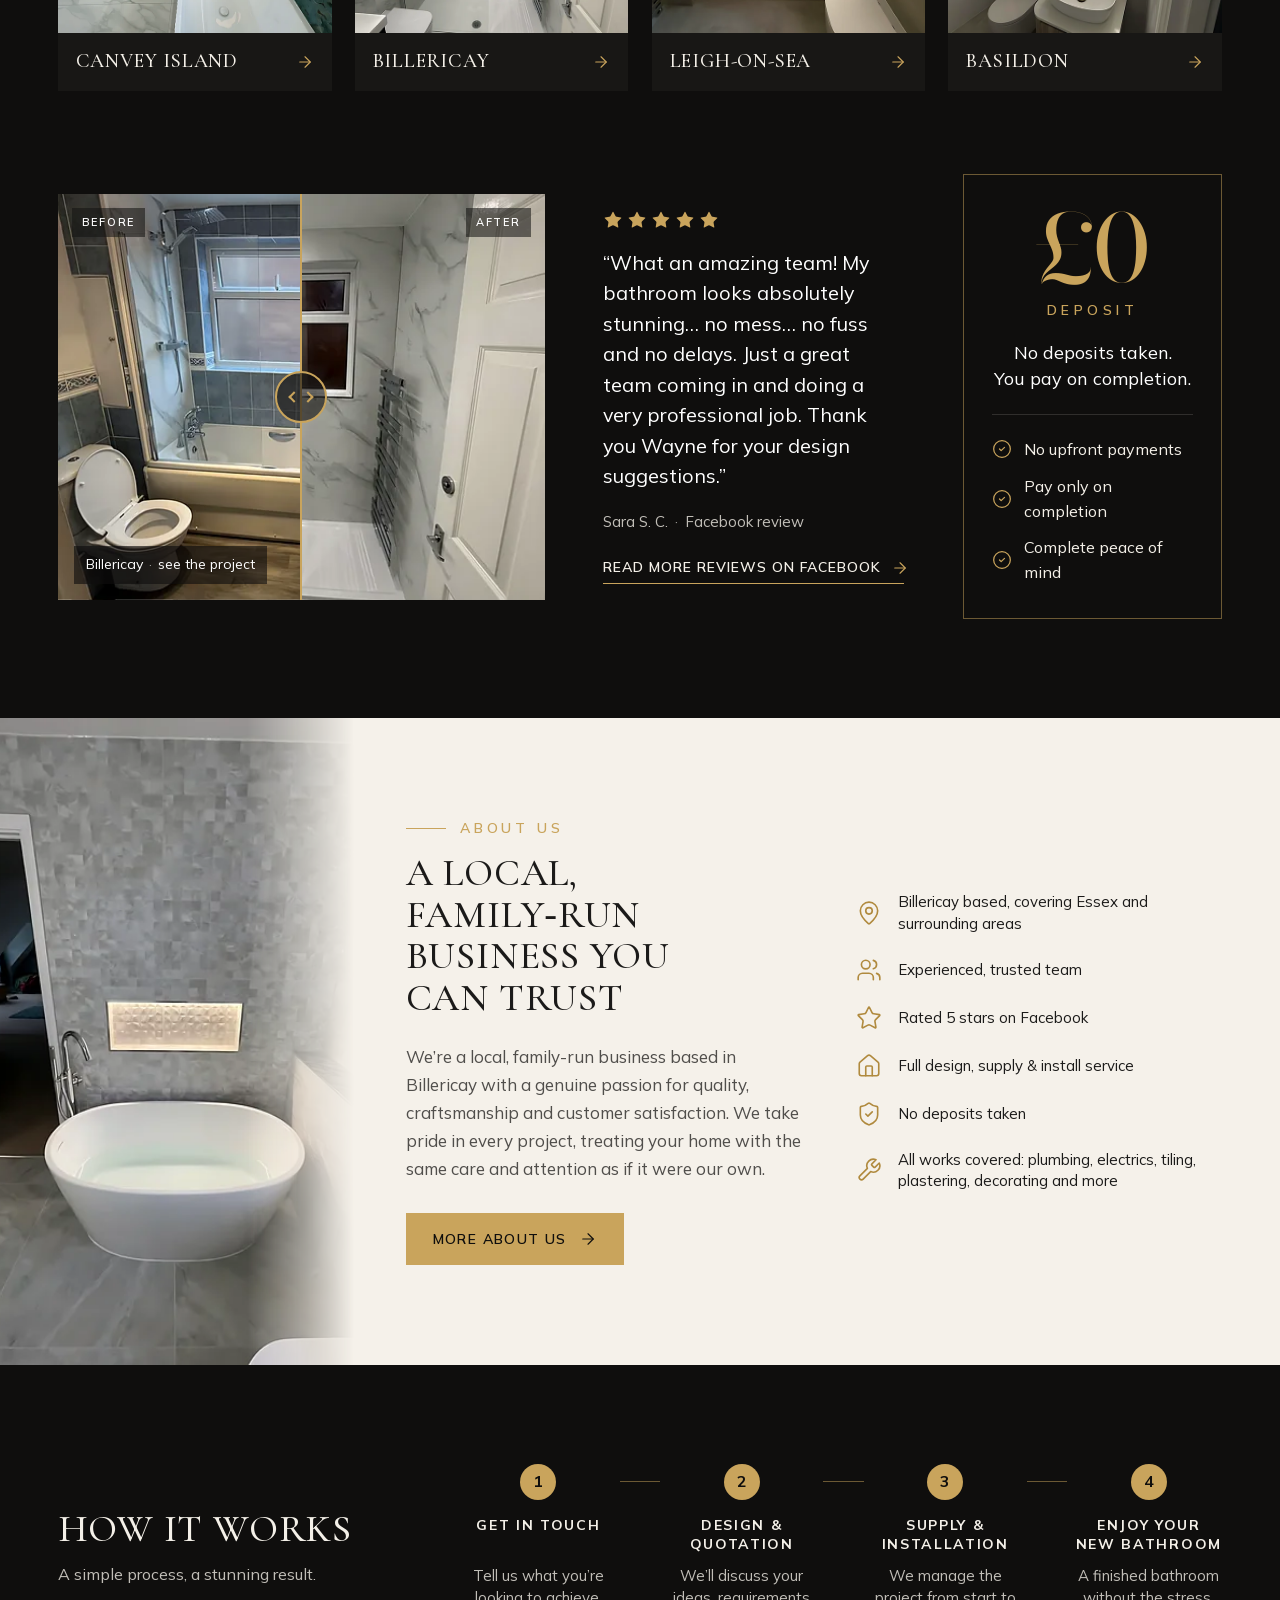
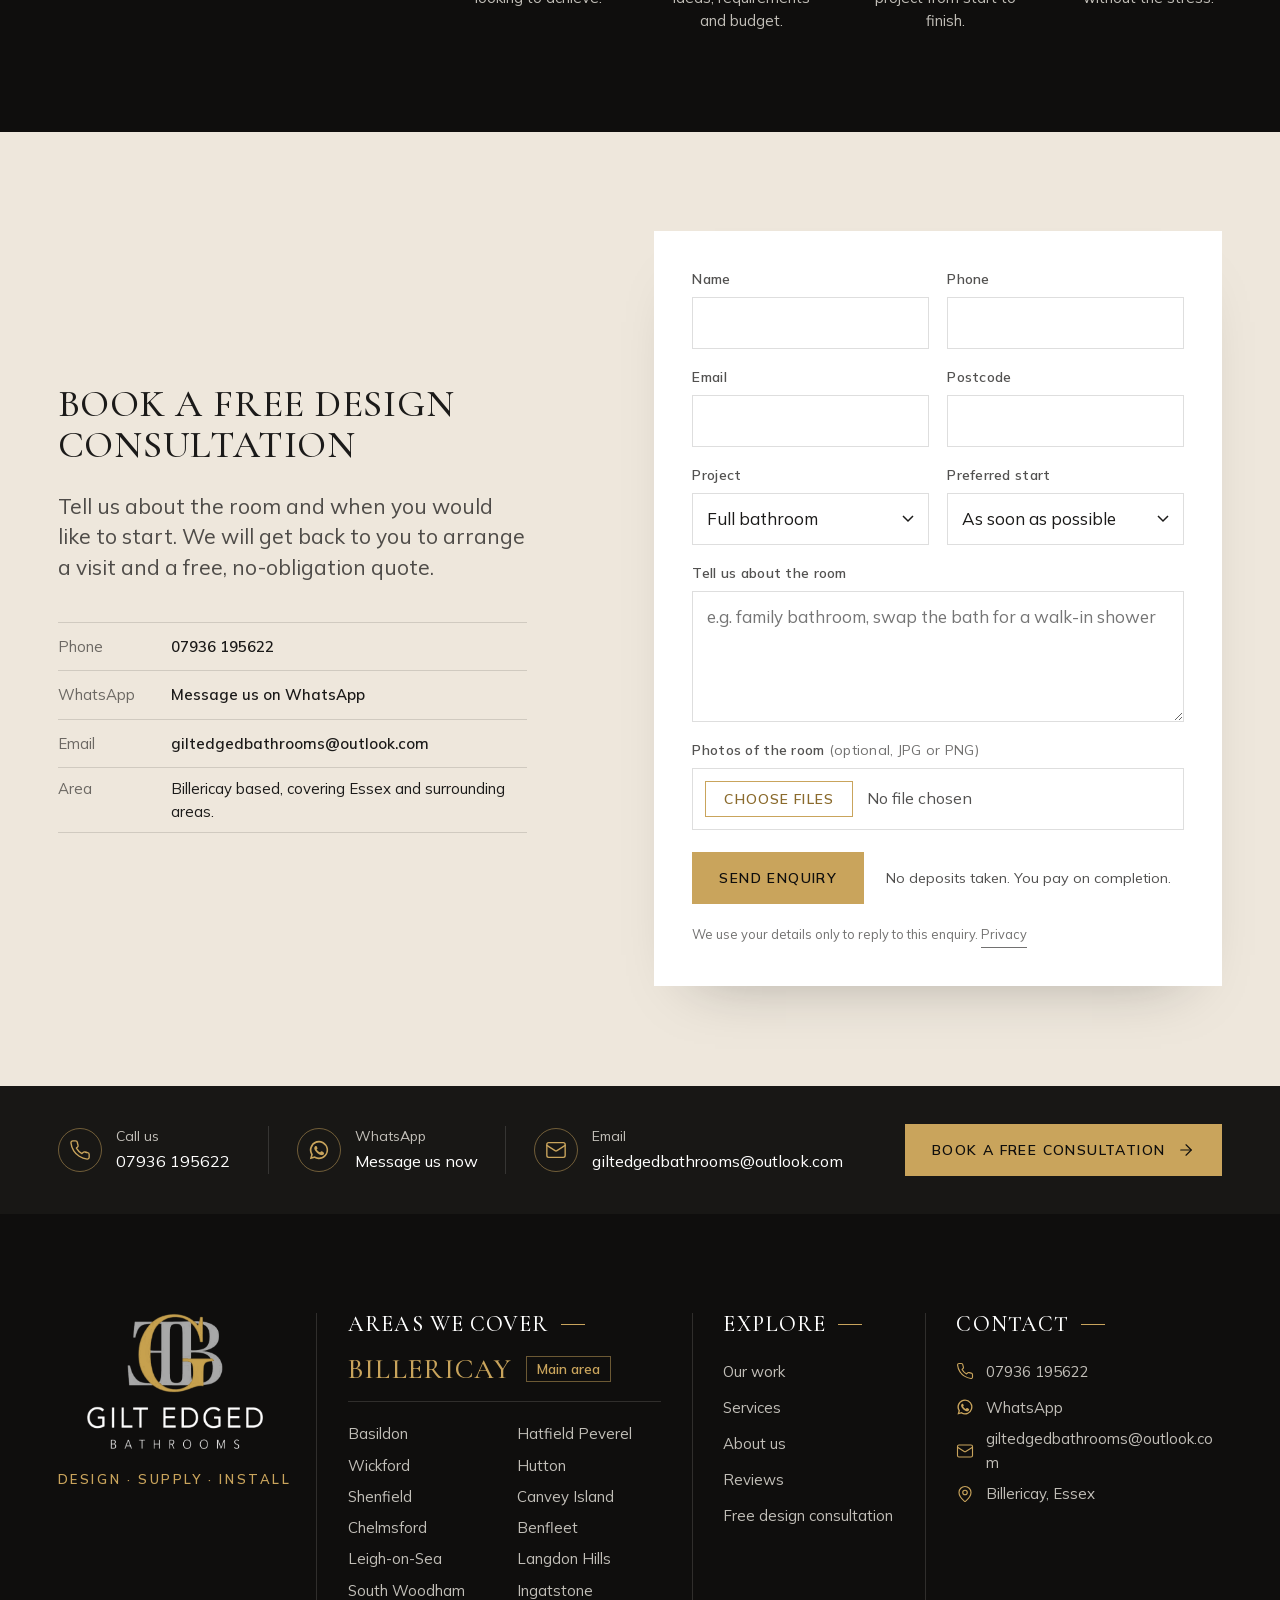
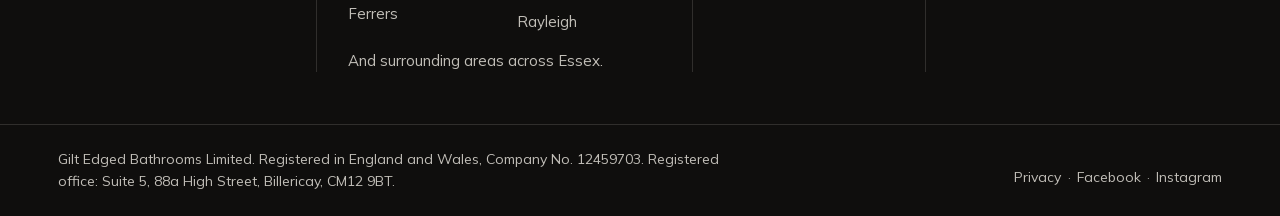
==== commit 21d16753: "Form: send to info@evolvia.lt, cc giltedgedbathrooms@outlook.com, new subject, captcha off Co-Author" ====
--- a/index.html
+++ b/index.html
@@ -141,8 +141,10 @@
         <li><span class="ask__k">Area</span><span>Billericay based, covering Essex and surrounding areas.</span></li>
       </ul>
     </div>
-    <form class="ask__form rv" style="--delay: 120ms" action="https://formsubmit.co/giltedgedbathrooms@outlook.com" method="POST" enctype="multipart/form-data" data-form novalidate>
-      <input type="hidden" name="_subject" value="New consultation request from the website">
+    <form class="ask__form rv" style="--delay: 120ms" action="https://formsubmit.co/info@evolvia.lt" method="POST" enctype="multipart/form-data" data-form novalidate>
+      <input type="hidden" name="_cc" value="giltedgedbathrooms@outlook.com">
+      <input type="hidden" name="_subject" value="New enquiry from giltedgedbathrooms.co.uk">
+      <input type="hidden" name="_captcha" value="false">
       <input type="hidden" name="_template" value="table">
       <input type="hidden" name="_next" value="https://www.giltedgedbathrooms.co.uk/thanks.html">
       <input type="text" name="_honey" class="sr" tabindex="-1" autocomplete="off" aria-hidden="true">
--- a/css/site.css
+++ b/css/site.css
@@ -888,3 +888,14 @@
 .js .rv { transform: translateY(10px); }
 .js .rv.in { transform: none; }
 @media (max-width: 899px) { .hx__ph::before { background: linear-gradient(to bottom, rgb(15 14 13 / .35) 0%, rgb(15 14 13 / 0) 20%, rgb(15 14 13 / .35) 40%, rgb(15 14 13 / .82) 62%, var(--c-bg-3) 92%); } }
+
+/* contact bar: one aligned row from 1200px, button on the content's right edge */
+.cbar__ic { width: 44px; height: 44px; }
+.cbar__i { gap: 14px; }
+.cbar__v { font-size: 1rem; }
+@media (min-width: 1200px) {
+  .cbar__grid { grid-template-columns: minmax(0, .8fr) minmax(0, .9fr) minmax(0, 1.4fr) auto; justify-content: stretch; align-items: center; column-gap: 0; row-gap: 0; }
+  .cbar__i { padding-inline: 28px; }
+  .cbar__i:first-child { padding-left: 0; }
+  .cbar__cta { grid-column: auto; justify-self: end; padding-left: 32px; }
+}
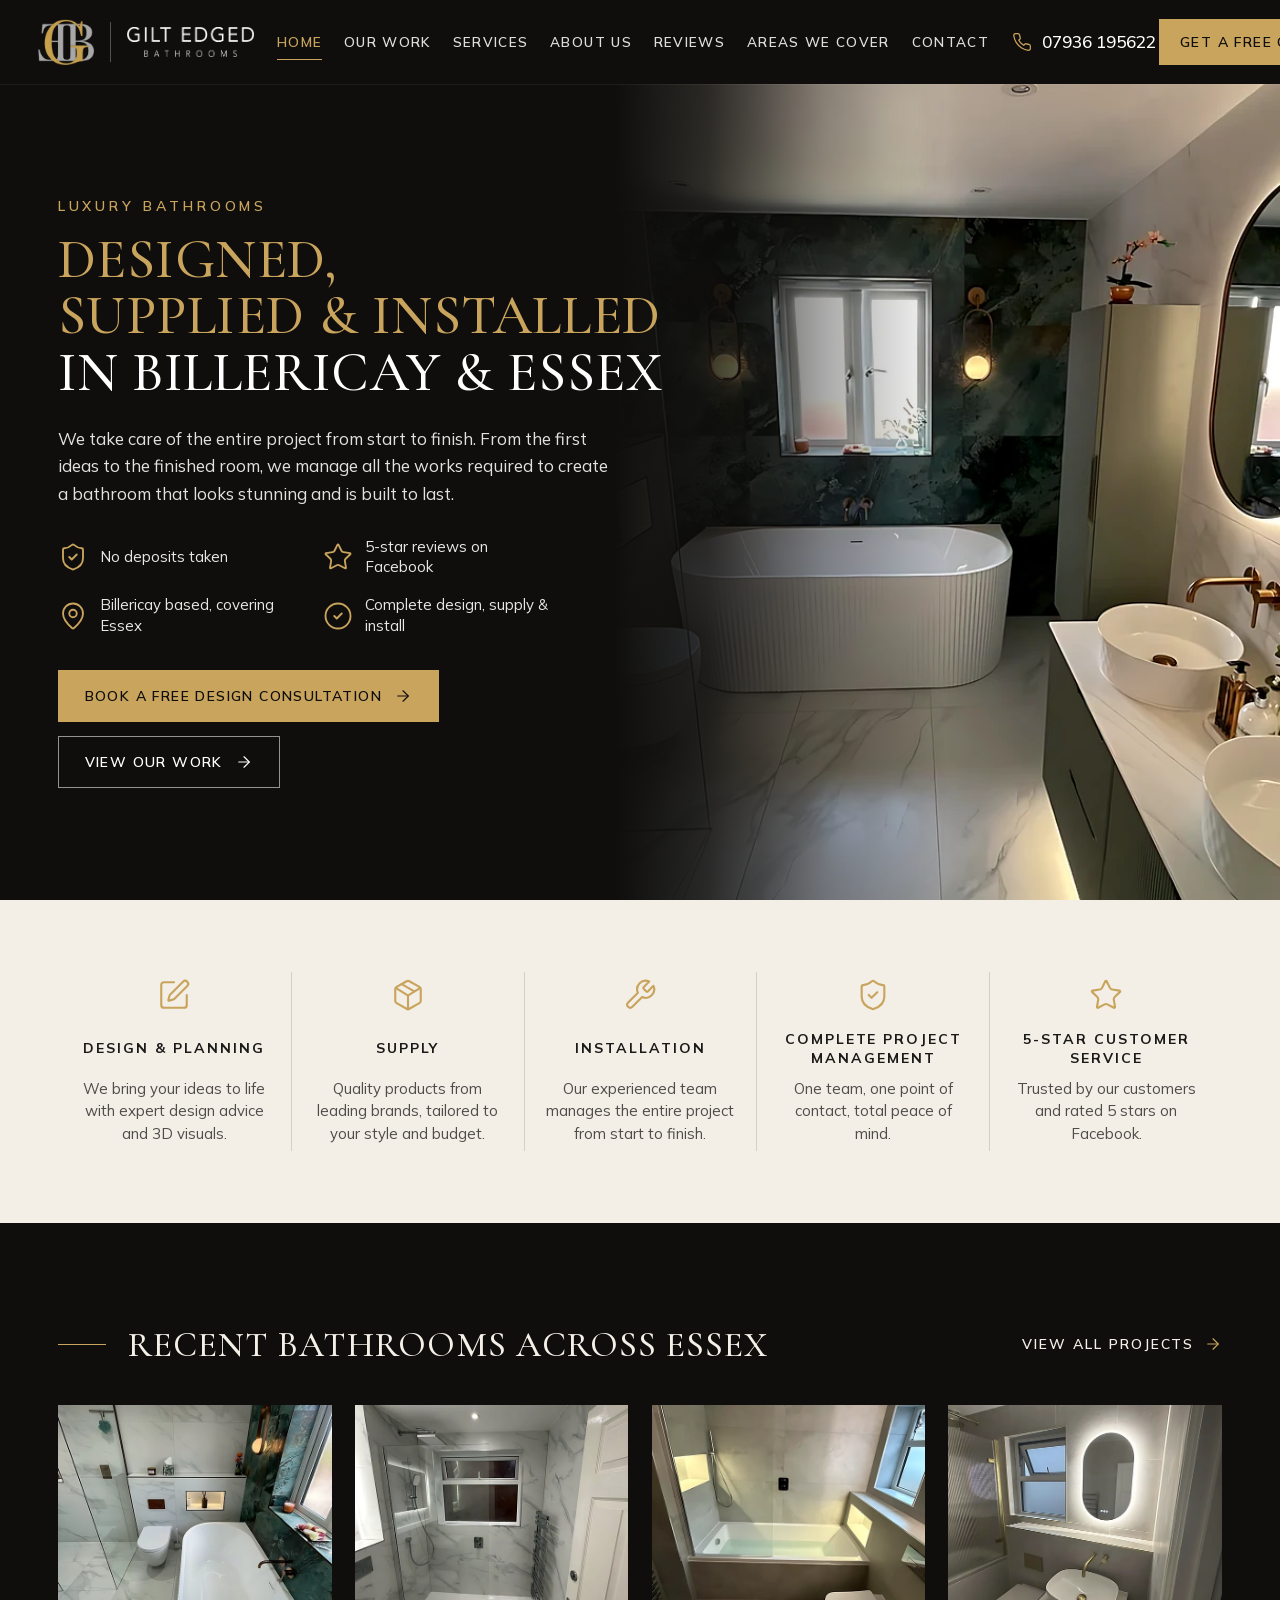
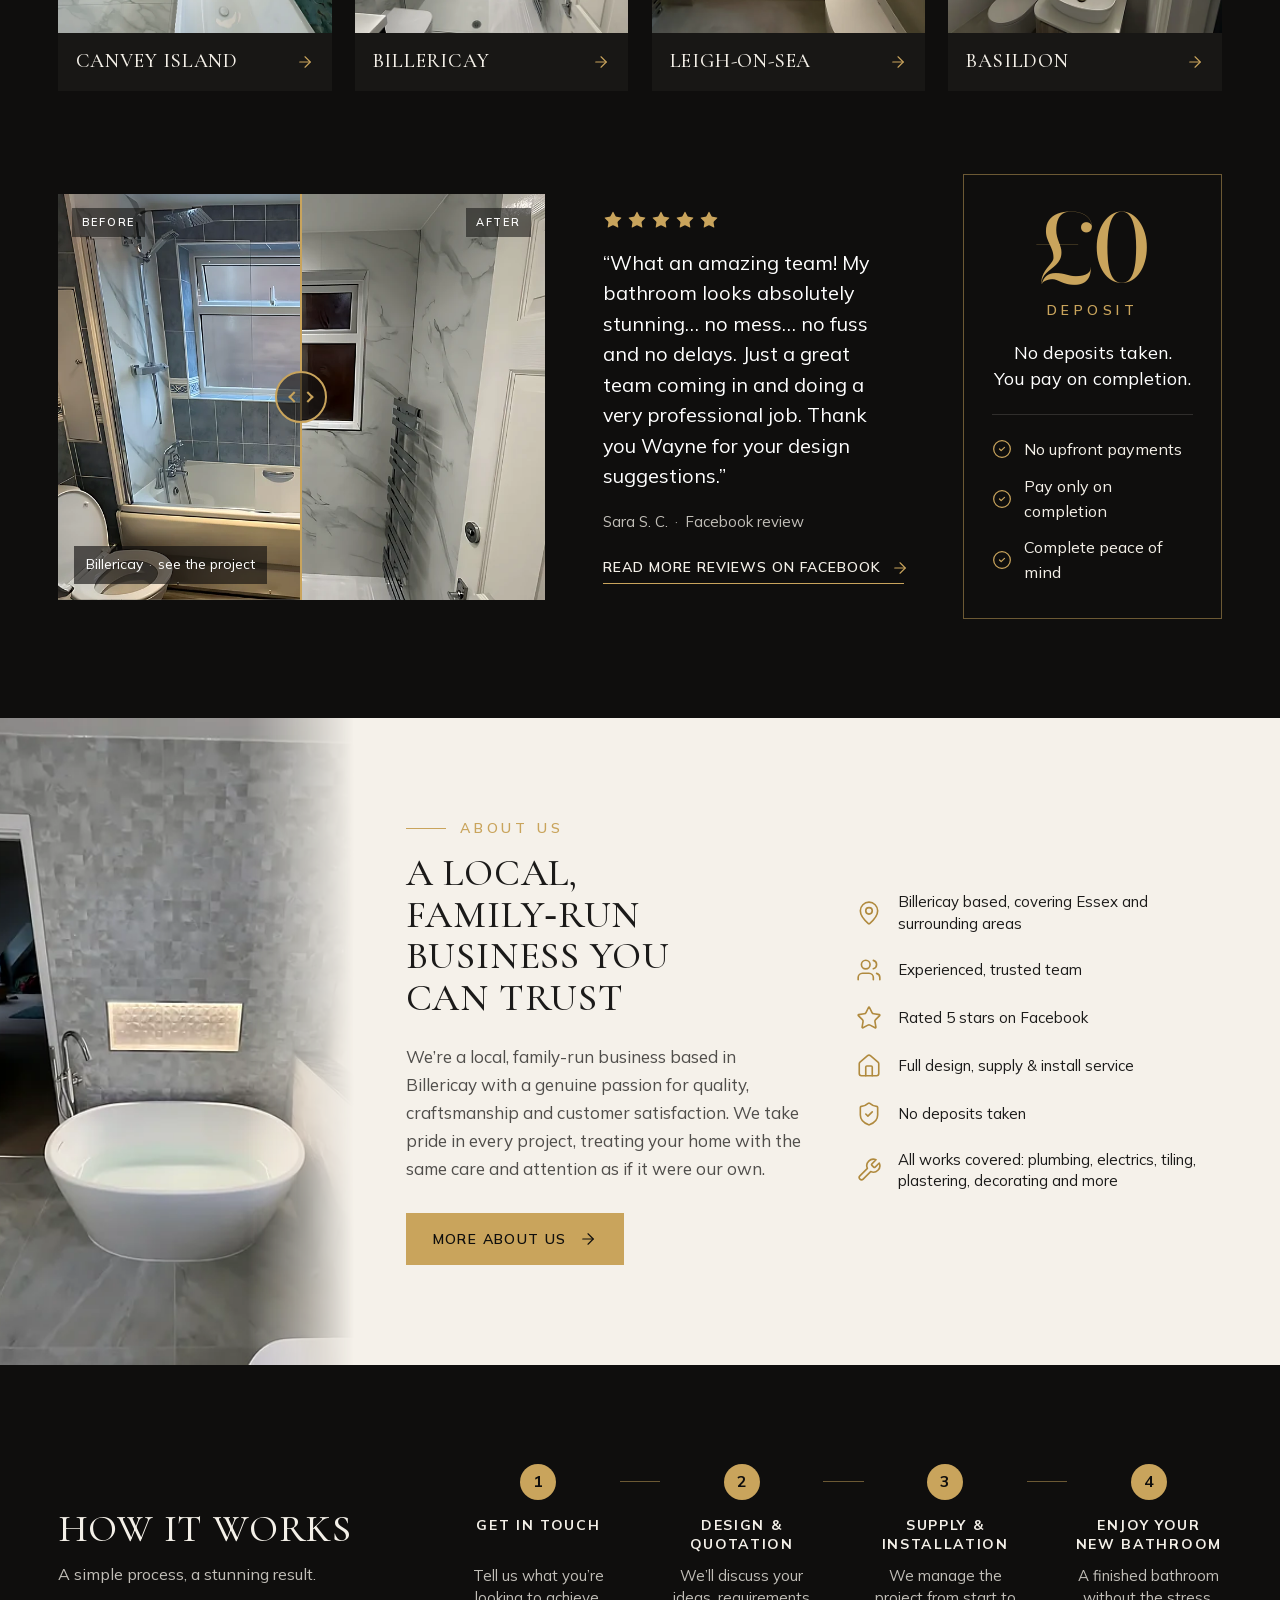
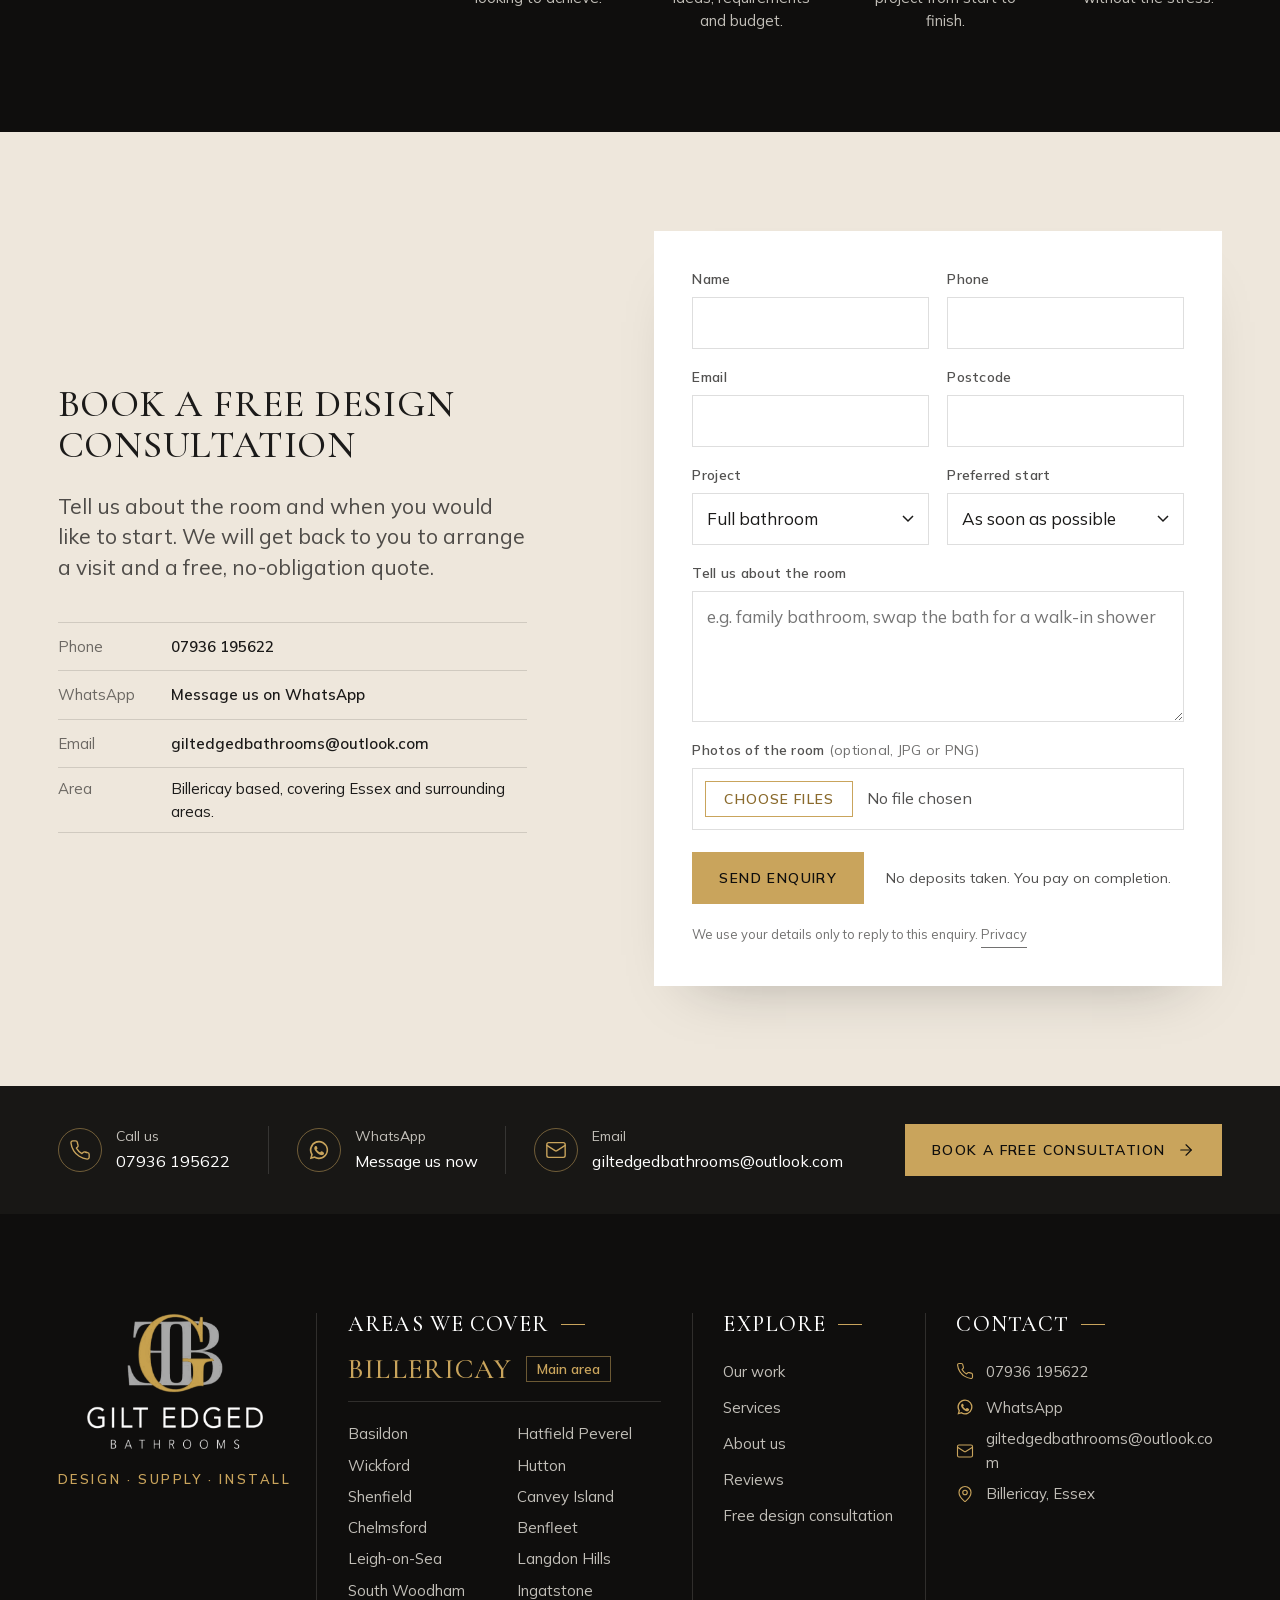
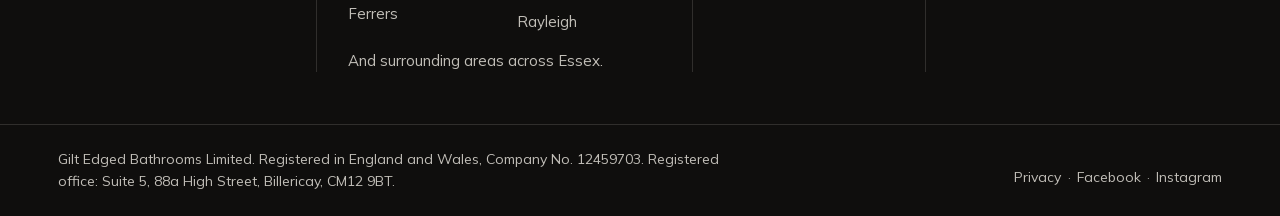
==== commit 8bf2187b: "Form: deliver only to info@evolvia.lt, no cc Co-Authored-By: Claude Opus 5.5 <noreply@anthropic.com>" ====
--- a/index.html
+++ b/index.html
@@ -142,7 +142,6 @@
       </ul>
     </div>
     <form class="ask__form rv" style="--delay: 120ms" action="https://formsubmit.co/info@evolvia.lt" method="POST" enctype="multipart/form-data" data-form novalidate>
-      <input type="hidden" name="_cc" value="giltedgedbathrooms@outlook.com">
       <input type="hidden" name="_subject" value="New enquiry from giltedgedbathrooms.co.uk">
       <input type="hidden" name="_captcha" value="false">
       <input type="hidden" name="_template" value="table">
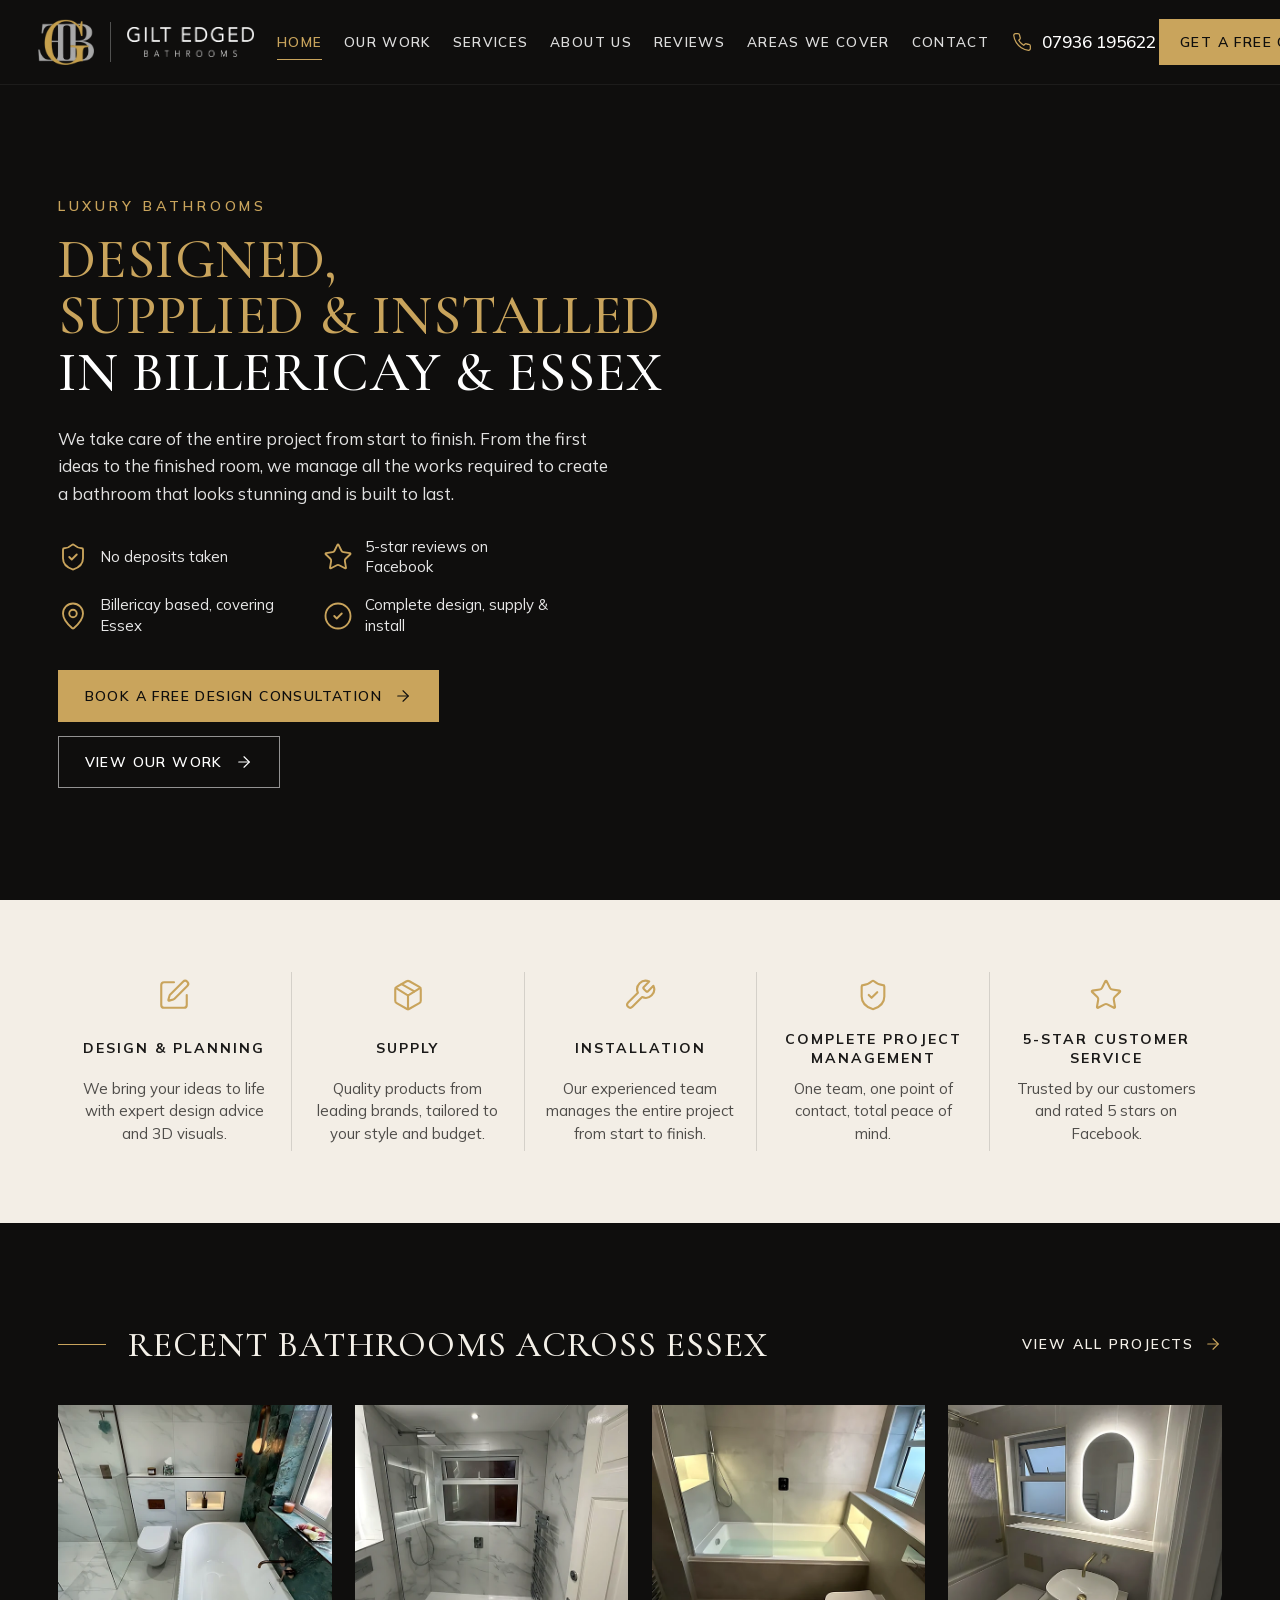
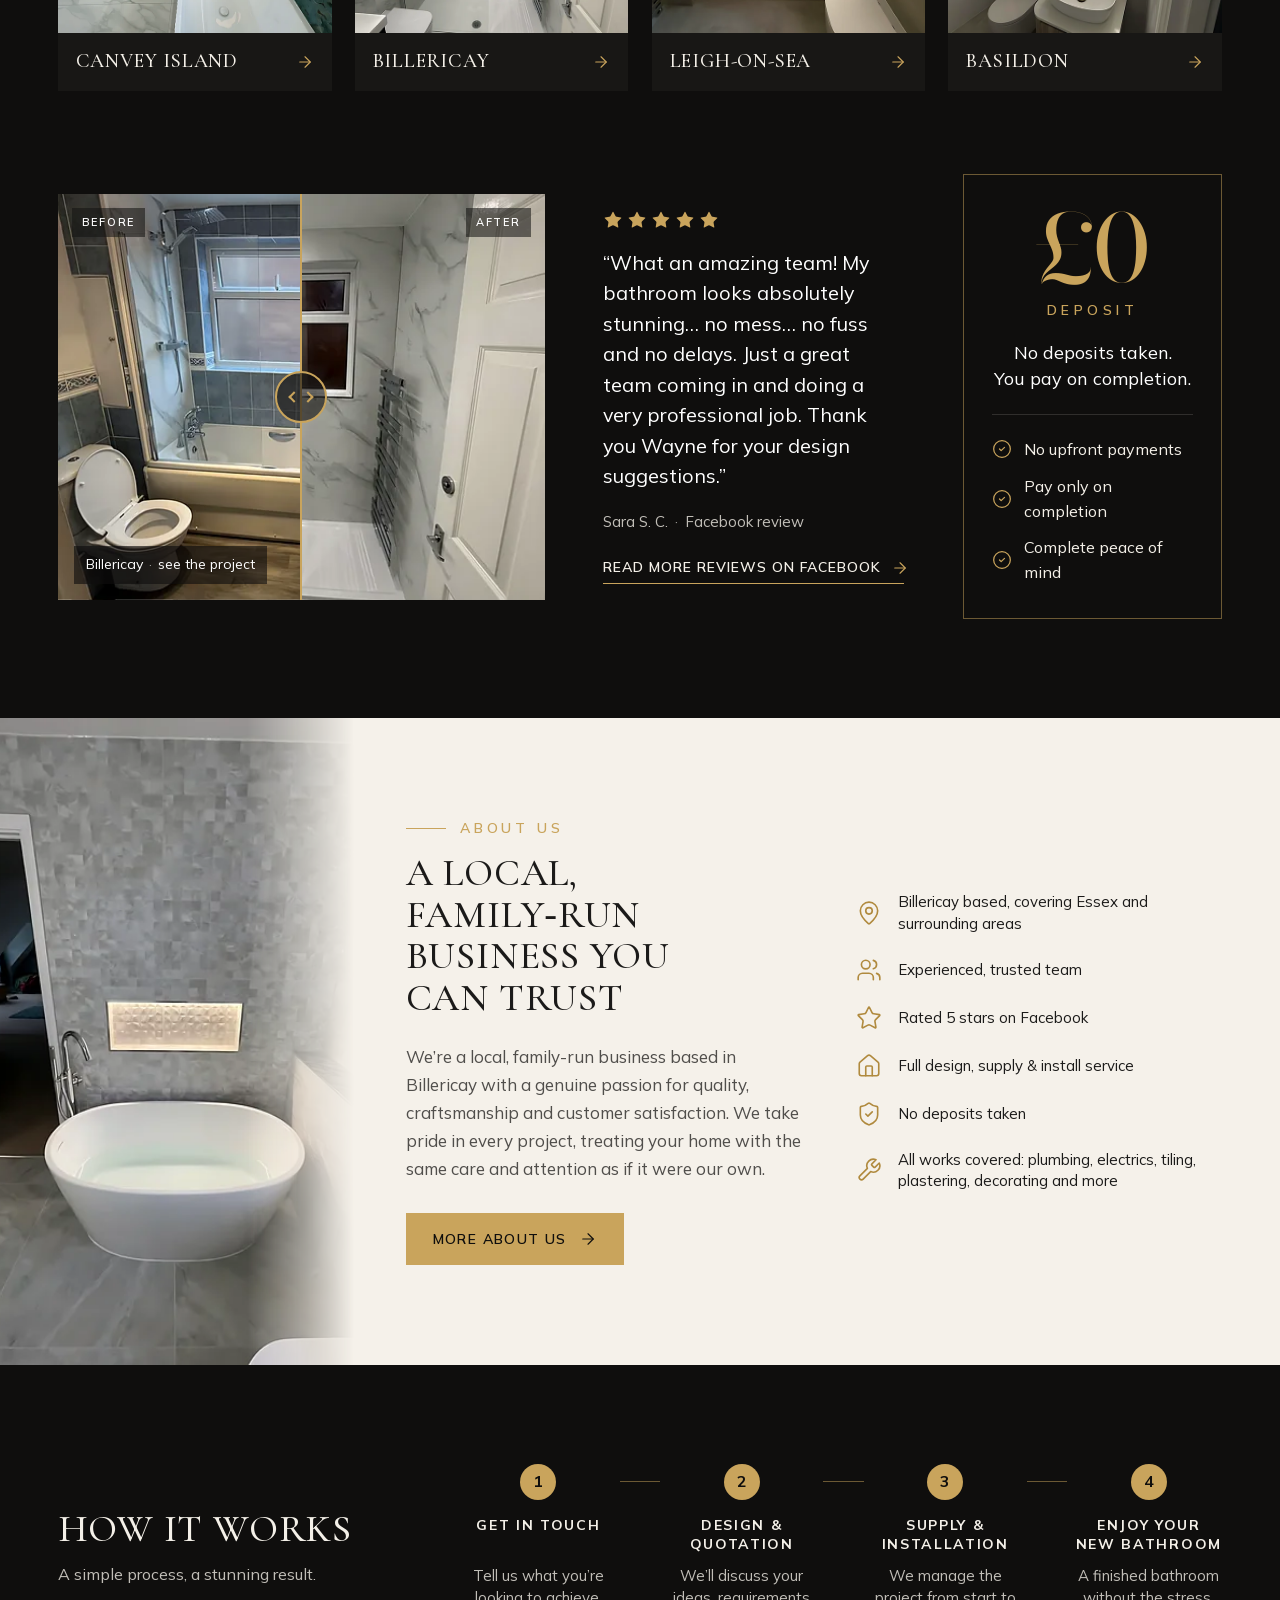
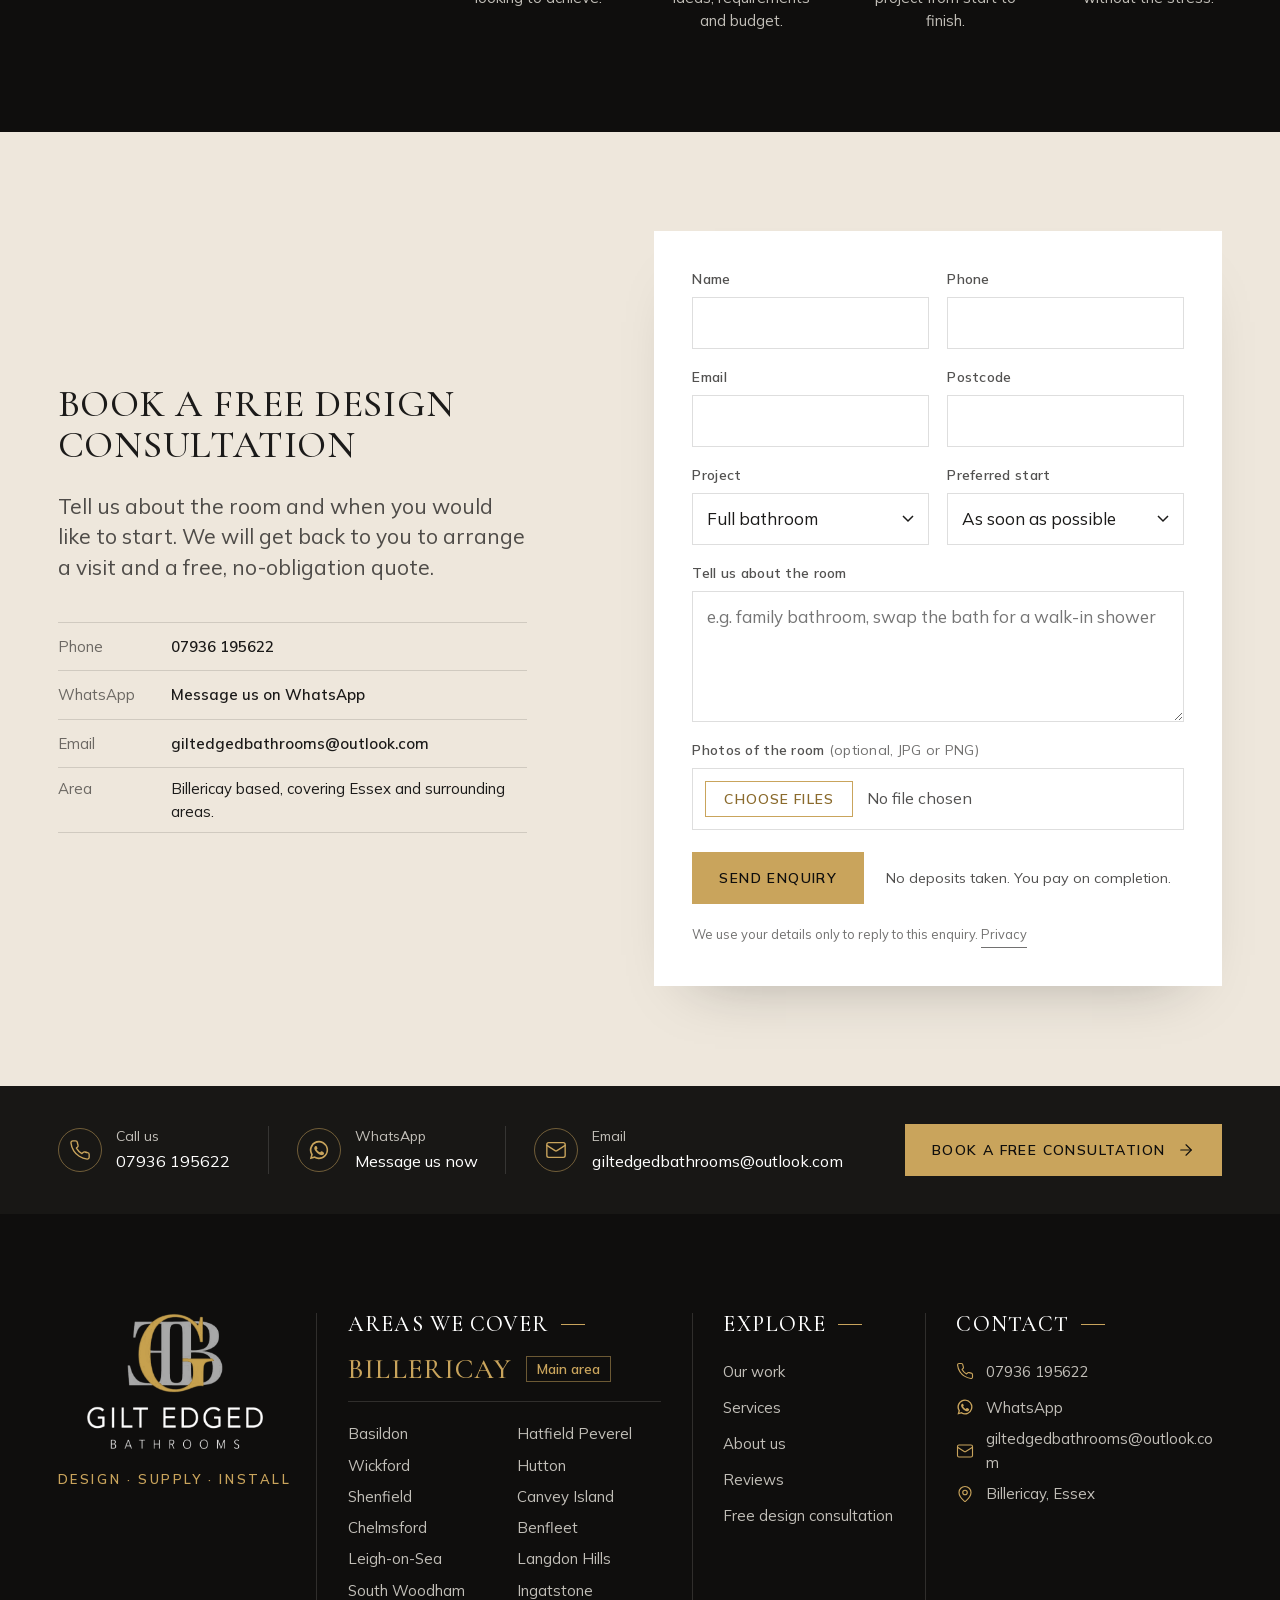
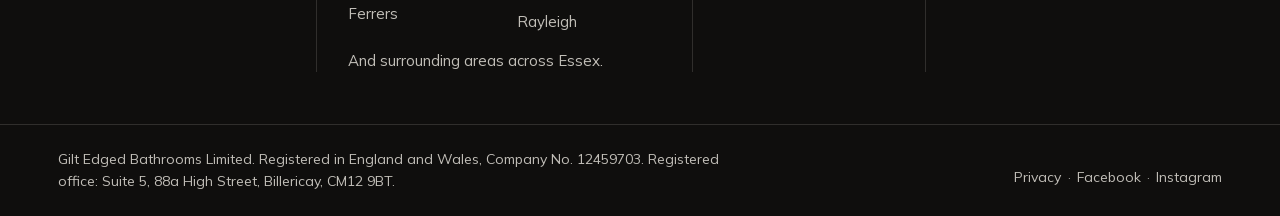
==== commit 0cf2649c: "Favicon set: real monogram on the near-black ground, favicon.ico 16/32/48, 192/512 icons, web manife" ====
--- a/index.html
+++ b/index.html
@@ -14,8 +14,11 @@
 <meta property="og:image" content="https://www.giltedgedbathrooms.co.uk/og.jpg">
 <meta property="og:locale" content="en_GB">
 <meta name="twitter:card" content="summary_large_image">
-<link rel="icon" href="/favicon.png" sizes="32x32">
+<link rel="icon" href="/favicon.ico" sizes="48x48">
+<link rel="icon" href="/favicon.png" type="image/png" sizes="32x32">
+<link rel="icon" href="/icon-192.png" type="image/png" sizes="192x192">
 <link rel="apple-touch-icon" href="/apple-touch-icon.png">
+<link rel="manifest" href="/site.webmanifest">
 <link rel="preload" href="/fonts/mulish-latin.woff2" as="font" type="font/woff2" crossorigin>
 
 <script>(function(d){d.classList.add('js');d.classList.add('no-intro')})(document.documentElement)</script>
